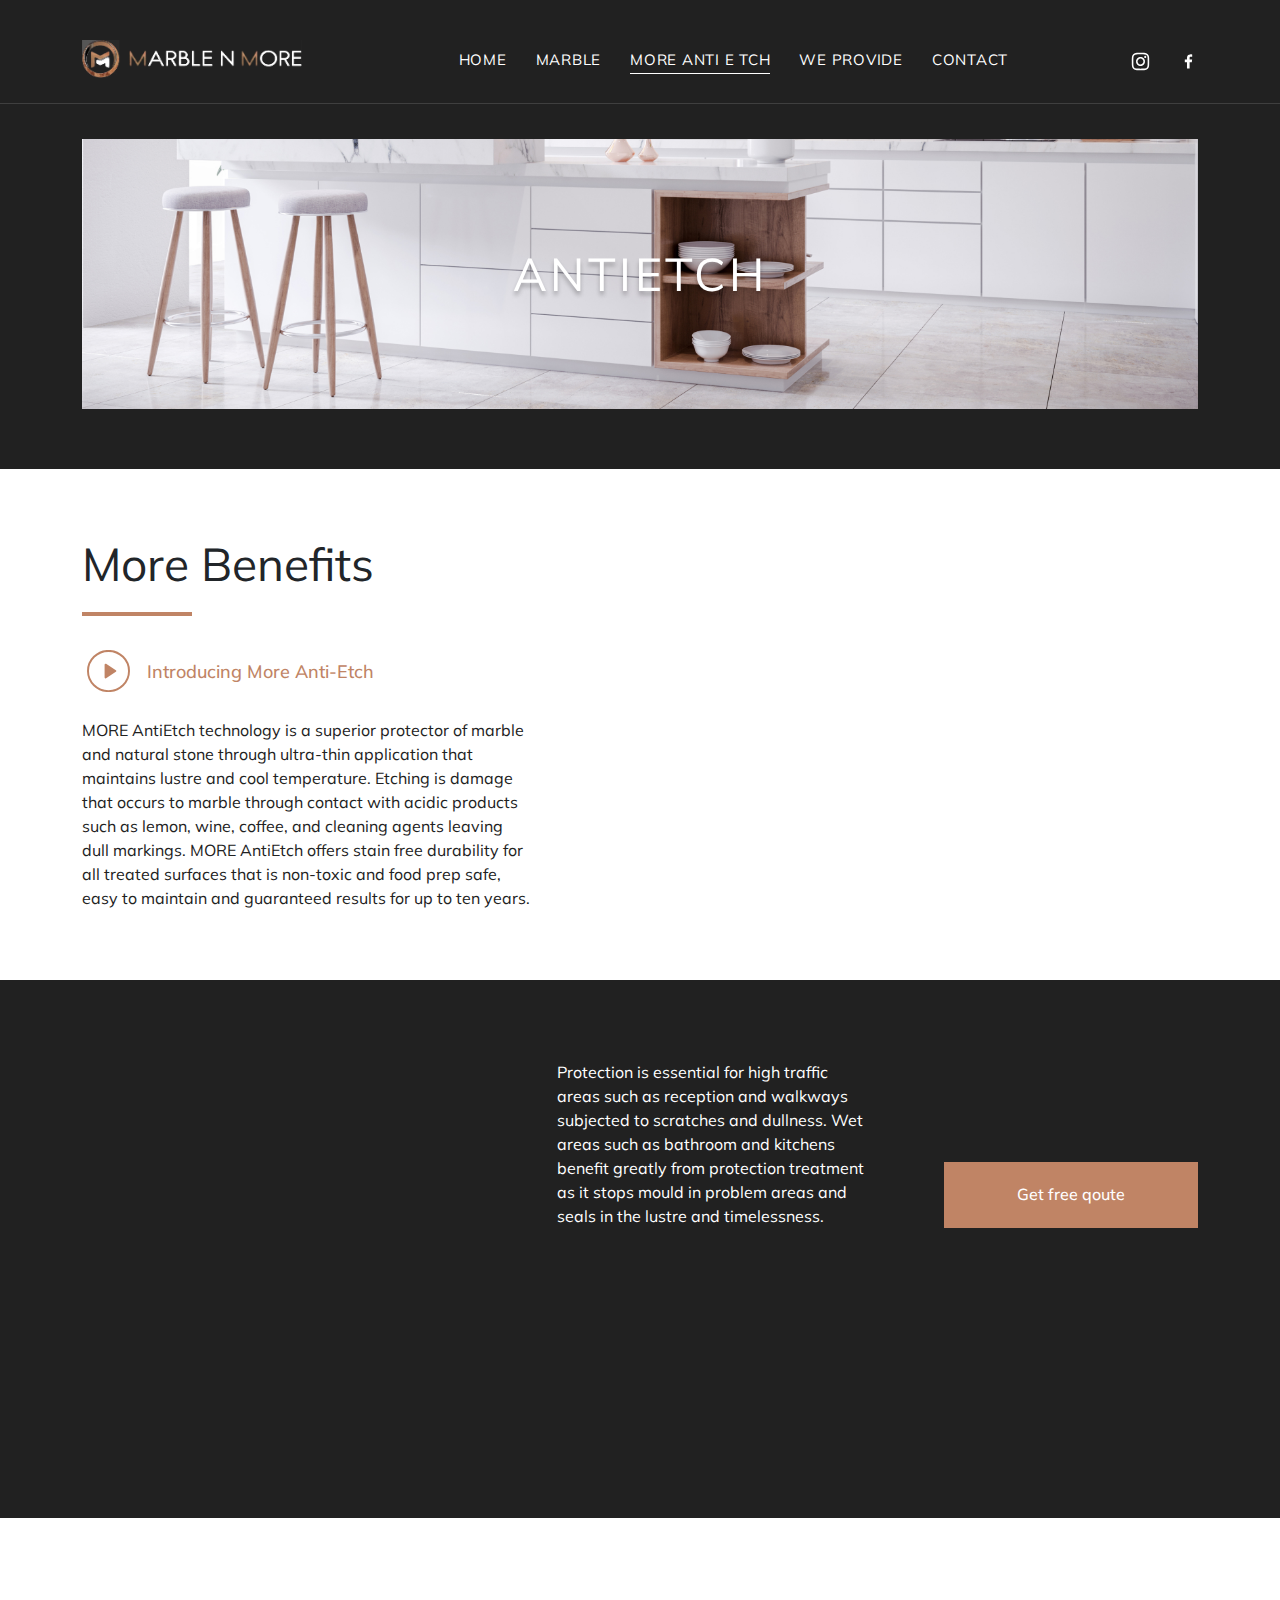
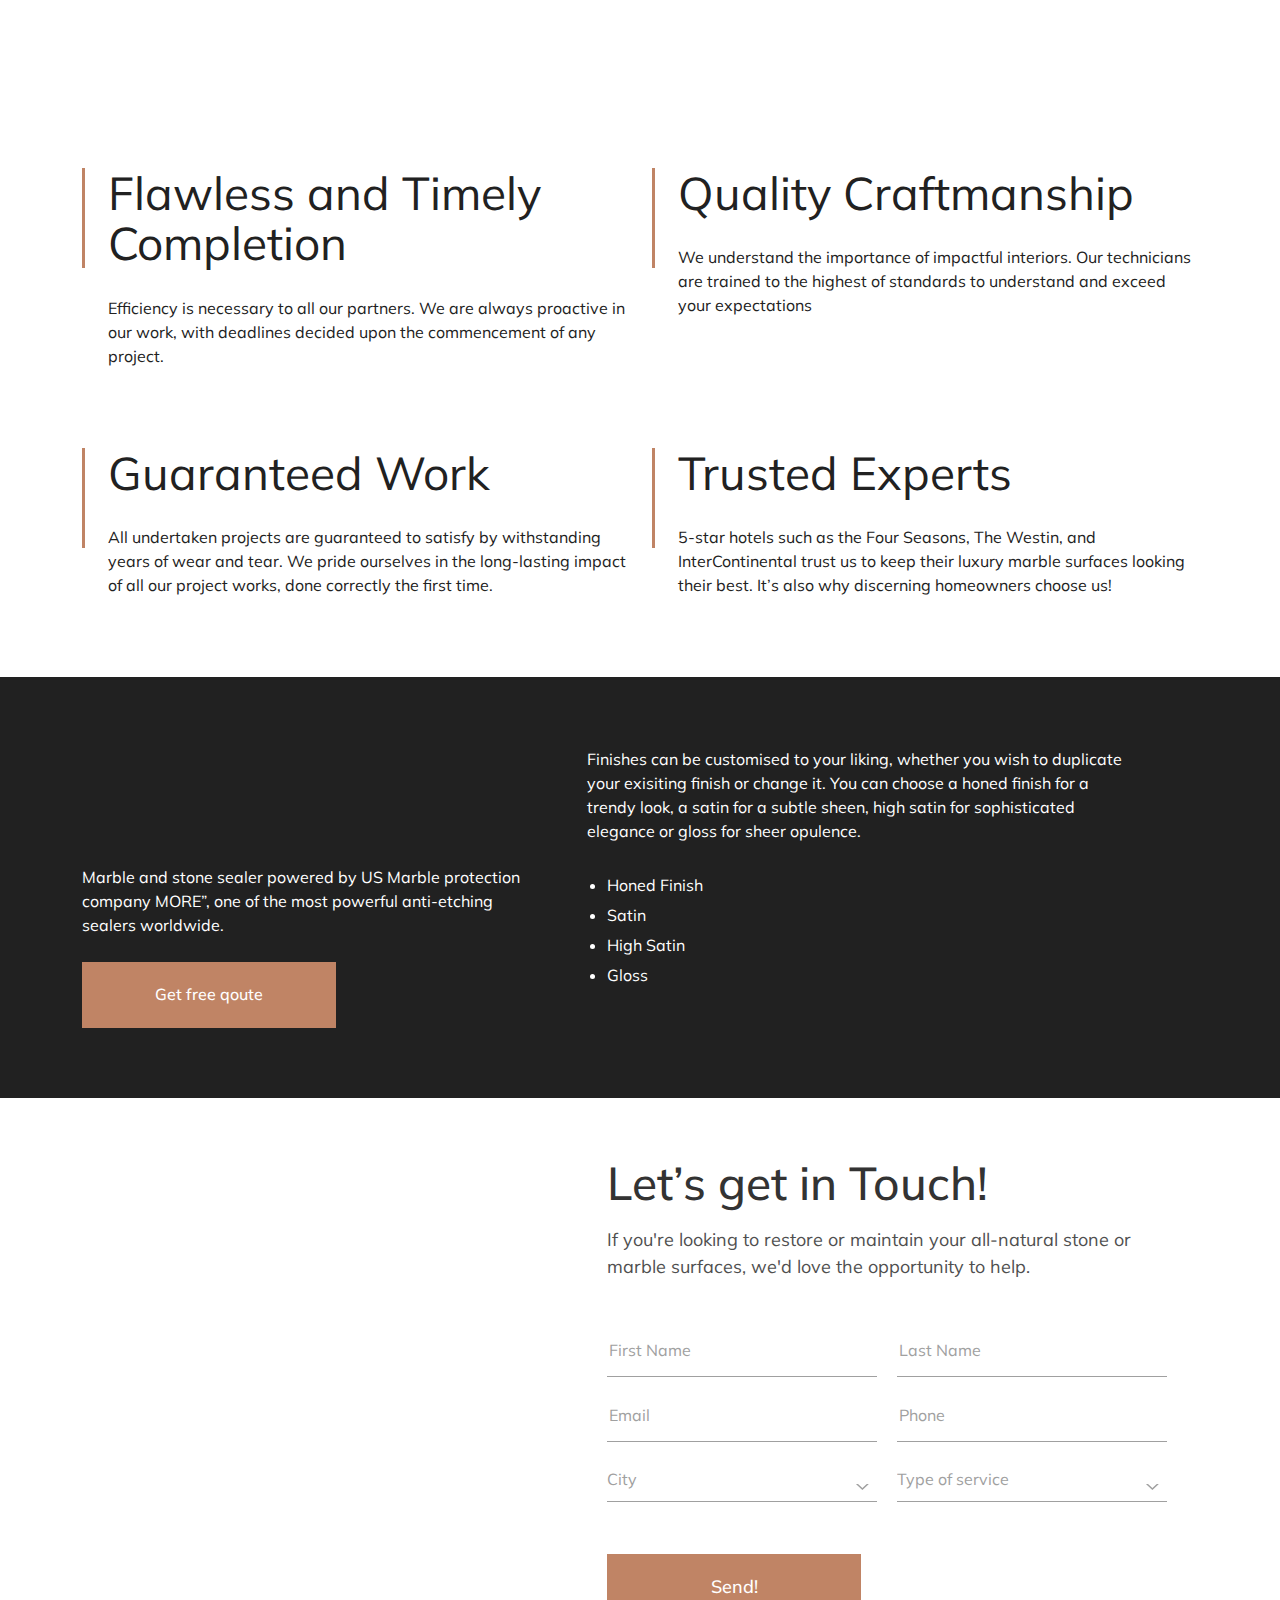
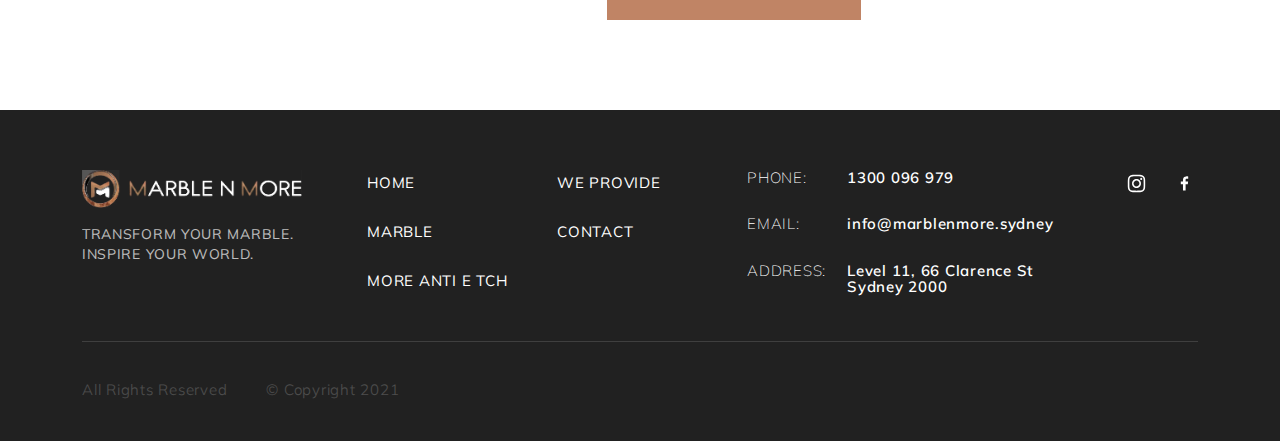
==== anti-etch.html @ 1bc34255 "fix" ====
<!DOCTYPE html>
<html lang="en">

<head>
  <meta charset="UTF-8">
  <meta http-equiv="X-UA-Compatible" content="IE=edge">
  <meta name="viewport" content="width=device-width, initial-scale=1.0">
  <title>Marble</title>
  <link rel="icon" type="image/x-icon" href="img/favicon.png">
  <link rel="stylesheet" href="css/lib/bootstrap.min.css">
  <link rel="stylesheet" href="https://cdn.jsdelivr.net/npm/@fancyapps/ui/dist/fancybox.css" />
  <link rel="stylesheet" href="css/lib/jquery.formstyler.css">
  <link rel="stylesheet" href="css/lib/jquery.formstyler.theme.css">
  <link rel="stylesheet" href="css/lib/aos.css">
  <link rel="stylesheet" href="https://cdn.plyr.io/3.6.12/plyr.css" />
  <link rel="stylesheet" href="css/lib/swiper-bundle.min.css">
  <link rel="stylesheet" href="css/style.css">
</head>

<body>
  <div class="pagewrapper">

    <header class="header">
      <div class="container">
        <div class="row align-items-center">
          <div class="col-lg-3 col-9">
            <a href="index.html" class="header__logo">
              <img src="img/svg/header_logo.svg" alt="Marble N More">
            </a>
          </div>
          <div class="col-lg-7 col-3">
            <nav class="header__menu ">
              <ul>
                <li>
                  <a href="index.html">Home</a>
                </li>
                <li>
                  <a href="marble.html">Marble</a>
                </li>
                <li>
                  <a class="active" href="anti-etch.html">More Anti E tch</a>
                </li>
                <li>
                  <a href="we-provide.html">We provide</a>
                </li>
                <li>
                  <a href="contact.html">Contact</a>
                </li>
              </ul>
            </nav>
            <div class="burgerbtn">
              <span></span>
              <span></span>
              <span></span>
            </div>
            <nav class="mobile__menu ">
              <div class="container">
                <div class="mobile__menu-inner">
                  <ul>
                    <li>
                      <a href="index.html">Home</a>
                    </li>
                    <li>
                      <a href="marble.html">Marble</a>
                    </li>
                    <li>
                      <a href="anti-e-tch.html">More Anti E tch</a>
                    </li>
                    <li>
                      <a href="we-provide.html">We provide</a>
                    </li>
                    <li>
                      <a href="contact.html">Contact</a>
                    </li>
                  </ul>
                  <div class="mobile__social">
                    <a href="#">
                      <svg width="19" height="19" viewBox="0 0 19 19" fill="none" xmlns="http://www.w3.org/2000/svg">
                        <path fill-rule="evenodd" clip-rule="evenodd"
                          d="M5.90987 0.843754C6.8385 0.801004 7.13458 0.791504 9.50008 0.791504C11.8656 0.791504 12.1617 0.801796 13.0895 0.843754C14.0173 0.885712 14.6507 1.03375 15.2048 1.2483C15.7851 1.46759 16.3116 1.81038 16.747 2.25371C17.1903 2.68834 17.5323 3.214 17.7508 3.79509C17.9662 4.34925 18.1134 4.98259 18.1562 5.90884C18.1989 6.83905 18.2084 7.13513 18.2084 9.49984C18.2084 11.8653 18.1981 12.1614 18.1562 13.09C18.1142 14.0163 17.9662 14.6496 17.7508 15.2038C17.5323 15.785 17.1898 16.3115 16.747 16.7468C16.3116 17.1901 15.7851 17.5321 15.2048 17.7506C14.6507 17.9659 14.0173 18.1132 13.0911 18.1559C12.1617 18.1987 11.8656 18.2082 9.50008 18.2082C7.13458 18.2082 6.8385 18.1979 5.90987 18.1559C4.98362 18.114 4.35029 17.9659 3.79612 17.7506C3.21498 17.5321 2.68844 17.1895 2.25316 16.7468C1.81013 16.3119 1.46729 15.7856 1.24854 15.2046C1.034 14.6504 0.886748 14.0171 0.843998 13.0908C0.801248 12.1606 0.791748 11.8645 0.791748 9.49984C0.791748 7.13434 0.80204 6.83825 0.843998 5.91042C0.885956 4.98259 1.034 4.34925 1.24854 3.79509C1.46761 3.21407 1.81072 2.68779 2.25396 2.25292C2.68861 1.80998 3.21462 1.46715 3.79533 1.2483C4.3495 1.03375 4.98283 0.886504 5.90908 0.843754H5.90987ZM13.019 2.41125C12.1007 2.3693 11.8252 2.36059 9.50008 2.36059C7.17496 2.36059 6.89946 2.3693 5.98112 2.41125C5.13166 2.45005 4.67091 2.59175 4.36375 2.7113C3.95762 2.86963 3.66708 3.05725 3.36229 3.36205C3.07337 3.64313 2.85102 3.98531 2.71154 4.3635C2.592 4.67067 2.45029 5.13142 2.4115 5.98088C2.36954 6.89921 2.36083 7.17471 2.36083 9.49984C2.36083 11.825 2.36954 12.1005 2.4115 13.0188C2.45029 13.8683 2.592 14.329 2.71154 14.6362C2.85087 15.0138 3.07333 15.3566 3.36229 15.6376C3.64333 15.9266 3.98612 16.149 4.36375 16.2884C4.67091 16.4079 5.13166 16.5496 5.98112 16.5884C6.89946 16.6304 7.17416 16.6391 9.50008 16.6391C11.826 16.6391 12.1007 16.6304 13.019 16.5884C13.8685 16.5496 14.3292 16.4079 14.6364 16.2884C15.0425 16.13 15.3331 15.9424 15.6379 15.6376C15.9268 15.3566 16.1493 15.0138 16.2886 14.6362C16.4082 14.329 16.5499 13.8683 16.5887 13.0188C16.6306 12.1005 16.6393 11.825 16.6393 9.49984C16.6393 7.17471 16.6306 6.89921 16.5887 5.98088C16.5499 5.13142 16.4082 4.67067 16.2886 4.3635C16.1303 3.95738 15.9427 3.66684 15.6379 3.36205C15.3568 3.07314 15.0146 2.8508 14.6364 2.7113C14.3292 2.59175 13.8685 2.45005 13.019 2.41125ZM8.38779 12.1844C9.00898 12.443 9.70067 12.4779 10.3447 12.2831C10.9888 12.0884 11.5453 11.6761 11.9191 11.1166C12.2929 10.5572 12.461 9.88528 12.3945 9.21571C12.3279 8.54615 12.031 7.92044 11.5545 7.44546C11.2506 7.14184 10.8833 6.90935 10.4788 6.76474C10.0744 6.62013 9.64292 6.567 9.21547 6.60916C8.78803 6.65132 8.37524 6.78773 8.00684 7.00856C7.63844 7.2294 7.32359 7.52918 7.08495 7.8863C6.8463 8.24343 6.68981 8.64902 6.62674 9.07389C6.56366 9.49875 6.59558 9.93232 6.72017 10.3434C6.84477 10.7544 7.05896 11.1327 7.34732 11.4511C7.63567 11.7694 7.99103 12.0199 8.38779 12.1844ZM6.335 6.33475C6.75064 5.91911 7.24408 5.5894 7.78715 5.36446C8.33022 5.13951 8.91227 5.02373 9.50008 5.02373C10.0879 5.02373 10.6699 5.13951 11.213 5.36446C11.7561 5.5894 12.2495 5.91911 12.6652 6.33475C13.0808 6.7504 13.4105 7.24384 13.6355 7.78691C13.8604 8.32997 13.9762 8.91203 13.9762 9.49984C13.9762 10.0876 13.8604 10.6697 13.6355 11.2128C13.4105 11.7558 13.0808 12.2493 12.6652 12.6649C11.8257 13.5044 10.6872 13.9759 9.50008 13.9759C8.31294 13.9759 7.17443 13.5044 6.335 12.6649C5.49557 11.8255 5.02398 10.687 5.02398 9.49984C5.02398 8.3127 5.49557 7.17419 6.335 6.33475ZM14.9689 5.69034C15.0719 5.59317 15.1544 5.47633 15.2114 5.34673C15.2684 5.21713 15.2989 5.0774 15.301 4.93582C15.303 4.79424 15.2767 4.65369 15.2234 4.52248C15.1702 4.39127 15.0912 4.27207 14.991 4.17195C14.8909 4.07183 14.7717 3.99281 14.6405 3.93958C14.5093 3.88635 14.3688 3.85998 14.2272 3.86205C14.0856 3.86411 13.9459 3.89456 13.8163 3.9516C13.6867 4.00863 13.5698 4.09109 13.4727 4.19409C13.2837 4.3944 13.1802 4.66047 13.1843 4.93582C13.1883 5.21117 13.2994 5.47412 13.4942 5.66884C13.6889 5.86356 13.9518 5.97473 14.2272 5.97874C14.5025 5.98275 14.7686 5.8793 14.9689 5.69034Z"
                          fill="#c08465" />
                      </svg>
                    </a>
                    <a href="#">
                      <svg width="19" height="19" viewBox="0 0 19 19" fill="none" xmlns="http://www.w3.org/2000/svg">
                        <path
                          d="M10.6059 16.6228V10.1343H12.7949L13.1202 7.5938H10.6059V5.97563C10.6059 5.24255 10.8102 4.74063 11.8623 4.74063H13.1954V2.47568C12.5468 2.40616 11.8948 2.37259 11.2424 2.37513C9.30757 2.37513 7.97915 3.5563 7.97915 5.72468V7.58905H5.80444V10.1295H7.9839V16.6228H10.6059Z"
                          fill="#c08465" />
                      </svg>
                    </a>
                  </div>
                </div>
              </div>

            </nav>

          </div>
          <div class="col-lg-2 d-flex justify-content-end">
            <div class="header__social">
              <a href="#">
                <svg width="19" height="19" viewBox="0 0 19 19" fill="none" xmlns="http://www.w3.org/2000/svg">
                  <path fill-rule="evenodd" clip-rule="evenodd"
                    d="M5.90987 0.843754C6.8385 0.801004 7.13458 0.791504 9.50008 0.791504C11.8656 0.791504 12.1617 0.801796 13.0895 0.843754C14.0173 0.885712 14.6507 1.03375 15.2048 1.2483C15.7851 1.46759 16.3116 1.81038 16.747 2.25371C17.1903 2.68834 17.5323 3.214 17.7508 3.79509C17.9662 4.34925 18.1134 4.98259 18.1562 5.90884C18.1989 6.83905 18.2084 7.13513 18.2084 9.49984C18.2084 11.8653 18.1981 12.1614 18.1562 13.09C18.1142 14.0163 17.9662 14.6496 17.7508 15.2038C17.5323 15.785 17.1898 16.3115 16.747 16.7468C16.3116 17.1901 15.7851 17.5321 15.2048 17.7506C14.6507 17.9659 14.0173 18.1132 13.0911 18.1559C12.1617 18.1987 11.8656 18.2082 9.50008 18.2082C7.13458 18.2082 6.8385 18.1979 5.90987 18.1559C4.98362 18.114 4.35029 17.9659 3.79612 17.7506C3.21498 17.5321 2.68844 17.1895 2.25316 16.7468C1.81013 16.3119 1.46729 15.7856 1.24854 15.2046C1.034 14.6504 0.886748 14.0171 0.843998 13.0908C0.801248 12.1606 0.791748 11.8645 0.791748 9.49984C0.791748 7.13434 0.80204 6.83825 0.843998 5.91042C0.885956 4.98259 1.034 4.34925 1.24854 3.79509C1.46761 3.21407 1.81072 2.68779 2.25396 2.25292C2.68861 1.80998 3.21462 1.46715 3.79533 1.2483C4.3495 1.03375 4.98283 0.886504 5.90908 0.843754H5.90987ZM13.019 2.41125C12.1007 2.3693 11.8252 2.36059 9.50008 2.36059C7.17496 2.36059 6.89946 2.3693 5.98112 2.41125C5.13166 2.45005 4.67091 2.59175 4.36375 2.7113C3.95762 2.86963 3.66708 3.05725 3.36229 3.36205C3.07337 3.64313 2.85102 3.98531 2.71154 4.3635C2.592 4.67067 2.45029 5.13142 2.4115 5.98088C2.36954 6.89921 2.36083 7.17471 2.36083 9.49984C2.36083 11.825 2.36954 12.1005 2.4115 13.0188C2.45029 13.8683 2.592 14.329 2.71154 14.6362C2.85087 15.0138 3.07333 15.3566 3.36229 15.6376C3.64333 15.9266 3.98612 16.149 4.36375 16.2884C4.67091 16.4079 5.13166 16.5496 5.98112 16.5884C6.89946 16.6304 7.17416 16.6391 9.50008 16.6391C11.826 16.6391 12.1007 16.6304 13.019 16.5884C13.8685 16.5496 14.3292 16.4079 14.6364 16.2884C15.0425 16.13 15.3331 15.9424 15.6379 15.6376C15.9268 15.3566 16.1493 15.0138 16.2886 14.6362C16.4082 14.329 16.5499 13.8683 16.5887 13.0188C16.6306 12.1005 16.6393 11.825 16.6393 9.49984C16.6393 7.17471 16.6306 6.89921 16.5887 5.98088C16.5499 5.13142 16.4082 4.67067 16.2886 4.3635C16.1303 3.95738 15.9427 3.66684 15.6379 3.36205C15.3568 3.07314 15.0146 2.8508 14.6364 2.7113C14.3292 2.59175 13.8685 2.45005 13.019 2.41125ZM8.38779 12.1844C9.00898 12.443 9.70067 12.4779 10.3447 12.2831C10.9888 12.0884 11.5453 11.6761 11.9191 11.1166C12.2929 10.5572 12.461 9.88528 12.3945 9.21571C12.3279 8.54615 12.031 7.92044 11.5545 7.44546C11.2506 7.14184 10.8833 6.90935 10.4788 6.76474C10.0744 6.62013 9.64292 6.567 9.21547 6.60916C8.78803 6.65132 8.37524 6.78773 8.00684 7.00856C7.63844 7.2294 7.32359 7.52918 7.08495 7.8863C6.8463 8.24343 6.68981 8.64902 6.62674 9.07389C6.56366 9.49875 6.59558 9.93232 6.72017 10.3434C6.84477 10.7544 7.05896 11.1327 7.34732 11.4511C7.63567 11.7694 7.99103 12.0199 8.38779 12.1844ZM6.335 6.33475C6.75064 5.91911 7.24408 5.5894 7.78715 5.36446C8.33022 5.13951 8.91227 5.02373 9.50008 5.02373C10.0879 5.02373 10.6699 5.13951 11.213 5.36446C11.7561 5.5894 12.2495 5.91911 12.6652 6.33475C13.0808 6.7504 13.4105 7.24384 13.6355 7.78691C13.8604 8.32997 13.9762 8.91203 13.9762 9.49984C13.9762 10.0876 13.8604 10.6697 13.6355 11.2128C13.4105 11.7558 13.0808 12.2493 12.6652 12.6649C11.8257 13.5044 10.6872 13.9759 9.50008 13.9759C8.31294 13.9759 7.17443 13.5044 6.335 12.6649C5.49557 11.8255 5.02398 10.687 5.02398 9.49984C5.02398 8.3127 5.49557 7.17419 6.335 6.33475ZM14.9689 5.69034C15.0719 5.59317 15.1544 5.47633 15.2114 5.34673C15.2684 5.21713 15.2989 5.0774 15.301 4.93582C15.303 4.79424 15.2767 4.65369 15.2234 4.52248C15.1702 4.39127 15.0912 4.27207 14.991 4.17195C14.8909 4.07183 14.7717 3.99281 14.6405 3.93958C14.5093 3.88635 14.3688 3.85998 14.2272 3.86205C14.0856 3.86411 13.9459 3.89456 13.8163 3.9516C13.6867 4.00863 13.5698 4.09109 13.4727 4.19409C13.2837 4.3944 13.1802 4.66047 13.1843 4.93582C13.1883 5.21117 13.2994 5.47412 13.4942 5.66884C13.6889 5.86356 13.9518 5.97473 14.2272 5.97874C14.5025 5.98275 14.7686 5.8793 14.9689 5.69034Z"
                    fill="white" />
                </svg>
              </a>
              <a href="#">
                <svg width="19" height="19" viewBox="0 0 19 19" fill="none" xmlns="http://www.w3.org/2000/svg">
                  <path
                    d="M10.6059 16.6228V10.1343H12.7949L13.1202 7.5938H10.6059V5.97563C10.6059 5.24255 10.8102 4.74063 11.8623 4.74063H13.1954V2.47568C12.5468 2.40616 11.8948 2.37259 11.2424 2.37513C9.30757 2.37513 7.97915 3.5563 7.97915 5.72468V7.58905H5.80444V10.1295H7.9839V16.6228H10.6059Z"
                    fill="white" />
                </svg>
              </a>
            </div>
          </div>
        </div>
      </div>
    </header>

    <main class="main">

      <section class="toppage">
        <div class="container">
          <div class="toppage__img" data-aos="flip-up" data-aos-duration="1200">
            <img src="img/antietch_toppage_bg.jpg" alt="Marble">
            <div class="toppage__title section-title">
              <h1>
                AntiEtch
              </h1>
            </div>
          </div>
        </div>
      </section>

      <section class="antietchvideo">
        <div class="container">
          <div class="row align-items-center">
            <div class="col-xxl-4 col-lg-5">
              <div class="antietchvideo__content">
                <div class="antietchvideo__title section-title">
                  <h2>
                    More Benefits
                  </h2>
                  <i data-aos="lineanim" data-aos-delay="700"></i>
                </div>
                <div class="antietchvideo__content-btn">
                  <p>Introducing More Anti-Etch</p>
                </div>
                <p>
                  MORE AntiEtch technology is a superior protector of marble and natural stone through ultra-thin application that maintains lustre and cool temperature. Etching is damage that occurs to marble through contact with acidic products such as lemon, wine, coffee, and cleaning agents leaving dull markings. MORE AntiEtch offers stain free durability for all treated surfaces that is non-toxic and food prep safe, easy to maintain and guaranteed results for up to ten years.
                </p>
              </div>
            </div>
            <div class="col-xxl-8 col-lg-7">
              <div class="antietchvideo__box">
                <div class="video plyr__video-embed js-player">
                  <iframe src="https://youtu.be/vR8ZiT9JTcg" allowfullscreen allowtransparency allow="autoplay ">
                  </iframe>
                </div>
              </div>
            </div>
          </div>
        </div>
      </section>

      <section class="marblefeatures">
        <div class="container">
          <div class="marblefeatures__top">
            <div class="marblefeatures__title section-title" data-aos="fade-right" data-aos-delay="100">
              <h2>
                Innovative Solutions
              </h2>
              <i data-aos="lineanim" data-aos-delay="700"></i>
            </div>
            <div class="marblefeatures__content">
              <p>
                Protection is essential for high traffic areas such as reception and walkways subjected to scratches and dullness. Wet areas such as bathroom and kitchens benefit greatly from protection treatment as it stops mould in problem areas and seals in the lustre and timelessness. 
              </p>
              <div class="marblefeatures__content-btn brownbtn">
                <a href="contact.html">Get free qoute</a>
              </div>
            </div>
          </div>
          <div class="marblefeatures__bottom">
            <img class="marblefeatures__img" src="img/antietch_features.jpg" alt="Marble" data-aos="fade-right"
              data-aos-delay="100">
            <img class="marblefeatures__frame" src="img/antietch_features2.jpg" alt="Marble" data-aos="fade-left"
              data-aos-delay="100">
          </div>
        </div>
      </section>

      <section class="antietchfeatures">
        <div class="container">
          <div class="row">
            <div class="col-lg-6">
              <div class="antietchfeatures__item">
                <div class="antietchfeatures__title section-title">
                  <h3>
                    Flawless and Timely 
                    Completion
                  </h3>
                </div>
                <p>
                  Efficiency is necessary to all our partners. We are always proactive in our work, with deadlines decided upon the commencement of any project.
                </p>
              </div>
            </div>
            <div class="col-lg-6">
              <div class="antietchfeatures__item">
                <div class="antietchfeatures__title section-title">
                  <h3>
                    Quality Craftmanship
                  </h3>
                </div>
                <p>
                  We understand the importance of impactful interiors. Our technicians are trained to the highest of standards to understand and exceed your expectations
                </p>
              </div>
            </div>
            <div class="col-lg-6">
              <div class="antietchfeatures__item">
                <div class="antietchfeatures__title section-title">
                  <h3>
                    Guaranteed Work
                  </h3>
                </div>
                <p>
                  All undertaken projects are guaranteed to satisfy by withstanding years of
                  wear and tear. We pride ourselves in the long-lasting impact of all our project works, done correctly the first time.
                </p>
              </div>
            </div>
            <div class="col-lg-6">
              <div class="antietchfeatures__item">
                <div class="antietchfeatures__title section-title">
                  <h3>
                    Trusted Experts
                  </h3>
                </div>
                <p>
                  5-star hotels such as the Four Seasons, The Westin, and InterContinental trust us to keep their luxury marble surfaces looking their best. It’s also why discerning homeowners choose us!
                </p>
              </div>
            </div>
          </div>
        </div>
      </section>

      <section class="antietchinfo">
        <div class="container">
          <div class="row">
            <div class="col-xxl-4 col-xl-5 col-lg-6">
              <div class="antietchinfo__title section-title" data-aos="fade-right" data-aos-delay="100">
                <h2>
                  Custom Finishes
                </h2>
                <i data-aos="lineanim" data-aos-delay="700"></i>
              </div>
              <div class="antietchinfo__box">
                <p>
                  Marble and stone sealer powered by US Marble protection company MORE”, one of the most powerful anti-etching sealers worldwide.
                </p>
              </div>
              <div class="antietchinfo__btn brownbtn">
                <a href="contact.html">
                  Get free qoute
                </a>
              </div>
              
            </div>
            <div class="col-xxl-5 col-lg-6">
              <div class="antietchinfo__content">
                <p>
                  Finishes can be customised to your liking, whether you wish to duplicate your exisiting finish or change it. You can choose a honed finish for a trendy look, a satin for a subtle sheen, high satin for sophisticated elegance or gloss for sheer opulence.
                </p>
                <ul>
                  <li>
                    Honed Finish
                  </li>
                  <li>
                    Satin
                  </li>
                  <li>
                    High Satin
                  </li>
                  <li>
                    Gloss
                  </li>
                </ul>
              </div>
              <div class="antietchinfo__btn-mobile brownbtn">
                <a href="contact.html">
                  Get free qoute
                </a>
              </div>
            </div>
            <div class="col-xxl-3 ">
              <div class="antietchinfo__img">
                <div id="scene" >
                  <div data-depth="0.2">
                    <img src="img/antietchinfo__frame.png" alt="marble" data-aos="fade-left" data-aos-delay="300">
                  </div>
                </div>
              </div>
            </div>
          </div>
        </div>
      </section>

      <section class="marblecontacts ">
        <div class="container">
          <div class="row align-items-center">
            <div class="col-xxl-6 col-xl-5">
              <div class="marblecontacts__img" data-aos="fade-right" data-aos-delay="100">
                <picture>
                  <source srcset="img/marbleinfo_bg.jpg" media="(max-width:1200px)">
                  <img src="img/marblecontact.jpg" alt="Marble contact">
                </picture>
              </div>
            </div>
            <div class="col-xxl-6 col-xl-7">
              <div class="contacts__form">
                <div class="contacts__form-title">
                  <h1>
                    Let’s get in Touch!
                  </h1>
                  <p>
                    If you're looking to restore or maintain your all-natural stone or<br> marble surfaces, we'd love
                    the opportunity to help.
                  </p>
                </div>
                <form>
                  <input type="text" placeholder="First Name" required>
                  <input type="text" placeholder="Last Name" required>
                  <input type="text" placeholder="Email" required>
                  <input type="text" placeholder="Phone" required>

                  <select name="City" id="city" placeholder="City">
                    <option value="City" dicabled>City</option>
                    <option value="city2">city2</option>
                  </select>

                  <select id="service">
                    <option value="Type" dicabled>Type of service</option>
                    <option value="service2">service2</option>
                  </select>
                  <button class="contacts__btn">
                    Send!
                  </button>
                </form>
              </div>
            </div>
          </div>
        </div>
      </section>

    </main>

    <footer class="footer">
      <div class="container">
        <div class="footer__top">
          <div class="row justify-content-between">
            <div class="col-xl-3 col-md-4">
              <div class="footer__logo">
                <a href="index.html">
                  <img src="img/svg/header_logo.svg" alt="marble">
                </a>
                <p>
                  Transform your marble. Inspire your world.
                </p>
              </div>
            </div>
            <div class="col-xl-2 col-md-3">
              <div class="footer__menu">
                <ul>
                  <li>
                    <a href="index.html">home</a>
                  </li>
                  <li>
                    <a href="marble.html">marble</a>
                  </li>
                  <li>
                    <a href="anti-etch.html">More Anti E tch</a>
                  </li>
                </ul>
              </div>
            </div>
            <div class="col-xl-2 col-md-3">
              <div class="footer__menu">
                <ul>
                  <li>
                    <a href="we-provide.html">we provide</a>
                  </li>
                  <li>
                    <a href="contact.html">contact</a>
                  </li>
                </ul>
              </div>
            </div>
            <div class="col-xl-4 col-md-9">
              <div class="footer__info">
                <div class="footer__info-item">
                  <p>
                    phone:
                  </p>
                  <a href="tel:1300096979">1300 096 979</a>
                </div>
                <div class="footer__info-item">
                  <p>
                    email:
                  </p>
                  <a href="mailto:info@marblenmore.sydney">info@marblenmore.sydney</a>
                </div>
                <div class="footer__info-item">
                  <p>
                    Address:
                  </p>
                  <a target="_blank" href="https://goo.gl/maps/iC36eueqsLpxbJGV7">Level 11, 66 Clarence St Sydney
                    2000</a>
                </div>
              </div>
            </div>
            <div class="col-xl-1 col-md-3">
              <div class="footer__social">
                <a href="#">
                  <svg width="19" height="19" viewBox="0 0 19 19" fill="none" xmlns="http://www.w3.org/2000/svg">
                    <path fill-rule="evenodd" clip-rule="evenodd"
                      d="M5.90987 0.843754C6.8385 0.801004 7.13458 0.791504 9.50008 0.791504C11.8656 0.791504 12.1617 0.801796 13.0895 0.843754C14.0173 0.885712 14.6507 1.03375 15.2048 1.2483C15.7851 1.46759 16.3116 1.81038 16.747 2.25371C17.1903 2.68834 17.5323 3.214 17.7508 3.79509C17.9662 4.34925 18.1134 4.98259 18.1562 5.90884C18.1989 6.83905 18.2084 7.13513 18.2084 9.49984C18.2084 11.8653 18.1981 12.1614 18.1562 13.09C18.1142 14.0163 17.9662 14.6496 17.7508 15.2038C17.5323 15.785 17.1898 16.3115 16.747 16.7468C16.3116 17.1901 15.7851 17.5321 15.2048 17.7506C14.6507 17.9659 14.0173 18.1132 13.0911 18.1559C12.1617 18.1987 11.8656 18.2082 9.50008 18.2082C7.13458 18.2082 6.8385 18.1979 5.90987 18.1559C4.98362 18.114 4.35029 17.9659 3.79612 17.7506C3.21498 17.5321 2.68844 17.1895 2.25316 16.7468C1.81013 16.3119 1.46729 15.7856 1.24854 15.2046C1.034 14.6504 0.886748 14.0171 0.843998 13.0908C0.801248 12.1606 0.791748 11.8645 0.791748 9.49984C0.791748 7.13434 0.80204 6.83825 0.843998 5.91042C0.885956 4.98259 1.034 4.34925 1.24854 3.79509C1.46761 3.21407 1.81072 2.68779 2.25396 2.25292C2.68861 1.80998 3.21462 1.46715 3.79533 1.2483C4.3495 1.03375 4.98283 0.886504 5.90908 0.843754H5.90987ZM13.019 2.41125C12.1007 2.3693 11.8252 2.36059 9.50008 2.36059C7.17496 2.36059 6.89946 2.3693 5.98112 2.41125C5.13166 2.45005 4.67091 2.59175 4.36375 2.7113C3.95762 2.86963 3.66708 3.05725 3.36229 3.36205C3.07337 3.64313 2.85102 3.98531 2.71154 4.3635C2.592 4.67067 2.45029 5.13142 2.4115 5.98088C2.36954 6.89921 2.36083 7.17471 2.36083 9.49984C2.36083 11.825 2.36954 12.1005 2.4115 13.0188C2.45029 13.8683 2.592 14.329 2.71154 14.6362C2.85087 15.0138 3.07333 15.3566 3.36229 15.6376C3.64333 15.9266 3.98612 16.149 4.36375 16.2884C4.67091 16.4079 5.13166 16.5496 5.98112 16.5884C6.89946 16.6304 7.17416 16.6391 9.50008 16.6391C11.826 16.6391 12.1007 16.6304 13.019 16.5884C13.8685 16.5496 14.3292 16.4079 14.6364 16.2884C15.0425 16.13 15.3331 15.9424 15.6379 15.6376C15.9268 15.3566 16.1493 15.0138 16.2886 14.6362C16.4082 14.329 16.5499 13.8683 16.5887 13.0188C16.6306 12.1005 16.6393 11.825 16.6393 9.49984C16.6393 7.17471 16.6306 6.89921 16.5887 5.98088C16.5499 5.13142 16.4082 4.67067 16.2886 4.3635C16.1303 3.95738 15.9427 3.66684 15.6379 3.36205C15.3568 3.07314 15.0146 2.8508 14.6364 2.7113C14.3292 2.59175 13.8685 2.45005 13.019 2.41125ZM8.38779 12.1844C9.00898 12.443 9.70067 12.4779 10.3447 12.2831C10.9888 12.0884 11.5453 11.6761 11.9191 11.1166C12.2929 10.5572 12.461 9.88528 12.3945 9.21571C12.3279 8.54615 12.031 7.92044 11.5545 7.44546C11.2506 7.14184 10.8833 6.90935 10.4788 6.76474C10.0744 6.62013 9.64292 6.567 9.21547 6.60916C8.78803 6.65132 8.37524 6.78773 8.00684 7.00856C7.63844 7.2294 7.32359 7.52918 7.08495 7.8863C6.8463 8.24343 6.68981 8.64902 6.62674 9.07389C6.56366 9.49875 6.59558 9.93232 6.72017 10.3434C6.84477 10.7544 7.05896 11.1327 7.34732 11.4511C7.63567 11.7694 7.99103 12.0199 8.38779 12.1844ZM6.335 6.33475C6.75064 5.91911 7.24408 5.5894 7.78715 5.36446C8.33022 5.13951 8.91227 5.02373 9.50008 5.02373C10.0879 5.02373 10.6699 5.13951 11.213 5.36446C11.7561 5.5894 12.2495 5.91911 12.6652 6.33475C13.0808 6.7504 13.4105 7.24384 13.6355 7.78691C13.8604 8.32997 13.9762 8.91203 13.9762 9.49984C13.9762 10.0876 13.8604 10.6697 13.6355 11.2128C13.4105 11.7558 13.0808 12.2493 12.6652 12.6649C11.8257 13.5044 10.6872 13.9759 9.50008 13.9759C8.31294 13.9759 7.17443 13.5044 6.335 12.6649C5.49557 11.8255 5.02398 10.687 5.02398 9.49984C5.02398 8.3127 5.49557 7.17419 6.335 6.33475ZM14.9689 5.69034C15.0719 5.59317 15.1544 5.47633 15.2114 5.34673C15.2684 5.21713 15.2989 5.0774 15.301 4.93582C15.303 4.79424 15.2767 4.65369 15.2234 4.52248C15.1702 4.39127 15.0912 4.27207 14.991 4.17195C14.8909 4.07183 14.7717 3.99281 14.6405 3.93958C14.5093 3.88635 14.3688 3.85998 14.2272 3.86205C14.0856 3.86411 13.9459 3.89456 13.8163 3.9516C13.6867 4.00863 13.5698 4.09109 13.4727 4.19409C13.2837 4.3944 13.1802 4.66047 13.1843 4.93582C13.1883 5.21117 13.2994 5.47412 13.4942 5.66884C13.6889 5.86356 13.9518 5.97473 14.2272 5.97874C14.5025 5.98275 14.7686 5.8793 14.9689 5.69034Z"
                      fill="white" />
                  </svg>
                </a>
                <a href="#">
                  <svg width="19" height="19" viewBox="0 0 19 19" fill="none" xmlns="http://www.w3.org/2000/svg">
                    <path
                      d="M10.6059 16.6228V10.1343H12.7949L13.1202 7.5938H10.6059V5.97563C10.6059 5.24255 10.8102 4.74063 11.8623 4.74063H13.1954V2.47568C12.5468 2.40616 11.8948 2.37259 11.2424 2.37513C9.30757 2.37513 7.97915 3.5563 7.97915 5.72468V7.58905H5.80444V10.1295H7.9839V16.6228H10.6059Z"
                      fill="white" />
                  </svg>
                </a>
              </div>
            </div>
          </div>
        </div>
        <div class="footer__bottom">
          <p>
            All Rights Reserved
          </p>
          <p>
            © Copyright 2021
          </p>
        </div>

      </div>

    </footer>
    
  </div>


  <script src="js/lib/jquery.js"></script>
  <script src="js/lib/parallax.js"></script>
  <script src="js/lib/aos.js"></script>
  <script src="js/lib/jquery.formstyler.min.js"></script>
  <script src="js/lib/bootstrap.min.js"></script>
  <script src="https://cdn.plyr.io/3.6.12/plyr.polyfilled.js"></script>
  <script src="https://cdn.jsdelivr.net/npm/@fancyapps/ui@4.0/dist/fancybox.umd.js"></script>
  <script src="js/lib/swiper-bundle.min.js"></script>
  <script src="js/main.js"></script>


</body>

</html>
---- css/style.css ----
@import url("https://fonts.googleapis.com/css2?family=Mulish:wght@200;300;400;500;600;700&display=swap");html{-webkit-box-sizing:border-box;box-sizing:border-box}*,:after,:before{-webkit-box-sizing:inherit;box-sizing:inherit}body,html{height:100%}a{text-decoration:none;color:inherit}a:hover{color:inherit}button:focus,input:focus{outline:transparent}img{width:100%;background-size:cover}li,ul{margin:0;padding:0;list-style:none}h1,h2,h3,h4,h5,h6,li,ol,p,ul{margin:0;padding:0}body{position:relative;overflow-x:hidden;min-width:320px;max-width:100vw;cursor:default;font-family:"Mulish",sans-serif}.main{-webkit-box-flex:1;-ms-flex:1 1 auto;flex:1 1 auto}.pagewrapper{min-height:100%;display:-webkit-box;display:-ms-flexbox;display:flex;-webkit-box-orient:vertical;-webkit-box-direction:normal;-ms-flex-direction:column;flex-direction:column;overflow:hidden}.brownbtn a{display:block;width:254px;height:66px;display:-webkit-box;display:-ms-flexbox;display:flex;-webkit-box-pack:center;-ms-flex-pack:center;justify-content:center;-webkit-box-align:center;-ms-flex-align:center;align-items:center;background:#c08465;font-weight:500;font-size:16px;line-height:110%;color:#ffffff;-webkit-transition:0.4s;transition:0.4s}.brownbtn a:hover{background:#e29a75;-webkit-transform:translateY(-10px);transform:translateY(-10px)}.section-title h1,.section-title h2,.section-title h3{font-weight:400;font-size:72px;line-height:110%}.section-title i{display:block;height:4px;background:#c08465;width:0px}.toppage{background-color:#212121;padding:45px 0 100px}.toppage__title{font-weight:400;position:relative;z-index:2;font-size:72px;line-height:110%;text-align:center;letter-spacing:0.05em;text-transform:uppercase;color:#ffffff;text-shadow:0px 4px 4px rgba(0,0,0,0.25)}.toppage__img{width:100%;position:relative;height:400px;display:-webkit-box;display:-ms-flexbox;display:flex;-webkit-box-pack:center;-ms-flex-pack:center;justify-content:center;-webkit-box-align:center;-ms-flex-align:center;align-items:center}.toppage__img img{position:absolute;height:100%;-o-object-fit:cover;object-fit:cover;-o-object-position:center;object-position:center;left:0;top:0}[data-aos=lineanim]{width:0}[data-aos=lineanim].aos-animate{width:125px}@media screen and (max-width:1400px){[data-aos=lineanim].aos-animate{width:110px}}@media screen and (max-width:991.8px){[data-aos=lineanim].aos-animate{width:100px}}@media (max-width:1800px){.section-title h1,.section-title h2,.section-title h3{font-size:64px}}@media (max-width:1600px){.section-title h1,.section-title h2,.section-title h3{font-size:58px}}@media (max-width:1400px){.toppage{background-color:#212121;padding:35px 0 60px}.toppage__img{height:270px}.section-title h1,.section-title h2,.section-title h3{font-size:46px}}@media (max-width:991.8px){.brownbtn a{height:60px;font-size:16px}}@media (max-width:767.8px){.section-title h1,.section-title h2,.section-title h3{font-size:30px}.section-title i{width:70px!important}.toppage{padding:30px 0 40px}.toppage__img{height:150px}.brownbtn{width:100%}.brownbtn a{width:100%}}.main{margin-top:112px}.welcomescreen{background-color:#212121;padding:115px 0 102px}.welcomescreen__title h1{font-size:72px;line-height:110%;font-weight:400;color:#ffffff}.welcomescreen__title h1 span{display:block}.welcomescreen__title-line{display:-webkit-box;display:-ms-flexbox;display:flex;-webkit-box-align:center;-ms-flex-align:center;align-items:center}.welcomescreen__title-line i{display:block;width:0;height:4px;background:#c08465;margin-left:30px}.welcomescreen__box{padding-left:65px;display:-webkit-box;display:-ms-flexbox;display:flex;-webkit-box-align:end;-ms-flex-align:end;align-items:flex-end}.welcomescreen__box-content{max-width:605px;width:100%;color:#ffffff}.welcomescreen__box-content p{font-size:18px;line-height:150%}.welcomescreen__box-btn a{margin-left:105px}.welcomescreen__top{margin-bottom:100px}.welcomescreen .swiper-horizontal>.swiper-scrollbar{bottom:initial;top:0;left:0;width:100%;background:#4f4f4f}.welcomescreen .swiper-scrollbar-drag{background:#c08465;border-radius:0}.welcomescreen .swiper-slide img{height:400px;width:auto;background-position:right;min-width:100%}.welcomescreen .welcomescreen__slider-next,.welcomescreen .welcomescreen__slider-prev{position:absolute;top:50%;-webkit-transform:translateY(-50%);transform:translateY(-50%);z-index:2;outline:none}.welcomescreen .welcomescreen__slider-next.swiper-button-disabled,.welcomescreen .welcomescreen__slider-prev.swiper-button-disabled{opacity:0.5}.welcomescreen .welcomescreen__slider-next.swiper-button-disabled:hover,.welcomescreen .welcomescreen__slider-prev.swiper-button-disabled:hover{-webkit-transform:translate(0px,-50%);transform:translate(0px,-50%)}.welcomescreen .welcomescreen__slider-prev{left:4%;-webkit-transition:0.3s;transition:0.3s}.welcomescreen .welcomescreen__slider-prev:hover{-webkit-transform:translate(-5px,-50%);transform:translate(-5px,-50%)}.welcomescreen .welcomescreen__slider-next{right:4%;-webkit-transition:0.3s;transition:0.3s}.welcomescreen .welcomescreen__slider-next:hover{-webkit-transform:translate(5px,-50%);transform:translate(5px,-50%)}.info{padding:150px 0}.info__title h2{font-weight:400;font-size:72px;margin-bottom:20px;line-height:110%;color:#333333}.info__title h2 span{display:block}.info__title-line{display:-webkit-box;display:-ms-flexbox;display:flex;-webkit-box-align:center;-ms-flex-align:center;align-items:center}.info__title-line i{display:block;width:0;height:4px;background:#c08465;margin-left:30px}.info__subtitle{font-weight:700;font-size:18px;line-height:150%;margin-bottom:19px;color:#4f4f4f}.info__text p{margin-bottom:34px;font-size:18px;line-height:150%;color:#4f4f4f}.info__img{margin-left:60px;max-width:1079px;overflow:hidden}.info__img img{max-width:1079px;-webkit-transition:0.6s;transition:0.6s}.info__img:hover img{-webkit-transform:scale(1.05);transform:scale(1.05)}.transform{background-attachment:fixed,fixed;background-size:cover;padding:124px 0;width:100%;position:relative}.transform__img{position:absolute;top:50%;-webkit-transform:translateY(-50%);transform:translateY(-50%);left:108px;max-width:479px}.transform__img img{-webkit-box-shadow:0px 14px 26px rgba(0,0,0,0.15);box-shadow:0px 14px 26px rgba(0,0,0,0.15)}.transform__content{padding-left:60px}.transform__content h2{font-size:72px;line-height:110%;color:#ffffff;margin-bottom:20px}.transform__content p{font-size:18px;line-height:150%;color:#ffffff;margin-bottom:37px}.transform__btn a{display:block;width:254px;height:66px;display:-webkit-box;display:-ms-flexbox;display:flex;-webkit-box-pack:center;-ms-flex-pack:center;justify-content:center;-webkit-box-align:center;-ms-flex-align:center;align-items:center;background:#ffffff;font-weight:500;font-size:18px;line-height:110%;color:#c08465;border:1px solid #c08465;-webkit-transition:0.3s;transition:0.3s}.transform__btn a:hover{background:#c08465;border:1px solid #fff;color:#fff}.atmarble{padding:200px 0 145px}.atmarble__title h2{font-weight:400;font-size:72px;margin-bottom:20px;line-height:110%;color:#333333}.atmarble__title h2 span{display:block}.atmarble__title-line{display:-webkit-box;display:-ms-flexbox;display:flex;-webkit-box-align:center;-ms-flex-align:center;align-items:center}.atmarble__title-line i{display:block;width:0;height:4px;background:#c08465;margin-left:30px}.atmarble__content{padding-left:60px;display:-webkit-box;display:-ms-flexbox;display:flex;-webkit-box-align:end;-ms-flex-align:end;align-items:flex-end}.atmarble__text{max-width:577px;width:100%;margin-right:105px;font-size:18px;line-height:150%;color:#4f4f4f}.atmarble__btn{margin-bottom:10px}@media (max-width:1800px){.atmarble__title h2,.info__title h2,.transform__content h2,.welcomescreen__title h1{font-size:64px}}@media (max-width:1600px){.atmarble{padding:160px 0 120px}.atmarble__text{font-size:16px}.transform__img{max-width:25%}.info{padding:120px 0}.atmarble__title h2,.info__title h2,.transform__content h2,.welcomescreen__title h1{font-size:58px}.welcomescreen__box{padding-left:55px}.info__text p,.welcomescreen__box-content p{font-size:16px}}@media (max-width:1400px){.atmarble__content{padding-left:0}.atmarble__text{margin-right:40px}.transform{padding:100px 0}.info__img{margin-left:20px}.main{margin-top:104px}.atmarble__title h2,.info__title h2,.transform__content h2,.welcomescreen__title h1{font-size:46px}.info__img img{width:initial;height:420px}.header{padding:25px 0 20px}.welcomescreen__box{padding-left:25px}.welcomescreen__box-btn a{margin-left:50px}}@media (max-width:1199.8px){.transform{padding:60px 0}.welcomescreen__box{padding-left:0;padding-top:30px}.main{margin-top:98px}.welcomescreen{padding:80px 0 70px}.welcomescreen .swiper-slide img{height:350px}}@media (max-width:991.8px){.main{margin-top:79px}.atmarble__content{-webkit-box-align:start;-ms-flex-align:start;align-items:flex-start;-webkit-box-orient:vertical;-webkit-box-direction:normal;-ms-flex-direction:column;flex-direction:column}.atmarble__text{margin-right:0;margin-bottom:30px}.atmarble{padding:110px 0 80px}.transform__btn a{height:60px;font-size:16px}.transform__content p{font-size:16px;margin-bottom:20px}.transform{padding:50px 0}.transform__img{left:60px}.info{padding:80px 0}.info__img{margin-left:0;margin-top:25px}.info__img img{width:100%;height:auto}.welcomescreen{padding:60px 0 60px}.welcomescreen__box{-webkit-box-orient:vertical;-webkit-box-direction:normal;-ms-flex-direction:column;flex-direction:column;-webkit-box-align:start;-ms-flex-align:start;align-items:flex-start}.welcomescreen__box-btn a{margin-left:0px;margin-top:35px}.welcomescreen__top{margin-bottom:55px}.brownbtn a{height:60px;font-size:16px}.welcomescreen__box-content{max-width:100%}.atmarble__title h2,.info__title h2,.transform__content h2,.welcomescreen__title h1{font-size:38px}}@media (max-width:767.8px){.atmarble__text,.info__subtitle,.info__text p,.welcomescreen__box-content p{font-size:15px}.info__img,.welcomescreen__slider{-webkit-transform:scaleX(1.1);transform:scaleX(1.1)}.atmarble{padding:50px 0 30px}.transform__btn a{width:100%}.transform__img{display:none}.transform__content{padding-left:0}.info{padding:50px 0}.atmarble__title h2,.info__title h2,.transform__content h2,.welcomescreen__title h1{font-size:30px}.atmarble__title-line i,.info__title-line i,.welcomescreen__title-line i{width:70px!important;margin-left:15px}.welcomescreen .welcomescreen__slider-next svg,.welcomescreen .welcomescreen__slider-prev svg{width:55px}.welcomescreen .swiper-slide img{height:200px;width:auto;background-position:right;min-width:100%}}.contacts{padding:150px 0 100px}.contacts__box{max-width:705px;width:100%;padding:99px 82px;background:#ebebeb}.contacts__info{margin-bottom:76px}.contacts__info-item{display:-webkit-box;display:-ms-flexbox;display:flex;margin-bottom:29px;-webkit-box-align:start;-ms-flex-align:start;align-items:flex-start}.contacts__info-item p{font-weight:200;font-size:16px;line-height:110%;letter-spacing:0.05em;text-transform:uppercase;color:#4f4f4f;width:117px}.contacts__info-item a{font-weight:600;font-size:17px;line-height:110%;letter-spacing:0.05em;color:#4f4f4f;-webkit-transition:0.3s;transition:0.3s}.contacts__info-item a:hover{color:#c08465}.contacts__info-social{margin-top:34px}.contacts__info-social a svg path{-webkit-transition:0.3s;transition:0.3s}.contacts__info-social a:hover svg path{fill:#c08465}.contacts__info-social a+a{margin-left:25px}.contacts__frame{height:113px}.contacts__frame-img{width:659px;position:absolute;left:0;top:0}.contacts__form-title{margin-bottom:60px}.contacts__form-title h1{font-size:72px;line-height:110%;color:#333333;margin-bottom:17px}.contacts__form-title p{font-size:18px;line-height:150%;color:#4f4f4f}.contacts__form{padding-left:20px}.contacts__form form{display:-webkit-box;display:-ms-flexbox;display:flex;-ms-flex-wrap:wrap;flex-wrap:wrap}.contacts__form input{width:346px;margin-bottom:28px;margin-right:30px;font-size:16px;line-height:120%;color:#5e5e5e;border:none;border-bottom:1px solid #a0a0a0;padding-bottom:16px}.contacts__form input::-webkit-input-placeholder{-webkit-transition:0.3s;transition:0.3s;color:#a0a0a0}.contacts__form input::-moz-placeholder{-moz-transition:0.3s;transition:0.3s;color:#a0a0a0}.contacts__form input:-ms-input-placeholder{-ms-transition:0.3s;transition:0.3s;color:#a0a0a0}.contacts__form input::-ms-input-placeholder{-ms-transition:0.3s;transition:0.3s;color:#a0a0a0}.contacts__form input::placeholder{-webkit-transition:0.3s;transition:0.3s;color:#a0a0a0}.contacts__form input:focus::-webkit-input-placeholder{opacity:0}.contacts__form input:focus::-moz-placeholder{opacity:0}.contacts__form input:focus:-ms-input-placeholder{opacity:0}.contacts__form input:focus::-ms-input-placeholder{opacity:0}.contacts__form input:focus::placeholder{opacity:0}.jq-selectbox__select{width:346px;margin-right:30px;font-size:16px;line-height:120%;color:#a0a0a0;border:none;border-bottom:1px solid #a0a0a0;padding:0 0 16px 0;border-radius:0;background:transparent;-webkit-box-shadow:none;box-shadow:none;text-shadow:none;font-family:"Mulish",sans-serif}.jq-selectbox__select:hover{background:transparent}.jq-selectbox__select:focus-visible{outline:none}.jq-selectbox.focused .jq-selectbox__select{border:none;border-bottom:1px solid #a0a0a0}.jq-selectbox__select-text{width:100%!important}.jq-selectbox__trigger{border-left:none}.jq-selectbox__trigger-arrow{position:absolute;width:13px;background-image:url(../img/svg/select_arrow.svg);background-size:cover;background-repeat:no-repeat;background-position:center;height:6px;right:8px;border:none;-webkit-transition:0.3s;transition:0.3s}.jq-selectbox__dropdown{width:346px;margin:2px 0 0;padding:0;border:1px solid #ccc;border-radius:0px;background:#fff;-webkit-box-shadow:0 2px 10px rgba(0,0,0,0.2);box-shadow:0 2px 10px rgba(0,0,0,0.2);font:16px/20px "Mulish",sans-serif;bottom:initial!important;top:32px!important;left:0}.jq-selectbox__select:active{background:transparent;-webkit-box-shadow:none;box-shadow:none}.jq-selectbox li:hover{background-color:transparent;color:#c08465}.jq-selectbox li.selected{background-color:#ebccbd;color:#fff}.jq-selectbox.jqselect.dropdown.opened .jq-selectbox__trigger-arrow{-webkit-transform:rotate(180deg)!important;transform:rotate(180deg)!important}.contacts__btn{margin-top:52px;display:block;width:254px;height:66px;display:-webkit-box;display:-ms-flexbox;display:flex;-webkit-box-pack:center;-ms-flex-pack:center;justify-content:center;-webkit-box-align:center;-ms-flex-align:center;align-items:center;background:#c08465;font-weight:500;font-size:18px;line-height:110%;color:#ffffff;-webkit-transition:0.4s;transition:0.4s;border:none}.contacts__btn:hover{background:#e29a75;-webkit-transform:translateY(-10px);transform:translateY(-10px)}.map{padding-bottom:150px}.map__image{display:block;height:400px;width:100%;overflow:hidden}.map__image img{-webkit-transition:0.4s;transition:0.4s;-o-object-fit:cover;object-fit:cover;-o-object-position:center;object-position:center;min-width:100%;height:100%}.map__image:hover img{-webkit-transform:scale(1.05);transform:scale(1.05);-webkit-filter:brightness(85%);filter:brightness(85%)}@media (max-width:1800px){.contacts__form input,.jq-selectbox__dropdown,.jq-selectbox__select{width:310px}.contacts__form-title h1{font-size:64px}}@media (max-width:1600px){.contacts{padding:100px 0 80px}.contacts__form input,.jq-selectbox__select{width:270px;margin-right:20px}.jq-selectbox__dropdown{width:270px}.contacts__box{max-width:580px;padding:65px 70px}.contacts__frame{height:80px}.contacts__frame-img{width:550px}.map{padding-bottom:100px}.contacts__form-title h1{font-size:58px}.contacts__form{padding-left:50px}}@media (max-width:1400px){.contacts{padding:80px 0 60px}.contacts__info{margin-bottom:60px}.contacts__frame{height:50px}.contacts__frame-img{width:430px}.contacts__info-item{margin-bottom:20px}.contacts__info-item a{width:60%}.contacts__box{max-width:430px;padding:50px 30px}.contacts__form-title h1{font-size:46px}}@media (max-width:1199.8px){.contacts{padding:60px 0 50px}.contacts__info-item p{width:140px}.contacts__info-item a{width:100%}.contacts__box{max-width:60%;padding:65px 40px}.contacts__info{margin-bottom:0}.contacts__frame{display:none}.contacts__form{padding-left:0}.contacts__form form{-webkit-box-pack:justify;-ms-flex-pack:justify;justify-content:space-between}.contacts__form input{width:47%;margin-right:0}.jq-selectbox__select{width:100%}.jq-selectbox{width:47%}.jq-selectbox__dropdown{width:100%}.contacts__form-title{margin-bottom:40px}.contacts__btn{margin-top:40px}.contacts__form{margin-bottom:40px}.map{padding-bottom:70px}.map__image{height:300px}.contacts__form-title p{font-size:16px}}@media (max-width:991.8px){.contacts__form-title h1{font-size:38px}.contacts__btn{height:60px;font-size:16px}}@media (max-width:767.8px){.contacts{padding:40px 0 40px}.contacts__btn{width:100%}.contacts__box{max-width:100%;padding:55px 30px}.contacts__form-title h1{font-size:30px}.map{padding-bottom:50px}.map__image{height:250px}.map__image img{-o-object-position:30% 50%;object-position:30% 50%}.contacts__form input{padding-bottom:16px;width:100%}.jq-selectbox{width:100%;margin-bottom:30px}.contacts__btn{margin-top:15px}}@media (max-width:576.8px){.contacts__box{padding:30px 25px}.contacts__info-item p{width:100%;margin-bottom:5px}.contacts__info-item{-webkit-box-orient:vertical;-webkit-box-direction:normal;-ms-flex-direction:column;flex-direction:column}}.thankyou{display:-webkit-box;display:-ms-flexbox;display:flex;height:calc(100vh - 112px);min-height:400px;width:100%}.thankyou__left{background-color:#fff;display:-webkit-box;display:-ms-flexbox;display:flex;width:40%;height:100%;-webkit-box-align:center;-ms-flex-align:center;align-items:center;-webkit-box-pack:end;-ms-flex-pack:end;justify-content:flex-end}.thankyou__right{background-color:#212121;display:-webkit-box;display:-ms-flexbox;display:flex;width:60%;height:100%;-webkit-box-align:center;-ms-flex-align:center;align-items:center;-webkit-box-pack:start;-ms-flex-pack:start;justify-content:flex-start}.thankyou__left-img{width:275px}.thankyou__right-content{background-color:#fff;width:786px;height:397px;display:-webkit-box;display:-ms-flexbox;display:flex;-webkit-box-orient:vertical;-webkit-box-direction:normal;-ms-flex-direction:column;flex-direction:column;-webkit-box-pack:center;-ms-flex-pack:center;justify-content:center;-webkit-box-align:center;-ms-flex-align:center;align-items:center}.thankyou__right-content h1{font-weight:400;font-size:72px;line-height:110%;color:#333333;margin-bottom:7px}.thankyou__right-content p{font-size:18px;line-height:150%;margin-bottom:29px;color:#4f4f4f;text-align:center}@media (max-width:1800px){.thankyou__right-content h1{font-size:64px}}@media (max-width:1600px){.thankyou__right-content h1{font-size:58px}}@media (max-width:1400px){.thankyou__right-content h1{font-size:46px}.thankyou__right-content p{font-size:16px;margin-bottom:25px}.thankyou__right-content{width:700px}.thankyou{height:calc(100vh - 104px)}}@media (max-width:1199.8px){.thankyou__right-content{width:500px}.thankyou{height:calc(100vh - 98px)}}@media (max-width:991.8px){.thankyou{height:calc(100vh - 79px)}.thankyou__left-img{width:auto}.thankyou__left-img img{width:220px;height:318px}.thankyou__right-content{width:450px;height:318px}}@media (max-width:767.8px){.thankyou__right-content h1{font-size:30px}.thankyou__left-img img{width:150px;height:217px}.thankyou__right-content{width:360px;height:217px}.thankyou__btn.brownbtn a{width:150px;height:50px;font-size:15px;margin:0 auto}.thankyou__left{width:35%}.thankyou__right{width:65%}}@media (max-width:576.8px){.thankyou__right-content h1{font-size:22px}.thankyou__right-content p{font-size:13px;margin-bottom:15px}.thankyou__left-img img{width:80px;height:150px}.thankyou__left{width:25%}.thankyou__right{width:75%}.thankyou__right-content{width:300px;height:150px}.thankyou__btn.brownbtn a{width:150px;height:40px;font-size:15px}}.marbleinfo{padding:150px 0}.marbleinfo__title h2{margin-bottom:22px;color:#212121}.marbleinfo__top{margin-bottom:150px}.marbleinfo__content{padding-left:60px;display:-webkit-box;display:-ms-flexbox;display:flex;-webkit-box-align:end;-ms-flex-align:end;align-items:flex-end}.marbleinfo__text{max-width:577px;width:100%;margin-right:105px;color:#212121}.marbleinfo__text p{font-size:18px;line-height:150%}.marbleinfo__text h3{font-weight:700;font-size:18px;line-height:140%;margin-bottom:19px}.marbleinfo__bottom{overflow:hidden}.marbleinfo__bottom img{-webkit-transition:0.5s;transition:0.5s}.marbleinfo__bottom:hover img{-webkit-transform:scale(1.05);transform:scale(1.05);-webkit-filter:brightness(85%);filter:brightness(85%)}.marblefeatures{padding:123px 0 100px;position:relative}.marblefeatures:after{content:"";position:absolute;top:0;left:0;width:100%;height:75%;z-index:-1;background:#212121}.marblefeatures__top{margin-bottom:130px;width:100%;display:-webkit-box;display:-ms-flexbox;display:flex;-webkit-box-pack:justify;-ms-flex-pack:justify;justify-content:space-between}.marblefeatures__title{max-width:435px;width:100%;margin-right:40px}.marblefeatures__title h2{color:#ffffff;margin-bottom:22px}.marblefeatures__content{width:70%;display:-webkit-box;display:-ms-flexbox;display:flex;-webkit-box-pack:justify;-ms-flex-pack:justify;justify-content:space-between}.marblefeatures__content p{font-size:18px;line-height:150%;color:#ffffff;max-width:570px;width:100%}.marblefeatures__content p+p{margin-left:80px}.marblefeatures__content-btn{display:-webkit-box;display:-ms-flexbox;display:flex;-webkit-box-align:end;-ms-flex-align:end;align-items:flex-end;padding-right:130px}.marblefeatures__bottom{display:-webkit-box;display:-ms-flexbox;display:flex;-webkit-box-pack:justify;-ms-flex-pack:justify;justify-content:space-between;width:100%;height:550px}.marblefeatures__bottom img{height:100%;-o-object-fit:cover;object-fit:cover;-o-object-position:center;object-position:center}.marblefeatures__img{width:62%}.marblefeatures__frame{width:33%}.marbletext{background-color:#fff;padding:80px 0}.marbletext__inner{display:-webkit-box;display:-ms-flexbox;display:flex;-webkit-box-pack:justify;-ms-flex-pack:justify;justify-content:space-between;width:100%}.marbletext__title{max-width:435px;width:100%;margin-right:20px}.marbletext__title h2{color:#212121;margin-bottom:22px}.marbletext__content{width:70%;display:-webkit-box;display:-ms-flexbox;display:flex;-webkit-box-pack:justify;-ms-flex-pack:justify;justify-content:space-between}.marbletext__content p{font-size:18px;line-height:150%;color:#212121;max-width:570px;width:100%}.marbletext__content p+p{margin-left:80px}.marblecontacts{padding:100px 0 150px}.marblecontacts__img{max-width:789px;overflow:hidden}.marblecontacts__img img{-webkit-transition:0.4s;transition:0.4s}.marblecontacts__img:hover img{-webkit-transform:scale(1.05);transform:scale(1.05);-webkit-filter:brightness(85%);filter:brightness(85%)}@media (max-width:1800px){.marblefeatures__bottom{height:470px}.marblefeatures{padding:100px 0 60px}}@media (max-width:1600px){.marblefeatures__content-btn{padding-right:0;padding-left:70px}.marbleinfo__text h3,.marbleinfo__text p{font-size:16px}.marbleinfo__text h3{margin-bottom:10px}.marbleinfo{padding:100px 0}.marblefeatures__top,.marbleinfo__top{margin-bottom:80px}.marblefeatures{padding:80px 0 40px}.marblefeatures__bottom{height:400px}.marblefeatures__content p,.marbletext__content p{font-size:16px}.marblefeatures__content p+p,.marbletext__content p+p{margin-left:50px}}@media (max-width:1400px){.marbleinfo{padding:70px 0}.marbleinfo__text{margin-right:50px}.marblefeatures__bottom{height:350px}.marbletext__title{max-width:320px}.marbletext{padding:60px 0 30px}.marblecontacts{padding:60px 0 90px}}@media (max-width:1199.8px){.marblefeatures__content-btn{padding-left:0;padding-top:30px}.marbleinfo__content{padding-left:0;padding-top:25px}.marblefeatures__top{margin-bottom:50px}.marblefeatures__content,.marbletext__content{-webkit-box-orient:vertical;-webkit-box-direction:normal;-ms-flex-direction:column;flex-direction:column}.marblefeatures__content p+p,.marbletext__content p+p{margin-left:0;margin-top:10px}.marblecontacts__img{max-width:100%;margin:0 auto 40px}.marblecontacts .contacts__form{margin-bottom:0px}}@media (max-width:991.8px){.marbleinfo__content{padding-top:25px;-webkit-box-orient:vertical;-webkit-box-direction:normal;-ms-flex-direction:column;flex-direction:column;-webkit-box-align:start;-ms-flex-align:start;align-items:flex-start}.marbleinfo__btn a{margin-top:35px}.marbleinfo__top{margin-bottom:60px}.marbleinfo__text{margin-right:0;max-width:100%}.marblefeatures__frame{display:none}.marblefeatures__img{width:100%}.marblefeatures__bottom{height:300px}.marblefeatures__content,.marbletext__content{width:100%}.marblefeatures__content p,.marbletext__content p{max-width:100%}.marblefeatures__top,.marbletext__inner{-webkit-box-orient:vertical;-webkit-box-direction:normal;-ms-flex-direction:column;flex-direction:column}.marblefeatures__title,.marbletext__title{margin-bottom:20px;margin-right:0px}.marbletext{padding:50px 0 0px}}@media (max-width:767.8px){.marbleinfo{padding:50px 0}.marbleinfo__top{margin-bottom:50px}.marblecontacts__img,.marbleinfo__bottom{-webkit-transform:scale(1.1);transform:scale(1.1);height:180px}.marblecontacts__img img,.marbleinfo__bottom img{height:100%;width:initial}.marblecontacts{padding:50px 0 50px}.marblefeatures__bottom{height:200px}.marblefeatures__bottom img{-webkit-transform:scale(1.1);transform:scale(1.1)}.marblefeatures{padding:50px 0 10px}}.antietchvideo{padding:150px 0}.antietchvideo__title{margin-bottom:42px}.antietchvideo__title h2{margin-bottom:22px}.antietchvideo__content-btn{position:relative;padding-left:65px;margin-bottom:33px;display:block;cursor:pointer;-webkit-transition:0.3s;transition:0.3s}.antietchvideo__content-btn:hover:after{-webkit-filter:brightness(90%);filter:brightness(90%);-webkit-transform:translateY(-50%) scale(0.95);transform:translateY(-50%) scale(0.95)}.antietchvideo__content-btn:hover p{color:#583d30}.antietchvideo__content-btn:after{content:"";position:absolute;width:43px;height:42px;background-size:cover;background-image:url(../img/svg/play.svg);left:5px;top:50%;-webkit-transform:translateY(-50%);transform:translateY(-50%);-webkit-transition:0.3s;transition:0.3s}.antietchvideo__content-btn.pause:after{background-image:url(../img/svg/pause.svg)}.antietchvideo__content-btn p{display:inline-block;font-weight:500;font-size:18px;line-height:150%;color:#c08465}.antietchvideo__content>p{font-size:18px;line-height:150%;color:#212121}.antietchvideo__content>p+p{margin-top:20px}.antietchvideo__box{display:-webkit-box;display:-ms-flexbox;display:flex;-webkit-box-pack:end;-ms-flex-pack:end;justify-content:flex-end}.antietchvideo__box .plyr--video{background:#fff;background:var(--plyr-video-background,var(--plyr-video-background,#fff));width:100%;max-width:1085px;margin-left:20px}.antietchvideo__box .plyr__poster{background-color:#fff;background-color:var(--plyr-video-background,var(--plyr-video-background,#fff))}.antietchvideo__box .plyr--video .plyr__control:hover,.antietchvideo__box .plyr--video .plyr__control[aria-expanded=true],.antietchvideo__box .plyr__controls__item.plyr__control:hover{background:var(--plyr-video-control-background-hover,var(--plyr-color-main,var(--plyr-color-main,#c08465)));cursor:pointer}.antietchvideo__box .plyr--full-ui input[type=range]{color:var(--plyr-range-fill-background,var(--plyr-color-main,var(--plyr-color-main,#c08465)));cursor:pointer}.antietchvideo__box .plyr__control--overlaid{background:transparent;width:136px!important;height:135px;background-image:url(../img/svg/play-circle.svg);background-size:cover;background-repeat:no-repeat}.antietchvideo__box .plyr__control--overlaid svg{opacity:0}.antietchvideo__box .plyr__control--overlaid:hover{background:var(--plyr-video-control-background-hover,var(--plyr-color-main,var(--plyr-color-main,transparent)))!important;background-image:url(../img/svg/play-circle.svg)!important}.antietchvideo__box .plyr.plyr--stopped .plyr__controls{display:none!important}.antietchfeatures{padding:100px 0 50px}.antietchfeatures__item{margin-bottom:100px;padding-left:26px;position:relative}.antietchfeatures__item:before{content:"";position:absolute;top:0;left:0;background:#C08465;height:125px;width:4px}.antietchfeatures__item h3{margin-bottom:27px;color:#212121}.antietchfeatures__item p{font-size:18px;line-height:150%;color:#212121;max-width:670px}.antietchinfo{background:#212121;padding:100px 0;margin-bottom:100px;position:relative}.antietchinfo__title h2{color:#FFFFFF;margin-bottom:38px}.antietchinfo__content{margin-left:90px;max-width:491px;width:100%}.antietchinfo__btn-mobile{display:none}.antietchinfo__box{margin:50px 0}.antietchinfo__box p{font-size:18px;line-height:150%;color:#FFFFFF}.antietchinfo__content p{font-size:18px;line-height:150%;color:#FFFFFF;margin-bottom:40px}.antietchinfo__content ul{padding-left:20px}.antietchinfo__content ul>li{list-style:disc;font-size:18px;line-height:150%;color:#FFFFFF}.antietchinfo__content ul>li+li{margin-top:6px}.antietchinfo__img{position:absolute;top:50%;-webkit-transform:translateY(-50%);transform:translateY(-50%)}.antietchinfo__img img{max-width:420px;width:100%;-webkit-box-shadow:0px 14px 26px rgba(0,0,0,0.15);box-shadow:0px 14px 26px rgba(0,0,0,0.15)}@media (max-width:1600px){.antietchinfo__box p{font-size:16px}.antietchinfo__content{margin-left:15px;max-width:450px}.antietchinfo__content p{font-size:16px;margin-bottom:30px}.antietchinfo__content ul>li{font-size:16px}.antietchfeatures__item p{font-size:16px}.antietchvideo{padding:100px 0}.antietchvideo__content>p{font-size:16px}.antietchvideo__content>p+p{margin-top:15px}}@media (max-width:1400px){.antietchinfo__box{margin:25px 0}.antietchinfo__content{margin-left:30px;max-width:100%}.antietchinfo__img img{max-width:330px}.antietchinfo{padding:70px 0;margin-bottom:0}.antietchfeatures{padding:70px 0 0px}.antietchfeatures__item{margin-bottom:80px}.antietchfeatures__item:before{width:3px;height:100px}.antietchvideo__box .plyr__control--overlaid{width:70px!important;height:69px}.antietchvideo__box .plyr--video{margin-left:0}.antietchvideo{padding:70px 0}.antietchinfo__img{display:none}}@media (max-width:991.8px){.antietchinfo__btn{display:none}.antietchinfo__btn-mobile{display:block;margin-top:20px}.antietchinfo__content{margin-left:0;max-width:100%}.antietchinfo__box{margin:25px 0 10px}.antietchfeatures__item{margin-bottom:60px}.antietchvideo__content{margin-bottom:25px}}@media (max-width:767.8px){.antietchinfo{padding:50px 0}.antietchfeatures__item{margin-bottom:50px}.antietchfeatures{padding:55px 0 0px}.antietchvideo{padding:50px 0}.antietchvideo__title{margin-bottom:35px}.antietchvideo__content-btn{padding-left:60px;margin-bottom:20px}.antietchvideo__content-btn p{font-size:16px}.antietchvideo__content-btn:after{height:32px;width:33px}}.weprovideinfo{padding:150px 0 0}.weprovideinfo .marbleinfo__content{-webkit-box-orient:vertical;-webkit-box-direction:normal;-ms-flex-direction:column;flex-direction:column;-webkit-box-align:start;-ms-flex-align:start;align-items:flex-start}.weprovideinfo .marbleinfo__btn a{margin-top:45px}.weprovide{padding-bottom:130px}.weprovide__card{width:100%;margin-bottom:20px;position:relative;display:block;overflow:hidden}.weprovide__card:after{content:"";position:absolute;top:0;left:0;width:100%;height:100%;background-color:#212121;opacity:0.2;z-index:2;-webkit-transition:0.4s;transition:0.4s}.weprovide__card img{-webkit-transition:0.4s;transition:0.4s;position:relative}.weprovide__card:hover img{-webkit-transform:scale(1.1);transform:scale(1.1)}.weprovide__card:hover:after{opacity:0.6}.weprovide__card-name{top:50%;left:50%;width:80%;-webkit-transform:translate(-50%,-50%);transform:translate(-50%,-50%);position:absolute;font-size:32px;line-height:150%;text-align:center;color:#ffffff;z-index:3;text-shadow:0px 4px 14px rgba(0,0,0,0.25)}@media (max-width:1600px){.weprovide__card-name{font-size:26px}.weprovide{padding-bottom:100px}.weprovideinfo{padding:100px 0 0}}@media (max-width:1400px){.weprovideinfo{padding:70px 0 0}.weprovide__card-name{font-size:22px}.weprovide{padding-bottom:70px}}@media (max-width:991.8px){.weprovide{padding-bottom:50px}}@media (max-width:767.8px){.weprovideinfo{padding:50px 0 0}.weprovide{padding-bottom:30px}.weprovide__card{margin-bottom:10px}}.weprovideslider{padding:50px 0}.weprovideslider__wrapper{display:-webkit-box;display:-ms-flexbox;display:flex;-webkit-box-align:center;-ms-flex-align:center;align-items:center;-webkit-box-pack:justify;-ms-flex-pack:justify;justify-content:space-between;max-height:292px;overflow:hidden}.weprovideslider__inner{width:90%}.weprovideslider-next.swiper-button-disabled,.weprovideslider-prev.swiper-button-disabled{opacity:0.4}@media (max-width:1400px){.weprovideslider-next svg,.weprovideslider-prev svg{width:35px;background-size:cover}}@media (max-width:1199px){.weprovideslider{padding:30px 0}}@media (max-width:991.8px){.weprovideslider__inner{width:90%;margin:0 10px}}@media (max-width:767.8px){.weprovideslider{padding:30px 0 0}.weprovideslider-next svg,.weprovideslider-prev svg{width:24px;background-size:cover}}.header{background-color:#212121;padding:40px 0 25px;border-bottom:1px solid #3f3f3f;width:100%;z-index:99;position:fixed;left:0;top:0}.header__logo{max-width:266px;display:block}.burgerbtn,.mobile__menu{display:none}.header__menu{display:-webkit-box;display:-ms-flexbox;display:flex;-webkit-box-pack:end;-ms-flex-pack:end;justify-content:flex-end;padding-right:115px}.header__menu ul>li{display:inline-block}.header__menu ul>li+li{margin-left:45px}.header__menu ul>li a{font-size:17px;line-height:110%;letter-spacing:0.05em;text-transform:uppercase;color:#ffffff;padding-bottom:5px;position:relative}.header__menu ul>li a:after{content:"";position:absolute;left:0;bottom:0;height:1px;width:0;background:#c08465;-webkit-transition:0.3s;transition:0.3s}.header__menu ul>li a:hover:after{width:100%}.header__menu ul>li a.active:after{width:100%;background:#ffffff}.header__social a{width:19px;display:inline-block}.header__social a+a{margin-left:25px}.header__social a svg path{-webkit-transition:0.3s;transition:0.3s}.header__social a:hover svg path{fill:#c08465}@media (max-width:1600px){.header__menu{padding-right:0}}@media (max-width:1400px){.header__menu{padding-right:0}.header__menu ul>li+li{margin-left:25px}.header__menu ul>li a{font-size:15px}.header__logo{max-width:220px}}@media (max-width:1200px){.header__menu ul>li+li{margin-left:15px}.header__logo{max-width:190px}}@media (max-width:991.8px){.header{padding:25px 0 20px}.header__menu,.header__social{display:none}.mobile__menu{display:block;position:fixed;z-index:99;left:0;right:0;top:79px;background-color:#212121;width:100%;min-height:calc(100vh - 79px);height:100%;padding-top:50px;padding-bottom:20px;-webkit-transform:scale(0);transform:scale(0);overflow-y:scroll;-webkit-transform-origin:top right;transform-origin:top right;opacity:0;-webkit-transition:0.5s;transition:0.5s}.mobile__menu.active{-webkit-transform:scale(1);transform:scale(1);opacity:1;-webkit-transition:0.5s;transition:0.5s}.mobile__menu ul{display:inline-block}.mobile__menu ul>li{margin-bottom:20px;display:block}.mobile__menu ul>li a{text-transform:uppercase;font-size:17px;line-height:110%;letter-spacing:0.05em;color:#ffffff}.mobile__menu-inner{min-height:420px;height:calc(100vh - 79px)}.mobile__social{margin-top:30px}.mobile__social a+a{margin-left:25px}.burgerbtn{display:block;width:21px;margin:0 0 0 auto;position:relative;z-index:22}.burgerbtn span{display:block;width:21px;height:2px;background-color:#fff;-webkit-transition:0.3s;transition:0.3s}.burgerbtn span+span{margin-top:4px}.burgerbtn.active span:first-child{-webkit-transform:rotate(44deg) translate(0px,4px);transform:rotate(44deg) translate(0px,4px)}.burgerbtn.active span:nth-child(3){-webkit-transform:rotate(-44deg) translate(4px,-9px);transform:rotate(-44deg) translate(4px,-9px)}.burgerbtn.active span:nth-child(2){opacity:0}}.footer{padding-top:78px;background-color:#212121}.footer__logo a{max-width:266px;display:block;margin-bottom:17px}.footer__logo p{font-size:16px;line-height:140%;letter-spacing:0.05em;text-transform:uppercase;color:#ffffff;opacity:0.7;max-width:243px}.footer__menu li{display:block}.footer__menu li+li{margin-top:25px}.footer__menu li>a{font-size:17px;line-height:110%;letter-spacing:0.05em;text-transform:uppercase;color:#ffffff;padding-bottom:4px;position:relative}.footer__menu li>a:after{content:"";position:absolute;left:0;bottom:0;height:1px;width:0;background:#c08465;-webkit-transition:0.3s;transition:0.3s}.footer__menu li>a:hover:after{width:100%}.footer__info-item{display:-webkit-box;display:-ms-flexbox;display:flex;-webkit-box-align:start;-ms-flex-align:start;align-items:flex-start}.footer__info-item+.footer__info-item{margin-top:30px}.footer__info-item p{font-weight:200;font-size:16px;line-height:110%;letter-spacing:0.05em;text-transform:uppercase;color:#ffffff;width:102px}.footer__info-item a{font-weight:600;font-size:17px;line-height:110%;letter-spacing:0.05em;color:#ffffff;-webkit-transition:0.3s;transition:0.3s}.footer__info-item a:hover{color:#c08465}.footer__social a svg path{-webkit-transition:0.3s;transition:0.3s}.footer__social a:hover svg path{fill:#c08465}.footer__social a+a{margin-left:25px}.footer__top{padding-bottom:45px;border-bottom:1px solid #3f3f3f}.footer__bottom{padding:50px 0 60px}.footer__bottom p{display:inline-block;font-weight:300;font-size:15px;line-height:140%;letter-spacing:0.05em;color:#ffffff;opacity:0.2}.footer__bottom p+p{margin-left:35px}@media (max-width:1600px){.footer__info-item p{font-size:15px;width:100px}.footer__info-item a{font-size:15px}}@media (max-width:1400px){.footer{padding-top:60px}.footer__bottom{padding:35px 0 40px}.footer__info-item a{width:200px}.footer__logo a{max-width:220px}.footer__menu li>a{font-size:15px}.footer__logo p{font-size:14px}}@media (max-width:1200px){.footer__logo a{max-width:190px}.footer__menu{margin-bottom:50px}.footer__info-item a{max-width:400px;width:100%}}@media (max-width:767.8px){.footer__logo{margin-bottom:25px}.footer__menu li+li{margin-top:15px}.footer__menu{margin-bottom:15px}.footer__info{margin-top:20px;margin-bottom:20px}.footer__info-item+.footer__info-item{margin-top:20px}.footer__top{padding-bottom:30px}.footer{padding-top:50px}.footer__bottom{padding:25px 0 30px}.footer__bottom p{font-size:13px}}@media (max-width:575.8px){.footer__info-item p{width:90px}.footer__info-item a{width:60%}}@media (min-width:1600.8px){.container,.container-lg,.container-md,.container-sm,.container-xl,.container-xxl{max-width:1560px}}@media (min-width:1800px){.container,.container-lg,.container-md,.container-sm,.container-xl,.container-xxl{max-width:1750px}}
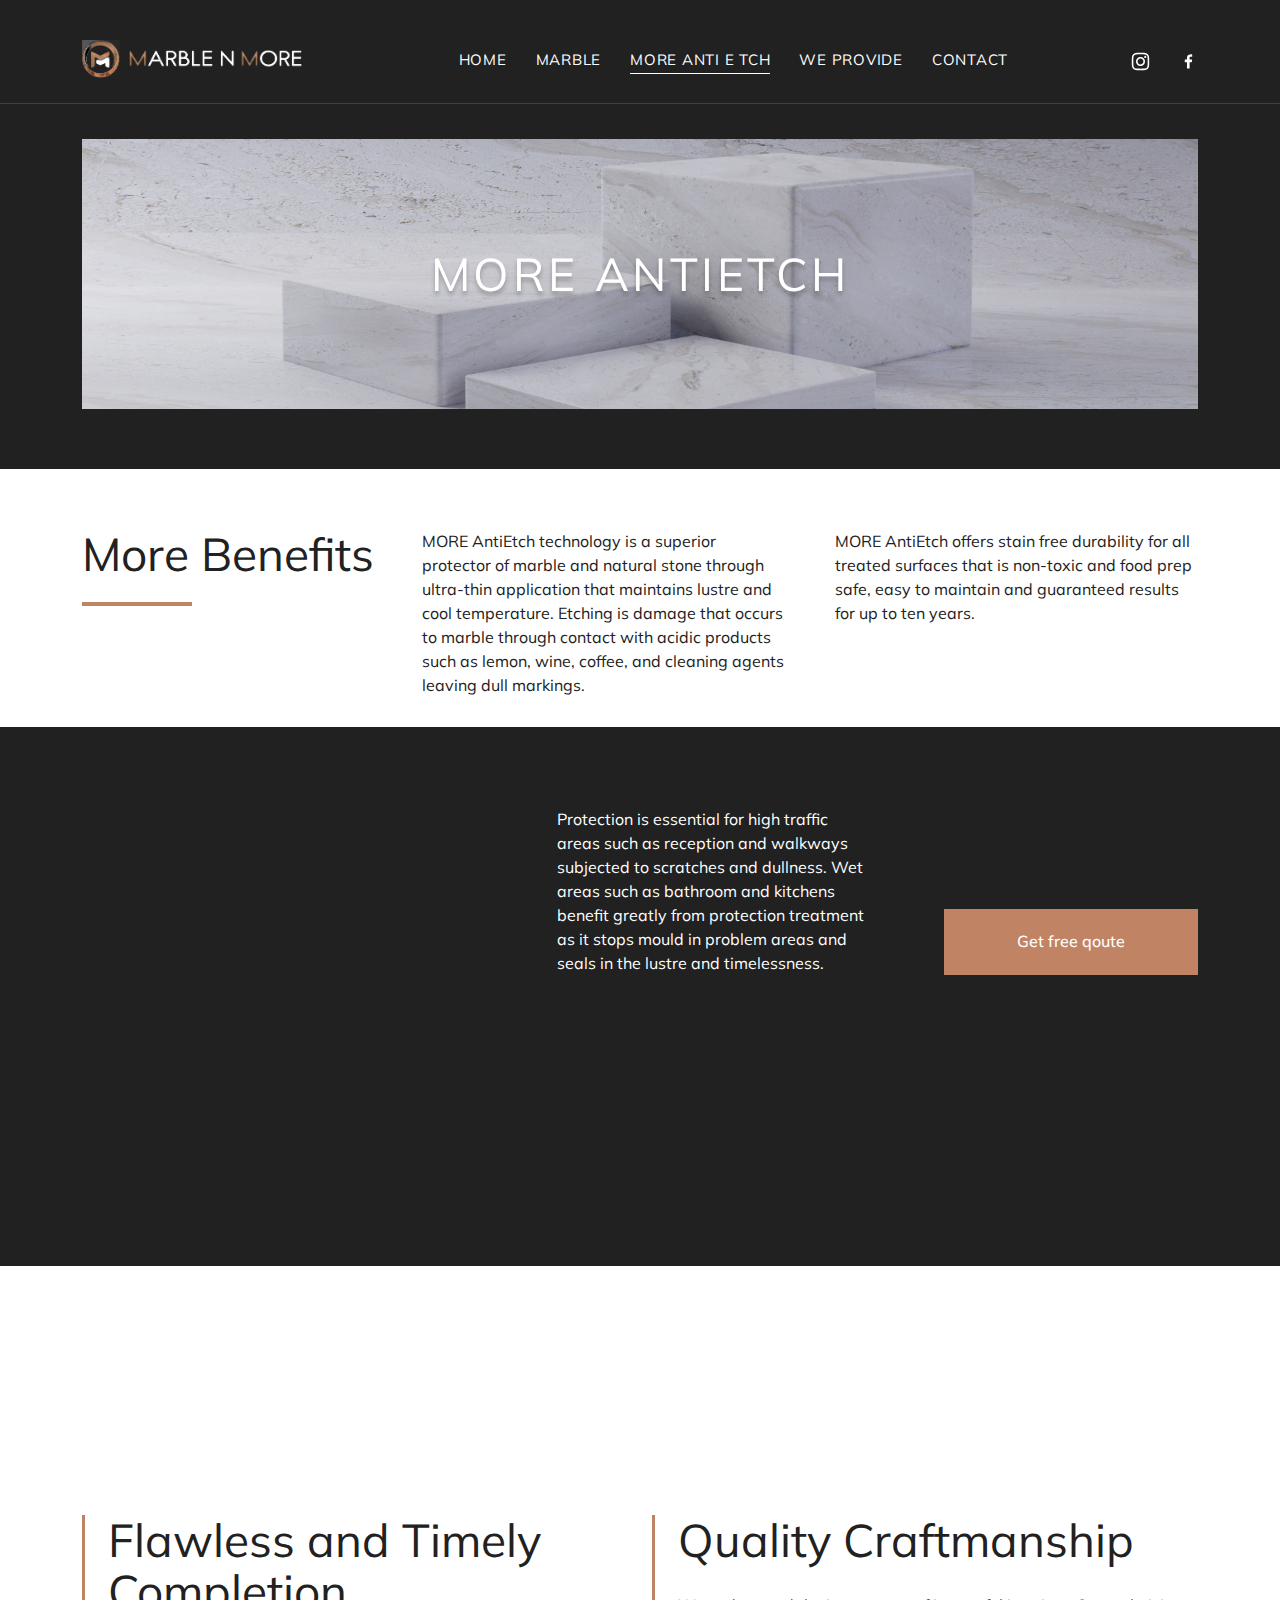
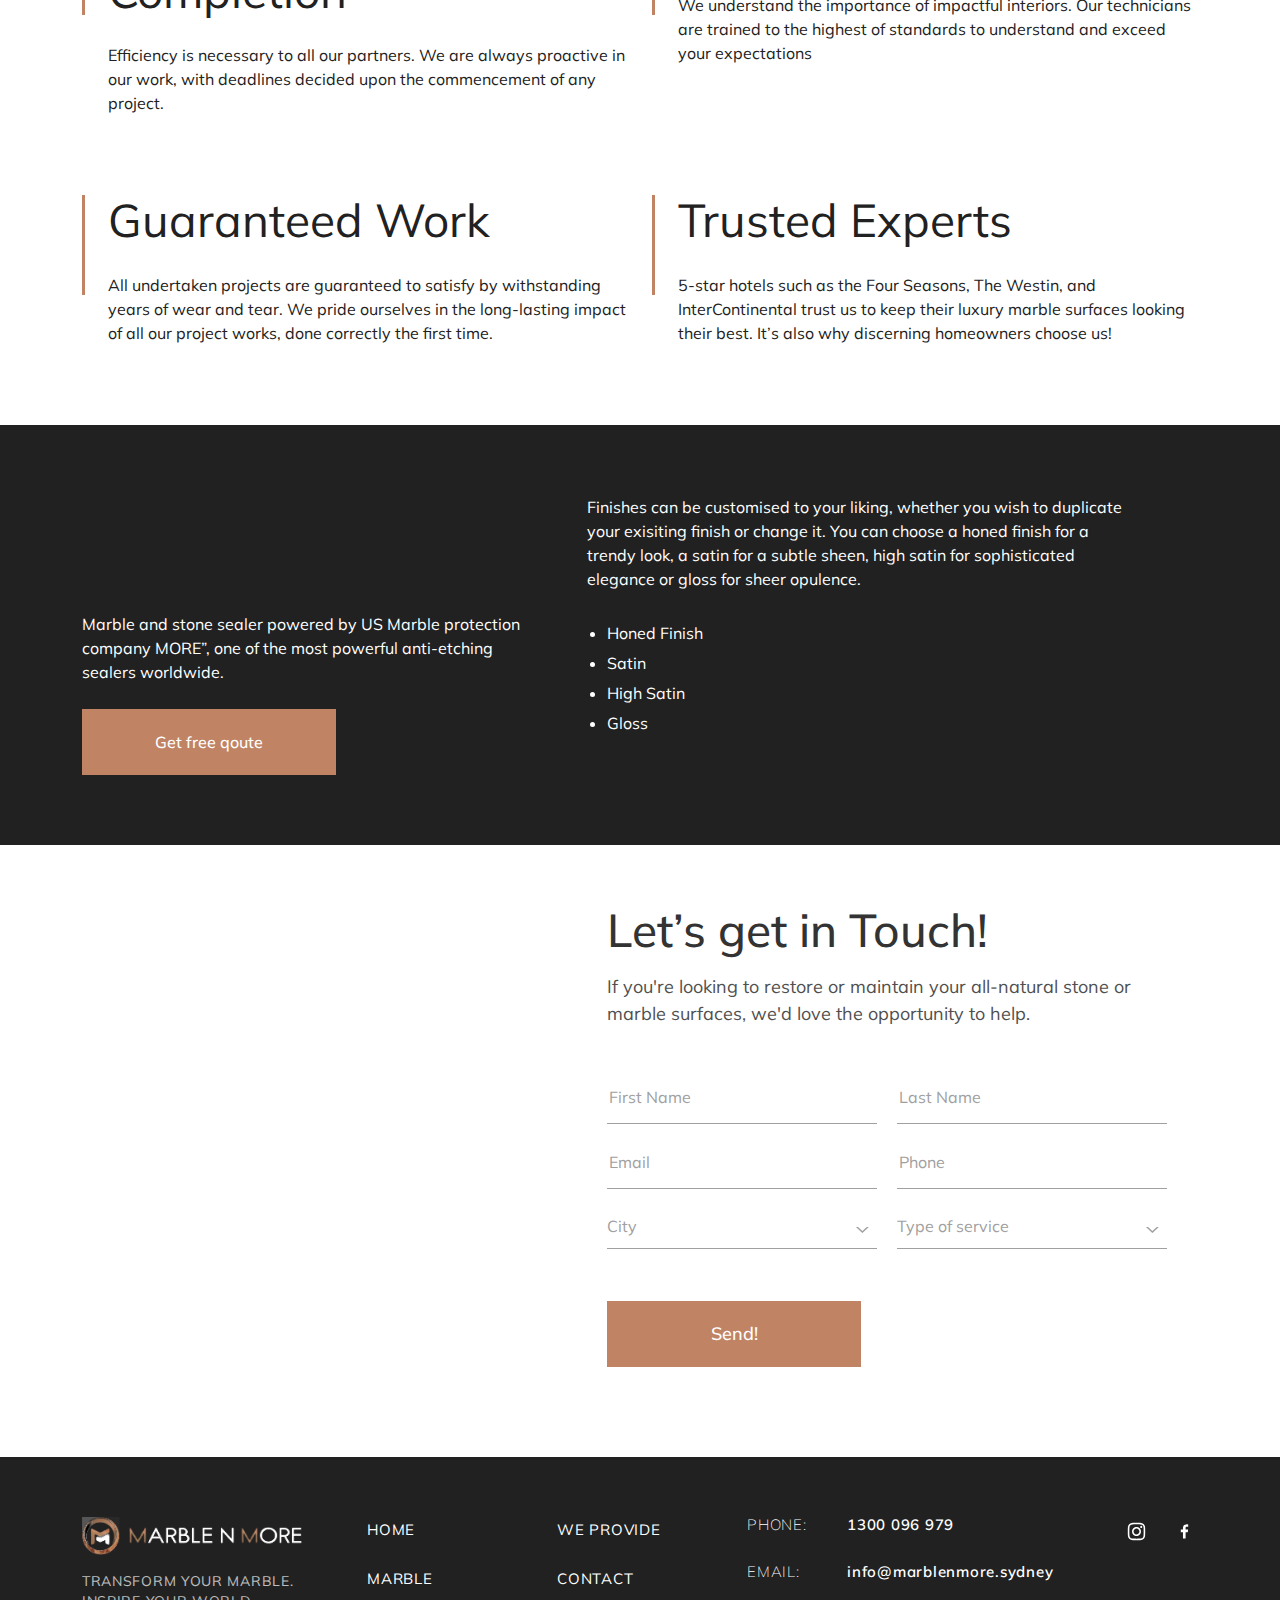
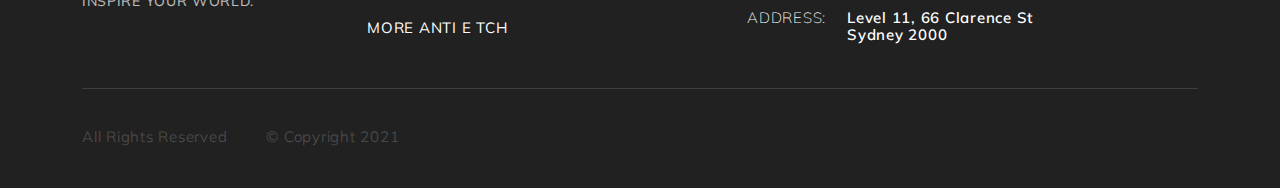
==== commit 926de58b: "fix" ====
--- a/anti-etch.html
+++ b/anti-etch.html
@@ -12,7 +12,6 @@
   <link rel="stylesheet" href="css/lib/jquery.formstyler.css">
   <link rel="stylesheet" href="css/lib/jquery.formstyler.theme.css">
   <link rel="stylesheet" href="css/lib/aos.css">
-  <link rel="stylesheet" href="https://cdn.plyr.io/3.6.12/plyr.css" />
   <link rel="stylesheet" href="css/lib/swiper-bundle.min.css">
   <link rel="stylesheet" href="css/style.css">
 </head>
@@ -125,43 +124,33 @@
             <img src="img/antietch_toppage_bg.jpg" alt="Marble">
             <div class="toppage__title section-title">
               <h1>
-                AntiEtch
+                More AntiEtch
               </h1>
             </div>
           </div>
         </div>
       </section>
 
-      <section class="antietchvideo">
-        <div class="container">
-          <div class="row align-items-center">
-            <div class="col-xxl-4 col-lg-5">
-              <div class="antietchvideo__content">
-                <div class="antietchvideo__title section-title">
-                  <h2>
-                    More Benefits
-                  </h2>
-                  <i data-aos="lineanim" data-aos-delay="700"></i>
-                </div>
-                <div class="antietchvideo__content-btn">
-                  <p>Introducing More Anti-Etch</p>
-                </div>
-                <p>
-                  MORE AntiEtch technology is a superior protector of marble and natural stone through ultra-thin application that maintains lustre and cool temperature. Etching is damage that occurs to marble through contact with acidic products such as lemon, wine, coffee, and cleaning agents leaving dull markings. MORE AntiEtch offers stain free durability for all treated surfaces that is non-toxic and food prep safe, easy to maintain and guaranteed results for up to ten years.
-                </p>
-              </div>
-            </div>
-            <div class="col-xxl-8 col-lg-7">
-              <div class="antietchvideo__box">
-                <div class="video plyr__video-embed js-player">
-                  <iframe src="https://youtu.be/vR8ZiT9JTcg" allowfullscreen allowtransparency allow="autoplay ">
-                  </iframe>
-                </div>
-              </div>
-            </div>
-          </div>
-        </div>
-      </section>
+      <section class="marbletext">
+        <div class="container">
+            <div class="marbletext__inner">
+                <div class="marbletext__title section-title">
+                    <h2>
+                      More Benefits
+                    </h2>
+                    <i data-aos="lineanim" data-aos-delay="700"></i>
+                </div>
+                <div class="marbletext__content">
+                    <p>
+                      MORE AntiEtch technology is a superior protector of marble and natural stone through ultra-thin application that maintains lustre and cool temperature. Etching is damage that occurs to marble through contact with acidic products such as lemon, wine, coffee, and cleaning agents leaving dull markings. 
+                    </p>
+                    <p>
+                      MORE AntiEtch offers stain free durability for all treated surfaces that is non-toxic and food prep safe, easy to maintain and guaranteed results for up to ten years.
+                    </p>
+                </div>
+            </div>
+        </div>
+    </section>
 
       <section class="marblefeatures">
         <div class="container">
@@ -462,7 +451,6 @@
   <script src="js/lib/aos.js"></script>
   <script src="js/lib/jquery.formstyler.min.js"></script>
   <script src="js/lib/bootstrap.min.js"></script>
-  <script src="https://cdn.plyr.io/3.6.12/plyr.polyfilled.js"></script>
   <script src="https://cdn.jsdelivr.net/npm/@fancyapps/ui@4.0/dist/fancybox.umd.js"></script>
   <script src="js/lib/swiper-bundle.min.js"></script>
   <script src="js/main.js"></script>
--- a/css/style.css
+++ b/css/style.css
@@ -1 +1 @@
-@import url("https://fonts.googleapis.com/css2?family=Mulish:wght@200;300;400;500;600;700&display=swap");html{-webkit-box-sizing:border-box;box-sizing:border-box}*,:after,:before{-webkit-box-sizing:inherit;box-sizing:inherit}body,html{height:100%}a{text-decoration:none;color:inherit}a:hover{color:inherit}button:focus,input:focus{outline:transparent}img{width:100%;background-size:cover}li,ul{margin:0;padding:0;list-style:none}h1,h2,h3,h4,h5,h6,li,ol,p,ul{margin:0;padding:0}body{position:relative;overflow-x:hidden;min-width:320px;max-width:100vw;cursor:default;font-family:"Mulish",sans-serif}.main{-webkit-box-flex:1;-ms-flex:1 1 auto;flex:1 1 auto}.pagewrapper{min-height:100%;display:-webkit-box;display:-ms-flexbox;display:flex;-webkit-box-orient:vertical;-webkit-box-direction:normal;-ms-flex-direction:column;flex-direction:column;overflow:hidden}.brownbtn a{display:block;width:254px;height:66px;display:-webkit-box;display:-ms-flexbox;display:flex;-webkit-box-pack:center;-ms-flex-pack:center;justify-content:center;-webkit-box-align:center;-ms-flex-align:center;align-items:center;background:#c08465;font-weight:500;font-size:16px;line-height:110%;color:#ffffff;-webkit-transition:0.4s;transition:0.4s}.brownbtn a:hover{background:#e29a75;-webkit-transform:translateY(-10px);transform:translateY(-10px)}.section-title h1,.section-title h2,.section-title h3{font-weight:400;font-size:72px;line-height:110%}.section-title i{display:block;height:4px;background:#c08465;width:0px}.toppage{background-color:#212121;padding:45px 0 100px}.toppage__title{font-weight:400;position:relative;z-index:2;font-size:72px;line-height:110%;text-align:center;letter-spacing:0.05em;text-transform:uppercase;color:#ffffff;text-shadow:0px 4px 4px rgba(0,0,0,0.25)}.toppage__img{width:100%;position:relative;height:400px;display:-webkit-box;display:-ms-flexbox;display:flex;-webkit-box-pack:center;-ms-flex-pack:center;justify-content:center;-webkit-box-align:center;-ms-flex-align:center;align-items:center}.toppage__img img{position:absolute;height:100%;-o-object-fit:cover;object-fit:cover;-o-object-position:center;object-position:center;left:0;top:0}[data-aos=lineanim]{width:0}[data-aos=lineanim].aos-animate{width:125px}@media screen and (max-width:1400px){[data-aos=lineanim].aos-animate{width:110px}}@media screen and (max-width:991.8px){[data-aos=lineanim].aos-animate{width:100px}}@media (max-width:1800px){.section-title h1,.section-title h2,.section-title h3{font-size:64px}}@media (max-width:1600px){.section-title h1,.section-title h2,.section-title h3{font-size:58px}}@media (max-width:1400px){.toppage{background-color:#212121;padding:35px 0 60px}.toppage__img{height:270px}.section-title h1,.section-title h2,.section-title h3{font-size:46px}}@media (max-width:991.8px){.brownbtn a{height:60px;font-size:16px}}@media (max-width:767.8px){.section-title h1,.section-title h2,.section-title h3{font-size:30px}.section-title i{width:70px!important}.toppage{padding:30px 0 40px}.toppage__img{height:150px}.brownbtn{width:100%}.brownbtn a{width:100%}}.main{margin-top:112px}.welcomescreen{background-color:#212121;padding:115px 0 102px}.welcomescreen__title h1{font-size:72px;line-height:110%;font-weight:400;color:#ffffff}.welcomescreen__title h1 span{display:block}.welcomescreen__title-line{display:-webkit-box;display:-ms-flexbox;display:flex;-webkit-box-align:center;-ms-flex-align:center;align-items:center}.welcomescreen__title-line i{display:block;width:0;height:4px;background:#c08465;margin-left:30px}.welcomescreen__box{padding-left:65px;display:-webkit-box;display:-ms-flexbox;display:flex;-webkit-box-align:end;-ms-flex-align:end;align-items:flex-end}.welcomescreen__box-content{max-width:605px;width:100%;color:#ffffff}.welcomescreen__box-content p{font-size:18px;line-height:150%}.welcomescreen__box-btn a{margin-left:105px}.welcomescreen__top{margin-bottom:100px}.welcomescreen .swiper-horizontal>.swiper-scrollbar{bottom:initial;top:0;left:0;width:100%;background:#4f4f4f}.welcomescreen .swiper-scrollbar-drag{background:#c08465;border-radius:0}.welcomescreen .swiper-slide img{height:400px;width:auto;background-position:right;min-width:100%}.welcomescreen .welcomescreen__slider-next,.welcomescreen .welcomescreen__slider-prev{position:absolute;top:50%;-webkit-transform:translateY(-50%);transform:translateY(-50%);z-index:2;outline:none}.welcomescreen .welcomescreen__slider-next.swiper-button-disabled,.welcomescreen .welcomescreen__slider-prev.swiper-button-disabled{opacity:0.5}.welcomescreen .welcomescreen__slider-next.swiper-button-disabled:hover,.welcomescreen .welcomescreen__slider-prev.swiper-button-disabled:hover{-webkit-transform:translate(0px,-50%);transform:translate(0px,-50%)}.welcomescreen .welcomescreen__slider-prev{left:4%;-webkit-transition:0.3s;transition:0.3s}.welcomescreen .welcomescreen__slider-prev:hover{-webkit-transform:translate(-5px,-50%);transform:translate(-5px,-50%)}.welcomescreen .welcomescreen__slider-next{right:4%;-webkit-transition:0.3s;transition:0.3s}.welcomescreen .welcomescreen__slider-next:hover{-webkit-transform:translate(5px,-50%);transform:translate(5px,-50%)}.info{padding:150px 0}.info__title h2{font-weight:400;font-size:72px;margin-bottom:20px;line-height:110%;color:#333333}.info__title h2 span{display:block}.info__title-line{display:-webkit-box;display:-ms-flexbox;display:flex;-webkit-box-align:center;-ms-flex-align:center;align-items:center}.info__title-line i{display:block;width:0;height:4px;background:#c08465;margin-left:30px}.info__subtitle{font-weight:700;font-size:18px;line-height:150%;margin-bottom:19px;color:#4f4f4f}.info__text p{margin-bottom:34px;font-size:18px;line-height:150%;color:#4f4f4f}.info__img{margin-left:60px;max-width:1079px;overflow:hidden}.info__img img{max-width:1079px;-webkit-transition:0.6s;transition:0.6s}.info__img:hover img{-webkit-transform:scale(1.05);transform:scale(1.05)}.transform{background-attachment:fixed,fixed;background-size:cover;padding:124px 0;width:100%;position:relative}.transform__img{position:absolute;top:50%;-webkit-transform:translateY(-50%);transform:translateY(-50%);left:108px;max-width:479px}.transform__img img{-webkit-box-shadow:0px 14px 26px rgba(0,0,0,0.15);box-shadow:0px 14px 26px rgba(0,0,0,0.15)}.transform__content{padding-left:60px}.transform__content h2{font-size:72px;line-height:110%;color:#ffffff;margin-bottom:20px}.transform__content p{font-size:18px;line-height:150%;color:#ffffff;margin-bottom:37px}.transform__btn a{display:block;width:254px;height:66px;display:-webkit-box;display:-ms-flexbox;display:flex;-webkit-box-pack:center;-ms-flex-pack:center;justify-content:center;-webkit-box-align:center;-ms-flex-align:center;align-items:center;background:#ffffff;font-weight:500;font-size:18px;line-height:110%;color:#c08465;border:1px solid #c08465;-webkit-transition:0.3s;transition:0.3s}.transform__btn a:hover{background:#c08465;border:1px solid #fff;color:#fff}.atmarble{padding:200px 0 145px}.atmarble__title h2{font-weight:400;font-size:72px;margin-bottom:20px;line-height:110%;color:#333333}.atmarble__title h2 span{display:block}.atmarble__title-line{display:-webkit-box;display:-ms-flexbox;display:flex;-webkit-box-align:center;-ms-flex-align:center;align-items:center}.atmarble__title-line i{display:block;width:0;height:4px;background:#c08465;margin-left:30px}.atmarble__content{padding-left:60px;display:-webkit-box;display:-ms-flexbox;display:flex;-webkit-box-align:end;-ms-flex-align:end;align-items:flex-end}.atmarble__text{max-width:577px;width:100%;margin-right:105px;font-size:18px;line-height:150%;color:#4f4f4f}.atmarble__btn{margin-bottom:10px}@media (max-width:1800px){.atmarble__title h2,.info__title h2,.transform__content h2,.welcomescreen__title h1{font-size:64px}}@media (max-width:1600px){.atmarble{padding:160px 0 120px}.atmarble__text{font-size:16px}.transform__img{max-width:25%}.info{padding:120px 0}.atmarble__title h2,.info__title h2,.transform__content h2,.welcomescreen__title h1{font-size:58px}.welcomescreen__box{padding-left:55px}.info__text p,.welcomescreen__box-content p{font-size:16px}}@media (max-width:1400px){.atmarble__content{padding-left:0}.atmarble__text{margin-right:40px}.transform{padding:100px 0}.info__img{margin-left:20px}.main{margin-top:104px}.atmarble__title h2,.info__title h2,.transform__content h2,.welcomescreen__title h1{font-size:46px}.info__img img{width:initial;height:420px}.header{padding:25px 0 20px}.welcomescreen__box{padding-left:25px}.welcomescreen__box-btn a{margin-left:50px}}@media (max-width:1199.8px){.transform{padding:60px 0}.welcomescreen__box{padding-left:0;padding-top:30px}.main{margin-top:98px}.welcomescreen{padding:80px 0 70px}.welcomescreen .swiper-slide img{height:350px}}@media (max-width:991.8px){.main{margin-top:79px}.atmarble__content{-webkit-box-align:start;-ms-flex-align:start;align-items:flex-start;-webkit-box-orient:vertical;-webkit-box-direction:normal;-ms-flex-direction:column;flex-direction:column}.atmarble__text{margin-right:0;margin-bottom:30px}.atmarble{padding:110px 0 80px}.transform__btn a{height:60px;font-size:16px}.transform__content p{font-size:16px;margin-bottom:20px}.transform{padding:50px 0}.transform__img{left:60px}.info{padding:80px 0}.info__img{margin-left:0;margin-top:25px}.info__img img{width:100%;height:auto}.welcomescreen{padding:60px 0 60px}.welcomescreen__box{-webkit-box-orient:vertical;-webkit-box-direction:normal;-ms-flex-direction:column;flex-direction:column;-webkit-box-align:start;-ms-flex-align:start;align-items:flex-start}.welcomescreen__box-btn a{margin-left:0px;margin-top:35px}.welcomescreen__top{margin-bottom:55px}.brownbtn a{height:60px;font-size:16px}.welcomescreen__box-content{max-width:100%}.atmarble__title h2,.info__title h2,.transform__content h2,.welcomescreen__title h1{font-size:38px}}@media (max-width:767.8px){.atmarble__text,.info__subtitle,.info__text p,.welcomescreen__box-content p{font-size:15px}.info__img,.welcomescreen__slider{-webkit-transform:scaleX(1.1);transform:scaleX(1.1)}.atmarble{padding:50px 0 30px}.transform__btn a{width:100%}.transform__img{display:none}.transform__content{padding-left:0}.info{padding:50px 0}.atmarble__title h2,.info__title h2,.transform__content h2,.welcomescreen__title h1{font-size:30px}.atmarble__title-line i,.info__title-line i,.welcomescreen__title-line i{width:70px!important;margin-left:15px}.welcomescreen .welcomescreen__slider-next svg,.welcomescreen .welcomescreen__slider-prev svg{width:55px}.welcomescreen .swiper-slide img{height:200px;width:auto;background-position:right;min-width:100%}}.contacts{padding:150px 0 100px}.contacts__box{max-width:705px;width:100%;padding:99px 82px;background:#ebebeb}.contacts__info{margin-bottom:76px}.contacts__info-item{display:-webkit-box;display:-ms-flexbox;display:flex;margin-bottom:29px;-webkit-box-align:start;-ms-flex-align:start;align-items:flex-start}.contacts__info-item p{font-weight:200;font-size:16px;line-height:110%;letter-spacing:0.05em;text-transform:uppercase;color:#4f4f4f;width:117px}.contacts__info-item a{font-weight:600;font-size:17px;line-height:110%;letter-spacing:0.05em;color:#4f4f4f;-webkit-transition:0.3s;transition:0.3s}.contacts__info-item a:hover{color:#c08465}.contacts__info-social{margin-top:34px}.contacts__info-social a svg path{-webkit-transition:0.3s;transition:0.3s}.contacts__info-social a:hover svg path{fill:#c08465}.contacts__info-social a+a{margin-left:25px}.contacts__frame{height:113px}.contacts__frame-img{width:659px;position:absolute;left:0;top:0}.contacts__form-title{margin-bottom:60px}.contacts__form-title h1{font-size:72px;line-height:110%;color:#333333;margin-bottom:17px}.contacts__form-title p{font-size:18px;line-height:150%;color:#4f4f4f}.contacts__form{padding-left:20px}.contacts__form form{display:-webkit-box;display:-ms-flexbox;display:flex;-ms-flex-wrap:wrap;flex-wrap:wrap}.contacts__form input{width:346px;margin-bottom:28px;margin-right:30px;font-size:16px;line-height:120%;color:#5e5e5e;border:none;border-bottom:1px solid #a0a0a0;padding-bottom:16px}.contacts__form input::-webkit-input-placeholder{-webkit-transition:0.3s;transition:0.3s;color:#a0a0a0}.contacts__form input::-moz-placeholder{-moz-transition:0.3s;transition:0.3s;color:#a0a0a0}.contacts__form input:-ms-input-placeholder{-ms-transition:0.3s;transition:0.3s;color:#a0a0a0}.contacts__form input::-ms-input-placeholder{-ms-transition:0.3s;transition:0.3s;color:#a0a0a0}.contacts__form input::placeholder{-webkit-transition:0.3s;transition:0.3s;color:#a0a0a0}.contacts__form input:focus::-webkit-input-placeholder{opacity:0}.contacts__form input:focus::-moz-placeholder{opacity:0}.contacts__form input:focus:-ms-input-placeholder{opacity:0}.contacts__form input:focus::-ms-input-placeholder{opacity:0}.contacts__form input:focus::placeholder{opacity:0}.jq-selectbox__select{width:346px;margin-right:30px;font-size:16px;line-height:120%;color:#a0a0a0;border:none;border-bottom:1px solid #a0a0a0;padding:0 0 16px 0;border-radius:0;background:transparent;-webkit-box-shadow:none;box-shadow:none;text-shadow:none;font-family:"Mulish",sans-serif}.jq-selectbox__select:hover{background:transparent}.jq-selectbox__select:focus-visible{outline:none}.jq-selectbox.focused .jq-selectbox__select{border:none;border-bottom:1px solid #a0a0a0}.jq-selectbox__select-text{width:100%!important}.jq-selectbox__trigger{border-left:none}.jq-selectbox__trigger-arrow{position:absolute;width:13px;background-image:url(../img/svg/select_arrow.svg);background-size:cover;background-repeat:no-repeat;background-position:center;height:6px;right:8px;border:none;-webkit-transition:0.3s;transition:0.3s}.jq-selectbox__dropdown{width:346px;margin:2px 0 0;padding:0;border:1px solid #ccc;border-radius:0px;background:#fff;-webkit-box-shadow:0 2px 10px rgba(0,0,0,0.2);box-shadow:0 2px 10px rgba(0,0,0,0.2);font:16px/20px "Mulish",sans-serif;bottom:initial!important;top:32px!important;left:0}.jq-selectbox__select:active{background:transparent;-webkit-box-shadow:none;box-shadow:none}.jq-selectbox li:hover{background-color:transparent;color:#c08465}.jq-selectbox li.selected{background-color:#ebccbd;color:#fff}.jq-selectbox.jqselect.dropdown.opened .jq-selectbox__trigger-arrow{-webkit-transform:rotate(180deg)!important;transform:rotate(180deg)!important}.contacts__btn{margin-top:52px;display:block;width:254px;height:66px;display:-webkit-box;display:-ms-flexbox;display:flex;-webkit-box-pack:center;-ms-flex-pack:center;justify-content:center;-webkit-box-align:center;-ms-flex-align:center;align-items:center;background:#c08465;font-weight:500;font-size:18px;line-height:110%;color:#ffffff;-webkit-transition:0.4s;transition:0.4s;border:none}.contacts__btn:hover{background:#e29a75;-webkit-transform:translateY(-10px);transform:translateY(-10px)}.map{padding-bottom:150px}.map__image{display:block;height:400px;width:100%;overflow:hidden}.map__image img{-webkit-transition:0.4s;transition:0.4s;-o-object-fit:cover;object-fit:cover;-o-object-position:center;object-position:center;min-width:100%;height:100%}.map__image:hover img{-webkit-transform:scale(1.05);transform:scale(1.05);-webkit-filter:brightness(85%);filter:brightness(85%)}@media (max-width:1800px){.contacts__form input,.jq-selectbox__dropdown,.jq-selectbox__select{width:310px}.contacts__form-title h1{font-size:64px}}@media (max-width:1600px){.contacts{padding:100px 0 80px}.contacts__form input,.jq-selectbox__select{width:270px;margin-right:20px}.jq-selectbox__dropdown{width:270px}.contacts__box{max-width:580px;padding:65px 70px}.contacts__frame{height:80px}.contacts__frame-img{width:550px}.map{padding-bottom:100px}.contacts__form-title h1{font-size:58px}.contacts__form{padding-left:50px}}@media (max-width:1400px){.contacts{padding:80px 0 60px}.contacts__info{margin-bottom:60px}.contacts__frame{height:50px}.contacts__frame-img{width:430px}.contacts__info-item{margin-bottom:20px}.contacts__info-item a{width:60%}.contacts__box{max-width:430px;padding:50px 30px}.contacts__form-title h1{font-size:46px}}@media (max-width:1199.8px){.contacts{padding:60px 0 50px}.contacts__info-item p{width:140px}.contacts__info-item a{width:100%}.contacts__box{max-width:60%;padding:65px 40px}.contacts__info{margin-bottom:0}.contacts__frame{display:none}.contacts__form{padding-left:0}.contacts__form form{-webkit-box-pack:justify;-ms-flex-pack:justify;justify-content:space-between}.contacts__form input{width:47%;margin-right:0}.jq-selectbox__select{width:100%}.jq-selectbox{width:47%}.jq-selectbox__dropdown{width:100%}.contacts__form-title{margin-bottom:40px}.contacts__btn{margin-top:40px}.contacts__form{margin-bottom:40px}.map{padding-bottom:70px}.map__image{height:300px}.contacts__form-title p{font-size:16px}}@media (max-width:991.8px){.contacts__form-title h1{font-size:38px}.contacts__btn{height:60px;font-size:16px}}@media (max-width:767.8px){.contacts{padding:40px 0 40px}.contacts__btn{width:100%}.contacts__box{max-width:100%;padding:55px 30px}.contacts__form-title h1{font-size:30px}.map{padding-bottom:50px}.map__image{height:250px}.map__image img{-o-object-position:30% 50%;object-position:30% 50%}.contacts__form input{padding-bottom:16px;width:100%}.jq-selectbox{width:100%;margin-bottom:30px}.contacts__btn{margin-top:15px}}@media (max-width:576.8px){.contacts__box{padding:30px 25px}.contacts__info-item p{width:100%;margin-bottom:5px}.contacts__info-item{-webkit-box-orient:vertical;-webkit-box-direction:normal;-ms-flex-direction:column;flex-direction:column}}.thankyou{display:-webkit-box;display:-ms-flexbox;display:flex;height:calc(100vh - 112px);min-height:400px;width:100%}.thankyou__left{background-color:#fff;display:-webkit-box;display:-ms-flexbox;display:flex;width:40%;height:100%;-webkit-box-align:center;-ms-flex-align:center;align-items:center;-webkit-box-pack:end;-ms-flex-pack:end;justify-content:flex-end}.thankyou__right{background-color:#212121;display:-webkit-box;display:-ms-flexbox;display:flex;width:60%;height:100%;-webkit-box-align:center;-ms-flex-align:center;align-items:center;-webkit-box-pack:start;-ms-flex-pack:start;justify-content:flex-start}.thankyou__left-img{width:275px}.thankyou__right-content{background-color:#fff;width:786px;height:397px;display:-webkit-box;display:-ms-flexbox;display:flex;-webkit-box-orient:vertical;-webkit-box-direction:normal;-ms-flex-direction:column;flex-direction:column;-webkit-box-pack:center;-ms-flex-pack:center;justify-content:center;-webkit-box-align:center;-ms-flex-align:center;align-items:center}.thankyou__right-content h1{font-weight:400;font-size:72px;line-height:110%;color:#333333;margin-bottom:7px}.thankyou__right-content p{font-size:18px;line-height:150%;margin-bottom:29px;color:#4f4f4f;text-align:center}@media (max-width:1800px){.thankyou__right-content h1{font-size:64px}}@media (max-width:1600px){.thankyou__right-content h1{font-size:58px}}@media (max-width:1400px){.thankyou__right-content h1{font-size:46px}.thankyou__right-content p{font-size:16px;margin-bottom:25px}.thankyou__right-content{width:700px}.thankyou{height:calc(100vh - 104px)}}@media (max-width:1199.8px){.thankyou__right-content{width:500px}.thankyou{height:calc(100vh - 98px)}}@media (max-width:991.8px){.thankyou{height:calc(100vh - 79px)}.thankyou__left-img{width:auto}.thankyou__left-img img{width:220px;height:318px}.thankyou__right-content{width:450px;height:318px}}@media (max-width:767.8px){.thankyou__right-content h1{font-size:30px}.thankyou__left-img img{width:150px;height:217px}.thankyou__right-content{width:360px;height:217px}.thankyou__btn.brownbtn a{width:150px;height:50px;font-size:15px;margin:0 auto}.thankyou__left{width:35%}.thankyou__right{width:65%}}@media (max-width:576.8px){.thankyou__right-content h1{font-size:22px}.thankyou__right-content p{font-size:13px;margin-bottom:15px}.thankyou__left-img img{width:80px;height:150px}.thankyou__left{width:25%}.thankyou__right{width:75%}.thankyou__right-content{width:300px;height:150px}.thankyou__btn.brownbtn a{width:150px;height:40px;font-size:15px}}.marbleinfo{padding:150px 0}.marbleinfo__title h2{margin-bottom:22px;color:#212121}.marbleinfo__top{margin-bottom:150px}.marbleinfo__content{padding-left:60px;display:-webkit-box;display:-ms-flexbox;display:flex;-webkit-box-align:end;-ms-flex-align:end;align-items:flex-end}.marbleinfo__text{max-width:577px;width:100%;margin-right:105px;color:#212121}.marbleinfo__text p{font-size:18px;line-height:150%}.marbleinfo__text h3{font-weight:700;font-size:18px;line-height:140%;margin-bottom:19px}.marbleinfo__bottom{overflow:hidden}.marbleinfo__bottom img{-webkit-transition:0.5s;transition:0.5s}.marbleinfo__bottom:hover img{-webkit-transform:scale(1.05);transform:scale(1.05);-webkit-filter:brightness(85%);filter:brightness(85%)}.marblefeatures{padding:123px 0 100px;position:relative}.marblefeatures:after{content:"";position:absolute;top:0;left:0;width:100%;height:75%;z-index:-1;background:#212121}.marblefeatures__top{margin-bottom:130px;width:100%;display:-webkit-box;display:-ms-flexbox;display:flex;-webkit-box-pack:justify;-ms-flex-pack:justify;justify-content:space-between}.marblefeatures__title{max-width:435px;width:100%;margin-right:40px}.marblefeatures__title h2{color:#ffffff;margin-bottom:22px}.marblefeatures__content{width:70%;display:-webkit-box;display:-ms-flexbox;display:flex;-webkit-box-pack:justify;-ms-flex-pack:justify;justify-content:space-between}.marblefeatures__content p{font-size:18px;line-height:150%;color:#ffffff;max-width:570px;width:100%}.marblefeatures__content p+p{margin-left:80px}.marblefeatures__content-btn{display:-webkit-box;display:-ms-flexbox;display:flex;-webkit-box-align:end;-ms-flex-align:end;align-items:flex-end;padding-right:130px}.marblefeatures__bottom{display:-webkit-box;display:-ms-flexbox;display:flex;-webkit-box-pack:justify;-ms-flex-pack:justify;justify-content:space-between;width:100%;height:550px}.marblefeatures__bottom img{height:100%;-o-object-fit:cover;object-fit:cover;-o-object-position:center;object-position:center}.marblefeatures__img{width:62%}.marblefeatures__frame{width:33%}.marbletext{background-color:#fff;padding:80px 0}.marbletext__inner{display:-webkit-box;display:-ms-flexbox;display:flex;-webkit-box-pack:justify;-ms-flex-pack:justify;justify-content:space-between;width:100%}.marbletext__title{max-width:435px;width:100%;margin-right:20px}.marbletext__title h2{color:#212121;margin-bottom:22px}.marbletext__content{width:70%;display:-webkit-box;display:-ms-flexbox;display:flex;-webkit-box-pack:justify;-ms-flex-pack:justify;justify-content:space-between}.marbletext__content p{font-size:18px;line-height:150%;color:#212121;max-width:570px;width:100%}.marbletext__content p+p{margin-left:80px}.marblecontacts{padding:100px 0 150px}.marblecontacts__img{max-width:789px;overflow:hidden}.marblecontacts__img img{-webkit-transition:0.4s;transition:0.4s}.marblecontacts__img:hover img{-webkit-transform:scale(1.05);transform:scale(1.05);-webkit-filter:brightness(85%);filter:brightness(85%)}@media (max-width:1800px){.marblefeatures__bottom{height:470px}.marblefeatures{padding:100px 0 60px}}@media (max-width:1600px){.marblefeatures__content-btn{padding-right:0;padding-left:70px}.marbleinfo__text h3,.marbleinfo__text p{font-size:16px}.marbleinfo__text h3{margin-bottom:10px}.marbleinfo{padding:100px 0}.marblefeatures__top,.marbleinfo__top{margin-bottom:80px}.marblefeatures{padding:80px 0 40px}.marblefeatures__bottom{height:400px}.marblefeatures__content p,.marbletext__content p{font-size:16px}.marblefeatures__content p+p,.marbletext__content p+p{margin-left:50px}}@media (max-width:1400px){.marbleinfo{padding:70px 0}.marbleinfo__text{margin-right:50px}.marblefeatures__bottom{height:350px}.marbletext__title{max-width:320px}.marbletext{padding:60px 0 30px}.marblecontacts{padding:60px 0 90px}}@media (max-width:1199.8px){.marblefeatures__content-btn{padding-left:0;padding-top:30px}.marbleinfo__content{padding-left:0;padding-top:25px}.marblefeatures__top{margin-bottom:50px}.marblefeatures__content,.marbletext__content{-webkit-box-orient:vertical;-webkit-box-direction:normal;-ms-flex-direction:column;flex-direction:column}.marblefeatures__content p+p,.marbletext__content p+p{margin-left:0;margin-top:10px}.marblecontacts__img{max-width:100%;margin:0 auto 40px}.marblecontacts .contacts__form{margin-bottom:0px}}@media (max-width:991.8px){.marbleinfo__content{padding-top:25px;-webkit-box-orient:vertical;-webkit-box-direction:normal;-ms-flex-direction:column;flex-direction:column;-webkit-box-align:start;-ms-flex-align:start;align-items:flex-start}.marbleinfo__btn a{margin-top:35px}.marbleinfo__top{margin-bottom:60px}.marbleinfo__text{margin-right:0;max-width:100%}.marblefeatures__frame{display:none}.marblefeatures__img{width:100%}.marblefeatures__bottom{height:300px}.marblefeatures__content,.marbletext__content{width:100%}.marblefeatures__content p,.marbletext__content p{max-width:100%}.marblefeatures__top,.marbletext__inner{-webkit-box-orient:vertical;-webkit-box-direction:normal;-ms-flex-direction:column;flex-direction:column}.marblefeatures__title,.marbletext__title{margin-bottom:20px;margin-right:0px}.marbletext{padding:50px 0 0px}}@media (max-width:767.8px){.marbleinfo{padding:50px 0}.marbleinfo__top{margin-bottom:50px}.marblecontacts__img,.marbleinfo__bottom{-webkit-transform:scale(1.1);transform:scale(1.1);height:180px}.marblecontacts__img img,.marbleinfo__bottom img{height:100%;width:initial}.marblecontacts{padding:50px 0 50px}.marblefeatures__bottom{height:200px}.marblefeatures__bottom img{-webkit-transform:scale(1.1);transform:scale(1.1)}.marblefeatures{padding:50px 0 10px}}.antietchvideo{padding:150px 0}.antietchvideo__title{margin-bottom:42px}.antietchvideo__title h2{margin-bottom:22px}.antietchvideo__content-btn{position:relative;padding-left:65px;margin-bottom:33px;display:block;cursor:pointer;-webkit-transition:0.3s;transition:0.3s}.antietchvideo__content-btn:hover:after{-webkit-filter:brightness(90%);filter:brightness(90%);-webkit-transform:translateY(-50%) scale(0.95);transform:translateY(-50%) scale(0.95)}.antietchvideo__content-btn:hover p{color:#583d30}.antietchvideo__content-btn:after{content:"";position:absolute;width:43px;height:42px;background-size:cover;background-image:url(../img/svg/play.svg);left:5px;top:50%;-webkit-transform:translateY(-50%);transform:translateY(-50%);-webkit-transition:0.3s;transition:0.3s}.antietchvideo__content-btn.pause:after{background-image:url(../img/svg/pause.svg)}.antietchvideo__content-btn p{display:inline-block;font-weight:500;font-size:18px;line-height:150%;color:#c08465}.antietchvideo__content>p{font-size:18px;line-height:150%;color:#212121}.antietchvideo__content>p+p{margin-top:20px}.antietchvideo__box{display:-webkit-box;display:-ms-flexbox;display:flex;-webkit-box-pack:end;-ms-flex-pack:end;justify-content:flex-end}.antietchvideo__box .plyr--video{background:#fff;background:var(--plyr-video-background,var(--plyr-video-background,#fff));width:100%;max-width:1085px;margin-left:20px}.antietchvideo__box .plyr__poster{background-color:#fff;background-color:var(--plyr-video-background,var(--plyr-video-background,#fff))}.antietchvideo__box .plyr--video .plyr__control:hover,.antietchvideo__box .plyr--video .plyr__control[aria-expanded=true],.antietchvideo__box .plyr__controls__item.plyr__control:hover{background:var(--plyr-video-control-background-hover,var(--plyr-color-main,var(--plyr-color-main,#c08465)));cursor:pointer}.antietchvideo__box .plyr--full-ui input[type=range]{color:var(--plyr-range-fill-background,var(--plyr-color-main,var(--plyr-color-main,#c08465)));cursor:pointer}.antietchvideo__box .plyr__control--overlaid{background:transparent;width:136px!important;height:135px;background-image:url(../img/svg/play-circle.svg);background-size:cover;background-repeat:no-repeat}.antietchvideo__box .plyr__control--overlaid svg{opacity:0}.antietchvideo__box .plyr__control--overlaid:hover{background:var(--plyr-video-control-background-hover,var(--plyr-color-main,var(--plyr-color-main,transparent)))!important;background-image:url(../img/svg/play-circle.svg)!important}.antietchvideo__box .plyr.plyr--stopped .plyr__controls{display:none!important}.antietchfeatures{padding:100px 0 50px}.antietchfeatures__item{margin-bottom:100px;padding-left:26px;position:relative}.antietchfeatures__item:before{content:"";position:absolute;top:0;left:0;background:#C08465;height:125px;width:4px}.antietchfeatures__item h3{margin-bottom:27px;color:#212121}.antietchfeatures__item p{font-size:18px;line-height:150%;color:#212121;max-width:670px}.antietchinfo{background:#212121;padding:100px 0;margin-bottom:100px;position:relative}.antietchinfo__title h2{color:#FFFFFF;margin-bottom:38px}.antietchinfo__content{margin-left:90px;max-width:491px;width:100%}.antietchinfo__btn-mobile{display:none}.antietchinfo__box{margin:50px 0}.antietchinfo__box p{font-size:18px;line-height:150%;color:#FFFFFF}.antietchinfo__content p{font-size:18px;line-height:150%;color:#FFFFFF;margin-bottom:40px}.antietchinfo__content ul{padding-left:20px}.antietchinfo__content ul>li{list-style:disc;font-size:18px;line-height:150%;color:#FFFFFF}.antietchinfo__content ul>li+li{margin-top:6px}.antietchinfo__img{position:absolute;top:50%;-webkit-transform:translateY(-50%);transform:translateY(-50%)}.antietchinfo__img img{max-width:420px;width:100%;-webkit-box-shadow:0px 14px 26px rgba(0,0,0,0.15);box-shadow:0px 14px 26px rgba(0,0,0,0.15)}@media (max-width:1600px){.antietchinfo__box p{font-size:16px}.antietchinfo__content{margin-left:15px;max-width:450px}.antietchinfo__content p{font-size:16px;margin-bottom:30px}.antietchinfo__content ul>li{font-size:16px}.antietchfeatures__item p{font-size:16px}.antietchvideo{padding:100px 0}.antietchvideo__content>p{font-size:16px}.antietchvideo__content>p+p{margin-top:15px}}@media (max-width:1400px){.antietchinfo__box{margin:25px 0}.antietchinfo__content{margin-left:30px;max-width:100%}.antietchinfo__img img{max-width:330px}.antietchinfo{padding:70px 0;margin-bottom:0}.antietchfeatures{padding:70px 0 0px}.antietchfeatures__item{margin-bottom:80px}.antietchfeatures__item:before{width:3px;height:100px}.antietchvideo__box .plyr__control--overlaid{width:70px!important;height:69px}.antietchvideo__box .plyr--video{margin-left:0}.antietchvideo{padding:70px 0}.antietchinfo__img{display:none}}@media (max-width:991.8px){.antietchinfo__btn{display:none}.antietchinfo__btn-mobile{display:block;margin-top:20px}.antietchinfo__content{margin-left:0;max-width:100%}.antietchinfo__box{margin:25px 0 10px}.antietchfeatures__item{margin-bottom:60px}.antietchvideo__content{margin-bottom:25px}}@media (max-width:767.8px){.antietchinfo{padding:50px 0}.antietchfeatures__item{margin-bottom:50px}.antietchfeatures{padding:55px 0 0px}.antietchvideo{padding:50px 0}.antietchvideo__title{margin-bottom:35px}.antietchvideo__content-btn{padding-left:60px;margin-bottom:20px}.antietchvideo__content-btn p{font-size:16px}.antietchvideo__content-btn:after{height:32px;width:33px}}.weprovideinfo{padding:150px 0 0}.weprovideinfo .marbleinfo__content{-webkit-box-orient:vertical;-webkit-box-direction:normal;-ms-flex-direction:column;flex-direction:column;-webkit-box-align:start;-ms-flex-align:start;align-items:flex-start}.weprovideinfo .marbleinfo__btn a{margin-top:45px}.weprovide{padding-bottom:130px}.weprovide__card{width:100%;margin-bottom:20px;position:relative;display:block;overflow:hidden}.weprovide__card:after{content:"";position:absolute;top:0;left:0;width:100%;height:100%;background-color:#212121;opacity:0.2;z-index:2;-webkit-transition:0.4s;transition:0.4s}.weprovide__card img{-webkit-transition:0.4s;transition:0.4s;position:relative}.weprovide__card:hover img{-webkit-transform:scale(1.1);transform:scale(1.1)}.weprovide__card:hover:after{opacity:0.6}.weprovide__card-name{top:50%;left:50%;width:80%;-webkit-transform:translate(-50%,-50%);transform:translate(-50%,-50%);position:absolute;font-size:32px;line-height:150%;text-align:center;color:#ffffff;z-index:3;text-shadow:0px 4px 14px rgba(0,0,0,0.25)}@media (max-width:1600px){.weprovide__card-name{font-size:26px}.weprovide{padding-bottom:100px}.weprovideinfo{padding:100px 0 0}}@media (max-width:1400px){.weprovideinfo{padding:70px 0 0}.weprovide__card-name{font-size:22px}.weprovide{padding-bottom:70px}}@media (max-width:991.8px){.weprovide{padding-bottom:50px}}@media (max-width:767.8px){.weprovideinfo{padding:50px 0 0}.weprovide{padding-bottom:30px}.weprovide__card{margin-bottom:10px}}.weprovideslider{padding:50px 0}.weprovideslider__wrapper{display:-webkit-box;display:-ms-flexbox;display:flex;-webkit-box-align:center;-ms-flex-align:center;align-items:center;-webkit-box-pack:justify;-ms-flex-pack:justify;justify-content:space-between;max-height:292px;overflow:hidden}.weprovideslider__inner{width:90%}.weprovideslider-next.swiper-button-disabled,.weprovideslider-prev.swiper-button-disabled{opacity:0.4}@media (max-width:1400px){.weprovideslider-next svg,.weprovideslider-prev svg{width:35px;background-size:cover}}@media (max-width:1199px){.weprovideslider{padding:30px 0}}@media (max-width:991.8px){.weprovideslider__inner{width:90%;margin:0 10px}}@media (max-width:767.8px){.weprovideslider{padding:30px 0 0}.weprovideslider-next svg,.weprovideslider-prev svg{width:24px;background-size:cover}}.header{background-color:#212121;padding:40px 0 25px;border-bottom:1px solid #3f3f3f;width:100%;z-index:99;position:fixed;left:0;top:0}.header__logo{max-width:266px;display:block}.burgerbtn,.mobile__menu{display:none}.header__menu{display:-webkit-box;display:-ms-flexbox;display:flex;-webkit-box-pack:end;-ms-flex-pack:end;justify-content:flex-end;padding-right:115px}.header__menu ul>li{display:inline-block}.header__menu ul>li+li{margin-left:45px}.header__menu ul>li a{font-size:17px;line-height:110%;letter-spacing:0.05em;text-transform:uppercase;color:#ffffff;padding-bottom:5px;position:relative}.header__menu ul>li a:after{content:"";position:absolute;left:0;bottom:0;height:1px;width:0;background:#c08465;-webkit-transition:0.3s;transition:0.3s}.header__menu ul>li a:hover:after{width:100%}.header__menu ul>li a.active:after{width:100%;background:#ffffff}.header__social a{width:19px;display:inline-block}.header__social a+a{margin-left:25px}.header__social a svg path{-webkit-transition:0.3s;transition:0.3s}.header__social a:hover svg path{fill:#c08465}@media (max-width:1600px){.header__menu{padding-right:0}}@media (max-width:1400px){.header__menu{padding-right:0}.header__menu ul>li+li{margin-left:25px}.header__menu ul>li a{font-size:15px}.header__logo{max-width:220px}}@media (max-width:1200px){.header__menu ul>li+li{margin-left:15px}.header__logo{max-width:190px}}@media (max-width:991.8px){.header{padding:25px 0 20px}.header__menu,.header__social{display:none}.mobile__menu{display:block;position:fixed;z-index:99;left:0;right:0;top:79px;background-color:#212121;width:100%;min-height:calc(100vh - 79px);height:100%;padding-top:50px;padding-bottom:20px;-webkit-transform:scale(0);transform:scale(0);overflow-y:scroll;-webkit-transform-origin:top right;transform-origin:top right;opacity:0;-webkit-transition:0.5s;transition:0.5s}.mobile__menu.active{-webkit-transform:scale(1);transform:scale(1);opacity:1;-webkit-transition:0.5s;transition:0.5s}.mobile__menu ul{display:inline-block}.mobile__menu ul>li{margin-bottom:20px;display:block}.mobile__menu ul>li a{text-transform:uppercase;font-size:17px;line-height:110%;letter-spacing:0.05em;color:#ffffff}.mobile__menu-inner{min-height:420px;height:calc(100vh - 79px)}.mobile__social{margin-top:30px}.mobile__social a+a{margin-left:25px}.burgerbtn{display:block;width:21px;margin:0 0 0 auto;position:relative;z-index:22}.burgerbtn span{display:block;width:21px;height:2px;background-color:#fff;-webkit-transition:0.3s;transition:0.3s}.burgerbtn span+span{margin-top:4px}.burgerbtn.active span:first-child{-webkit-transform:rotate(44deg) translate(0px,4px);transform:rotate(44deg) translate(0px,4px)}.burgerbtn.active span:nth-child(3){-webkit-transform:rotate(-44deg) translate(4px,-9px);transform:rotate(-44deg) translate(4px,-9px)}.burgerbtn.active span:nth-child(2){opacity:0}}.footer{padding-top:78px;background-color:#212121}.footer__logo a{max-width:266px;display:block;margin-bottom:17px}.footer__logo p{font-size:16px;line-height:140%;letter-spacing:0.05em;text-transform:uppercase;color:#ffffff;opacity:0.7;max-width:243px}.footer__menu li{display:block}.footer__menu li+li{margin-top:25px}.footer__menu li>a{font-size:17px;line-height:110%;letter-spacing:0.05em;text-transform:uppercase;color:#ffffff;padding-bottom:4px;position:relative}.footer__menu li>a:after{content:"";position:absolute;left:0;bottom:0;height:1px;width:0;background:#c08465;-webkit-transition:0.3s;transition:0.3s}.footer__menu li>a:hover:after{width:100%}.footer__info-item{display:-webkit-box;display:-ms-flexbox;display:flex;-webkit-box-align:start;-ms-flex-align:start;align-items:flex-start}.footer__info-item+.footer__info-item{margin-top:30px}.footer__info-item p{font-weight:200;font-size:16px;line-height:110%;letter-spacing:0.05em;text-transform:uppercase;color:#ffffff;width:102px}.footer__info-item a{font-weight:600;font-size:17px;line-height:110%;letter-spacing:0.05em;color:#ffffff;-webkit-transition:0.3s;transition:0.3s}.footer__info-item a:hover{color:#c08465}.footer__social a svg path{-webkit-transition:0.3s;transition:0.3s}.footer__social a:hover svg path{fill:#c08465}.footer__social a+a{margin-left:25px}.footer__top{padding-bottom:45px;border-bottom:1px solid #3f3f3f}.footer__bottom{padding:50px 0 60px}.footer__bottom p{display:inline-block;font-weight:300;font-size:15px;line-height:140%;letter-spacing:0.05em;color:#ffffff;opacity:0.2}.footer__bottom p+p{margin-left:35px}@media (max-width:1600px){.footer__info-item p{font-size:15px;width:100px}.footer__info-item a{font-size:15px}}@media (max-width:1400px){.footer{padding-top:60px}.footer__bottom{padding:35px 0 40px}.footer__info-item a{width:200px}.footer__logo a{max-width:220px}.footer__menu li>a{font-size:15px}.footer__logo p{font-size:14px}}@media (max-width:1200px){.footer__logo a{max-width:190px}.footer__menu{margin-bottom:50px}.footer__info-item a{max-width:400px;width:100%}}@media (max-width:767.8px){.footer__logo{margin-bottom:25px}.footer__menu li+li{margin-top:15px}.footer__menu{margin-bottom:15px}.footer__info{margin-top:20px;margin-bottom:20px}.footer__info-item+.footer__info-item{margin-top:20px}.footer__top{padding-bottom:30px}.footer{padding-top:50px}.footer__bottom{padding:25px 0 30px}.footer__bottom p{font-size:13px}}@media (max-width:575.8px){.footer__info-item p{width:90px}.footer__info-item a{width:60%}}@media (min-width:1600.8px){.container,.container-lg,.container-md,.container-sm,.container-xl,.container-xxl{max-width:1560px}}@media (min-width:1800px){.container,.container-lg,.container-md,.container-sm,.container-xl,.container-xxl{max-width:1750px}}+@import url("https://fonts.googleapis.com/css2?family=Mulish:wght@200;300;400;500;600;700&display=swap");html{-webkit-box-sizing:border-box;box-sizing:border-box}*,:after,:before{-webkit-box-sizing:inherit;box-sizing:inherit}body,html{height:100%}a{text-decoration:none;color:inherit}a:hover{color:inherit}button:focus,input:focus{outline:transparent}img{width:100%;background-size:cover}li,ul{margin:0;padding:0;list-style:none}h1,h2,h3,h4,h5,h6,li,ol,p,ul{margin:0;padding:0}body{position:relative;overflow-x:hidden;min-width:320px;max-width:100vw;cursor:default;font-family:"Mulish",sans-serif}.main{-webkit-box-flex:1;-ms-flex:1 1 auto;flex:1 1 auto}.pagewrapper{min-height:100%;display:-webkit-box;display:-ms-flexbox;display:flex;-webkit-box-orient:vertical;-webkit-box-direction:normal;-ms-flex-direction:column;flex-direction:column;overflow:hidden}.brownbtn a{display:block;width:254px;height:66px;display:-webkit-box;display:-ms-flexbox;display:flex;-webkit-box-pack:center;-ms-flex-pack:center;justify-content:center;-webkit-box-align:center;-ms-flex-align:center;align-items:center;background:#c08465;font-weight:500;font-size:16px;line-height:110%;color:#ffffff;-webkit-transition:0.4s;transition:0.4s}.brownbtn a:hover{background:#e29a75;-webkit-transform:translateY(-10px);transform:translateY(-10px)}.section-title h1,.section-title h2,.section-title h3{font-weight:400;font-size:72px;line-height:110%}.section-title i{display:block;height:4px;background:#c08465;width:0px}.toppage{background-color:#212121;padding:45px 0 100px}.toppage__title{font-weight:400;position:relative;z-index:2;font-size:72px;line-height:110%;text-align:center;letter-spacing:0.05em;text-transform:uppercase;color:#ffffff;text-shadow:0px 4px 4px rgba(0,0,0,0.25)}.toppage__img{width:100%;position:relative;height:400px;display:-webkit-box;display:-ms-flexbox;display:flex;-webkit-box-pack:center;-ms-flex-pack:center;justify-content:center;-webkit-box-align:center;-ms-flex-align:center;align-items:center}.toppage__img img{position:absolute;height:100%;-o-object-fit:cover;object-fit:cover;-o-object-position:center;object-position:center;left:0;top:0}[data-aos=lineanim]{width:0}[data-aos=lineanim].aos-animate{width:125px}@media screen and (max-width:1400px){[data-aos=lineanim].aos-animate{width:110px}}@media screen and (max-width:991.8px){[data-aos=lineanim].aos-animate{width:100px}}@media (max-width:1800px){.section-title h1,.section-title h2,.section-title h3{font-size:64px}}@media (max-width:1600px){.section-title h1,.section-title h2,.section-title h3{font-size:58px}}@media (max-width:1400px){.toppage{background-color:#212121;padding:35px 0 60px}.toppage__img{height:270px}.section-title h1,.section-title h2,.section-title h3{font-size:46px}}@media (max-width:991.8px){.brownbtn a{height:60px;font-size:16px}}@media (max-width:767.8px){.section-title h1,.section-title h2,.section-title h3{font-size:30px}.section-title i{width:70px!important}.toppage{padding:30px 0 40px}.toppage__img{height:150px}.brownbtn{width:100%}.brownbtn a{width:100%}}.main{padding-top:112px}.welcomescreen{background-color:#212121;padding:115px 0 102px}.welcomescreen__title h1{font-size:72px;line-height:110%;font-weight:400;color:#ffffff}.welcomescreen__title h1 span{display:block}.welcomescreen__title-line{display:-webkit-box;display:-ms-flexbox;display:flex;-webkit-box-align:center;-ms-flex-align:center;align-items:center}.welcomescreen__title-line i{display:block;width:0;height:4px;background:#c08465;margin-left:30px}.welcomescreen__box{padding-left:65px;display:-webkit-box;display:-ms-flexbox;display:flex;-webkit-box-align:end;-ms-flex-align:end;align-items:flex-end}.welcomescreen__box-content{max-width:605px;width:100%;color:#ffffff}.welcomescreen__box-content p{font-size:18px;line-height:150%}.welcomescreen__box-btn a{margin-left:105px}.welcomescreen__top{margin-bottom:100px}.welcomescreen .swiper-horizontal>.swiper-scrollbar{bottom:initial;top:0;left:0;width:100%;background:#4f4f4f}.welcomescreen .swiper-scrollbar-drag{background:#c08465;border-radius:0}.welcomescreen .swiper-slide img{height:400px;width:auto;background-position:right;min-width:100%}.welcomescreen .welcomescreen__slider-next,.welcomescreen .welcomescreen__slider-prev{position:absolute;top:50%;-webkit-transform:translateY(-50%);transform:translateY(-50%);z-index:2;outline:none}.welcomescreen .welcomescreen__slider-next.swiper-button-disabled,.welcomescreen .welcomescreen__slider-prev.swiper-button-disabled{opacity:0.5}.welcomescreen .welcomescreen__slider-next.swiper-button-disabled:hover,.welcomescreen .welcomescreen__slider-prev.swiper-button-disabled:hover{-webkit-transform:translate(0px,-50%);transform:translate(0px,-50%)}.welcomescreen .welcomescreen__slider-prev{left:4%;-webkit-transition:0.3s;transition:0.3s}.welcomescreen .welcomescreen__slider-prev:hover{-webkit-transform:translate(-5px,-50%);transform:translate(-5px,-50%)}.welcomescreen .welcomescreen__slider-next{right:4%;-webkit-transition:0.3s;transition:0.3s}.welcomescreen .welcomescreen__slider-next:hover{-webkit-transform:translate(5px,-50%);transform:translate(5px,-50%)}.info{padding:150px 0;background-color:#fff}.info__title h2{font-weight:400;font-size:72px;margin-bottom:20px;line-height:110%;color:#333333}.info__title h2 span{display:block}.info__title-line{display:-webkit-box;display:-ms-flexbox;display:flex;-webkit-box-align:center;-ms-flex-align:center;align-items:center}.info__title-line i{display:block;width:0;height:4px;background:#c08465;margin-left:30px}.info__subtitle{font-weight:700;font-size:18px;line-height:150%;margin-bottom:19px;color:#4f4f4f}.info__text p{margin-bottom:34px;font-size:18px;line-height:150%;color:#4f4f4f}.info__img{margin-left:60px;max-width:1079px;overflow:hidden}.info__img img{max-width:1079px;-webkit-transition:0.6s;transition:0.6s}.info__img:hover img{-webkit-transform:scale(1.05);transform:scale(1.05)}.transform{background-attachment:fixed,fixed;background-size:cover;padding:124px 0;width:100%;position:relative}.transform__img{position:absolute;top:50%;-webkit-transform:translateY(-50%);transform:translateY(-50%);left:108px;max-width:479px}.transform__img img{-webkit-box-shadow:0px 14px 26px rgba(0,0,0,0.15);box-shadow:0px 14px 26px rgba(0,0,0,0.15)}.transform__content{padding-left:60px}.transform__content h2{font-size:72px;line-height:110%;color:#ffffff;margin-bottom:20px}.transform__content p{font-size:18px;line-height:150%;color:#ffffff;margin-bottom:37px}.transform__btn a{display:block;width:254px;height:66px;display:-webkit-box;display:-ms-flexbox;display:flex;-webkit-box-pack:center;-ms-flex-pack:center;justify-content:center;-webkit-box-align:center;-ms-flex-align:center;align-items:center;background:#ffffff;font-weight:500;font-size:18px;line-height:110%;color:#c08465;border:1px solid #c08465;-webkit-transition:0.3s;transition:0.3s}.transform__btn a:hover{background:#c08465;border:1px solid #fff;color:#fff}.atmarble{padding:200px 0 145px;background-color:#fff}.atmarble__title h2{font-weight:400;font-size:72px;margin-bottom:20px;line-height:110%;color:#333333}.atmarble__title h2 span{display:block}.atmarble__title-line{display:-webkit-box;display:-ms-flexbox;display:flex;-webkit-box-align:center;-ms-flex-align:center;align-items:center}.atmarble__title-line i{display:block;width:0;height:4px;background:#c08465;margin-left:30px}.atmarble__content{padding-left:60px;display:-webkit-box;display:-ms-flexbox;display:flex;-webkit-box-align:end;-ms-flex-align:end;align-items:flex-end}.atmarble__text{max-width:577px;width:100%;margin-right:105px;font-size:18px;line-height:150%;color:#4f4f4f}.atmarble__btn{margin-bottom:10px}@media (max-width:1800px){.atmarble__title h2,.info__title h2,.transform__content h2,.welcomescreen__title h1{font-size:64px}}@media (max-width:1600px){.atmarble{padding:160px 0 120px}.atmarble__text{font-size:16px}.transform__img{max-width:25%}.info{padding:120px 0}.atmarble__title h2,.info__title h2,.transform__content h2,.welcomescreen__title h1{font-size:58px}.welcomescreen__box{padding-left:55px}.info__text p,.welcomescreen__box-content p{font-size:16px}}@media (max-width:1400px){.atmarble__content{padding-left:0}.atmarble__text{margin-right:40px}.transform{padding:100px 0}.info__img{margin-left:20px}.main{padding-top:104px}.atmarble__title h2,.info__title h2,.transform__content h2,.welcomescreen__title h1{font-size:46px}.info__img img{width:initial;height:420px}.header{padding:25px 0 20px}.welcomescreen__box{padding-left:25px}.welcomescreen__box-btn a{margin-left:50px}}@media (max-width:1199.8px){.transform{padding:60px 0}.welcomescreen__box{padding-left:0;padding-top:30px}.main{padding-top:98px}.welcomescreen{padding:80px 0 70px}.welcomescreen .swiper-slide img{height:350px}}@media (max-width:991.8px){.main{padding-top:79px}.atmarble__content{-webkit-box-align:start;-ms-flex-align:start;align-items:flex-start;-webkit-box-orient:vertical;-webkit-box-direction:normal;-ms-flex-direction:column;flex-direction:column}.atmarble__text{margin-right:0;margin-bottom:30px}.atmarble{padding:110px 0 80px}.transform__btn a{height:60px;font-size:16px}.transform__content p{font-size:16px;margin-bottom:20px}.transform{padding:50px 0}.transform__img{left:60px}.info{padding:80px 0}.info__img{margin-left:0;margin-top:25px}.info__img img{width:100%;height:auto}.welcomescreen{padding:60px 0 60px}.welcomescreen__box{-webkit-box-orient:vertical;-webkit-box-direction:normal;-ms-flex-direction:column;flex-direction:column;-webkit-box-align:start;-ms-flex-align:start;align-items:flex-start}.welcomescreen__box-btn a{margin-left:0px;margin-top:35px}.welcomescreen__top{margin-bottom:55px}.brownbtn a{height:60px;font-size:16px}.welcomescreen__box-content{max-width:100%}.atmarble__title h2,.info__title h2,.transform__content h2,.welcomescreen__title h1{font-size:38px}}@media (max-width:767.8px){.atmarble__text,.info__subtitle,.info__text p,.welcomescreen__box-content p{font-size:15px}.info__img,.welcomescreen__slider{-webkit-transform:scaleX(1.1);transform:scaleX(1.1)}.atmarble{padding:50px 0 30px}.transform__btn a{width:100%}.transform__img{display:none}.transform__content{padding-left:0}.info{padding:50px 0}.atmarble__title h2,.info__title h2,.transform__content h2,.welcomescreen__title h1{font-size:30px}.atmarble__title-line i,.info__title-line i,.welcomescreen__title-line i{width:70px!important;margin-left:15px}.welcomescreen .welcomescreen__slider-next svg,.welcomescreen .welcomescreen__slider-prev svg{width:55px}.welcomescreen .swiper-slide img{height:200px;width:auto;background-position:right;min-width:100%}}.contacts{padding:150px 0 100px;background-color:#fff}.contacts__box{max-width:705px;width:100%;padding:99px 82px;background:#ebebeb}.contacts__info{margin-bottom:76px}.contacts__info-item{display:-webkit-box;display:-ms-flexbox;display:flex;margin-bottom:29px;-webkit-box-align:start;-ms-flex-align:start;align-items:flex-start}.contacts__info-item p{font-weight:200;font-size:16px;line-height:110%;letter-spacing:0.05em;text-transform:uppercase;color:#4f4f4f;width:117px}.contacts__info-item a{font-weight:600;font-size:17px;line-height:110%;letter-spacing:0.05em;color:#4f4f4f;-webkit-transition:0.3s;transition:0.3s}.contacts__info-item a:hover{color:#c08465}.contacts__info-social{margin-top:34px}.contacts__info-social a svg path{-webkit-transition:0.3s;transition:0.3s}.contacts__info-social a:hover svg path{fill:#c08465}.contacts__info-social a+a{margin-left:25px}.contacts__frame{height:113px}.contacts__frame-img{width:659px;position:absolute;left:0;top:0}.contacts__form-title{margin-bottom:60px}.contacts__form-title h1{font-size:72px;line-height:110%;color:#333333;margin-bottom:17px}.contacts__form-title p{font-size:18px;line-height:150%;color:#4f4f4f}.contacts__form{padding-left:20px}.contacts__form form{display:-webkit-box;display:-ms-flexbox;display:flex;-ms-flex-wrap:wrap;flex-wrap:wrap}.contacts__form input{width:346px;margin-bottom:28px;margin-right:30px;font-size:16px;line-height:120%;color:#5e5e5e;border:none;border-bottom:1px solid #a0a0a0;padding-bottom:16px}.contacts__form input::-webkit-input-placeholder{-webkit-transition:0.3s;transition:0.3s;color:#a0a0a0}.contacts__form input::-moz-placeholder{-moz-transition:0.3s;transition:0.3s;color:#a0a0a0}.contacts__form input:-ms-input-placeholder{-ms-transition:0.3s;transition:0.3s;color:#a0a0a0}.contacts__form input::-ms-input-placeholder{-ms-transition:0.3s;transition:0.3s;color:#a0a0a0}.contacts__form input::placeholder{-webkit-transition:0.3s;transition:0.3s;color:#a0a0a0}.contacts__form input:focus::-webkit-input-placeholder{opacity:0}.contacts__form input:focus::-moz-placeholder{opacity:0}.contacts__form input:focus:-ms-input-placeholder{opacity:0}.contacts__form input:focus::-ms-input-placeholder{opacity:0}.contacts__form input:focus::placeholder{opacity:0}.jq-selectbox__select{width:346px;margin-right:30px;font-size:16px;line-height:120%;color:#a0a0a0;border:none;border-bottom:1px solid #a0a0a0;padding:0 0 16px 0;border-radius:0;background:transparent;-webkit-box-shadow:none;box-shadow:none;text-shadow:none;font-family:"Mulish",sans-serif}.jq-selectbox__select:hover{background:transparent}.jq-selectbox__select:focus-visible{outline:none}.jq-selectbox.focused .jq-selectbox__select{border:none;border-bottom:1px solid #a0a0a0}.jq-selectbox__select-text{width:100%!important}.jq-selectbox__trigger{border-left:none;top:-4px}.jq-selectbox__trigger-arrow{position:absolute;width:13px;background-image:url(../img/svg/select_arrow.svg);background-size:cover;background-repeat:no-repeat;background-position:center;height:6px;right:8px;border:none;-webkit-transition:0.3s;transition:0.3s}.jq-selectbox__dropdown{width:346px;margin:2px 0 0;padding:0;border:1px solid #ccc;border-radius:0px;background:#fff;-webkit-box-shadow:0 2px 10px rgba(0,0,0,0.2);box-shadow:0 2px 10px rgba(0,0,0,0.2);font:16px/20px "Mulish",sans-serif;bottom:initial!important;top:32px!important;left:0}.jq-selectbox__select:active{background:transparent;-webkit-box-shadow:none;box-shadow:none}.jq-selectbox li:hover{background-color:transparent;color:#c08465}.jq-selectbox li.selected{background-color:#ebccbd;color:#fff}.jq-selectbox.jqselect.dropdown.opened .jq-selectbox__trigger-arrow{-webkit-transform:rotate(180deg)!important;transform:rotate(180deg)!important}.contacts__btn{margin-top:52px;display:block;width:254px;height:66px;display:-webkit-box;display:-ms-flexbox;display:flex;-webkit-box-pack:center;-ms-flex-pack:center;justify-content:center;-webkit-box-align:center;-ms-flex-align:center;align-items:center;background:#c08465;font-weight:500;font-size:18px;line-height:110%;color:#ffffff;-webkit-transition:0.4s;transition:0.4s;border:none}.contacts__btn:hover{background:#e29a75;-webkit-transform:translateY(-10px);transform:translateY(-10px)}.map{padding-bottom:150px;background-color:#fff}.map__image{display:block;height:400px;width:100%;overflow:hidden}.map__image img{-webkit-transition:0.4s;transition:0.4s;-o-object-fit:cover;object-fit:cover;-o-object-position:center;object-position:center;min-width:100%;height:100%}.map__image:hover img{-webkit-transform:scale(1.05);transform:scale(1.05);-webkit-filter:brightness(85%);filter:brightness(85%)}@media (max-width:1800px){.contacts__form input,.jq-selectbox__dropdown,.jq-selectbox__select{width:310px}.contacts__form-title h1{font-size:64px}}@media (max-width:1600px){.contacts{padding:100px 0 80px}.contacts__form input,.jq-selectbox__select{width:270px;margin-right:20px}.jq-selectbox__dropdown{width:270px}.contacts__box{max-width:580px;padding:65px 70px}.contacts__frame{height:80px}.contacts__frame-img{width:550px}.map{padding-bottom:100px}.contacts__form-title h1{font-size:58px}.contacts__form{padding-left:50px}}@media (max-width:1400px){.contacts{padding:80px 0 60px}.contacts__info{margin-bottom:60px}.contacts__frame{height:50px}.contacts__frame-img{width:430px}.contacts__info-item{margin-bottom:20px}.contacts__info-item a{width:60%}.contacts__box{max-width:430px;padding:50px 30px}.contacts__form-title h1{font-size:46px}}@media (max-width:1199.8px){.contacts{padding:60px 0 50px}.contacts__info-item p{width:140px}.contacts__info-item a{width:100%}.contacts__box{max-width:60%;padding:65px 40px}.contacts__info{margin-bottom:0}.contacts__frame{display:none}.contacts__form{padding-left:0}.contacts__form form{-webkit-box-pack:justify;-ms-flex-pack:justify;justify-content:space-between}.contacts__form input{width:47%;margin-right:0}.jq-selectbox__select{width:100%}.jq-selectbox{width:47%}.jq-selectbox__dropdown{width:100%}.contacts__form-title{margin-bottom:40px}.contacts__btn{margin-top:40px}.contacts__form{margin-bottom:40px}.map{padding-bottom:70px}.map__image{height:300px}.contacts__form-title p{font-size:16px}}@media (max-width:991.8px){.contacts__form-title h1{font-size:38px}.contacts__btn{height:60px;font-size:16px}}@media (max-width:767.8px){.contacts{padding:40px 0 40px}.contacts__btn{width:100%}.contacts__box{max-width:100%;padding:55px 30px}.contacts__form-title h1{font-size:30px}.map{padding-bottom:50px}.map__image{height:250px}.map__image img{-o-object-position:30% 50%;object-position:30% 50%}.contacts__form input{padding-bottom:16px;width:100%}.jq-selectbox{width:100%;margin-bottom:30px}.contacts__btn{margin-top:15px}}@media (max-width:576.8px){.contacts__box{padding:30px 25px}.contacts__info-item p{width:100%;margin-bottom:5px}.contacts__info-item{-webkit-box-orient:vertical;-webkit-box-direction:normal;-ms-flex-direction:column;flex-direction:column}}.thankyou{display:-webkit-box;display:-ms-flexbox;display:flex;height:calc(100vh - 112px);min-height:400px;width:100%}.thankyou__left{background-color:#fff;display:-webkit-box;display:-ms-flexbox;display:flex;width:40%;height:100%;-webkit-box-align:center;-ms-flex-align:center;align-items:center;-webkit-box-pack:end;-ms-flex-pack:end;justify-content:flex-end}.thankyou__right{background-color:#212121;display:-webkit-box;display:-ms-flexbox;display:flex;width:60%;height:100%;-webkit-box-align:center;-ms-flex-align:center;align-items:center;-webkit-box-pack:start;-ms-flex-pack:start;justify-content:flex-start}.thankyou__left-img{width:275px}.thankyou__right-content{background-color:#fff;width:786px;height:397px;display:-webkit-box;display:-ms-flexbox;display:flex;-webkit-box-orient:vertical;-webkit-box-direction:normal;-ms-flex-direction:column;flex-direction:column;-webkit-box-pack:center;-ms-flex-pack:center;justify-content:center;-webkit-box-align:center;-ms-flex-align:center;align-items:center}.thankyou__right-content h1{font-weight:400;font-size:72px;line-height:110%;color:#333333;margin-bottom:7px}.thankyou__right-content p{font-size:18px;line-height:150%;margin-bottom:29px;color:#4f4f4f;text-align:center}@media (max-width:1800px){.thankyou__right-content h1{font-size:64px}}@media (max-width:1600px){.thankyou__right-content h1{font-size:58px}}@media (max-width:1400px){.thankyou__right-content h1{font-size:46px}.thankyou__right-content p{font-size:16px;margin-bottom:25px}.thankyou__right-content{width:700px}.thankyou{height:calc(100vh - 104px)}}@media (max-width:1199.8px){.thankyou__right-content{width:500px}.thankyou{height:calc(100vh - 98px)}}@media (max-width:991.8px){.thankyou{height:calc(100vh - 79px)}.thankyou__left-img{width:auto}.thankyou__left-img img{width:220px;height:318px}.thankyou__right-content{width:430px;height:318px}}@media (max-width:767.8px){.thankyou__right-content h1{font-size:30px}.thankyou__left-img img{width:150px;height:217px}.thankyou__right-content{width:360px;height:217px}.thankyou__btn.brownbtn a{width:150px;height:50px;font-size:15px;margin:0 auto}.thankyou__left{width:35%}.thankyou__right{width:65%}}@media (max-width:576.8px){.thankyou__right-content h1{font-size:22px}.thankyou__right-content p{font-size:13px;margin-bottom:15px}.thankyou__left-img img{width:80px;height:150px}.thankyou__left{width:25%}.thankyou__right{width:75%}.thankyou__right-content{width:300px;height:150px}.thankyou__btn.brownbtn a{width:150px;height:40px;font-size:15px}}.marbleinfo{padding:150px 0;background-color:#fff}.marbleinfo__title h2{margin-bottom:22px;color:#212121}.marbleinfo__top{margin-bottom:150px}.marbleinfo__content{padding-left:60px;display:-webkit-box;display:-ms-flexbox;display:flex;-webkit-box-align:end;-ms-flex-align:end;align-items:flex-end}.marbleinfo__text{max-width:577px;width:100%;margin-right:105px;color:#212121}.marbleinfo__text p{font-size:18px;line-height:150%}.marbleinfo__text h3{font-weight:700;font-size:18px;line-height:140%;margin-bottom:19px}.marbleinfo__bottom{overflow:hidden}.marbleinfo__bottom img{-webkit-transition:0.5s;transition:0.5s}.marbleinfo__bottom:hover img{-webkit-transform:scale(1.05);transform:scale(1.05);-webkit-filter:brightness(85%);filter:brightness(85%)}.marblefeatures{padding:123px 0 100px;position:relative}.marblefeatures:after{content:"";position:absolute;top:0;left:0;width:100%;height:75%;z-index:-1;background:#212121}.marblefeatures__top{margin-bottom:130px;width:100%;display:-webkit-box;display:-ms-flexbox;display:flex;-webkit-box-pack:justify;-ms-flex-pack:justify;justify-content:space-between}.marblefeatures__title{max-width:435px;width:100%;margin-right:40px}.marblefeatures__title h2{color:#ffffff;margin-bottom:22px}.marblefeatures__content{width:70%;display:-webkit-box;display:-ms-flexbox;display:flex;-webkit-box-pack:justify;-ms-flex-pack:justify;justify-content:space-between}.marblefeatures__content p{font-size:18px;line-height:150%;color:#ffffff;max-width:570px;width:100%}.marblefeatures__content p+p{margin-left:80px}.marblefeatures__content-btn{display:-webkit-box;display:-ms-flexbox;display:flex;-webkit-box-align:end;-ms-flex-align:end;align-items:flex-end;padding-right:130px}.marblefeatures__bottom{display:-webkit-box;display:-ms-flexbox;display:flex;-webkit-box-pack:justify;-ms-flex-pack:justify;justify-content:space-between;width:100%;height:550px}.marblefeatures__bottom img{height:100%;-o-object-fit:cover;object-fit:cover;-o-object-position:center;object-position:center}.marblefeatures__img{width:62%}.marblefeatures__frame{width:33%}.marbletext{background-color:#fff;padding:80px 0}.marbletext__inner{display:-webkit-box;display:-ms-flexbox;display:flex;-webkit-box-pack:justify;-ms-flex-pack:justify;justify-content:space-between;width:100%}.marbletext__title{max-width:435px;width:100%;margin-right:20px}.marbletext__title h2{color:#212121;margin-bottom:22px}.marbletext__content{width:70%;display:-webkit-box;display:-ms-flexbox;display:flex;-webkit-box-pack:justify;-ms-flex-pack:justify;justify-content:space-between}.marbletext__content p{font-size:18px;line-height:150%;color:#212121;max-width:570px;width:100%}.marbletext__content p+p{margin-left:80px}.marblecontacts{background-color:#fff;padding:100px 0 150px}.marblecontacts__img{max-width:789px;overflow:hidden}.marblecontacts__img img{-webkit-transition:0.4s;transition:0.4s}.marblecontacts__img:hover img{-webkit-transform:scale(1.05);transform:scale(1.05);-webkit-filter:brightness(85%);filter:brightness(85%)}@media (max-width:1800px){.marblefeatures__bottom{height:470px}.marblefeatures{padding:100px 0 60px}}@media (max-width:1600px){.marblefeatures__content-btn{padding-right:0;padding-left:70px}.marbleinfo__text h3,.marbleinfo__text p{font-size:16px}.marbleinfo__text h3{margin-bottom:10px}.marbleinfo{padding:100px 0}.marblefeatures__top,.marbleinfo__top{margin-bottom:80px}.marblefeatures{padding:80px 0 40px}.marblefeatures__bottom{height:400px}.marblefeatures__content p,.marbletext__content p{font-size:16px}.marblefeatures__content p+p,.marbletext__content p+p{margin-left:50px}}@media (max-width:1400px){.marbleinfo{padding:70px 0}.marbleinfo__text{margin-right:50px}.marblefeatures__bottom{height:350px}.marbletext__title{max-width:320px}.marbletext{padding:60px 0 30px}.marblecontacts{padding:60px 0 90px}}@media (max-width:1199.8px){.marblefeatures__content-btn{padding-left:0;padding-top:30px}.marbleinfo__content{padding-left:0;padding-top:25px}.marblefeatures__top{margin-bottom:50px}.marblefeatures__content,.marbletext__content{-webkit-box-orient:vertical;-webkit-box-direction:normal;-ms-flex-direction:column;flex-direction:column}.marblefeatures__content p+p,.marbletext__content p+p{margin-left:0;margin-top:10px}.marblecontacts__img{max-width:100%;margin:0 auto 40px}.marblecontacts .contacts__form{margin-bottom:0px}}@media (max-width:991.8px){.marbleinfo__content{padding-top:25px;-webkit-box-orient:vertical;-webkit-box-direction:normal;-ms-flex-direction:column;flex-direction:column;-webkit-box-align:start;-ms-flex-align:start;align-items:flex-start}.marbleinfo__btn a{margin-top:35px}.marbleinfo__top{margin-bottom:60px}.marbleinfo__text{margin-right:0;max-width:100%}.marblefeatures__frame{display:none}.marblefeatures__img{width:100%}.marblefeatures__bottom{height:300px}.marblefeatures__content,.marbletext__content{width:100%}.marblefeatures__content p,.marbletext__content p{max-width:100%}.marblefeatures__top,.marbletext__inner{-webkit-box-orient:vertical;-webkit-box-direction:normal;-ms-flex-direction:column;flex-direction:column}.marblefeatures__title,.marbletext__title{margin-bottom:20px;margin-right:0px}.marbletext{padding:50px 0 40px}}@media (max-width:767.8px){.marbleinfo{padding:50px 0}.marbleinfo__top{margin-bottom:50px}.marblecontacts__img,.marbleinfo__bottom{-webkit-transform:scale(1.1);transform:scale(1.1);height:180px}.marblecontacts__img img,.marbleinfo__bottom img{height:100%;width:initial}.marblecontacts{padding:50px 0 50px}.marblefeatures__bottom{height:200px}.marblefeatures__bottom img{-webkit-transform:scale(1.1);transform:scale(1.1)}.marblefeatures{padding:50px 0 10px}}.antietchfeatures{background-color:#fff;padding:100px 0 50px}.antietchfeatures__item{margin-bottom:100px;padding-left:26px;position:relative}.antietchfeatures__item:before{content:"";position:absolute;top:0;left:0;background:#C08465;height:125px;width:4px}.antietchfeatures__item h3{margin-bottom:27px;color:#212121}.antietchfeatures__item p{font-size:18px;line-height:150%;color:#212121;max-width:670px}.antietchinfo{background:#212121;padding:100px 0;margin-bottom:100px;position:relative}.antietchinfo__title h2{color:#FFFFFF;margin-bottom:38px}.antietchinfo__content{margin-left:90px;max-width:491px;width:100%}.antietchinfo__btn-mobile{display:none}.antietchinfo__box{margin:50px 0}.antietchinfo__box p{font-size:18px;line-height:150%;color:#FFFFFF}.antietchinfo__content p{font-size:18px;line-height:150%;color:#FFFFFF;margin-bottom:40px}.antietchinfo__content ul{padding-left:20px}.antietchinfo__content ul>li{list-style:disc;font-size:18px;line-height:150%;color:#FFFFFF}.antietchinfo__content ul>li+li{margin-top:6px}.antietchinfo__img{position:absolute;top:50%;-webkit-transform:translateY(-50%);transform:translateY(-50%)}.antietchinfo__img img{max-width:420px;width:100%;-webkit-box-shadow:0px 14px 26px rgba(0,0,0,0.15);box-shadow:0px 14px 26px rgba(0,0,0,0.15)}@media (max-width:1600px){.antietchinfo__box p{font-size:16px}.antietchinfo__content{margin-left:15px;max-width:450px}.antietchinfo__content p{font-size:16px;margin-bottom:30px}.antietchinfo__content ul>li{font-size:16px}.antietchfeatures__item p{font-size:16px}.antietchvideo{padding:100px 0}.antietchvideo__content>p{font-size:16px}.antietchvideo__content>p+p{margin-top:15px}}@media (max-width:1400px){.antietchinfo__box{margin:25px 0}.antietchinfo__content{margin-left:30px;max-width:100%}.antietchinfo__img img{max-width:330px}.antietchinfo{padding:70px 0;margin-bottom:0}.antietchfeatures{padding:70px 0 0px}.antietchfeatures__item{margin-bottom:80px}.antietchfeatures__item:before{width:3px;height:100px}.antietchvideo__box .plyr__control--overlaid{width:70px!important;height:69px}.antietchvideo__box .plyr--video{margin-left:0}.antietchvideo{padding:70px 0}.antietchinfo__img{display:none}}@media (max-width:991.8px){.antietchinfo__btn{display:none}.antietchinfo__btn-mobile{display:block;margin-top:20px}.antietchinfo__content{margin-left:0;max-width:100%}.antietchinfo__box{margin:25px 0 10px}.antietchfeatures__item{margin-bottom:60px}.antietchvideo__content{margin-bottom:25px}}@media (max-width:767.8px){.antietchinfo{padding:50px 0}.antietchfeatures__item{margin-bottom:50px}.antietchfeatures{padding:55px 0 0px}.antietchvideo{padding:50px 0}.antietchvideo__title{margin-bottom:35px}.antietchvideo__content-btn{padding-left:60px;margin-bottom:20px}.antietchvideo__content-btn p{font-size:16px}.antietchvideo__content-btn:after{height:32px;width:33px}}.weprovideinfo{padding:150px 0 0;background-color:#fff}.weprovideinfo .marbleinfo__content{-webkit-box-orient:vertical;-webkit-box-direction:normal;-ms-flex-direction:column;flex-direction:column;-webkit-box-align:start;-ms-flex-align:start;align-items:flex-start}.weprovideinfo .marbleinfo__btn a{margin-top:45px}.weprovide{background-color:#fff;padding-bottom:130px}.weprovide__card{width:100%;margin-bottom:20px;position:relative;display:block;overflow:hidden}.weprovide__card:after{content:"";position:absolute;top:0;left:0;width:100%;height:100%;background-color:#212121;opacity:0.2;z-index:2;-webkit-transition:0.4s;transition:0.4s}.weprovide__card img{-webkit-transition:0.4s;transition:0.4s;position:relative}.weprovide__card:hover img{-webkit-transform:scale(1.1);transform:scale(1.1)}.weprovide__card:hover:after{opacity:0.6}.weprovide__card-name{top:50%;left:50%;width:80%;-webkit-transform:translate(-50%,-50%);transform:translate(-50%,-50%);position:absolute;font-size:32px;line-height:150%;text-align:center;color:#ffffff;z-index:3;text-shadow:0px 4px 14px rgba(0,0,0,0.25)}@media (max-width:1600px){.weprovide__card-name{font-size:26px}.weprovide{padding-bottom:100px}.weprovideinfo{padding:100px 0 0}}@media (max-width:1400px){.weprovideinfo{padding:70px 0 0}.weprovide__card-name{font-size:22px}.weprovide{padding-bottom:70px}}@media (max-width:991.8px){.weprovide{padding-bottom:50px}}@media (max-width:767.8px){.weprovideinfo{padding:50px 0 0}.weprovide{padding-bottom:30px}.weprovide__card{margin-bottom:10px}}.weprovideslider{padding:50px 0;background-color:#fff}.weprovideslider__wrapper{display:-webkit-box;display:-ms-flexbox;display:flex;-webkit-box-align:center;-ms-flex-align:center;align-items:center;-webkit-box-pack:justify;-ms-flex-pack:justify;justify-content:space-between;max-height:292px;overflow:hidden}.weprovideslider__inner{width:90%}.weprovideslider-next.swiper-button-disabled,.weprovideslider-prev.swiper-button-disabled{opacity:0.4}@media (max-width:1400px){.weprovideslider-next svg,.weprovideslider-prev svg{width:35px;background-size:cover}}@media (max-width:1199px){.weprovideslider{padding:30px 0}}@media (max-width:991.8px){.weprovideslider__inner{width:90%;margin:0 10px}}@media (max-width:767.8px){.weprovideslider{padding:0}.weprovideslider-next svg,.weprovideslider-prev svg{width:24px;background-size:cover}}.header{background-color:#212121;padding:40px 0 25px;border-bottom:1px solid #3f3f3f;width:100%;z-index:99;position:absolute;left:0;top:0}.header.active{opacity:0;position:fixed}.header.visible{opacity:1;-webkit-transition:0.6s;transition:0.6s}.header__logo{max-width:266px;display:block}.burgerbtn,.mobile__menu{display:none}.header__menu{display:-webkit-box;display:-ms-flexbox;display:flex;-webkit-box-pack:end;-ms-flex-pack:end;justify-content:flex-end;padding-right:115px}.header__menu ul>li{display:inline-block}.header__menu ul>li+li{margin-left:45px}.header__menu ul>li a{font-size:17px;line-height:110%;letter-spacing:0.05em;text-transform:uppercase;color:#ffffff;padding-bottom:5px;position:relative}.header__menu ul>li a:after{content:"";position:absolute;left:0;bottom:0;height:1px;width:0;background:#c08465;-webkit-transition:0.3s;transition:0.3s}.header__menu ul>li a:hover:after{width:100%}.header__menu ul>li a.active:after{width:100%;background:#ffffff}.header__social a{width:19px;display:inline-block}.header__social a+a{margin-left:25px}.header__social a svg path{-webkit-transition:0.3s;transition:0.3s}.header__social a:hover svg path{fill:#c08465}@media (max-width:1600px){.header__menu{padding-right:0}}@media (max-width:1400px){.header__menu{padding-right:0}.header__menu ul>li+li{margin-left:25px}.header__menu ul>li a{font-size:15px}.header__logo{max-width:220px}}@media (max-width:1200px){.header__menu ul>li+li{margin-left:15px}.header__logo{max-width:190px}}@media (max-width:991.8px){.header{padding:25px 0 20px}.header__menu,.header__social{display:none}.mobile__menu{display:block;position:fixed;z-index:99;left:0;right:0;top:79px;background-color:#212121;width:100%;min-height:calc(100vh - 79px);height:100%;padding-top:50px;padding-bottom:20px;-webkit-transform:scale(0);transform:scale(0);overflow-y:scroll;-webkit-transform-origin:top right;transform-origin:top right;opacity:0;-webkit-transition:0.5s;transition:0.5s}.mobile__menu.active{-webkit-transform:scale(1);transform:scale(1);opacity:1;-webkit-transition:0.5s;transition:0.5s}.mobile__menu ul{display:inline-block}.mobile__menu ul>li{margin-bottom:20px;display:block}.mobile__menu ul>li a{text-transform:uppercase;font-size:17px;line-height:110%;letter-spacing:0.05em;color:#ffffff}.mobile__menu-inner{min-height:420px;height:calc(100vh - 79px)}.mobile__social{margin-top:30px}.mobile__social a+a{margin-left:25px}.burgerbtn{display:block;width:21px;margin:0 0 0 auto;position:relative;z-index:22}.burgerbtn span{display:block;width:21px;height:2px;background-color:#fff;-webkit-transition:0.3s;transition:0.3s}.burgerbtn span+span{margin-top:4px}.burgerbtn.active span:first-child{-webkit-transform:rotate(44deg) translate(0px,4px);transform:rotate(44deg) translate(0px,4px)}.burgerbtn.active span:nth-child(3){-webkit-transform:rotate(-44deg) translate(4px,-9px);transform:rotate(-44deg) translate(4px,-9px)}.burgerbtn.active span:nth-child(2){opacity:0}}.footer{padding-top:78px;background-color:#212121}.footer__logo a{max-width:266px;display:block;margin-bottom:17px}.footer__logo p{font-size:16px;line-height:140%;letter-spacing:0.05em;text-transform:uppercase;color:#ffffff;opacity:0.7;max-width:243px}.footer__menu li{display:block}.footer__menu li+li{margin-top:25px}.footer__menu li>a{font-size:17px;line-height:110%;letter-spacing:0.05em;text-transform:uppercase;color:#ffffff;padding-bottom:4px;position:relative}.footer__menu li>a:after{content:"";position:absolute;left:0;bottom:0;height:1px;width:0;background:#c08465;-webkit-transition:0.3s;transition:0.3s}.footer__menu li>a:hover:after{width:100%}.footer__info-item{display:-webkit-box;display:-ms-flexbox;display:flex;-webkit-box-align:start;-ms-flex-align:start;align-items:flex-start}.footer__info-item+.footer__info-item{margin-top:30px}.footer__info-item p{font-weight:200;font-size:16px;line-height:110%;letter-spacing:0.05em;text-transform:uppercase;color:#ffffff;width:102px}.footer__info-item a{font-weight:600;font-size:17px;line-height:110%;letter-spacing:0.05em;color:#ffffff;-webkit-transition:0.3s;transition:0.3s}.footer__info-item a:hover{color:#c08465}.footer__social a svg path{-webkit-transition:0.3s;transition:0.3s}.footer__social a:hover svg path{fill:#c08465}.footer__social a+a{margin-left:25px}.footer__top{padding-bottom:45px;border-bottom:1px solid #3f3f3f}.footer__bottom{padding:50px 0 60px}.footer__bottom p{display:inline-block;font-weight:300;font-size:15px;line-height:140%;letter-spacing:0.05em;color:#ffffff;opacity:0.2}.footer__bottom p+p{margin-left:35px}@media (max-width:1600px){.footer__info-item p{font-size:15px;width:100px}.footer__info-item a{font-size:15px}}@media (max-width:1400px){.footer{padding-top:60px}.footer__bottom{padding:35px 0 40px}.footer__info-item a{width:200px}.footer__logo a{max-width:220px}.footer__menu li>a{font-size:15px}.footer__logo p{font-size:14px}}@media (max-width:1200px){.footer__logo a{max-width:190px}.footer__menu{margin-bottom:50px}.footer__info-item a{max-width:400px;width:100%}}@media (max-width:767.8px){.footer__logo{margin-bottom:25px}.footer__menu li+li{margin-top:15px}.footer__menu{margin-bottom:15px}.footer__info{margin-top:20px;margin-bottom:20px}.footer__info-item+.footer__info-item{margin-top:20px}.footer__top{padding-bottom:30px}.footer{padding-top:50px}.footer__bottom{padding:25px 0 30px}.footer__bottom p{font-size:13px}}@media (max-width:575.8px){.footer__info-item p{width:90px}.footer__info-item a{width:60%}}@media (min-width:1600.8px){.container,.container-lg,.container-md,.container-sm,.container-xl,.container-xxl{max-width:1560px}}@media (min-width:1800px){.container,.container-lg,.container-md,.container-sm,.container-xl,.container-xxl{max-width:1750px}}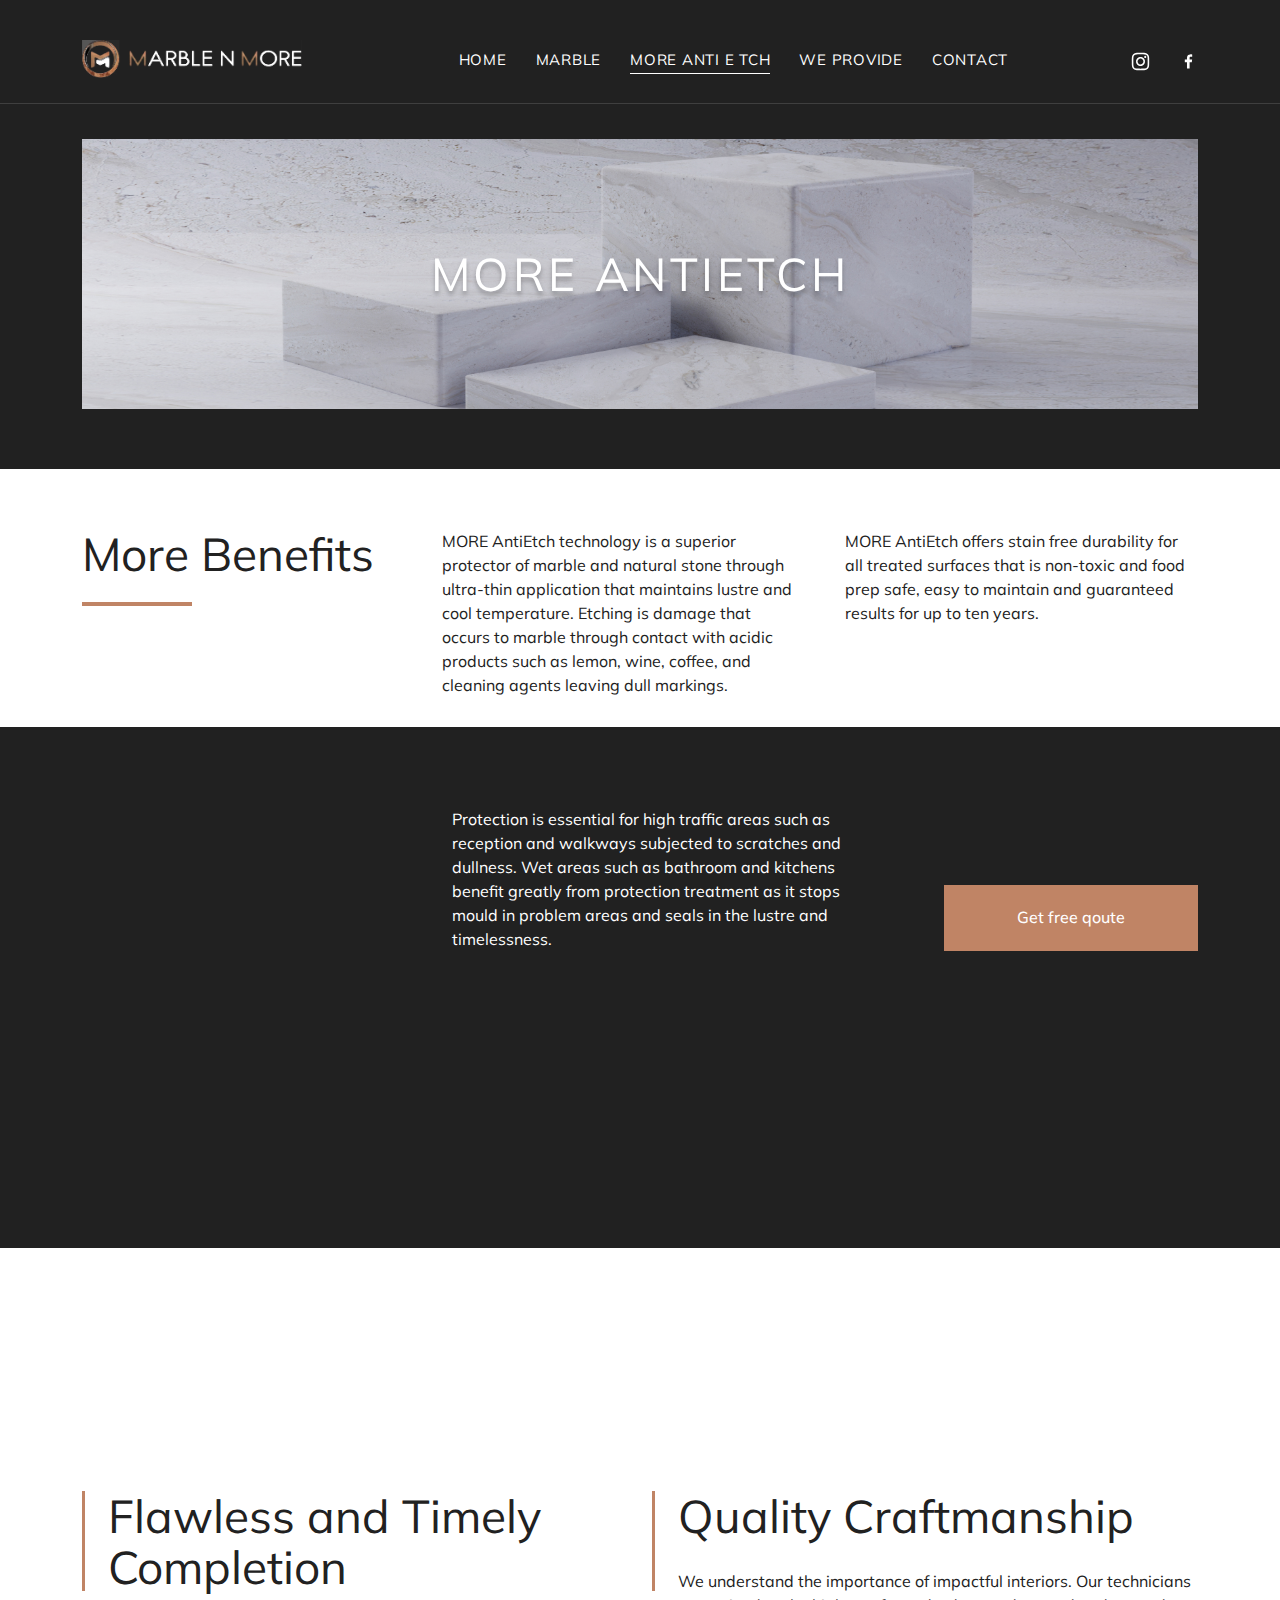
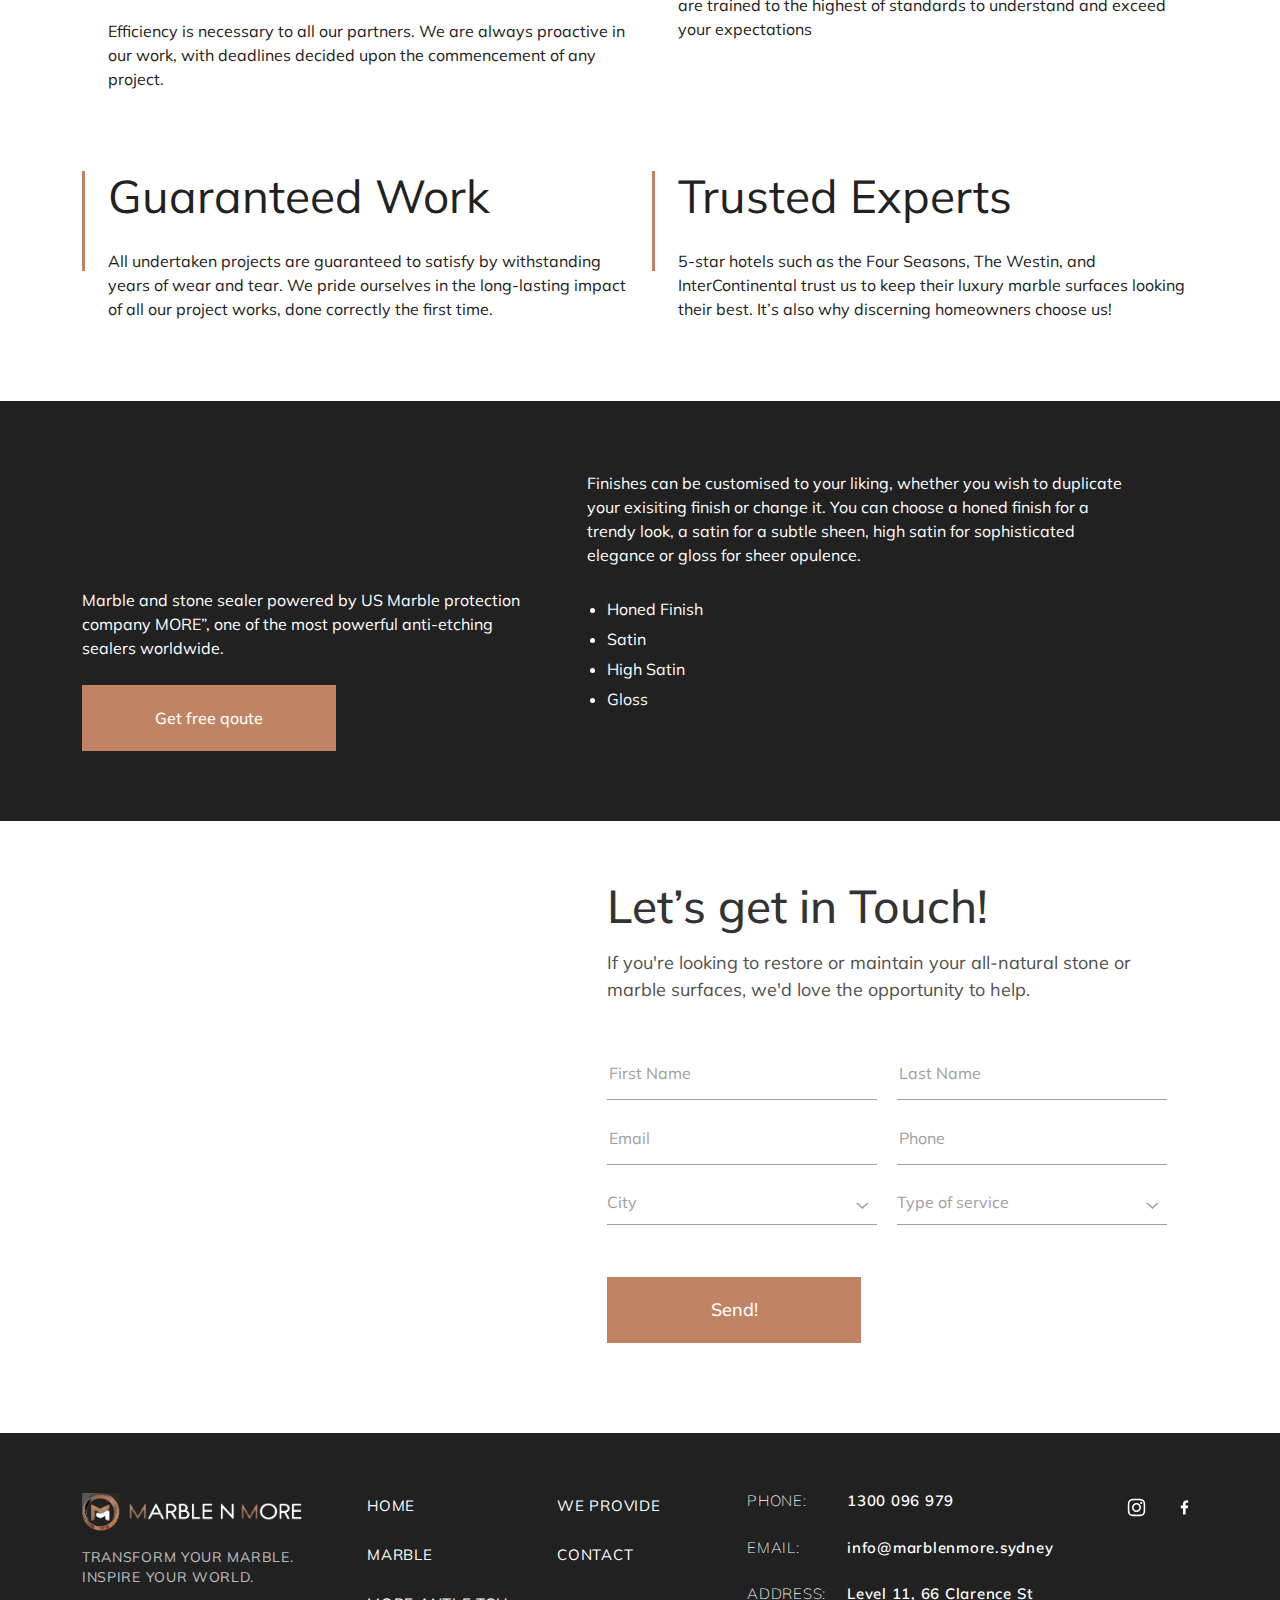
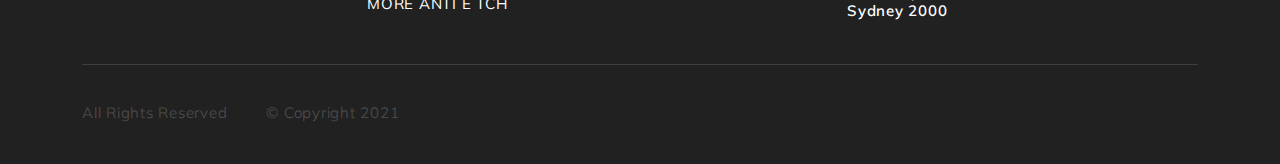
==== commit 76f57b5d: "fix" ====
--- a/anti-etch.html
+++ b/anti-etch.html
@@ -133,37 +133,45 @@
 
       <section class="marbletext">
         <div class="container">
-            <div class="marbletext__inner">
-                <div class="marbletext__title section-title">
-                    <h2>
-                      More Benefits
-                    </h2>
-                    <i data-aos="lineanim" data-aos-delay="700"></i>
-                </div>
-                <div class="marbletext__content">
-                    <p>
-                      MORE AntiEtch technology is a superior protector of marble and natural stone through ultra-thin application that maintains lustre and cool temperature. Etching is damage that occurs to marble through contact with acidic products such as lemon, wine, coffee, and cleaning agents leaving dull markings. 
-                    </p>
-                    <p>
-                      MORE AntiEtch offers stain free durability for all treated surfaces that is non-toxic and food prep safe, easy to maintain and guaranteed results for up to ten years.
-                    </p>
-                </div>
-            </div>
-        </div>
-    </section>
+          <div class="marbletext__inner">
+            <div class="marbletext__title section-title">
+              <h2>
+                More Benefits
+              </h2>
+              <i data-aos="lineanim" data-aos-delay="700"></i>
+            </div>
+            <div class="marbletext__content">
+              <p>
+                MORE AntiEtch technology is a superior protector of marble and natural stone through ultra-thin
+                application that maintains lustre and cool temperature. Etching is damage that occurs to marble through
+                contact with acidic products such as lemon, wine, coffee, and cleaning agents leaving dull markings.
+              </p>
+              <p>
+                MORE AntiEtch offers stain free durability for all treated surfaces that is non-toxic and food prep
+                safe, easy to maintain and guaranteed results for up to ten years.
+              </p>
+            </div>
+          </div>
+        </div>
+      </section>
 
       <section class="marblefeatures">
         <div class="container">
           <div class="marblefeatures__top">
             <div class="marblefeatures__title section-title" data-aos="fade-right" data-aos-delay="100">
               <h2>
-                Innovative Solutions
+              <div class="welcomescreen__title-line" >
+                Innovative 
+                <i data-aos="lineanim" data-aos-delay="700"></i>
+              </div>
+              <span>Solutions</span>
               </h2>
-              <i data-aos="lineanim" data-aos-delay="700"></i>
             </div>
             <div class="marblefeatures__content">
               <p>
-                Protection is essential for high traffic areas such as reception and walkways subjected to scratches and dullness. Wet areas such as bathroom and kitchens benefit greatly from protection treatment as it stops mould in problem areas and seals in the lustre and timelessness. 
+                Protection is essential for high traffic areas such as reception and walkways subjected to scratches and
+                dullness. Wet areas such as bathroom and kitchens benefit greatly from protection treatment as it stops
+                mould in problem areas and seals in the lustre and timelessness.
               </p>
               <div class="marblefeatures__content-btn brownbtn">
                 <a href="contact.html">Get free qoute</a>
@@ -186,12 +194,13 @@
               <div class="antietchfeatures__item">
                 <div class="antietchfeatures__title section-title">
                   <h3>
-                    Flawless and Timely 
+                    Flawless and Timely
                     Completion
                   </h3>
                 </div>
                 <p>
-                  Efficiency is necessary to all our partners. We are always proactive in our work, with deadlines decided upon the commencement of any project.
+                  Efficiency is necessary to all our partners. We are always proactive in our work, with deadlines
+                  decided upon the commencement of any project.
                 </p>
               </div>
             </div>
@@ -203,7 +212,8 @@
                   </h3>
                 </div>
                 <p>
-                  We understand the importance of impactful interiors. Our technicians are trained to the highest of standards to understand and exceed your expectations
+                  We understand the importance of impactful interiors. Our technicians are trained to the highest of
+                  standards to understand and exceed your expectations
                 </p>
               </div>
             </div>
@@ -216,7 +226,8 @@
                 </div>
                 <p>
                   All undertaken projects are guaranteed to satisfy by withstanding years of
-                  wear and tear. We pride ourselves in the long-lasting impact of all our project works, done correctly the first time.
+                  wear and tear. We pride ourselves in the long-lasting impact of all our project works, done correctly
+                  the first time.
                 </p>
               </div>
             </div>
@@ -228,7 +239,8 @@
                   </h3>
                 </div>
                 <p>
-                  5-star hotels such as the Four Seasons, The Westin, and InterContinental trust us to keep their luxury marble surfaces looking their best. It’s also why discerning homeowners choose us!
+                  5-star hotels such as the Four Seasons, The Westin, and InterContinental trust us to keep their luxury
+                  marble surfaces looking their best. It’s also why discerning homeowners choose us!
                 </p>
               </div>
             </div>
@@ -248,7 +260,8 @@
               </div>
               <div class="antietchinfo__box">
                 <p>
-                  Marble and stone sealer powered by US Marble protection company MORE”, one of the most powerful anti-etching sealers worldwide.
+                  Marble and stone sealer powered by US Marble protection company MORE”, one of the most powerful
+                  anti-etching sealers worldwide.
                 </p>
               </div>
               <div class="antietchinfo__btn brownbtn">
@@ -256,12 +269,14 @@
                   Get free qoute
                 </a>
               </div>
-              
+
             </div>
             <div class="col-xxl-5 col-lg-6">
               <div class="antietchinfo__content">
                 <p>
-                  Finishes can be customised to your liking, whether you wish to duplicate your exisiting finish or change it. You can choose a honed finish for a trendy look, a satin for a subtle sheen, high satin for sophisticated elegance or gloss for sheer opulence.
+                  Finishes can be customised to your liking, whether you wish to duplicate your exisiting finish or
+                  change it. You can choose a honed finish for a trendy look, a satin for a subtle sheen, high satin for
+                  sophisticated elegance or gloss for sheer opulence.
                 </p>
                 <ul>
                   <li>
@@ -286,7 +301,7 @@
             </div>
             <div class="col-xxl-3 ">
               <div class="antietchinfo__img">
-                <div id="scene" >
+                <div id="scene">
                   <div data-depth="0.2">
                     <img src="img/antietchinfo__frame.png" alt="marble" data-aos="fade-left" data-aos-delay="300">
                   </div>
@@ -442,7 +457,7 @@
       </div>
 
     </footer>
-    
+
   </div>
 
 
--- a/css/style.css
+++ b/css/style.css
@@ -1 +1 @@
-@import url("https://fonts.googleapis.com/css2?family=Mulish:wght@200;300;400;500;600;700&display=swap");html{-webkit-box-sizing:border-box;box-sizing:border-box}*,:after,:before{-webkit-box-sizing:inherit;box-sizing:inherit}body,html{height:100%}a{text-decoration:none;color:inherit}a:hover{color:inherit}button:focus,input:focus{outline:transparent}img{width:100%;background-size:cover}li,ul{margin:0;padding:0;list-style:none}h1,h2,h3,h4,h5,h6,li,ol,p,ul{margin:0;padding:0}body{position:relative;overflow-x:hidden;min-width:320px;max-width:100vw;cursor:default;font-family:"Mulish",sans-serif}.main{-webkit-box-flex:1;-ms-flex:1 1 auto;flex:1 1 auto}.pagewrapper{min-height:100%;display:-webkit-box;display:-ms-flexbox;display:flex;-webkit-box-orient:vertical;-webkit-box-direction:normal;-ms-flex-direction:column;flex-direction:column;overflow:hidden}.brownbtn a{display:block;width:254px;height:66px;display:-webkit-box;display:-ms-flexbox;display:flex;-webkit-box-pack:center;-ms-flex-pack:center;justify-content:center;-webkit-box-align:center;-ms-flex-align:center;align-items:center;background:#c08465;font-weight:500;font-size:16px;line-height:110%;color:#ffffff;-webkit-transition:0.4s;transition:0.4s}.brownbtn a:hover{background:#e29a75;-webkit-transform:translateY(-10px);transform:translateY(-10px)}.section-title h1,.section-title h2,.section-title h3{font-weight:400;font-size:72px;line-height:110%}.section-title i{display:block;height:4px;background:#c08465;width:0px}.toppage{background-color:#212121;padding:45px 0 100px}.toppage__title{font-weight:400;position:relative;z-index:2;font-size:72px;line-height:110%;text-align:center;letter-spacing:0.05em;text-transform:uppercase;color:#ffffff;text-shadow:0px 4px 4px rgba(0,0,0,0.25)}.toppage__img{width:100%;position:relative;height:400px;display:-webkit-box;display:-ms-flexbox;display:flex;-webkit-box-pack:center;-ms-flex-pack:center;justify-content:center;-webkit-box-align:center;-ms-flex-align:center;align-items:center}.toppage__img img{position:absolute;height:100%;-o-object-fit:cover;object-fit:cover;-o-object-position:center;object-position:center;left:0;top:0}[data-aos=lineanim]{width:0}[data-aos=lineanim].aos-animate{width:125px}@media screen and (max-width:1400px){[data-aos=lineanim].aos-animate{width:110px}}@media screen and (max-width:991.8px){[data-aos=lineanim].aos-animate{width:100px}}@media (max-width:1800px){.section-title h1,.section-title h2,.section-title h3{font-size:64px}}@media (max-width:1600px){.section-title h1,.section-title h2,.section-title h3{font-size:58px}}@media (max-width:1400px){.toppage{background-color:#212121;padding:35px 0 60px}.toppage__img{height:270px}.section-title h1,.section-title h2,.section-title h3{font-size:46px}}@media (max-width:991.8px){.brownbtn a{height:60px;font-size:16px}}@media (max-width:767.8px){.section-title h1,.section-title h2,.section-title h3{font-size:30px}.section-title i{width:70px!important}.toppage{padding:30px 0 40px}.toppage__img{height:150px}.brownbtn{width:100%}.brownbtn a{width:100%}}.main{padding-top:112px}.welcomescreen{background-color:#212121;padding:115px 0 102px}.welcomescreen__title h1{font-size:72px;line-height:110%;font-weight:400;color:#ffffff}.welcomescreen__title h1 span{display:block}.welcomescreen__title-line{display:-webkit-box;display:-ms-flexbox;display:flex;-webkit-box-align:center;-ms-flex-align:center;align-items:center}.welcomescreen__title-line i{display:block;width:0;height:4px;background:#c08465;margin-left:30px}.welcomescreen__box{padding-left:65px;display:-webkit-box;display:-ms-flexbox;display:flex;-webkit-box-align:end;-ms-flex-align:end;align-items:flex-end}.welcomescreen__box-content{max-width:605px;width:100%;color:#ffffff}.welcomescreen__box-content p{font-size:18px;line-height:150%}.welcomescreen__box-btn a{margin-left:105px}.welcomescreen__top{margin-bottom:100px}.welcomescreen .swiper-horizontal>.swiper-scrollbar{bottom:initial;top:0;left:0;width:100%;background:#4f4f4f}.welcomescreen .swiper-scrollbar-drag{background:#c08465;border-radius:0}.welcomescreen .swiper-slide img{height:400px;width:auto;background-position:right;min-width:100%}.welcomescreen .welcomescreen__slider-next,.welcomescreen .welcomescreen__slider-prev{position:absolute;top:50%;-webkit-transform:translateY(-50%);transform:translateY(-50%);z-index:2;outline:none}.welcomescreen .welcomescreen__slider-next.swiper-button-disabled,.welcomescreen .welcomescreen__slider-prev.swiper-button-disabled{opacity:0.5}.welcomescreen .welcomescreen__slider-next.swiper-button-disabled:hover,.welcomescreen .welcomescreen__slider-prev.swiper-button-disabled:hover{-webkit-transform:translate(0px,-50%);transform:translate(0px,-50%)}.welcomescreen .welcomescreen__slider-prev{left:4%;-webkit-transition:0.3s;transition:0.3s}.welcomescreen .welcomescreen__slider-prev:hover{-webkit-transform:translate(-5px,-50%);transform:translate(-5px,-50%)}.welcomescreen .welcomescreen__slider-next{right:4%;-webkit-transition:0.3s;transition:0.3s}.welcomescreen .welcomescreen__slider-next:hover{-webkit-transform:translate(5px,-50%);transform:translate(5px,-50%)}.info{padding:150px 0;background-color:#fff}.info__title h2{font-weight:400;font-size:72px;margin-bottom:20px;line-height:110%;color:#333333}.info__title h2 span{display:block}.info__title-line{display:-webkit-box;display:-ms-flexbox;display:flex;-webkit-box-align:center;-ms-flex-align:center;align-items:center}.info__title-line i{display:block;width:0;height:4px;background:#c08465;margin-left:30px}.info__subtitle{font-weight:700;font-size:18px;line-height:150%;margin-bottom:19px;color:#4f4f4f}.info__text p{margin-bottom:34px;font-size:18px;line-height:150%;color:#4f4f4f}.info__img{margin-left:60px;max-width:1079px;overflow:hidden}.info__img img{max-width:1079px;-webkit-transition:0.6s;transition:0.6s}.info__img:hover img{-webkit-transform:scale(1.05);transform:scale(1.05)}.transform{background-attachment:fixed,fixed;background-size:cover;padding:124px 0;width:100%;position:relative}.transform__img{position:absolute;top:50%;-webkit-transform:translateY(-50%);transform:translateY(-50%);left:108px;max-width:479px}.transform__img img{-webkit-box-shadow:0px 14px 26px rgba(0,0,0,0.15);box-shadow:0px 14px 26px rgba(0,0,0,0.15)}.transform__content{padding-left:60px}.transform__content h2{font-size:72px;line-height:110%;color:#ffffff;margin-bottom:20px}.transform__content p{font-size:18px;line-height:150%;color:#ffffff;margin-bottom:37px}.transform__btn a{display:block;width:254px;height:66px;display:-webkit-box;display:-ms-flexbox;display:flex;-webkit-box-pack:center;-ms-flex-pack:center;justify-content:center;-webkit-box-align:center;-ms-flex-align:center;align-items:center;background:#ffffff;font-weight:500;font-size:18px;line-height:110%;color:#c08465;border:1px solid #c08465;-webkit-transition:0.3s;transition:0.3s}.transform__btn a:hover{background:#c08465;border:1px solid #fff;color:#fff}.atmarble{padding:200px 0 145px;background-color:#fff}.atmarble__title h2{font-weight:400;font-size:72px;margin-bottom:20px;line-height:110%;color:#333333}.atmarble__title h2 span{display:block}.atmarble__title-line{display:-webkit-box;display:-ms-flexbox;display:flex;-webkit-box-align:center;-ms-flex-align:center;align-items:center}.atmarble__title-line i{display:block;width:0;height:4px;background:#c08465;margin-left:30px}.atmarble__content{padding-left:60px;display:-webkit-box;display:-ms-flexbox;display:flex;-webkit-box-align:end;-ms-flex-align:end;align-items:flex-end}.atmarble__text{max-width:577px;width:100%;margin-right:105px;font-size:18px;line-height:150%;color:#4f4f4f}.atmarble__btn{margin-bottom:10px}@media (max-width:1800px){.atmarble__title h2,.info__title h2,.transform__content h2,.welcomescreen__title h1{font-size:64px}}@media (max-width:1600px){.atmarble{padding:160px 0 120px}.atmarble__text{font-size:16px}.transform__img{max-width:25%}.info{padding:120px 0}.atmarble__title h2,.info__title h2,.transform__content h2,.welcomescreen__title h1{font-size:58px}.welcomescreen__box{padding-left:55px}.info__text p,.welcomescreen__box-content p{font-size:16px}}@media (max-width:1400px){.atmarble__content{padding-left:0}.atmarble__text{margin-right:40px}.transform{padding:100px 0}.info__img{margin-left:20px}.main{padding-top:104px}.atmarble__title h2,.info__title h2,.transform__content h2,.welcomescreen__title h1{font-size:46px}.info__img img{width:initial;height:420px}.header{padding:25px 0 20px}.welcomescreen__box{padding-left:25px}.welcomescreen__box-btn a{margin-left:50px}}@media (max-width:1199.8px){.transform{padding:60px 0}.welcomescreen__box{padding-left:0;padding-top:30px}.main{padding-top:98px}.welcomescreen{padding:80px 0 70px}.welcomescreen .swiper-slide img{height:350px}}@media (max-width:991.8px){.main{padding-top:79px}.atmarble__content{-webkit-box-align:start;-ms-flex-align:start;align-items:flex-start;-webkit-box-orient:vertical;-webkit-box-direction:normal;-ms-flex-direction:column;flex-direction:column}.atmarble__text{margin-right:0;margin-bottom:30px}.atmarble{padding:110px 0 80px}.transform__btn a{height:60px;font-size:16px}.transform__content p{font-size:16px;margin-bottom:20px}.transform{padding:50px 0}.transform__img{left:60px}.info{padding:80px 0}.info__img{margin-left:0;margin-top:25px}.info__img img{width:100%;height:auto}.welcomescreen{padding:60px 0 60px}.welcomescreen__box{-webkit-box-orient:vertical;-webkit-box-direction:normal;-ms-flex-direction:column;flex-direction:column;-webkit-box-align:start;-ms-flex-align:start;align-items:flex-start}.welcomescreen__box-btn a{margin-left:0px;margin-top:35px}.welcomescreen__top{margin-bottom:55px}.brownbtn a{height:60px;font-size:16px}.welcomescreen__box-content{max-width:100%}.atmarble__title h2,.info__title h2,.transform__content h2,.welcomescreen__title h1{font-size:38px}}@media (max-width:767.8px){.atmarble__text,.info__subtitle,.info__text p,.welcomescreen__box-content p{font-size:15px}.info__img,.welcomescreen__slider{-webkit-transform:scaleX(1.1);transform:scaleX(1.1)}.atmarble{padding:50px 0 30px}.transform__btn a{width:100%}.transform__img{display:none}.transform__content{padding-left:0}.info{padding:50px 0}.atmarble__title h2,.info__title h2,.transform__content h2,.welcomescreen__title h1{font-size:30px}.atmarble__title-line i,.info__title-line i,.welcomescreen__title-line i{width:70px!important;margin-left:15px}.welcomescreen .welcomescreen__slider-next svg,.welcomescreen .welcomescreen__slider-prev svg{width:55px}.welcomescreen .swiper-slide img{height:200px;width:auto;background-position:right;min-width:100%}}.contacts{padding:150px 0 100px;background-color:#fff}.contacts__box{max-width:705px;width:100%;padding:99px 82px;background:#ebebeb}.contacts__info{margin-bottom:76px}.contacts__info-item{display:-webkit-box;display:-ms-flexbox;display:flex;margin-bottom:29px;-webkit-box-align:start;-ms-flex-align:start;align-items:flex-start}.contacts__info-item p{font-weight:200;font-size:16px;line-height:110%;letter-spacing:0.05em;text-transform:uppercase;color:#4f4f4f;width:117px}.contacts__info-item a{font-weight:600;font-size:17px;line-height:110%;letter-spacing:0.05em;color:#4f4f4f;-webkit-transition:0.3s;transition:0.3s}.contacts__info-item a:hover{color:#c08465}.contacts__info-social{margin-top:34px}.contacts__info-social a svg path{-webkit-transition:0.3s;transition:0.3s}.contacts__info-social a:hover svg path{fill:#c08465}.contacts__info-social a+a{margin-left:25px}.contacts__frame{height:113px}.contacts__frame-img{width:659px;position:absolute;left:0;top:0}.contacts__form-title{margin-bottom:60px}.contacts__form-title h1{font-size:72px;line-height:110%;color:#333333;margin-bottom:17px}.contacts__form-title p{font-size:18px;line-height:150%;color:#4f4f4f}.contacts__form{padding-left:20px}.contacts__form form{display:-webkit-box;display:-ms-flexbox;display:flex;-ms-flex-wrap:wrap;flex-wrap:wrap}.contacts__form input{width:346px;margin-bottom:28px;margin-right:30px;font-size:16px;line-height:120%;color:#5e5e5e;border:none;border-bottom:1px solid #a0a0a0;padding-bottom:16px}.contacts__form input::-webkit-input-placeholder{-webkit-transition:0.3s;transition:0.3s;color:#a0a0a0}.contacts__form input::-moz-placeholder{-moz-transition:0.3s;transition:0.3s;color:#a0a0a0}.contacts__form input:-ms-input-placeholder{-ms-transition:0.3s;transition:0.3s;color:#a0a0a0}.contacts__form input::-ms-input-placeholder{-ms-transition:0.3s;transition:0.3s;color:#a0a0a0}.contacts__form input::placeholder{-webkit-transition:0.3s;transition:0.3s;color:#a0a0a0}.contacts__form input:focus::-webkit-input-placeholder{opacity:0}.contacts__form input:focus::-moz-placeholder{opacity:0}.contacts__form input:focus:-ms-input-placeholder{opacity:0}.contacts__form input:focus::-ms-input-placeholder{opacity:0}.contacts__form input:focus::placeholder{opacity:0}.jq-selectbox__select{width:346px;margin-right:30px;font-size:16px;line-height:120%;color:#a0a0a0;border:none;border-bottom:1px solid #a0a0a0;padding:0 0 16px 0;border-radius:0;background:transparent;-webkit-box-shadow:none;box-shadow:none;text-shadow:none;font-family:"Mulish",sans-serif}.jq-selectbox__select:hover{background:transparent}.jq-selectbox__select:focus-visible{outline:none}.jq-selectbox.focused .jq-selectbox__select{border:none;border-bottom:1px solid #a0a0a0}.jq-selectbox__select-text{width:100%!important}.jq-selectbox__trigger{border-left:none;top:-4px}.jq-selectbox__trigger-arrow{position:absolute;width:13px;background-image:url(../img/svg/select_arrow.svg);background-size:cover;background-repeat:no-repeat;background-position:center;height:6px;right:8px;border:none;-webkit-transition:0.3s;transition:0.3s}.jq-selectbox__dropdown{width:346px;margin:2px 0 0;padding:0;border:1px solid #ccc;border-radius:0px;background:#fff;-webkit-box-shadow:0 2px 10px rgba(0,0,0,0.2);box-shadow:0 2px 10px rgba(0,0,0,0.2);font:16px/20px "Mulish",sans-serif;bottom:initial!important;top:32px!important;left:0}.jq-selectbox__select:active{background:transparent;-webkit-box-shadow:none;box-shadow:none}.jq-selectbox li:hover{background-color:transparent;color:#c08465}.jq-selectbox li.selected{background-color:#ebccbd;color:#fff}.jq-selectbox.jqselect.dropdown.opened .jq-selectbox__trigger-arrow{-webkit-transform:rotate(180deg)!important;transform:rotate(180deg)!important}.contacts__btn{margin-top:52px;display:block;width:254px;height:66px;display:-webkit-box;display:-ms-flexbox;display:flex;-webkit-box-pack:center;-ms-flex-pack:center;justify-content:center;-webkit-box-align:center;-ms-flex-align:center;align-items:center;background:#c08465;font-weight:500;font-size:18px;line-height:110%;color:#ffffff;-webkit-transition:0.4s;transition:0.4s;border:none}.contacts__btn:hover{background:#e29a75;-webkit-transform:translateY(-10px);transform:translateY(-10px)}.map{padding-bottom:150px;background-color:#fff}.map__image{display:block;height:400px;width:100%;overflow:hidden}.map__image img{-webkit-transition:0.4s;transition:0.4s;-o-object-fit:cover;object-fit:cover;-o-object-position:center;object-position:center;min-width:100%;height:100%}.map__image:hover img{-webkit-transform:scale(1.05);transform:scale(1.05);-webkit-filter:brightness(85%);filter:brightness(85%)}@media (max-width:1800px){.contacts__form input,.jq-selectbox__dropdown,.jq-selectbox__select{width:310px}.contacts__form-title h1{font-size:64px}}@media (max-width:1600px){.contacts{padding:100px 0 80px}.contacts__form input,.jq-selectbox__select{width:270px;margin-right:20px}.jq-selectbox__dropdown{width:270px}.contacts__box{max-width:580px;padding:65px 70px}.contacts__frame{height:80px}.contacts__frame-img{width:550px}.map{padding-bottom:100px}.contacts__form-title h1{font-size:58px}.contacts__form{padding-left:50px}}@media (max-width:1400px){.contacts{padding:80px 0 60px}.contacts__info{margin-bottom:60px}.contacts__frame{height:50px}.contacts__frame-img{width:430px}.contacts__info-item{margin-bottom:20px}.contacts__info-item a{width:60%}.contacts__box{max-width:430px;padding:50px 30px}.contacts__form-title h1{font-size:46px}}@media (max-width:1199.8px){.contacts{padding:60px 0 50px}.contacts__info-item p{width:140px}.contacts__info-item a{width:100%}.contacts__box{max-width:60%;padding:65px 40px}.contacts__info{margin-bottom:0}.contacts__frame{display:none}.contacts__form{padding-left:0}.contacts__form form{-webkit-box-pack:justify;-ms-flex-pack:justify;justify-content:space-between}.contacts__form input{width:47%;margin-right:0}.jq-selectbox__select{width:100%}.jq-selectbox{width:47%}.jq-selectbox__dropdown{width:100%}.contacts__form-title{margin-bottom:40px}.contacts__btn{margin-top:40px}.contacts__form{margin-bottom:40px}.map{padding-bottom:70px}.map__image{height:300px}.contacts__form-title p{font-size:16px}}@media (max-width:991.8px){.contacts__form-title h1{font-size:38px}.contacts__btn{height:60px;font-size:16px}}@media (max-width:767.8px){.contacts{padding:40px 0 40px}.contacts__btn{width:100%}.contacts__box{max-width:100%;padding:55px 30px}.contacts__form-title h1{font-size:30px}.map{padding-bottom:50px}.map__image{height:250px}.map__image img{-o-object-position:30% 50%;object-position:30% 50%}.contacts__form input{padding-bottom:16px;width:100%}.jq-selectbox{width:100%;margin-bottom:30px}.contacts__btn{margin-top:15px}}@media (max-width:576.8px){.contacts__box{padding:30px 25px}.contacts__info-item p{width:100%;margin-bottom:5px}.contacts__info-item{-webkit-box-orient:vertical;-webkit-box-direction:normal;-ms-flex-direction:column;flex-direction:column}}.thankyou{display:-webkit-box;display:-ms-flexbox;display:flex;height:calc(100vh - 112px);min-height:400px;width:100%}.thankyou__left{background-color:#fff;display:-webkit-box;display:-ms-flexbox;display:flex;width:40%;height:100%;-webkit-box-align:center;-ms-flex-align:center;align-items:center;-webkit-box-pack:end;-ms-flex-pack:end;justify-content:flex-end}.thankyou__right{background-color:#212121;display:-webkit-box;display:-ms-flexbox;display:flex;width:60%;height:100%;-webkit-box-align:center;-ms-flex-align:center;align-items:center;-webkit-box-pack:start;-ms-flex-pack:start;justify-content:flex-start}.thankyou__left-img{width:275px}.thankyou__right-content{background-color:#fff;width:786px;height:397px;display:-webkit-box;display:-ms-flexbox;display:flex;-webkit-box-orient:vertical;-webkit-box-direction:normal;-ms-flex-direction:column;flex-direction:column;-webkit-box-pack:center;-ms-flex-pack:center;justify-content:center;-webkit-box-align:center;-ms-flex-align:center;align-items:center}.thankyou__right-content h1{font-weight:400;font-size:72px;line-height:110%;color:#333333;margin-bottom:7px}.thankyou__right-content p{font-size:18px;line-height:150%;margin-bottom:29px;color:#4f4f4f;text-align:center}@media (max-width:1800px){.thankyou__right-content h1{font-size:64px}}@media (max-width:1600px){.thankyou__right-content h1{font-size:58px}}@media (max-width:1400px){.thankyou__right-content h1{font-size:46px}.thankyou__right-content p{font-size:16px;margin-bottom:25px}.thankyou__right-content{width:700px}.thankyou{height:calc(100vh - 104px)}}@media (max-width:1199.8px){.thankyou__right-content{width:500px}.thankyou{height:calc(100vh - 98px)}}@media (max-width:991.8px){.thankyou{height:calc(100vh - 79px)}.thankyou__left-img{width:auto}.thankyou__left-img img{width:220px;height:318px}.thankyou__right-content{width:430px;height:318px}}@media (max-width:767.8px){.thankyou__right-content h1{font-size:30px}.thankyou__left-img img{width:150px;height:217px}.thankyou__right-content{width:360px;height:217px}.thankyou__btn.brownbtn a{width:150px;height:50px;font-size:15px;margin:0 auto}.thankyou__left{width:35%}.thankyou__right{width:65%}}@media (max-width:576.8px){.thankyou__right-content h1{font-size:22px}.thankyou__right-content p{font-size:13px;margin-bottom:15px}.thankyou__left-img img{width:80px;height:150px}.thankyou__left{width:25%}.thankyou__right{width:75%}.thankyou__right-content{width:300px;height:150px}.thankyou__btn.brownbtn a{width:150px;height:40px;font-size:15px}}.marbleinfo{padding:150px 0;background-color:#fff}.marbleinfo__title h2{margin-bottom:22px;color:#212121}.marbleinfo__top{margin-bottom:150px}.marbleinfo__content{padding-left:60px;display:-webkit-box;display:-ms-flexbox;display:flex;-webkit-box-align:end;-ms-flex-align:end;align-items:flex-end}.marbleinfo__text{max-width:577px;width:100%;margin-right:105px;color:#212121}.marbleinfo__text p{font-size:18px;line-height:150%}.marbleinfo__text h3{font-weight:700;font-size:18px;line-height:140%;margin-bottom:19px}.marbleinfo__bottom{overflow:hidden}.marbleinfo__bottom img{-webkit-transition:0.5s;transition:0.5s}.marbleinfo__bottom:hover img{-webkit-transform:scale(1.05);transform:scale(1.05);-webkit-filter:brightness(85%);filter:brightness(85%)}.marblefeatures{padding:123px 0 100px;position:relative}.marblefeatures:after{content:"";position:absolute;top:0;left:0;width:100%;height:75%;z-index:-1;background:#212121}.marblefeatures__top{margin-bottom:130px;width:100%;display:-webkit-box;display:-ms-flexbox;display:flex;-webkit-box-pack:justify;-ms-flex-pack:justify;justify-content:space-between}.marblefeatures__title{max-width:435px;width:100%;margin-right:40px}.marblefeatures__title h2{color:#ffffff;margin-bottom:22px}.marblefeatures__content{width:70%;display:-webkit-box;display:-ms-flexbox;display:flex;-webkit-box-pack:justify;-ms-flex-pack:justify;justify-content:space-between}.marblefeatures__content p{font-size:18px;line-height:150%;color:#ffffff;max-width:570px;width:100%}.marblefeatures__content p+p{margin-left:80px}.marblefeatures__content-btn{display:-webkit-box;display:-ms-flexbox;display:flex;-webkit-box-align:end;-ms-flex-align:end;align-items:flex-end;padding-right:130px}.marblefeatures__bottom{display:-webkit-box;display:-ms-flexbox;display:flex;-webkit-box-pack:justify;-ms-flex-pack:justify;justify-content:space-between;width:100%;height:550px}.marblefeatures__bottom img{height:100%;-o-object-fit:cover;object-fit:cover;-o-object-position:center;object-position:center}.marblefeatures__img{width:62%}.marblefeatures__frame{width:33%}.marbletext{background-color:#fff;padding:80px 0}.marbletext__inner{display:-webkit-box;display:-ms-flexbox;display:flex;-webkit-box-pack:justify;-ms-flex-pack:justify;justify-content:space-between;width:100%}.marbletext__title{max-width:435px;width:100%;margin-right:20px}.marbletext__title h2{color:#212121;margin-bottom:22px}.marbletext__content{width:70%;display:-webkit-box;display:-ms-flexbox;display:flex;-webkit-box-pack:justify;-ms-flex-pack:justify;justify-content:space-between}.marbletext__content p{font-size:18px;line-height:150%;color:#212121;max-width:570px;width:100%}.marbletext__content p+p{margin-left:80px}.marblecontacts{background-color:#fff;padding:100px 0 150px}.marblecontacts__img{max-width:789px;overflow:hidden}.marblecontacts__img img{-webkit-transition:0.4s;transition:0.4s}.marblecontacts__img:hover img{-webkit-transform:scale(1.05);transform:scale(1.05);-webkit-filter:brightness(85%);filter:brightness(85%)}@media (max-width:1800px){.marblefeatures__bottom{height:470px}.marblefeatures{padding:100px 0 60px}}@media (max-width:1600px){.marblefeatures__content-btn{padding-right:0;padding-left:70px}.marbleinfo__text h3,.marbleinfo__text p{font-size:16px}.marbleinfo__text h3{margin-bottom:10px}.marbleinfo{padding:100px 0}.marblefeatures__top,.marbleinfo__top{margin-bottom:80px}.marblefeatures{padding:80px 0 40px}.marblefeatures__bottom{height:400px}.marblefeatures__content p,.marbletext__content p{font-size:16px}.marblefeatures__content p+p,.marbletext__content p+p{margin-left:50px}}@media (max-width:1400px){.marbleinfo{padding:70px 0}.marbleinfo__text{margin-right:50px}.marblefeatures__bottom{height:350px}.marbletext__title{max-width:320px}.marbletext{padding:60px 0 30px}.marblecontacts{padding:60px 0 90px}}@media (max-width:1199.8px){.marblefeatures__content-btn{padding-left:0;padding-top:30px}.marbleinfo__content{padding-left:0;padding-top:25px}.marblefeatures__top{margin-bottom:50px}.marblefeatures__content,.marbletext__content{-webkit-box-orient:vertical;-webkit-box-direction:normal;-ms-flex-direction:column;flex-direction:column}.marblefeatures__content p+p,.marbletext__content p+p{margin-left:0;margin-top:10px}.marblecontacts__img{max-width:100%;margin:0 auto 40px}.marblecontacts .contacts__form{margin-bottom:0px}}@media (max-width:991.8px){.marbleinfo__content{padding-top:25px;-webkit-box-orient:vertical;-webkit-box-direction:normal;-ms-flex-direction:column;flex-direction:column;-webkit-box-align:start;-ms-flex-align:start;align-items:flex-start}.marbleinfo__btn a{margin-top:35px}.marbleinfo__top{margin-bottom:60px}.marbleinfo__text{margin-right:0;max-width:100%}.marblefeatures__frame{display:none}.marblefeatures__img{width:100%}.marblefeatures__bottom{height:300px}.marblefeatures__content,.marbletext__content{width:100%}.marblefeatures__content p,.marbletext__content p{max-width:100%}.marblefeatures__top,.marbletext__inner{-webkit-box-orient:vertical;-webkit-box-direction:normal;-ms-flex-direction:column;flex-direction:column}.marblefeatures__title,.marbletext__title{margin-bottom:20px;margin-right:0px}.marbletext{padding:50px 0 40px}}@media (max-width:767.8px){.marbleinfo{padding:50px 0}.marbleinfo__top{margin-bottom:50px}.marblecontacts__img,.marbleinfo__bottom{-webkit-transform:scale(1.1);transform:scale(1.1);height:180px}.marblecontacts__img img,.marbleinfo__bottom img{height:100%;width:initial}.marblecontacts{padding:50px 0 50px}.marblefeatures__bottom{height:200px}.marblefeatures__bottom img{-webkit-transform:scale(1.1);transform:scale(1.1)}.marblefeatures{padding:50px 0 10px}}.antietchfeatures{background-color:#fff;padding:100px 0 50px}.antietchfeatures__item{margin-bottom:100px;padding-left:26px;position:relative}.antietchfeatures__item:before{content:"";position:absolute;top:0;left:0;background:#C08465;height:125px;width:4px}.antietchfeatures__item h3{margin-bottom:27px;color:#212121}.antietchfeatures__item p{font-size:18px;line-height:150%;color:#212121;max-width:670px}.antietchinfo{background:#212121;padding:100px 0;margin-bottom:100px;position:relative}.antietchinfo__title h2{color:#FFFFFF;margin-bottom:38px}.antietchinfo__content{margin-left:90px;max-width:491px;width:100%}.antietchinfo__btn-mobile{display:none}.antietchinfo__box{margin:50px 0}.antietchinfo__box p{font-size:18px;line-height:150%;color:#FFFFFF}.antietchinfo__content p{font-size:18px;line-height:150%;color:#FFFFFF;margin-bottom:40px}.antietchinfo__content ul{padding-left:20px}.antietchinfo__content ul>li{list-style:disc;font-size:18px;line-height:150%;color:#FFFFFF}.antietchinfo__content ul>li+li{margin-top:6px}.antietchinfo__img{position:absolute;top:50%;-webkit-transform:translateY(-50%);transform:translateY(-50%)}.antietchinfo__img img{max-width:420px;width:100%;-webkit-box-shadow:0px 14px 26px rgba(0,0,0,0.15);box-shadow:0px 14px 26px rgba(0,0,0,0.15)}@media (max-width:1600px){.antietchinfo__box p{font-size:16px}.antietchinfo__content{margin-left:15px;max-width:450px}.antietchinfo__content p{font-size:16px;margin-bottom:30px}.antietchinfo__content ul>li{font-size:16px}.antietchfeatures__item p{font-size:16px}.antietchvideo{padding:100px 0}.antietchvideo__content>p{font-size:16px}.antietchvideo__content>p+p{margin-top:15px}}@media (max-width:1400px){.antietchinfo__box{margin:25px 0}.antietchinfo__content{margin-left:30px;max-width:100%}.antietchinfo__img img{max-width:330px}.antietchinfo{padding:70px 0;margin-bottom:0}.antietchfeatures{padding:70px 0 0px}.antietchfeatures__item{margin-bottom:80px}.antietchfeatures__item:before{width:3px;height:100px}.antietchvideo__box .plyr__control--overlaid{width:70px!important;height:69px}.antietchvideo__box .plyr--video{margin-left:0}.antietchvideo{padding:70px 0}.antietchinfo__img{display:none}}@media (max-width:991.8px){.antietchinfo__btn{display:none}.antietchinfo__btn-mobile{display:block;margin-top:20px}.antietchinfo__content{margin-left:0;max-width:100%}.antietchinfo__box{margin:25px 0 10px}.antietchfeatures__item{margin-bottom:60px}.antietchvideo__content{margin-bottom:25px}}@media (max-width:767.8px){.antietchinfo{padding:50px 0}.antietchfeatures__item{margin-bottom:50px}.antietchfeatures{padding:55px 0 0px}.antietchvideo{padding:50px 0}.antietchvideo__title{margin-bottom:35px}.antietchvideo__content-btn{padding-left:60px;margin-bottom:20px}.antietchvideo__content-btn p{font-size:16px}.antietchvideo__content-btn:after{height:32px;width:33px}}.weprovideinfo{padding:150px 0 0;background-color:#fff}.weprovideinfo .marbleinfo__content{-webkit-box-orient:vertical;-webkit-box-direction:normal;-ms-flex-direction:column;flex-direction:column;-webkit-box-align:start;-ms-flex-align:start;align-items:flex-start}.weprovideinfo .marbleinfo__btn a{margin-top:45px}.weprovide{background-color:#fff;padding-bottom:130px}.weprovide__card{width:100%;margin-bottom:20px;position:relative;display:block;overflow:hidden}.weprovide__card:after{content:"";position:absolute;top:0;left:0;width:100%;height:100%;background-color:#212121;opacity:0.2;z-index:2;-webkit-transition:0.4s;transition:0.4s}.weprovide__card img{-webkit-transition:0.4s;transition:0.4s;position:relative}.weprovide__card:hover img{-webkit-transform:scale(1.1);transform:scale(1.1)}.weprovide__card:hover:after{opacity:0.6}.weprovide__card-name{top:50%;left:50%;width:80%;-webkit-transform:translate(-50%,-50%);transform:translate(-50%,-50%);position:absolute;font-size:32px;line-height:150%;text-align:center;color:#ffffff;z-index:3;text-shadow:0px 4px 14px rgba(0,0,0,0.25)}@media (max-width:1600px){.weprovide__card-name{font-size:26px}.weprovide{padding-bottom:100px}.weprovideinfo{padding:100px 0 0}}@media (max-width:1400px){.weprovideinfo{padding:70px 0 0}.weprovide__card-name{font-size:22px}.weprovide{padding-bottom:70px}}@media (max-width:991.8px){.weprovide{padding-bottom:50px}}@media (max-width:767.8px){.weprovideinfo{padding:50px 0 0}.weprovide{padding-bottom:30px}.weprovide__card{margin-bottom:10px}}.weprovideslider{padding:50px 0;background-color:#fff}.weprovideslider__wrapper{display:-webkit-box;display:-ms-flexbox;display:flex;-webkit-box-align:center;-ms-flex-align:center;align-items:center;-webkit-box-pack:justify;-ms-flex-pack:justify;justify-content:space-between;max-height:292px;overflow:hidden}.weprovideslider__inner{width:90%}.weprovideslider-next.swiper-button-disabled,.weprovideslider-prev.swiper-button-disabled{opacity:0.4}@media (max-width:1400px){.weprovideslider-next svg,.weprovideslider-prev svg{width:35px;background-size:cover}}@media (max-width:1199px){.weprovideslider{padding:30px 0}}@media (max-width:991.8px){.weprovideslider__inner{width:90%;margin:0 10px}}@media (max-width:767.8px){.weprovideslider{padding:0}.weprovideslider-next svg,.weprovideslider-prev svg{width:24px;background-size:cover}}.header{background-color:#212121;padding:40px 0 25px;border-bottom:1px solid #3f3f3f;width:100%;z-index:99;position:absolute;left:0;top:0}.header.active{opacity:0;position:fixed}.header.visible{opacity:1;-webkit-transition:0.6s;transition:0.6s}.header__logo{max-width:266px;display:block}.burgerbtn,.mobile__menu{display:none}.header__menu{display:-webkit-box;display:-ms-flexbox;display:flex;-webkit-box-pack:end;-ms-flex-pack:end;justify-content:flex-end;padding-right:115px}.header__menu ul>li{display:inline-block}.header__menu ul>li+li{margin-left:45px}.header__menu ul>li a{font-size:17px;line-height:110%;letter-spacing:0.05em;text-transform:uppercase;color:#ffffff;padding-bottom:5px;position:relative}.header__menu ul>li a:after{content:"";position:absolute;left:0;bottom:0;height:1px;width:0;background:#c08465;-webkit-transition:0.3s;transition:0.3s}.header__menu ul>li a:hover:after{width:100%}.header__menu ul>li a.active:after{width:100%;background:#ffffff}.header__social a{width:19px;display:inline-block}.header__social a+a{margin-left:25px}.header__social a svg path{-webkit-transition:0.3s;transition:0.3s}.header__social a:hover svg path{fill:#c08465}@media (max-width:1600px){.header__menu{padding-right:0}}@media (max-width:1400px){.header__menu{padding-right:0}.header__menu ul>li+li{margin-left:25px}.header__menu ul>li a{font-size:15px}.header__logo{max-width:220px}}@media (max-width:1200px){.header__menu ul>li+li{margin-left:15px}.header__logo{max-width:190px}}@media (max-width:991.8px){.header{padding:25px 0 20px}.header__menu,.header__social{display:none}.mobile__menu{display:block;position:fixed;z-index:99;left:0;right:0;top:79px;background-color:#212121;width:100%;min-height:calc(100vh - 79px);height:100%;padding-top:50px;padding-bottom:20px;-webkit-transform:scale(0);transform:scale(0);overflow-y:scroll;-webkit-transform-origin:top right;transform-origin:top right;opacity:0;-webkit-transition:0.5s;transition:0.5s}.mobile__menu.active{-webkit-transform:scale(1);transform:scale(1);opacity:1;-webkit-transition:0.5s;transition:0.5s}.mobile__menu ul{display:inline-block}.mobile__menu ul>li{margin-bottom:20px;display:block}.mobile__menu ul>li a{text-transform:uppercase;font-size:17px;line-height:110%;letter-spacing:0.05em;color:#ffffff}.mobile__menu-inner{min-height:420px;height:calc(100vh - 79px)}.mobile__social{margin-top:30px}.mobile__social a+a{margin-left:25px}.burgerbtn{display:block;width:21px;margin:0 0 0 auto;position:relative;z-index:22}.burgerbtn span{display:block;width:21px;height:2px;background-color:#fff;-webkit-transition:0.3s;transition:0.3s}.burgerbtn span+span{margin-top:4px}.burgerbtn.active span:first-child{-webkit-transform:rotate(44deg) translate(0px,4px);transform:rotate(44deg) translate(0px,4px)}.burgerbtn.active span:nth-child(3){-webkit-transform:rotate(-44deg) translate(4px,-9px);transform:rotate(-44deg) translate(4px,-9px)}.burgerbtn.active span:nth-child(2){opacity:0}}.footer{padding-top:78px;background-color:#212121}.footer__logo a{max-width:266px;display:block;margin-bottom:17px}.footer__logo p{font-size:16px;line-height:140%;letter-spacing:0.05em;text-transform:uppercase;color:#ffffff;opacity:0.7;max-width:243px}.footer__menu li{display:block}.footer__menu li+li{margin-top:25px}.footer__menu li>a{font-size:17px;line-height:110%;letter-spacing:0.05em;text-transform:uppercase;color:#ffffff;padding-bottom:4px;position:relative}.footer__menu li>a:after{content:"";position:absolute;left:0;bottom:0;height:1px;width:0;background:#c08465;-webkit-transition:0.3s;transition:0.3s}.footer__menu li>a:hover:after{width:100%}.footer__info-item{display:-webkit-box;display:-ms-flexbox;display:flex;-webkit-box-align:start;-ms-flex-align:start;align-items:flex-start}.footer__info-item+.footer__info-item{margin-top:30px}.footer__info-item p{font-weight:200;font-size:16px;line-height:110%;letter-spacing:0.05em;text-transform:uppercase;color:#ffffff;width:102px}.footer__info-item a{font-weight:600;font-size:17px;line-height:110%;letter-spacing:0.05em;color:#ffffff;-webkit-transition:0.3s;transition:0.3s}.footer__info-item a:hover{color:#c08465}.footer__social a svg path{-webkit-transition:0.3s;transition:0.3s}.footer__social a:hover svg path{fill:#c08465}.footer__social a+a{margin-left:25px}.footer__top{padding-bottom:45px;border-bottom:1px solid #3f3f3f}.footer__bottom{padding:50px 0 60px}.footer__bottom p{display:inline-block;font-weight:300;font-size:15px;line-height:140%;letter-spacing:0.05em;color:#ffffff;opacity:0.2}.footer__bottom p+p{margin-left:35px}@media (max-width:1600px){.footer__info-item p{font-size:15px;width:100px}.footer__info-item a{font-size:15px}}@media (max-width:1400px){.footer{padding-top:60px}.footer__bottom{padding:35px 0 40px}.footer__info-item a{width:200px}.footer__logo a{max-width:220px}.footer__menu li>a{font-size:15px}.footer__logo p{font-size:14px}}@media (max-width:1200px){.footer__logo a{max-width:190px}.footer__menu{margin-bottom:50px}.footer__info-item a{max-width:400px;width:100%}}@media (max-width:767.8px){.footer__logo{margin-bottom:25px}.footer__menu li+li{margin-top:15px}.footer__menu{margin-bottom:15px}.footer__info{margin-top:20px;margin-bottom:20px}.footer__info-item+.footer__info-item{margin-top:20px}.footer__top{padding-bottom:30px}.footer{padding-top:50px}.footer__bottom{padding:25px 0 30px}.footer__bottom p{font-size:13px}}@media (max-width:575.8px){.footer__info-item p{width:90px}.footer__info-item a{width:60%}}@media (min-width:1600.8px){.container,.container-lg,.container-md,.container-sm,.container-xl,.container-xxl{max-width:1560px}}@media (min-width:1800px){.container,.container-lg,.container-md,.container-sm,.container-xl,.container-xxl{max-width:1750px}}+@import url("https://fonts.googleapis.com/css2?family=Mulish:wght@200;300;400;500;600;700&display=swap");html{-webkit-box-sizing:border-box;box-sizing:border-box}*,:after,:before{-webkit-box-sizing:inherit;box-sizing:inherit}body,html{height:100%}a{text-decoration:none;color:inherit}a:hover{color:inherit}button:focus,input:focus{outline:transparent}img{width:100%;background-size:cover}li,ul{margin:0;padding:0;list-style:none}h1,h2,h3,h4,h5,h6,li,ol,p,ul{margin:0;padding:0}body{position:relative;overflow-x:hidden;min-width:320px;max-width:100vw;cursor:default;font-family:"Mulish",sans-serif}.main{-webkit-box-flex:1;-ms-flex:1 1 auto;flex:1 1 auto}.pagewrapper{min-height:100%;display:-webkit-box;display:-ms-flexbox;display:flex;-webkit-box-orient:vertical;-webkit-box-direction:normal;-ms-flex-direction:column;flex-direction:column;overflow:hidden}.brownbtn a{display:block;width:254px;height:66px;display:-webkit-box;display:-ms-flexbox;display:flex;-webkit-box-pack:center;-ms-flex-pack:center;justify-content:center;-webkit-box-align:center;-ms-flex-align:center;align-items:center;background:#c08465;font-weight:500;font-size:16px;line-height:110%;color:#ffffff;-webkit-transition:0.4s;transition:0.4s}.brownbtn a:hover{background:#e29a75;-webkit-transform:translateY(-10px);transform:translateY(-10px)}.section-title h1,.section-title h2,.section-title h3{font-weight:400;font-size:72px;line-height:110%}.section-title i{display:block;height:4px;background:#c08465;width:0px}.toppage{background-color:#212121;padding:45px 0 100px}.toppage__title{font-weight:400;position:relative;z-index:2;font-size:72px;line-height:110%;text-align:center;letter-spacing:0.05em;text-transform:uppercase;color:#ffffff;text-shadow:0px 4px 4px rgba(0,0,0,0.25)}.toppage__img{width:100%;position:relative;height:400px;display:-webkit-box;display:-ms-flexbox;display:flex;-webkit-box-pack:center;-ms-flex-pack:center;justify-content:center;-webkit-box-align:center;-ms-flex-align:center;align-items:center}.toppage__img img{position:absolute;height:100%;-o-object-fit:cover;object-fit:cover;-o-object-position:center;object-position:center;left:0;top:0}[data-aos=lineanim]{width:0}[data-aos=lineanim].aos-animate{width:125px}@media screen and (max-width:1400px){[data-aos=lineanim].aos-animate{width:110px}}@media screen and (max-width:991.8px){[data-aos=lineanim].aos-animate{width:100px}}@media (max-width:1800px){.section-title h1,.section-title h2,.section-title h3{font-size:64px}}@media (max-width:1600px){.section-title h1,.section-title h2,.section-title h3{font-size:58px}}@media (max-width:1400px){.toppage{background-color:#212121;padding:35px 0 60px}.toppage__img{height:270px}.section-title h1,.section-title h2,.section-title h3{font-size:46px}}@media (max-width:991.8px){.brownbtn a{height:60px;font-size:16px}}@media (max-width:767.8px){.section-title h1,.section-title h2,.section-title h3{font-size:30px}.section-title i{width:70px!important}.toppage{padding:30px 0 40px}.toppage__img{height:150px}.brownbtn{width:100%}.brownbtn a{width:100%}}.main{padding-top:112px}.welcomescreen{background-color:#212121;padding:115px 0 102px}.welcomescreen__title h1{font-size:72px;line-height:110%;font-weight:400;color:#ffffff}.welcomescreen__title h1 span{display:block}.welcomescreen__title-line{display:-webkit-box;display:-ms-flexbox;display:flex;-webkit-box-align:center;-ms-flex-align:center;align-items:center}.welcomescreen__title-line i{display:block;width:0;height:4px;background:#c08465;margin-left:30px}.welcomescreen__box{padding-left:65px;display:-webkit-box;display:-ms-flexbox;display:flex;-webkit-box-align:end;-ms-flex-align:end;align-items:flex-end}.welcomescreen__box-content{max-width:605px;width:100%;color:#ffffff}.welcomescreen__box-content p{font-size:18px;line-height:150%}.welcomescreen__box-btn a{margin-left:105px}.welcomescreen__top{margin-bottom:100px}.welcomescreen .swiper-horizontal>.swiper-scrollbar{bottom:initial;top:0;left:0;width:100%;background:#4f4f4f}.welcomescreen .swiper-scrollbar-drag{background:#c08465;border-radius:0}.welcomescreen .swiper-slide img{height:400px;width:auto;background-position:right;min-width:100%}.welcomescreen .welcomescreen__slider-next,.welcomescreen .welcomescreen__slider-prev{position:absolute;top:50%;-webkit-transform:translateY(-50%);transform:translateY(-50%);z-index:2;outline:none}.welcomescreen .welcomescreen__slider-next.swiper-button-disabled,.welcomescreen .welcomescreen__slider-prev.swiper-button-disabled{opacity:0.5}.welcomescreen .welcomescreen__slider-next.swiper-button-disabled:hover,.welcomescreen .welcomescreen__slider-prev.swiper-button-disabled:hover{-webkit-transform:translate(0px,-50%);transform:translate(0px,-50%)}.welcomescreen .welcomescreen__slider-prev{left:4%;-webkit-transition:0.3s;transition:0.3s}.welcomescreen .welcomescreen__slider-prev:hover{-webkit-transform:translate(-5px,-50%);transform:translate(-5px,-50%)}.welcomescreen .welcomescreen__slider-next{right:4%;-webkit-transition:0.3s;transition:0.3s}.welcomescreen .welcomescreen__slider-next:hover{-webkit-transform:translate(5px,-50%);transform:translate(5px,-50%)}.info{padding:150px 0;background-color:#fff}.info__title h2{font-weight:400;font-size:72px;margin-bottom:20px;line-height:110%;color:#333333}.info__title h2 span{display:block}.info__title-line{display:-webkit-box;display:-ms-flexbox;display:flex;-webkit-box-align:center;-ms-flex-align:center;align-items:center}.info__title-line i{display:block;width:0;height:4px;background:#c08465;margin-left:30px}.info__subtitle{font-weight:700;font-size:18px;line-height:150%;margin-bottom:19px;color:#4f4f4f}.info__text p{margin-bottom:34px;font-size:18px;line-height:150%;color:#4f4f4f}.info__img{margin-left:60px;max-width:1079px;overflow:hidden}.info__img img{max-width:1079px;-webkit-transition:0.6s;transition:0.6s}.info__img:hover img{-webkit-transform:scale(1.05);transform:scale(1.05)}.transform{background-attachment:fixed,fixed;background-size:cover;padding:124px 0;width:100%;position:relative}.transform__img{position:absolute;top:50%;-webkit-transform:translateY(-50%);transform:translateY(-50%);left:108px;max-width:479px}.transform__img img{-webkit-box-shadow:0px 14px 26px rgba(0,0,0,0.15);box-shadow:0px 14px 26px rgba(0,0,0,0.15)}.transform__content{padding-left:60px}.transform__content h2{font-size:72px;line-height:110%;color:#ffffff;margin-bottom:20px}.transform__content p{font-size:18px;line-height:150%;color:#ffffff;margin-bottom:37px}.transform__btn a{display:block;width:254px;height:66px;display:-webkit-box;display:-ms-flexbox;display:flex;-webkit-box-pack:center;-ms-flex-pack:center;justify-content:center;-webkit-box-align:center;-ms-flex-align:center;align-items:center;background:#ffffff;font-weight:500;font-size:18px;line-height:110%;color:#c08465;border:1px solid #c08465;-webkit-transition:0.3s;transition:0.3s}.transform__btn a:hover{background:#c08465;border:1px solid #fff;color:#fff}.atmarble{padding:200px 0 145px;background-color:#fff}.atmarble__title h2{font-weight:400;font-size:72px;margin-bottom:20px;line-height:110%;color:#333333}.atmarble__title h2 span{display:block}.atmarble__title-line{display:-webkit-box;display:-ms-flexbox;display:flex;-webkit-box-align:center;-ms-flex-align:center;align-items:center}.atmarble__title-line i{display:block;width:0;height:4px;background:#c08465;margin-left:30px}.atmarble__content{padding-left:60px;display:-webkit-box;display:-ms-flexbox;display:flex;-webkit-box-align:end;-ms-flex-align:end;align-items:flex-end}.atmarble__text{max-width:577px;width:100%;margin-right:105px;font-size:18px;line-height:150%;color:#4f4f4f}.atmarble__btn{margin-bottom:10px}@media (max-width:1800px){.atmarble__title h2,.info__title h2,.transform__content h2,.welcomescreen__title h1{font-size:64px}}@media (max-width:1600px){.atmarble{padding:160px 0 120px}.atmarble__text{font-size:16px}.transform__img{max-width:25%}.info{padding:120px 0}.atmarble__title h2,.info__title h2,.transform__content h2,.welcomescreen__title h1{font-size:58px}.welcomescreen__box{padding-left:55px}.info__text p,.welcomescreen__box-content p{font-size:16px}}@media (max-width:1400px){.atmarble__content{padding-left:0}.atmarble__text{margin-right:40px}.transform{padding:100px 0}.info__img{margin-left:20px}.main{padding-top:104px}.atmarble__title h2,.info__title h2,.transform__content h2,.welcomescreen__title h1{font-size:46px}.info__img img{width:initial;height:420px}.header{padding:25px 0 20px}.welcomescreen__box{padding-left:25px}.welcomescreen__box-btn a{margin-left:50px}}@media (max-width:1199.8px){.transform{padding:60px 0}.welcomescreen__box{padding-left:0;padding-top:30px}.main{padding-top:98px}.welcomescreen{padding:80px 0 70px}.welcomescreen .swiper-slide img{height:350px}}@media (max-width:991.8px){.main{padding-top:79px}.atmarble__content{-webkit-box-align:start;-ms-flex-align:start;align-items:flex-start;-webkit-box-orient:vertical;-webkit-box-direction:normal;-ms-flex-direction:column;flex-direction:column}.atmarble__text{margin-right:0;margin-bottom:30px}.atmarble{padding:110px 0 80px}.transform__btn a{height:60px;font-size:16px}.transform__content p{font-size:16px;margin-bottom:20px}.transform{padding:50px 0}.transform__img{left:60px}.info{padding:80px 0}.info__img{margin-left:0;margin-top:25px}.info__img img{width:100%;height:auto}.welcomescreen{padding:60px 0 60px}.welcomescreen__box{-webkit-box-orient:vertical;-webkit-box-direction:normal;-ms-flex-direction:column;flex-direction:column;-webkit-box-align:start;-ms-flex-align:start;align-items:flex-start}.welcomescreen__box-btn a{margin-left:0px;margin-top:35px}.welcomescreen__top{margin-bottom:55px}.brownbtn a{height:60px;font-size:16px}.welcomescreen__box-content{max-width:100%}.atmarble__title h2,.info__title h2,.transform__content h2,.welcomescreen__title h1{font-size:38px}}@media (max-width:767.8px){.atmarble__text,.info__subtitle,.info__text p,.welcomescreen__box-content p{font-size:15px}.info__img,.welcomescreen__slider{-webkit-transform:scaleX(1.1);transform:scaleX(1.1)}.atmarble{padding:50px 0 30px}.transform__btn a{width:100%}.transform__img{display:none}.transform__content{padding-left:0}.info{padding:50px 0}.atmarble__title h2,.info__title h2,.transform__content h2,.welcomescreen__title h1{font-size:30px}.atmarble__title-line i,.info__title-line i,.welcomescreen__title-line i{width:70px!important;margin-left:15px}.welcomescreen .welcomescreen__slider-next svg,.welcomescreen .welcomescreen__slider-prev svg{width:55px}.welcomescreen .swiper-slide img{height:200px;width:auto;background-position:right;min-width:100%}}.contacts{padding:150px 0 100px;background-color:#fff}.contacts__box{max-width:705px;width:100%;padding:99px 82px;background:#ebebeb}.contacts__info{margin-bottom:76px}.contacts__info-item{display:-webkit-box;display:-ms-flexbox;display:flex;margin-bottom:29px;-webkit-box-align:start;-ms-flex-align:start;align-items:flex-start}.contacts__info-item p{font-weight:200;font-size:16px;line-height:110%;letter-spacing:0.05em;text-transform:uppercase;color:#4f4f4f;width:117px}.contacts__info-item a{font-weight:600;font-size:17px;line-height:110%;letter-spacing:0.05em;color:#4f4f4f;-webkit-transition:0.3s;transition:0.3s}.contacts__info-item a:hover{color:#c08465}.contacts__info-social{margin-top:34px}.contacts__info-social a svg path{-webkit-transition:0.3s;transition:0.3s}.contacts__info-social a:hover svg path{fill:#c08465}.contacts__info-social a+a{margin-left:25px}.contacts__frame{height:113px}.contacts__frame-img{width:659px;position:absolute;left:0;top:0}.contacts__form-title{margin-bottom:60px}.contacts__form-title h1{font-size:72px;line-height:110%;color:#333333;margin-bottom:17px}.contacts__form-title p{font-size:18px;line-height:150%;color:#4f4f4f}.contacts__form{padding-left:20px}.contacts__form form{display:-webkit-box;display:-ms-flexbox;display:flex;-ms-flex-wrap:wrap;flex-wrap:wrap}.contacts__form input{width:346px;margin-bottom:28px;margin-right:30px;font-size:16px;line-height:120%;color:#5e5e5e;border:none;border-bottom:1px solid #a0a0a0;padding-bottom:16px}.contacts__form input::-webkit-input-placeholder{-webkit-transition:0.3s;transition:0.3s;color:#a0a0a0}.contacts__form input::-moz-placeholder{-moz-transition:0.3s;transition:0.3s;color:#a0a0a0}.contacts__form input:-ms-input-placeholder{-ms-transition:0.3s;transition:0.3s;color:#a0a0a0}.contacts__form input::-ms-input-placeholder{-ms-transition:0.3s;transition:0.3s;color:#a0a0a0}.contacts__form input::placeholder{-webkit-transition:0.3s;transition:0.3s;color:#a0a0a0}.contacts__form input:focus::-webkit-input-placeholder{opacity:0}.contacts__form input:focus::-moz-placeholder{opacity:0}.contacts__form input:focus:-ms-input-placeholder{opacity:0}.contacts__form input:focus::-ms-input-placeholder{opacity:0}.contacts__form input:focus::placeholder{opacity:0}.jq-selectbox__select{width:346px;margin-right:30px;font-size:16px;line-height:120%;color:#a0a0a0;border:none;border-bottom:1px solid #a0a0a0;padding:0 0 16px 0;border-radius:0;background:transparent;-webkit-box-shadow:none;box-shadow:none;text-shadow:none;font-family:"Mulish",sans-serif}.jq-selectbox__select:hover{background:transparent}.jq-selectbox__select:focus-visible{outline:none}.jq-selectbox.focused .jq-selectbox__select{border:none;border-bottom:1px solid #a0a0a0}.jq-selectbox__select-text{width:100%!important}.jq-selectbox__trigger{border-left:none;top:-4px}.jq-selectbox__trigger-arrow{position:absolute;width:13px;background-image:url(../img/svg/select_arrow.svg);background-size:cover;background-repeat:no-repeat;background-position:center;height:6px;right:8px;border:none;-webkit-transition:0.3s;transition:0.3s}.jq-selectbox__dropdown{width:346px;margin:2px 0 0;padding:0;border:1px solid #ccc;border-radius:0px;background:#fff;-webkit-box-shadow:0 2px 10px rgba(0,0,0,0.2);box-shadow:0 2px 10px rgba(0,0,0,0.2);font:16px/20px "Mulish",sans-serif;bottom:initial!important;top:32px!important;left:0}.jq-selectbox__select:active{background:transparent;-webkit-box-shadow:none;box-shadow:none}.jq-selectbox li:hover{background-color:transparent;color:#c08465}.jq-selectbox li.selected{background-color:#ebccbd;color:#fff}.jq-selectbox.jqselect.dropdown.opened .jq-selectbox__trigger-arrow{-webkit-transform:rotate(180deg)!important;transform:rotate(180deg)!important}.contacts__btn{margin-top:52px;display:block;width:254px;height:66px;display:-webkit-box;display:-ms-flexbox;display:flex;-webkit-box-pack:center;-ms-flex-pack:center;justify-content:center;-webkit-box-align:center;-ms-flex-align:center;align-items:center;background:#c08465;font-weight:500;font-size:18px;line-height:110%;color:#ffffff;-webkit-transition:0.4s;transition:0.4s;border:none}.contacts__btn:hover{background:#e29a75;-webkit-transform:translateY(-10px);transform:translateY(-10px)}.map{padding-bottom:150px;background-color:#fff}.map__image{display:block;height:400px;width:100%;overflow:hidden}.map__image img{-webkit-transition:0.4s;transition:0.4s;-o-object-fit:cover;object-fit:cover;-o-object-position:center;object-position:center;min-width:100%;height:100%}.map__image:hover img{-webkit-transform:scale(1.05);transform:scale(1.05);-webkit-filter:brightness(85%);filter:brightness(85%)}@media (max-width:1800px){.contacts__form input,.jq-selectbox__dropdown,.jq-selectbox__select{width:310px}.contacts__form-title h1{font-size:64px}}@media (max-width:1600px){.contacts{padding:100px 0 80px}.contacts__form input,.jq-selectbox__select{width:270px;margin-right:20px}.jq-selectbox__dropdown{width:270px}.contacts__box{max-width:580px;padding:65px 70px}.contacts__frame{height:80px}.contacts__frame-img{width:550px}.map{padding-bottom:100px}.contacts__form-title h1{font-size:58px}.contacts__form{padding-left:50px}}@media (max-width:1400px){.contacts{padding:80px 0 60px}.contacts__info{margin-bottom:60px}.contacts__frame{height:50px}.contacts__frame-img{width:430px}.contacts__info-item{margin-bottom:20px}.contacts__info-item a{width:60%}.contacts__box{max-width:430px;padding:50px 30px}.contacts__form-title h1{font-size:46px}}@media (max-width:1199.8px){.contacts{padding:60px 0 50px}.contacts__info-item p{width:140px}.contacts__info-item a{width:100%}.contacts__box{max-width:60%;padding:65px 40px}.contacts__info{margin-bottom:0}.contacts__frame{display:none}.contacts__form{padding-left:0}.contacts__form form{-webkit-box-pack:justify;-ms-flex-pack:justify;justify-content:space-between}.contacts__form input{width:47%;margin-right:0}.jq-selectbox__select{width:100%}.jq-selectbox{width:47%}.jq-selectbox__dropdown{width:100%}.contacts__form-title{margin-bottom:40px}.contacts__btn{margin-top:40px}.contacts__form{margin-bottom:40px}.map{padding-bottom:70px}.map__image{height:300px}.contacts__form-title p{font-size:16px}}@media (max-width:991.8px){.contacts__form-title h1{font-size:38px}.contacts__btn{height:60px;font-size:16px}}@media (max-width:767.8px){.contacts{padding:40px 0 40px}.contacts__btn{width:100%}.contacts__box{max-width:100%;padding:55px 30px}.contacts__form-title h1{font-size:30px}.map{padding-bottom:50px}.map__image{height:250px}.map__image img{-o-object-position:30% 50%;object-position:30% 50%}.contacts__form input{padding-bottom:16px;width:100%}.jq-selectbox{width:100%;margin-bottom:30px}.contacts__btn{margin-top:15px}}@media (max-width:576.8px){.contacts__box{padding:30px 25px}.contacts__info-item p{width:100%;margin-bottom:5px}.contacts__info-item{-webkit-box-orient:vertical;-webkit-box-direction:normal;-ms-flex-direction:column;flex-direction:column}}.thankyou{display:-webkit-box;display:-ms-flexbox;display:flex;height:calc(100vh - 112px);min-height:400px;width:100%}.thankyou__left{background-color:#fff;display:-webkit-box;display:-ms-flexbox;display:flex;width:40%;height:100%;-webkit-box-align:center;-ms-flex-align:center;align-items:center;-webkit-box-pack:end;-ms-flex-pack:end;justify-content:flex-end}.thankyou__right{background-color:#212121;display:-webkit-box;display:-ms-flexbox;display:flex;width:60%;height:100%;-webkit-box-align:center;-ms-flex-align:center;align-items:center;-webkit-box-pack:start;-ms-flex-pack:start;justify-content:flex-start}.thankyou__left-img{width:275px}.thankyou__right-content{background-color:#fff;width:786px;height:397px;display:-webkit-box;display:-ms-flexbox;display:flex;-webkit-box-orient:vertical;-webkit-box-direction:normal;-ms-flex-direction:column;flex-direction:column;-webkit-box-pack:center;-ms-flex-pack:center;justify-content:center;-webkit-box-align:center;-ms-flex-align:center;align-items:center}.thankyou__right-content h1{font-weight:400;font-size:72px;line-height:110%;color:#333333;margin-bottom:7px}.thankyou__right-content p{font-size:18px;line-height:150%;margin-bottom:29px;color:#4f4f4f;text-align:center}@media (max-width:1800px){.thankyou__right-content h1{font-size:64px}}@media (max-width:1600px){.thankyou__right-content h1{font-size:58px}}@media (max-width:1400px){.thankyou__right-content h1{font-size:46px}.thankyou__right-content p{font-size:16px;margin-bottom:25px}.thankyou__right-content{width:700px}.thankyou{height:calc(100vh - 104px)}}@media (max-width:1199.8px){.thankyou__right-content{width:500px}.thankyou{height:calc(100vh - 98px)}}@media (max-width:991.8px){.thankyou{height:calc(100vh - 79px)}.thankyou__left-img{width:auto}.thankyou__left-img img{width:220px;height:318px}.thankyou__right-content{width:430px;height:318px}}@media (max-width:767.8px){.thankyou__right-content h1{font-size:30px}.thankyou__left-img img{width:150px;height:217px}.thankyou__right-content{width:360px;height:217px}.thankyou__btn.brownbtn a{width:150px;height:50px;font-size:15px;margin:0 auto}.thankyou__left{width:35%}.thankyou__right{width:65%}}@media (max-width:576.8px){.thankyou__right-content h1{font-size:22px}.thankyou__right-content p{font-size:13px;margin-bottom:15px}.thankyou__left-img img{width:80px;height:150px}.thankyou__left{width:25%}.thankyou__right{width:75%}.thankyou__right-content{width:300px;height:150px}.thankyou__btn.brownbtn a{width:150px;height:40px;font-size:15px}}.marbleinfo{padding:150px 0;background-color:#fff}.marbleinfo__title h2{margin-bottom:22px;color:#212121}.marbleinfo__top{margin-bottom:150px}.marbleinfo__content{padding-left:60px;display:-webkit-box;display:-ms-flexbox;display:flex;-webkit-box-align:end;-ms-flex-align:end;align-items:flex-end}.marbleinfo__text{max-width:577px;width:100%;margin-right:105px;color:#212121}.marbleinfo__text p{font-size:18px;line-height:150%}.marbleinfo__text h3{font-weight:700;font-size:18px;line-height:140%;margin-bottom:19px}.marbleinfo__bottom{overflow:hidden}.marbleinfo__bottom img{-webkit-transition:0.5s;transition:0.5s}.marbleinfo__bottom:hover img{-webkit-transform:scale(1.05);transform:scale(1.05);-webkit-filter:brightness(85%);filter:brightness(85%)}.marblefeatures{padding:123px 0 100px;position:relative}.marblefeatures:after{content:"";position:absolute;top:0;left:0;width:100%;height:75%;z-index:-1;background:#212121}.marblefeatures__top{margin-bottom:130px;width:100%;display:-webkit-box;display:-ms-flexbox;display:flex;-webkit-box-pack:justify;-ms-flex-pack:justify;justify-content:space-between}.marblefeatures__title{max-width:480px;width:100%;margin-right:40px}.marblefeatures__title h2{color:#ffffff;margin-bottom:22px}.marblefeatures__content{width:70%;display:-webkit-box;display:-ms-flexbox;display:flex;-webkit-box-pack:justify;-ms-flex-pack:justify;justify-content:space-between}.marblefeatures__content p{font-size:18px;line-height:150%;color:#ffffff;max-width:570px;width:100%}.marblefeatures__content p+p{margin-left:80px}.marblefeatures__content-btn{display:-webkit-box;display:-ms-flexbox;display:flex;-webkit-box-align:end;-ms-flex-align:end;align-items:flex-end;padding-right:130px}.marblefeatures__bottom{display:-webkit-box;display:-ms-flexbox;display:flex;-webkit-box-pack:justify;-ms-flex-pack:justify;justify-content:space-between;width:100%;height:550px}.marblefeatures__bottom img{height:100%;-o-object-fit:cover;object-fit:cover;-o-object-position:center;object-position:center}.marblefeatures__img{width:62%}.marblefeatures__frame{width:33%}.marbletext{background-color:#fff;padding:80px 0}.marbletext__inner{display:-webkit-box;display:-ms-flexbox;display:flex;-webkit-box-pack:justify;-ms-flex-pack:justify;justify-content:space-between;width:100%}.marbletext__title{max-width:500px;width:100%;margin-right:40px}.marbletext__title h2{color:#212121;margin-bottom:22px}.marbletext__content{width:70%;display:-webkit-box;display:-ms-flexbox;display:flex;-webkit-box-pack:justify;-ms-flex-pack:justify;justify-content:space-between}.marbletext__content p{font-size:18px;line-height:150%;color:#212121;max-width:570px;width:100%}.marbletext__content p+p{margin-left:80px}.marblecontacts{background-color:#fff;padding:100px 0 150px}.marblecontacts__img{max-width:789px;overflow:hidden}.marblecontacts__img img{-webkit-transition:0.4s;transition:0.4s}.marblecontacts__img:hover img{-webkit-transform:scale(1.05);transform:scale(1.05);-webkit-filter:brightness(85%);filter:brightness(85%)}@media (max-width:1800px){.marblefeatures__bottom{height:470px}.marblefeatures{padding:100px 0 60px}}@media (max-width:1600px){.marblefeatures__content-btn{padding-right:0;padding-left:70px}.marbleinfo__text h3,.marbleinfo__text p{font-size:16px}.marbleinfo__text h3{margin-bottom:10px}.marbleinfo{padding:100px 0}.marblefeatures__top,.marbleinfo__top{margin-bottom:80px}.marblefeatures{padding:80px 0 40px}.marblefeatures__bottom{height:400px}.marblefeatures__content p,.marbletext__content p{font-size:16px}.marblefeatures__content p+p,.marbletext__content p+p{margin-left:50px}}@media (max-width:1400px){.marblefeatures__title{max-width:330px}.marbleinfo{padding:70px 0}.marbleinfo__text{margin-right:50px}.marblefeatures__bottom{height:350px}.marbletext__title{max-width:320px}.marbletext{padding:60px 0 30px}.marblecontacts{padding:60px 0 90px}}@media (max-width:1199.8px){.marblefeatures__content-btn{padding-left:0;padding-top:30px}.marbleinfo__content{padding-left:0;padding-top:25px}.marblefeatures__top{margin-bottom:50px}.marblefeatures__content,.marbletext__content{-webkit-box-orient:vertical;-webkit-box-direction:normal;-ms-flex-direction:column;flex-direction:column}.marblefeatures__content p+p,.marbletext__content p+p{margin-left:0;margin-top:10px}.marblecontacts__img{max-width:100%;margin:0 auto 40px}.marblecontacts .contacts__form{margin-bottom:0px}}@media (max-width:991.8px){.marbleinfo__content{padding-top:25px;-webkit-box-orient:vertical;-webkit-box-direction:normal;-ms-flex-direction:column;flex-direction:column;-webkit-box-align:start;-ms-flex-align:start;align-items:flex-start}.marbleinfo__btn a{margin-top:35px}.marbleinfo__top{margin-bottom:60px}.marbleinfo__text{margin-right:0;max-width:100%}.marblefeatures__frame{display:none}.marblefeatures__img{width:100%}.marblefeatures__bottom{height:300px}.marblefeatures__content,.marbletext__content{width:100%}.marblefeatures__content p,.marbletext__content p{max-width:100%}.marblefeatures__top,.marbletext__inner{-webkit-box-orient:vertical;-webkit-box-direction:normal;-ms-flex-direction:column;flex-direction:column}.marblefeatures__title,.marbletext__title{margin-bottom:20px;margin-right:0px}.marbletext{padding:50px 0 40px}}@media (max-width:767.8px){.marbleinfo{padding:50px 0}.marbleinfo__top{margin-bottom:50px}.marblecontacts__img,.marbleinfo__bottom{-webkit-transform:scale(1.1);transform:scale(1.1);height:180px}.marblecontacts__img img,.marbleinfo__bottom img{height:100%;width:initial}.marblecontacts{padding:50px 0 50px}.marblefeatures__bottom{height:200px}.marblefeatures__bottom img{-webkit-transform:scale(1.1);transform:scale(1.1)}.marblefeatures{padding:50px 0 10px}}.antietchfeatures{background-color:#fff;padding:100px 0 50px}.antietchfeatures__item{margin-bottom:100px;padding-left:26px;position:relative}.antietchfeatures__item:before{content:"";position:absolute;top:0;left:0;background:#C08465;height:125px;width:4px}.antietchfeatures__item h3{margin-bottom:27px;color:#212121}.antietchfeatures__item p{font-size:18px;line-height:150%;color:#212121;max-width:670px}.antietchinfo{background:#212121;padding:100px 0;margin-bottom:100px;position:relative}.antietchinfo__title h2{color:#FFFFFF;margin-bottom:38px}.antietchinfo__content{margin-left:90px;max-width:491px;width:100%}.antietchinfo__btn-mobile{display:none}.antietchinfo__box{margin:50px 0}.antietchinfo__box p{font-size:18px;line-height:150%;color:#FFFFFF}.antietchinfo__content p{font-size:18px;line-height:150%;color:#FFFFFF;margin-bottom:40px}.antietchinfo__content ul{padding-left:20px}.antietchinfo__content ul>li{list-style:disc;font-size:18px;line-height:150%;color:#FFFFFF}.antietchinfo__content ul>li+li{margin-top:6px}.antietchinfo__img{position:absolute;top:50%;-webkit-transform:translateY(-50%);transform:translateY(-50%)}.antietchinfo__img img{max-width:420px;width:100%;-webkit-box-shadow:0px 14px 26px rgba(0,0,0,0.15);box-shadow:0px 14px 26px rgba(0,0,0,0.15)}@media (max-width:1600px){.antietchinfo__box p{font-size:16px}.antietchinfo__content{margin-left:15px;max-width:450px}.antietchinfo__content p{font-size:16px;margin-bottom:30px}.antietchinfo__content ul>li{font-size:16px}.antietchfeatures__item p{font-size:16px}.antietchvideo{padding:100px 0}.antietchvideo__content>p{font-size:16px}.antietchvideo__content>p+p{margin-top:15px}}@media (max-width:1400px){.antietchinfo__box{margin:25px 0}.antietchinfo__content{margin-left:30px;max-width:100%}.antietchinfo__img img{max-width:330px}.antietchinfo{padding:70px 0;margin-bottom:0}.antietchfeatures{padding:70px 0 0px}.antietchfeatures__item{margin-bottom:80px}.antietchfeatures__item:before{width:3px;height:100px}.antietchvideo__box .plyr__control--overlaid{width:70px!important;height:69px}.antietchvideo__box .plyr--video{margin-left:0}.antietchvideo{padding:70px 0}.antietchinfo__img{display:none}}@media (max-width:991.8px){.antietchinfo__btn{display:none}.antietchinfo__btn-mobile{display:block;margin-top:20px}.antietchinfo__content{margin-left:0;max-width:100%}.antietchinfo__box{margin:25px 0 10px}.antietchfeatures__item{margin-bottom:60px}.antietchvideo__content{margin-bottom:25px}}@media (max-width:767.8px){.antietchinfo{padding:50px 0}.antietchfeatures__item{margin-bottom:50px}.antietchfeatures{padding:55px 0 0px}.antietchvideo{padding:50px 0}.antietchvideo__title{margin-bottom:35px}.antietchvideo__content-btn{padding-left:60px;margin-bottom:20px}.antietchvideo__content-btn p{font-size:16px}.antietchvideo__content-btn:after{height:32px;width:33px}}.weprovideinfo{padding:150px 0 0;background-color:#fff}.weprovideinfo .marbleinfo__content{-webkit-box-orient:vertical;-webkit-box-direction:normal;-ms-flex-direction:column;flex-direction:column;-webkit-box-align:start;-ms-flex-align:start;align-items:flex-start}.weprovideinfo .marbleinfo__btn a{margin-top:45px}.weprovide{background-color:#fff;padding-bottom:130px}.weprovide__card{width:100%;margin-bottom:20px;position:relative;display:block;overflow:hidden}.weprovide__card:after{content:"";position:absolute;top:0;left:0;width:100%;height:100%;background-color:#212121;opacity:0.2;z-index:2;-webkit-transition:0.4s;transition:0.4s}.weprovide__card img{-webkit-transition:0.4s;transition:0.4s;position:relative}.weprovide__card:hover img{-webkit-transform:scale(1.1);transform:scale(1.1)}.weprovide__card:hover:after{opacity:0.6}.weprovide__card-name{top:50%;left:50%;width:80%;-webkit-transform:translate(-50%,-50%);transform:translate(-50%,-50%);position:absolute;font-size:32px;line-height:150%;text-align:center;color:#ffffff;z-index:3;text-shadow:0px 4px 14px rgba(0,0,0,0.25)}@media (max-width:1600px){.weprovide__card-name{font-size:26px}.weprovide{padding-bottom:100px}.weprovideinfo{padding:100px 0 0}}@media (max-width:1400px){.weprovideinfo{padding:70px 0 0}.weprovide__card-name{font-size:22px}.weprovide{padding-bottom:70px}}@media (max-width:991.8px){.weprovide{padding-bottom:50px}}@media (max-width:767.8px){.weprovideinfo{padding:50px 0 0}.weprovide{padding-bottom:30px}.weprovide__card{margin-bottom:10px}}.weprovideslider{padding:50px 0;background-color:#fff}.weprovideslider__wrapper{display:-webkit-box;display:-ms-flexbox;display:flex;-webkit-box-align:center;-ms-flex-align:center;align-items:center;-webkit-box-pack:justify;-ms-flex-pack:justify;justify-content:space-between;max-height:292px;overflow:hidden}.weprovideslider__inner{width:90%}.weprovideslider-next.swiper-button-disabled,.weprovideslider-prev.swiper-button-disabled{opacity:0.4}@media (max-width:1400px){.weprovideslider-next svg,.weprovideslider-prev svg{width:35px;background-size:cover}}@media (max-width:1199px){.weprovideslider{padding:30px 0}}@media (max-width:991.8px){.weprovideslider__inner{width:90%;margin:0 10px}}@media (max-width:767.8px){.weprovideslider{padding:0}.weprovideslider-next svg,.weprovideslider-prev svg{width:24px;background-size:cover}}.header{background-color:#212121;padding:40px 0 25px;border-bottom:1px solid #3f3f3f;width:100%;z-index:99;position:absolute;left:0;top:0}.header.active{opacity:0;position:fixed}.header.visible{opacity:1;-webkit-transition:0.6s;transition:0.6s}.header__logo{max-width:266px;display:block}.burgerbtn,.mobile__menu{display:none}.header__menu{display:-webkit-box;display:-ms-flexbox;display:flex;-webkit-box-pack:end;-ms-flex-pack:end;justify-content:flex-end;padding-right:115px}.header__menu ul>li{display:inline-block}.header__menu ul>li+li{margin-left:45px}.header__menu ul>li a{font-size:17px;line-height:110%;letter-spacing:0.05em;text-transform:uppercase;color:#ffffff;padding-bottom:5px;position:relative}.header__menu ul>li a:after{content:"";position:absolute;left:0;bottom:0;height:1px;width:0;background:#c08465;-webkit-transition:0.3s;transition:0.3s}.header__menu ul>li a:hover:after{width:100%}.header__menu ul>li a.active:after{width:100%;background:#ffffff}.header__social a{width:19px;display:inline-block}.header__social a+a{margin-left:25px}.header__social a svg path{-webkit-transition:0.3s;transition:0.3s}.header__social a:hover svg path{fill:#c08465}@media (max-width:1600px){.header__menu{padding-right:0}}@media (max-width:1400px){.header__menu{padding-right:0}.header__menu ul>li+li{margin-left:25px}.header__menu ul>li a{font-size:15px}.header__logo{max-width:220px}}@media (max-width:1200px){.header__menu ul>li+li{margin-left:15px}.header__logo{max-width:190px}}@media (max-width:991.8px){.header{padding:25px 0 20px}.header__menu,.header__social{display:none}.mobile__menu{display:block;position:fixed;z-index:99;left:0;right:0;top:79px;background-color:#212121;width:100%;min-height:calc(100vh - 79px);height:100%;padding-top:50px;padding-bottom:20px;-webkit-transform:scale(0);transform:scale(0);overflow-y:scroll;-webkit-transform-origin:top right;transform-origin:top right;opacity:0;-webkit-transition:0.5s;transition:0.5s}.mobile__menu.active{-webkit-transform:scale(1);transform:scale(1);opacity:1;-webkit-transition:0.5s;transition:0.5s}.mobile__menu ul{display:inline-block}.mobile__menu ul>li{margin-bottom:20px;display:block}.mobile__menu ul>li a{text-transform:uppercase;font-size:17px;line-height:110%;letter-spacing:0.05em;color:#ffffff}.mobile__menu-inner{min-height:420px;height:calc(100vh - 79px)}.mobile__social{margin-top:30px}.mobile__social a+a{margin-left:25px}.burgerbtn{display:block;width:21px;margin:0 0 0 auto;position:relative;z-index:22}.burgerbtn span{display:block;width:21px;height:2px;background-color:#fff;-webkit-transition:0.3s;transition:0.3s}.burgerbtn span+span{margin-top:4px}.burgerbtn.active span:first-child{-webkit-transform:rotate(44deg) translate(0px,4px);transform:rotate(44deg) translate(0px,4px)}.burgerbtn.active span:nth-child(3){-webkit-transform:rotate(-44deg) translate(4px,-9px);transform:rotate(-44deg) translate(4px,-9px)}.burgerbtn.active span:nth-child(2){opacity:0}}.footer{padding-top:78px;background-color:#212121}.footer__logo a{max-width:266px;display:block;margin-bottom:17px}.footer__logo p{font-size:16px;line-height:140%;letter-spacing:0.05em;text-transform:uppercase;color:#ffffff;opacity:0.7;max-width:243px}.footer__menu li{display:block}.footer__menu li+li{margin-top:25px}.footer__menu li>a{font-size:17px;line-height:110%;letter-spacing:0.05em;text-transform:uppercase;color:#ffffff;padding-bottom:4px;position:relative}.footer__menu li>a:after{content:"";position:absolute;left:0;bottom:0;height:1px;width:0;background:#c08465;-webkit-transition:0.3s;transition:0.3s}.footer__menu li>a:hover:after{width:100%}.footer__info-item{display:-webkit-box;display:-ms-flexbox;display:flex;-webkit-box-align:start;-ms-flex-align:start;align-items:flex-start}.footer__info-item+.footer__info-item{margin-top:30px}.footer__info-item p{font-weight:200;font-size:16px;line-height:110%;letter-spacing:0.05em;text-transform:uppercase;color:#ffffff;width:102px}.footer__info-item a{font-weight:600;font-size:17px;line-height:110%;letter-spacing:0.05em;color:#ffffff;-webkit-transition:0.3s;transition:0.3s}.footer__info-item a:hover{color:#c08465}.footer__social a svg path{-webkit-transition:0.3s;transition:0.3s}.footer__social a:hover svg path{fill:#c08465}.footer__social a+a{margin-left:25px}.footer__top{padding-bottom:45px;border-bottom:1px solid #3f3f3f}.footer__bottom{padding:50px 0 60px}.footer__bottom p{display:inline-block;font-weight:300;font-size:15px;line-height:140%;letter-spacing:0.05em;color:#ffffff;opacity:0.2}.footer__bottom p+p{margin-left:35px}@media (max-width:1600px){.footer__info-item p{font-size:15px;width:100px}.footer__info-item a{font-size:15px}}@media (max-width:1400px){.footer{padding-top:60px}.footer__bottom{padding:35px 0 40px}.footer__info-item a{width:200px}.footer__logo a{max-width:220px}.footer__menu li>a{font-size:15px}.footer__logo p{font-size:14px}}@media (max-width:1200px){.footer__logo a{max-width:190px}.footer__menu{margin-bottom:50px}.footer__info-item a{max-width:400px;width:100%}}@media (max-width:767.8px){.footer__logo{margin-bottom:25px}.footer__menu li+li{margin-top:15px}.footer__menu{margin-bottom:15px}.footer__info{margin-top:20px;margin-bottom:20px}.footer__info-item+.footer__info-item{margin-top:20px}.footer__top{padding-bottom:30px}.footer{padding-top:50px}.footer__bottom{padding:25px 0 30px}.footer__bottom p{font-size:13px}}@media (max-width:575.8px){.footer__info-item p{width:90px}.footer__info-item a{width:60%}}@media (min-width:1600.8px){.container,.container-lg,.container-md,.container-sm,.container-xl,.container-xxl{max-width:1560px}}@media (min-width:1800px){.container,.container-lg,.container-md,.container-sm,.container-xl,.container-xxl{max-width:1750px}}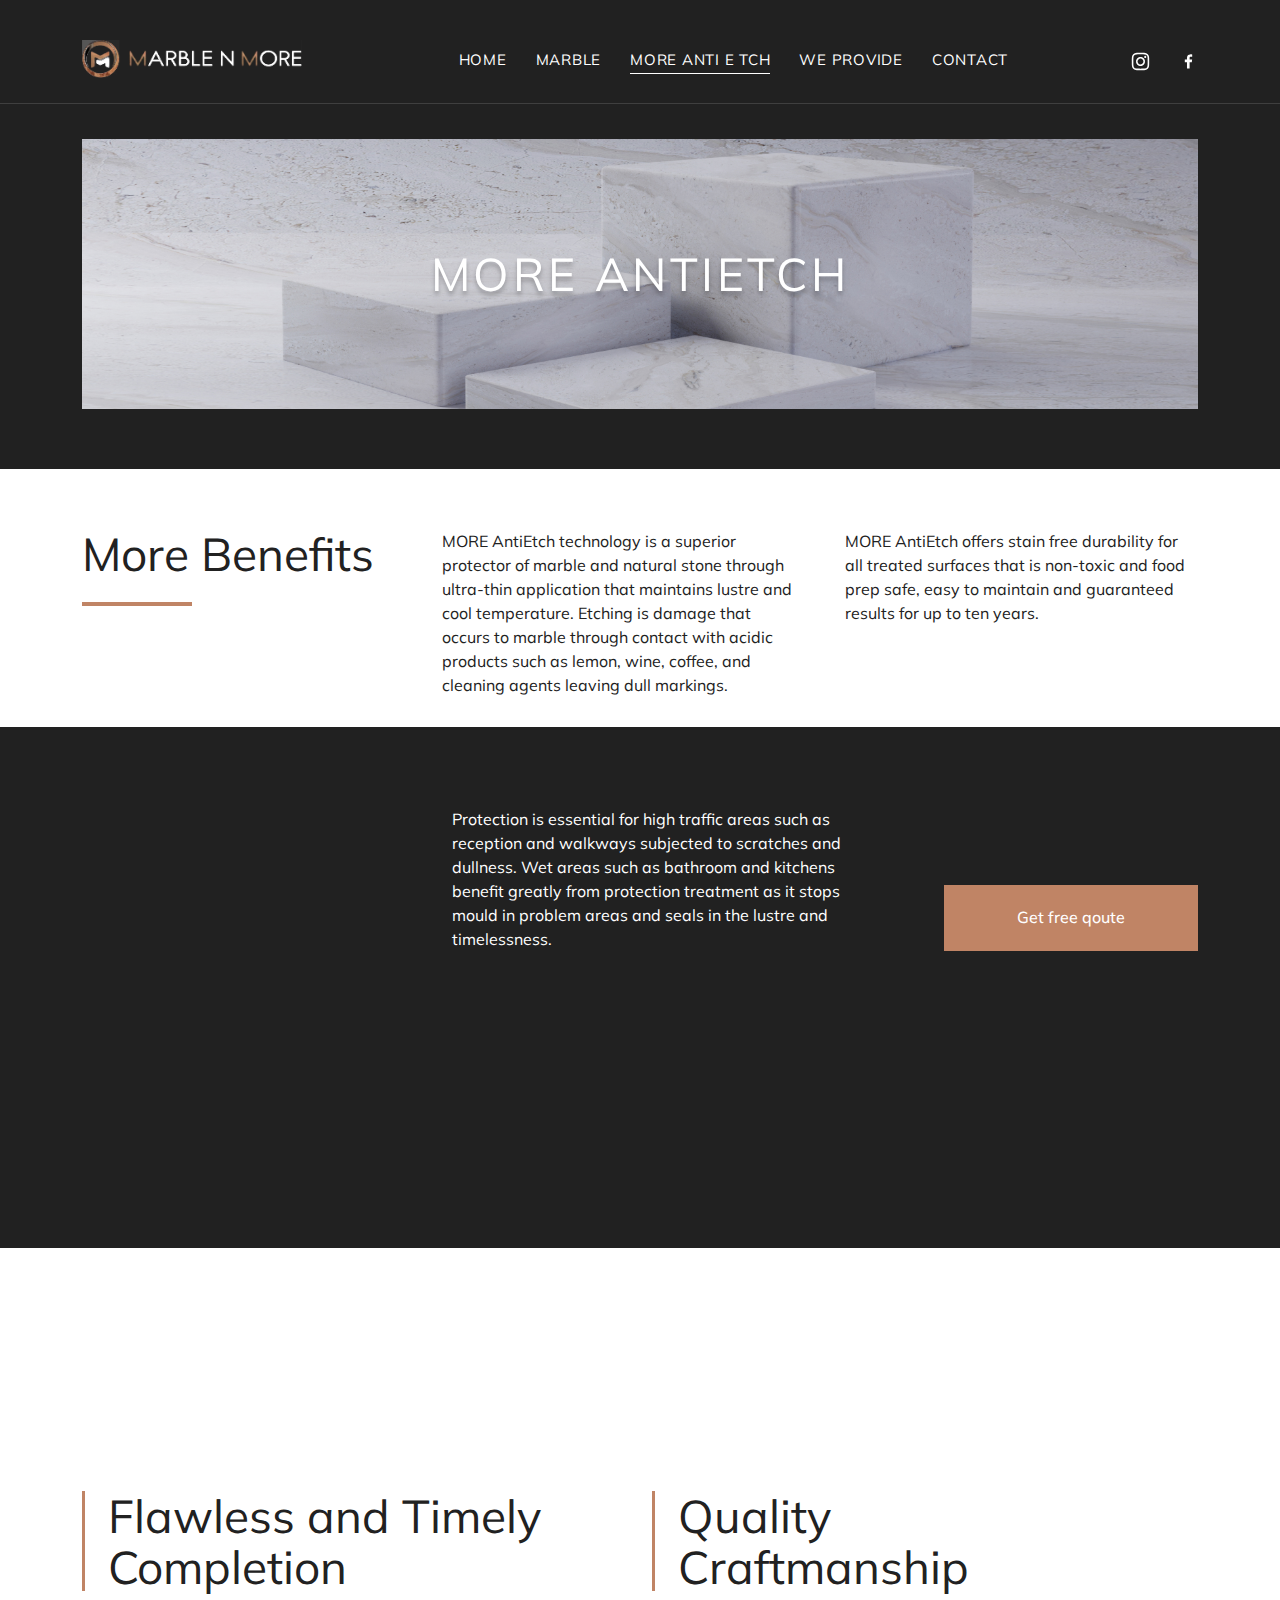
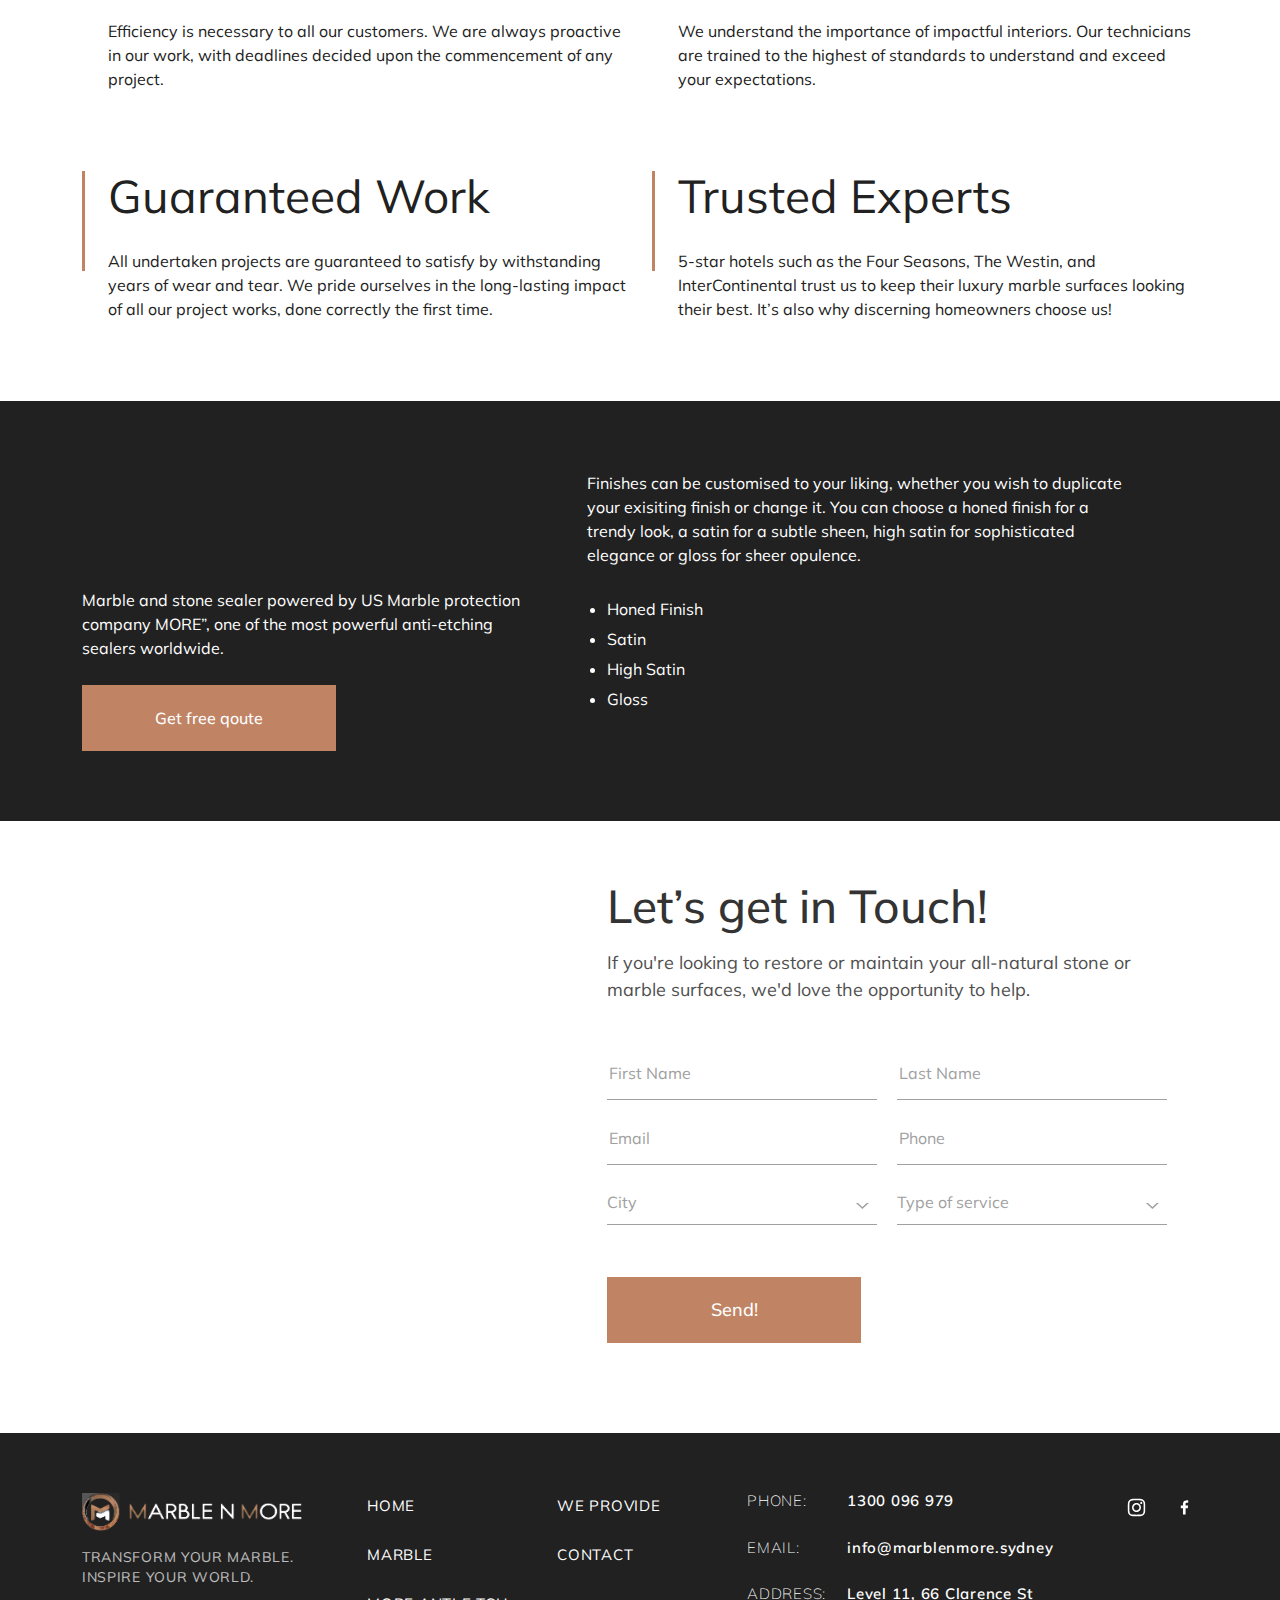
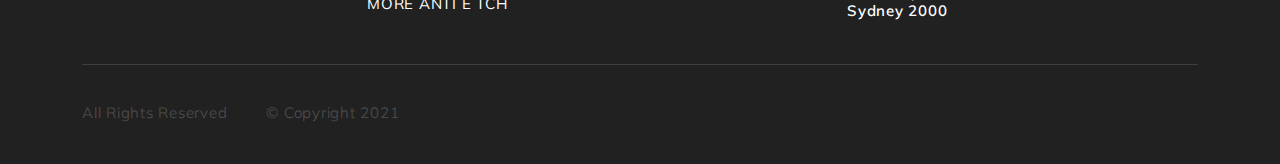
==== commit c85075f1: "Add files via upload" ====
--- a/anti-etch.html
+++ b/anti-etch.html
@@ -1,476 +1,476 @@
-<!DOCTYPE html>
-<html lang="en">
-
-<head>
-  <meta charset="UTF-8">
-  <meta http-equiv="X-UA-Compatible" content="IE=edge">
-  <meta name="viewport" content="width=device-width, initial-scale=1.0">
-  <title>Marble</title>
-  <link rel="icon" type="image/x-icon" href="img/favicon.png">
-  <link rel="stylesheet" href="css/lib/bootstrap.min.css">
-  <link rel="stylesheet" href="https://cdn.jsdelivr.net/npm/@fancyapps/ui/dist/fancybox.css" />
-  <link rel="stylesheet" href="css/lib/jquery.formstyler.css">
-  <link rel="stylesheet" href="css/lib/jquery.formstyler.theme.css">
-  <link rel="stylesheet" href="css/lib/aos.css">
-  <link rel="stylesheet" href="css/lib/swiper-bundle.min.css">
-  <link rel="stylesheet" href="css/style.css">
-</head>
-
-<body>
-  <div class="pagewrapper">
-
-    <header class="header">
-      <div class="container">
-        <div class="row align-items-center">
-          <div class="col-lg-3 col-9">
-            <a href="index.html" class="header__logo">
-              <img src="img/svg/header_logo.svg" alt="Marble N More">
-            </a>
-          </div>
-          <div class="col-lg-7 col-3">
-            <nav class="header__menu ">
-              <ul>
-                <li>
-                  <a href="index.html">Home</a>
-                </li>
-                <li>
-                  <a href="marble.html">Marble</a>
-                </li>
-                <li>
-                  <a class="active" href="anti-etch.html">More Anti E tch</a>
-                </li>
-                <li>
-                  <a href="we-provide.html">We provide</a>
-                </li>
-                <li>
-                  <a href="contact.html">Contact</a>
-                </li>
-              </ul>
-            </nav>
-            <div class="burgerbtn">
-              <span></span>
-              <span></span>
-              <span></span>
-            </div>
-            <nav class="mobile__menu ">
-              <div class="container">
-                <div class="mobile__menu-inner">
-                  <ul>
-                    <li>
-                      <a href="index.html">Home</a>
-                    </li>
-                    <li>
-                      <a href="marble.html">Marble</a>
-                    </li>
-                    <li>
-                      <a href="anti-e-tch.html">More Anti E tch</a>
-                    </li>
-                    <li>
-                      <a href="we-provide.html">We provide</a>
-                    </li>
-                    <li>
-                      <a href="contact.html">Contact</a>
-                    </li>
-                  </ul>
-                  <div class="mobile__social">
-                    <a href="#">
-                      <svg width="19" height="19" viewBox="0 0 19 19" fill="none" xmlns="http://www.w3.org/2000/svg">
-                        <path fill-rule="evenodd" clip-rule="evenodd"
-                          d="M5.90987 0.843754C6.8385 0.801004 7.13458 0.791504 9.50008 0.791504C11.8656 0.791504 12.1617 0.801796 13.0895 0.843754C14.0173 0.885712 14.6507 1.03375 15.2048 1.2483C15.7851 1.46759 16.3116 1.81038 16.747 2.25371C17.1903 2.68834 17.5323 3.214 17.7508 3.79509C17.9662 4.34925 18.1134 4.98259 18.1562 5.90884C18.1989 6.83905 18.2084 7.13513 18.2084 9.49984C18.2084 11.8653 18.1981 12.1614 18.1562 13.09C18.1142 14.0163 17.9662 14.6496 17.7508 15.2038C17.5323 15.785 17.1898 16.3115 16.747 16.7468C16.3116 17.1901 15.7851 17.5321 15.2048 17.7506C14.6507 17.9659 14.0173 18.1132 13.0911 18.1559C12.1617 18.1987 11.8656 18.2082 9.50008 18.2082C7.13458 18.2082 6.8385 18.1979 5.90987 18.1559C4.98362 18.114 4.35029 17.9659 3.79612 17.7506C3.21498 17.5321 2.68844 17.1895 2.25316 16.7468C1.81013 16.3119 1.46729 15.7856 1.24854 15.2046C1.034 14.6504 0.886748 14.0171 0.843998 13.0908C0.801248 12.1606 0.791748 11.8645 0.791748 9.49984C0.791748 7.13434 0.80204 6.83825 0.843998 5.91042C0.885956 4.98259 1.034 4.34925 1.24854 3.79509C1.46761 3.21407 1.81072 2.68779 2.25396 2.25292C2.68861 1.80998 3.21462 1.46715 3.79533 1.2483C4.3495 1.03375 4.98283 0.886504 5.90908 0.843754H5.90987ZM13.019 2.41125C12.1007 2.3693 11.8252 2.36059 9.50008 2.36059C7.17496 2.36059 6.89946 2.3693 5.98112 2.41125C5.13166 2.45005 4.67091 2.59175 4.36375 2.7113C3.95762 2.86963 3.66708 3.05725 3.36229 3.36205C3.07337 3.64313 2.85102 3.98531 2.71154 4.3635C2.592 4.67067 2.45029 5.13142 2.4115 5.98088C2.36954 6.89921 2.36083 7.17471 2.36083 9.49984C2.36083 11.825 2.36954 12.1005 2.4115 13.0188C2.45029 13.8683 2.592 14.329 2.71154 14.6362C2.85087 15.0138 3.07333 15.3566 3.36229 15.6376C3.64333 15.9266 3.98612 16.149 4.36375 16.2884C4.67091 16.4079 5.13166 16.5496 5.98112 16.5884C6.89946 16.6304 7.17416 16.6391 9.50008 16.6391C11.826 16.6391 12.1007 16.6304 13.019 16.5884C13.8685 16.5496 14.3292 16.4079 14.6364 16.2884C15.0425 16.13 15.3331 15.9424 15.6379 15.6376C15.9268 15.3566 16.1493 15.0138 16.2886 14.6362C16.4082 14.329 16.5499 13.8683 16.5887 13.0188C16.6306 12.1005 16.6393 11.825 16.6393 9.49984C16.6393 7.17471 16.6306 6.89921 16.5887 5.98088C16.5499 5.13142 16.4082 4.67067 16.2886 4.3635C16.1303 3.95738 15.9427 3.66684 15.6379 3.36205C15.3568 3.07314 15.0146 2.8508 14.6364 2.7113C14.3292 2.59175 13.8685 2.45005 13.019 2.41125ZM8.38779 12.1844C9.00898 12.443 9.70067 12.4779 10.3447 12.2831C10.9888 12.0884 11.5453 11.6761 11.9191 11.1166C12.2929 10.5572 12.461 9.88528 12.3945 9.21571C12.3279 8.54615 12.031 7.92044 11.5545 7.44546C11.2506 7.14184 10.8833 6.90935 10.4788 6.76474C10.0744 6.62013 9.64292 6.567 9.21547 6.60916C8.78803 6.65132 8.37524 6.78773 8.00684 7.00856C7.63844 7.2294 7.32359 7.52918 7.08495 7.8863C6.8463 8.24343 6.68981 8.64902 6.62674 9.07389C6.56366 9.49875 6.59558 9.93232 6.72017 10.3434C6.84477 10.7544 7.05896 11.1327 7.34732 11.4511C7.63567 11.7694 7.99103 12.0199 8.38779 12.1844ZM6.335 6.33475C6.75064 5.91911 7.24408 5.5894 7.78715 5.36446C8.33022 5.13951 8.91227 5.02373 9.50008 5.02373C10.0879 5.02373 10.6699 5.13951 11.213 5.36446C11.7561 5.5894 12.2495 5.91911 12.6652 6.33475C13.0808 6.7504 13.4105 7.24384 13.6355 7.78691C13.8604 8.32997 13.9762 8.91203 13.9762 9.49984C13.9762 10.0876 13.8604 10.6697 13.6355 11.2128C13.4105 11.7558 13.0808 12.2493 12.6652 12.6649C11.8257 13.5044 10.6872 13.9759 9.50008 13.9759C8.31294 13.9759 7.17443 13.5044 6.335 12.6649C5.49557 11.8255 5.02398 10.687 5.02398 9.49984C5.02398 8.3127 5.49557 7.17419 6.335 6.33475ZM14.9689 5.69034C15.0719 5.59317 15.1544 5.47633 15.2114 5.34673C15.2684 5.21713 15.2989 5.0774 15.301 4.93582C15.303 4.79424 15.2767 4.65369 15.2234 4.52248C15.1702 4.39127 15.0912 4.27207 14.991 4.17195C14.8909 4.07183 14.7717 3.99281 14.6405 3.93958C14.5093 3.88635 14.3688 3.85998 14.2272 3.86205C14.0856 3.86411 13.9459 3.89456 13.8163 3.9516C13.6867 4.00863 13.5698 4.09109 13.4727 4.19409C13.2837 4.3944 13.1802 4.66047 13.1843 4.93582C13.1883 5.21117 13.2994 5.47412 13.4942 5.66884C13.6889 5.86356 13.9518 5.97473 14.2272 5.97874C14.5025 5.98275 14.7686 5.8793 14.9689 5.69034Z"
-                          fill="#c08465" />
-                      </svg>
-                    </a>
-                    <a href="#">
-                      <svg width="19" height="19" viewBox="0 0 19 19" fill="none" xmlns="http://www.w3.org/2000/svg">
-                        <path
-                          d="M10.6059 16.6228V10.1343H12.7949L13.1202 7.5938H10.6059V5.97563C10.6059 5.24255 10.8102 4.74063 11.8623 4.74063H13.1954V2.47568C12.5468 2.40616 11.8948 2.37259 11.2424 2.37513C9.30757 2.37513 7.97915 3.5563 7.97915 5.72468V7.58905H5.80444V10.1295H7.9839V16.6228H10.6059Z"
-                          fill="#c08465" />
-                      </svg>
-                    </a>
-                  </div>
-                </div>
-              </div>
-
-            </nav>
-
-          </div>
-          <div class="col-lg-2 d-flex justify-content-end">
-            <div class="header__social">
-              <a href="#">
-                <svg width="19" height="19" viewBox="0 0 19 19" fill="none" xmlns="http://www.w3.org/2000/svg">
-                  <path fill-rule="evenodd" clip-rule="evenodd"
-                    d="M5.90987 0.843754C6.8385 0.801004 7.13458 0.791504 9.50008 0.791504C11.8656 0.791504 12.1617 0.801796 13.0895 0.843754C14.0173 0.885712 14.6507 1.03375 15.2048 1.2483C15.7851 1.46759 16.3116 1.81038 16.747 2.25371C17.1903 2.68834 17.5323 3.214 17.7508 3.79509C17.9662 4.34925 18.1134 4.98259 18.1562 5.90884C18.1989 6.83905 18.2084 7.13513 18.2084 9.49984C18.2084 11.8653 18.1981 12.1614 18.1562 13.09C18.1142 14.0163 17.9662 14.6496 17.7508 15.2038C17.5323 15.785 17.1898 16.3115 16.747 16.7468C16.3116 17.1901 15.7851 17.5321 15.2048 17.7506C14.6507 17.9659 14.0173 18.1132 13.0911 18.1559C12.1617 18.1987 11.8656 18.2082 9.50008 18.2082C7.13458 18.2082 6.8385 18.1979 5.90987 18.1559C4.98362 18.114 4.35029 17.9659 3.79612 17.7506C3.21498 17.5321 2.68844 17.1895 2.25316 16.7468C1.81013 16.3119 1.46729 15.7856 1.24854 15.2046C1.034 14.6504 0.886748 14.0171 0.843998 13.0908C0.801248 12.1606 0.791748 11.8645 0.791748 9.49984C0.791748 7.13434 0.80204 6.83825 0.843998 5.91042C0.885956 4.98259 1.034 4.34925 1.24854 3.79509C1.46761 3.21407 1.81072 2.68779 2.25396 2.25292C2.68861 1.80998 3.21462 1.46715 3.79533 1.2483C4.3495 1.03375 4.98283 0.886504 5.90908 0.843754H5.90987ZM13.019 2.41125C12.1007 2.3693 11.8252 2.36059 9.50008 2.36059C7.17496 2.36059 6.89946 2.3693 5.98112 2.41125C5.13166 2.45005 4.67091 2.59175 4.36375 2.7113C3.95762 2.86963 3.66708 3.05725 3.36229 3.36205C3.07337 3.64313 2.85102 3.98531 2.71154 4.3635C2.592 4.67067 2.45029 5.13142 2.4115 5.98088C2.36954 6.89921 2.36083 7.17471 2.36083 9.49984C2.36083 11.825 2.36954 12.1005 2.4115 13.0188C2.45029 13.8683 2.592 14.329 2.71154 14.6362C2.85087 15.0138 3.07333 15.3566 3.36229 15.6376C3.64333 15.9266 3.98612 16.149 4.36375 16.2884C4.67091 16.4079 5.13166 16.5496 5.98112 16.5884C6.89946 16.6304 7.17416 16.6391 9.50008 16.6391C11.826 16.6391 12.1007 16.6304 13.019 16.5884C13.8685 16.5496 14.3292 16.4079 14.6364 16.2884C15.0425 16.13 15.3331 15.9424 15.6379 15.6376C15.9268 15.3566 16.1493 15.0138 16.2886 14.6362C16.4082 14.329 16.5499 13.8683 16.5887 13.0188C16.6306 12.1005 16.6393 11.825 16.6393 9.49984C16.6393 7.17471 16.6306 6.89921 16.5887 5.98088C16.5499 5.13142 16.4082 4.67067 16.2886 4.3635C16.1303 3.95738 15.9427 3.66684 15.6379 3.36205C15.3568 3.07314 15.0146 2.8508 14.6364 2.7113C14.3292 2.59175 13.8685 2.45005 13.019 2.41125ZM8.38779 12.1844C9.00898 12.443 9.70067 12.4779 10.3447 12.2831C10.9888 12.0884 11.5453 11.6761 11.9191 11.1166C12.2929 10.5572 12.461 9.88528 12.3945 9.21571C12.3279 8.54615 12.031 7.92044 11.5545 7.44546C11.2506 7.14184 10.8833 6.90935 10.4788 6.76474C10.0744 6.62013 9.64292 6.567 9.21547 6.60916C8.78803 6.65132 8.37524 6.78773 8.00684 7.00856C7.63844 7.2294 7.32359 7.52918 7.08495 7.8863C6.8463 8.24343 6.68981 8.64902 6.62674 9.07389C6.56366 9.49875 6.59558 9.93232 6.72017 10.3434C6.84477 10.7544 7.05896 11.1327 7.34732 11.4511C7.63567 11.7694 7.99103 12.0199 8.38779 12.1844ZM6.335 6.33475C6.75064 5.91911 7.24408 5.5894 7.78715 5.36446C8.33022 5.13951 8.91227 5.02373 9.50008 5.02373C10.0879 5.02373 10.6699 5.13951 11.213 5.36446C11.7561 5.5894 12.2495 5.91911 12.6652 6.33475C13.0808 6.7504 13.4105 7.24384 13.6355 7.78691C13.8604 8.32997 13.9762 8.91203 13.9762 9.49984C13.9762 10.0876 13.8604 10.6697 13.6355 11.2128C13.4105 11.7558 13.0808 12.2493 12.6652 12.6649C11.8257 13.5044 10.6872 13.9759 9.50008 13.9759C8.31294 13.9759 7.17443 13.5044 6.335 12.6649C5.49557 11.8255 5.02398 10.687 5.02398 9.49984C5.02398 8.3127 5.49557 7.17419 6.335 6.33475ZM14.9689 5.69034C15.0719 5.59317 15.1544 5.47633 15.2114 5.34673C15.2684 5.21713 15.2989 5.0774 15.301 4.93582C15.303 4.79424 15.2767 4.65369 15.2234 4.52248C15.1702 4.39127 15.0912 4.27207 14.991 4.17195C14.8909 4.07183 14.7717 3.99281 14.6405 3.93958C14.5093 3.88635 14.3688 3.85998 14.2272 3.86205C14.0856 3.86411 13.9459 3.89456 13.8163 3.9516C13.6867 4.00863 13.5698 4.09109 13.4727 4.19409C13.2837 4.3944 13.1802 4.66047 13.1843 4.93582C13.1883 5.21117 13.2994 5.47412 13.4942 5.66884C13.6889 5.86356 13.9518 5.97473 14.2272 5.97874C14.5025 5.98275 14.7686 5.8793 14.9689 5.69034Z"
-                    fill="white" />
-                </svg>
-              </a>
-              <a href="#">
-                <svg width="19" height="19" viewBox="0 0 19 19" fill="none" xmlns="http://www.w3.org/2000/svg">
-                  <path
-                    d="M10.6059 16.6228V10.1343H12.7949L13.1202 7.5938H10.6059V5.97563C10.6059 5.24255 10.8102 4.74063 11.8623 4.74063H13.1954V2.47568C12.5468 2.40616 11.8948 2.37259 11.2424 2.37513C9.30757 2.37513 7.97915 3.5563 7.97915 5.72468V7.58905H5.80444V10.1295H7.9839V16.6228H10.6059Z"
-                    fill="white" />
-                </svg>
-              </a>
-            </div>
-          </div>
-        </div>
-      </div>
-    </header>
-
-    <main class="main">
-
-      <section class="toppage">
-        <div class="container">
-          <div class="toppage__img" data-aos="flip-up" data-aos-duration="1200">
-            <img src="img/antietch_toppage_bg.jpg" alt="Marble">
-            <div class="toppage__title section-title">
-              <h1>
-                More AntiEtch
-              </h1>
-            </div>
-          </div>
-        </div>
-      </section>
-
-      <section class="marbletext">
-        <div class="container">
-          <div class="marbletext__inner">
-            <div class="marbletext__title section-title">
-              <h2>
-                More Benefits
-              </h2>
-              <i data-aos="lineanim" data-aos-delay="700"></i>
-            </div>
-            <div class="marbletext__content">
-              <p>
-                MORE AntiEtch technology is a superior protector of marble and natural stone through ultra-thin
-                application that maintains lustre and cool temperature. Etching is damage that occurs to marble through
-                contact with acidic products such as lemon, wine, coffee, and cleaning agents leaving dull markings.
-              </p>
-              <p>
-                MORE AntiEtch offers stain free durability for all treated surfaces that is non-toxic and food prep
-                safe, easy to maintain and guaranteed results for up to ten years.
-              </p>
-            </div>
-          </div>
-        </div>
-      </section>
-
-      <section class="marblefeatures">
-        <div class="container">
-          <div class="marblefeatures__top">
-            <div class="marblefeatures__title section-title" data-aos="fade-right" data-aos-delay="100">
-              <h2>
-              <div class="welcomescreen__title-line" >
-                Innovative 
-                <i data-aos="lineanim" data-aos-delay="700"></i>
-              </div>
-              <span>Solutions</span>
-              </h2>
-            </div>
-            <div class="marblefeatures__content">
-              <p>
-                Protection is essential for high traffic areas such as reception and walkways subjected to scratches and
-                dullness. Wet areas such as bathroom and kitchens benefit greatly from protection treatment as it stops
-                mould in problem areas and seals in the lustre and timelessness.
-              </p>
-              <div class="marblefeatures__content-btn brownbtn">
-                <a href="contact.html">Get free qoute</a>
-              </div>
-            </div>
-          </div>
-          <div class="marblefeatures__bottom">
-            <img class="marblefeatures__img" src="img/antietch_features.jpg" alt="Marble" data-aos="fade-right"
-              data-aos-delay="100">
-            <img class="marblefeatures__frame" src="img/antietch_features2.jpg" alt="Marble" data-aos="fade-left"
-              data-aos-delay="100">
-          </div>
-        </div>
-      </section>
-
-      <section class="antietchfeatures">
-        <div class="container">
-          <div class="row">
-            <div class="col-lg-6">
-              <div class="antietchfeatures__item">
-                <div class="antietchfeatures__title section-title">
-                  <h3>
-                    Flawless and Timely
-                    Completion
-                  </h3>
-                </div>
-                <p>
-                  Efficiency is necessary to all our partners. We are always proactive in our work, with deadlines
-                  decided upon the commencement of any project.
-                </p>
-              </div>
-            </div>
-            <div class="col-lg-6">
-              <div class="antietchfeatures__item">
-                <div class="antietchfeatures__title section-title">
-                  <h3>
-                    Quality Craftmanship
-                  </h3>
-                </div>
-                <p>
-                  We understand the importance of impactful interiors. Our technicians are trained to the highest of
-                  standards to understand and exceed your expectations
-                </p>
-              </div>
-            </div>
-            <div class="col-lg-6">
-              <div class="antietchfeatures__item">
-                <div class="antietchfeatures__title section-title">
-                  <h3>
-                    Guaranteed Work
-                  </h3>
-                </div>
-                <p>
-                  All undertaken projects are guaranteed to satisfy by withstanding years of
-                  wear and tear. We pride ourselves in the long-lasting impact of all our project works, done correctly
-                  the first time.
-                </p>
-              </div>
-            </div>
-            <div class="col-lg-6">
-              <div class="antietchfeatures__item">
-                <div class="antietchfeatures__title section-title">
-                  <h3>
-                    Trusted Experts
-                  </h3>
-                </div>
-                <p>
-                  5-star hotels such as the Four Seasons, The Westin, and InterContinental trust us to keep their luxury
-                  marble surfaces looking their best. It’s also why discerning homeowners choose us!
-                </p>
-              </div>
-            </div>
-          </div>
-        </div>
-      </section>
-
-      <section class="antietchinfo">
-        <div class="container">
-          <div class="row">
-            <div class="col-xxl-4 col-xl-5 col-lg-6">
-              <div class="antietchinfo__title section-title" data-aos="fade-right" data-aos-delay="100">
-                <h2>
-                  Custom Finishes
-                </h2>
-                <i data-aos="lineanim" data-aos-delay="700"></i>
-              </div>
-              <div class="antietchinfo__box">
-                <p>
-                  Marble and stone sealer powered by US Marble protection company MORE”, one of the most powerful
-                  anti-etching sealers worldwide.
-                </p>
-              </div>
-              <div class="antietchinfo__btn brownbtn">
-                <a href="contact.html">
-                  Get free qoute
-                </a>
-              </div>
-
-            </div>
-            <div class="col-xxl-5 col-lg-6">
-              <div class="antietchinfo__content">
-                <p>
-                  Finishes can be customised to your liking, whether you wish to duplicate your exisiting finish or
-                  change it. You can choose a honed finish for a trendy look, a satin for a subtle sheen, high satin for
-                  sophisticated elegance or gloss for sheer opulence.
-                </p>
-                <ul>
-                  <li>
-                    Honed Finish
-                  </li>
-                  <li>
-                    Satin
-                  </li>
-                  <li>
-                    High Satin
-                  </li>
-                  <li>
-                    Gloss
-                  </li>
-                </ul>
-              </div>
-              <div class="antietchinfo__btn-mobile brownbtn">
-                <a href="contact.html">
-                  Get free qoute
-                </a>
-              </div>
-            </div>
-            <div class="col-xxl-3 ">
-              <div class="antietchinfo__img">
-                <div id="scene">
-                  <div data-depth="0.2">
-                    <img src="img/antietchinfo__frame.png" alt="marble" data-aos="fade-left" data-aos-delay="300">
-                  </div>
-                </div>
-              </div>
-            </div>
-          </div>
-        </div>
-      </section>
-
-      <section class="marblecontacts ">
-        <div class="container">
-          <div class="row align-items-center">
-            <div class="col-xxl-6 col-xl-5">
-              <div class="marblecontacts__img" data-aos="fade-right" data-aos-delay="100">
-                <picture>
-                  <source srcset="img/marbleinfo_bg.jpg" media="(max-width:1200px)">
-                  <img src="img/marblecontact.jpg" alt="Marble contact">
-                </picture>
-              </div>
-            </div>
-            <div class="col-xxl-6 col-xl-7">
-              <div class="contacts__form">
-                <div class="contacts__form-title">
-                  <h1>
-                    Let’s get in Touch!
-                  </h1>
-                  <p>
-                    If you're looking to restore or maintain your all-natural stone or<br> marble surfaces, we'd love
-                    the opportunity to help.
-                  </p>
-                </div>
-                <form>
-                  <input type="text" placeholder="First Name" required>
-                  <input type="text" placeholder="Last Name" required>
-                  <input type="text" placeholder="Email" required>
-                  <input type="text" placeholder="Phone" required>
-
-                  <select name="City" id="city" placeholder="City">
-                    <option value="City" dicabled>City</option>
-                    <option value="city2">city2</option>
-                  </select>
-
-                  <select id="service">
-                    <option value="Type" dicabled>Type of service</option>
-                    <option value="service2">service2</option>
-                  </select>
-                  <button class="contacts__btn">
-                    Send!
-                  </button>
-                </form>
-              </div>
-            </div>
-          </div>
-        </div>
-      </section>
-
-    </main>
-
-    <footer class="footer">
-      <div class="container">
-        <div class="footer__top">
-          <div class="row justify-content-between">
-            <div class="col-xl-3 col-md-4">
-              <div class="footer__logo">
-                <a href="index.html">
-                  <img src="img/svg/header_logo.svg" alt="marble">
-                </a>
-                <p>
-                  Transform your marble. Inspire your world.
-                </p>
-              </div>
-            </div>
-            <div class="col-xl-2 col-md-3">
-              <div class="footer__menu">
-                <ul>
-                  <li>
-                    <a href="index.html">home</a>
-                  </li>
-                  <li>
-                    <a href="marble.html">marble</a>
-                  </li>
-                  <li>
-                    <a href="anti-etch.html">More Anti E tch</a>
-                  </li>
-                </ul>
-              </div>
-            </div>
-            <div class="col-xl-2 col-md-3">
-              <div class="footer__menu">
-                <ul>
-                  <li>
-                    <a href="we-provide.html">we provide</a>
-                  </li>
-                  <li>
-                    <a href="contact.html">contact</a>
-                  </li>
-                </ul>
-              </div>
-            </div>
-            <div class="col-xl-4 col-md-9">
-              <div class="footer__info">
-                <div class="footer__info-item">
-                  <p>
-                    phone:
-                  </p>
-                  <a href="tel:1300096979">1300 096 979</a>
-                </div>
-                <div class="footer__info-item">
-                  <p>
-                    email:
-                  </p>
-                  <a href="mailto:info@marblenmore.sydney">info@marblenmore.sydney</a>
-                </div>
-                <div class="footer__info-item">
-                  <p>
-                    Address:
-                  </p>
-                  <a target="_blank" href="https://goo.gl/maps/iC36eueqsLpxbJGV7">Level 11, 66 Clarence St Sydney
-                    2000</a>
-                </div>
-              </div>
-            </div>
-            <div class="col-xl-1 col-md-3">
-              <div class="footer__social">
-                <a href="#">
-                  <svg width="19" height="19" viewBox="0 0 19 19" fill="none" xmlns="http://www.w3.org/2000/svg">
-                    <path fill-rule="evenodd" clip-rule="evenodd"
-                      d="M5.90987 0.843754C6.8385 0.801004 7.13458 0.791504 9.50008 0.791504C11.8656 0.791504 12.1617 0.801796 13.0895 0.843754C14.0173 0.885712 14.6507 1.03375 15.2048 1.2483C15.7851 1.46759 16.3116 1.81038 16.747 2.25371C17.1903 2.68834 17.5323 3.214 17.7508 3.79509C17.9662 4.34925 18.1134 4.98259 18.1562 5.90884C18.1989 6.83905 18.2084 7.13513 18.2084 9.49984C18.2084 11.8653 18.1981 12.1614 18.1562 13.09C18.1142 14.0163 17.9662 14.6496 17.7508 15.2038C17.5323 15.785 17.1898 16.3115 16.747 16.7468C16.3116 17.1901 15.7851 17.5321 15.2048 17.7506C14.6507 17.9659 14.0173 18.1132 13.0911 18.1559C12.1617 18.1987 11.8656 18.2082 9.50008 18.2082C7.13458 18.2082 6.8385 18.1979 5.90987 18.1559C4.98362 18.114 4.35029 17.9659 3.79612 17.7506C3.21498 17.5321 2.68844 17.1895 2.25316 16.7468C1.81013 16.3119 1.46729 15.7856 1.24854 15.2046C1.034 14.6504 0.886748 14.0171 0.843998 13.0908C0.801248 12.1606 0.791748 11.8645 0.791748 9.49984C0.791748 7.13434 0.80204 6.83825 0.843998 5.91042C0.885956 4.98259 1.034 4.34925 1.24854 3.79509C1.46761 3.21407 1.81072 2.68779 2.25396 2.25292C2.68861 1.80998 3.21462 1.46715 3.79533 1.2483C4.3495 1.03375 4.98283 0.886504 5.90908 0.843754H5.90987ZM13.019 2.41125C12.1007 2.3693 11.8252 2.36059 9.50008 2.36059C7.17496 2.36059 6.89946 2.3693 5.98112 2.41125C5.13166 2.45005 4.67091 2.59175 4.36375 2.7113C3.95762 2.86963 3.66708 3.05725 3.36229 3.36205C3.07337 3.64313 2.85102 3.98531 2.71154 4.3635C2.592 4.67067 2.45029 5.13142 2.4115 5.98088C2.36954 6.89921 2.36083 7.17471 2.36083 9.49984C2.36083 11.825 2.36954 12.1005 2.4115 13.0188C2.45029 13.8683 2.592 14.329 2.71154 14.6362C2.85087 15.0138 3.07333 15.3566 3.36229 15.6376C3.64333 15.9266 3.98612 16.149 4.36375 16.2884C4.67091 16.4079 5.13166 16.5496 5.98112 16.5884C6.89946 16.6304 7.17416 16.6391 9.50008 16.6391C11.826 16.6391 12.1007 16.6304 13.019 16.5884C13.8685 16.5496 14.3292 16.4079 14.6364 16.2884C15.0425 16.13 15.3331 15.9424 15.6379 15.6376C15.9268 15.3566 16.1493 15.0138 16.2886 14.6362C16.4082 14.329 16.5499 13.8683 16.5887 13.0188C16.6306 12.1005 16.6393 11.825 16.6393 9.49984C16.6393 7.17471 16.6306 6.89921 16.5887 5.98088C16.5499 5.13142 16.4082 4.67067 16.2886 4.3635C16.1303 3.95738 15.9427 3.66684 15.6379 3.36205C15.3568 3.07314 15.0146 2.8508 14.6364 2.7113C14.3292 2.59175 13.8685 2.45005 13.019 2.41125ZM8.38779 12.1844C9.00898 12.443 9.70067 12.4779 10.3447 12.2831C10.9888 12.0884 11.5453 11.6761 11.9191 11.1166C12.2929 10.5572 12.461 9.88528 12.3945 9.21571C12.3279 8.54615 12.031 7.92044 11.5545 7.44546C11.2506 7.14184 10.8833 6.90935 10.4788 6.76474C10.0744 6.62013 9.64292 6.567 9.21547 6.60916C8.78803 6.65132 8.37524 6.78773 8.00684 7.00856C7.63844 7.2294 7.32359 7.52918 7.08495 7.8863C6.8463 8.24343 6.68981 8.64902 6.62674 9.07389C6.56366 9.49875 6.59558 9.93232 6.72017 10.3434C6.84477 10.7544 7.05896 11.1327 7.34732 11.4511C7.63567 11.7694 7.99103 12.0199 8.38779 12.1844ZM6.335 6.33475C6.75064 5.91911 7.24408 5.5894 7.78715 5.36446C8.33022 5.13951 8.91227 5.02373 9.50008 5.02373C10.0879 5.02373 10.6699 5.13951 11.213 5.36446C11.7561 5.5894 12.2495 5.91911 12.6652 6.33475C13.0808 6.7504 13.4105 7.24384 13.6355 7.78691C13.8604 8.32997 13.9762 8.91203 13.9762 9.49984C13.9762 10.0876 13.8604 10.6697 13.6355 11.2128C13.4105 11.7558 13.0808 12.2493 12.6652 12.6649C11.8257 13.5044 10.6872 13.9759 9.50008 13.9759C8.31294 13.9759 7.17443 13.5044 6.335 12.6649C5.49557 11.8255 5.02398 10.687 5.02398 9.49984C5.02398 8.3127 5.49557 7.17419 6.335 6.33475ZM14.9689 5.69034C15.0719 5.59317 15.1544 5.47633 15.2114 5.34673C15.2684 5.21713 15.2989 5.0774 15.301 4.93582C15.303 4.79424 15.2767 4.65369 15.2234 4.52248C15.1702 4.39127 15.0912 4.27207 14.991 4.17195C14.8909 4.07183 14.7717 3.99281 14.6405 3.93958C14.5093 3.88635 14.3688 3.85998 14.2272 3.86205C14.0856 3.86411 13.9459 3.89456 13.8163 3.9516C13.6867 4.00863 13.5698 4.09109 13.4727 4.19409C13.2837 4.3944 13.1802 4.66047 13.1843 4.93582C13.1883 5.21117 13.2994 5.47412 13.4942 5.66884C13.6889 5.86356 13.9518 5.97473 14.2272 5.97874C14.5025 5.98275 14.7686 5.8793 14.9689 5.69034Z"
-                      fill="white" />
-                  </svg>
-                </a>
-                <a href="#">
-                  <svg width="19" height="19" viewBox="0 0 19 19" fill="none" xmlns="http://www.w3.org/2000/svg">
-                    <path
-                      d="M10.6059 16.6228V10.1343H12.7949L13.1202 7.5938H10.6059V5.97563C10.6059 5.24255 10.8102 4.74063 11.8623 4.74063H13.1954V2.47568C12.5468 2.40616 11.8948 2.37259 11.2424 2.37513C9.30757 2.37513 7.97915 3.5563 7.97915 5.72468V7.58905H5.80444V10.1295H7.9839V16.6228H10.6059Z"
-                      fill="white" />
-                  </svg>
-                </a>
-              </div>
-            </div>
-          </div>
-        </div>
-        <div class="footer__bottom">
-          <p>
-            All Rights Reserved
-          </p>
-          <p>
-            © Copyright 2021
-          </p>
-        </div>
-
-      </div>
-
-    </footer>
-
-  </div>
-
-
-  <script src="js/lib/jquery.js"></script>
-  <script src="js/lib/parallax.js"></script>
-  <script src="js/lib/aos.js"></script>
-  <script src="js/lib/jquery.formstyler.min.js"></script>
-  <script src="js/lib/bootstrap.min.js"></script>
-  <script src="https://cdn.jsdelivr.net/npm/@fancyapps/ui@4.0/dist/fancybox.umd.js"></script>
-  <script src="js/lib/swiper-bundle.min.js"></script>
-  <script src="js/main.js"></script>
-
-
-</body>
-
+<!DOCTYPE html>
+<html lang="en">
+
+<head>
+  <meta charset="UTF-8">
+  <meta http-equiv="X-UA-Compatible" content="IE=edge">
+  <meta name="viewport" content="width=device-width, initial-scale=1.0">
+  <title>Marble</title>
+  <link rel="icon" type="image/x-icon" href="img/favicon.png">
+  <link rel="stylesheet" href="css/lib/bootstrap.min.css">
+  <link rel="stylesheet" href="https://cdn.jsdelivr.net/npm/@fancyapps/ui/dist/fancybox.css" />
+  <link rel="stylesheet" href="css/lib/jquery.formstyler.css">
+  <link rel="stylesheet" href="css/lib/jquery.formstyler.theme.css">
+  <link rel="stylesheet" href="css/lib/aos.css">
+  <link rel="stylesheet" href="css/lib/swiper-bundle.min.css">
+  <link rel="stylesheet" href="css/style.css">
+</head>
+
+<body>
+  <div class="pagewrapper">
+
+    <header class="header">
+      <div class="container">
+        <div class="row align-items-center">
+          <div class="col-lg-3 col-9">
+            <a href="index.html" class="header__logo">
+              <img src="img/svg/header_logo.svg" alt="Marble N More">
+            </a>
+          </div>
+          <div class="col-lg-7 col-3">
+            <nav class="header__menu ">
+              <ul>
+                <li>
+                  <a href="index.html">Home</a>
+                </li>
+                <li>
+                  <a href="marble.html">Marble</a>
+                </li>
+                <li>
+                  <a class="active" href="anti-etch.html">More Anti E tch</a>
+                </li>
+                <li>
+                  <a href="we-provide.html">We provide</a>
+                </li>
+                <li>
+                  <a href="contact.html">Contact</a>
+                </li>
+              </ul>
+            </nav>
+            <div class="burgerbtn">
+              <span></span>
+              <span></span>
+              <span></span>
+            </div>
+            <nav class="mobile__menu ">
+              <div class="container">
+                <div class="mobile__menu-inner">
+                  <ul>
+                    <li>
+                      <a href="index.html">Home</a>
+                    </li>
+                    <li>
+                      <a href="marble.html">Marble</a>
+                    </li>
+                    <li>
+                      <a href="anti-e-tch.html">More Anti E tch</a>
+                    </li>
+                    <li>
+                      <a href="we-provide.html">We provide</a>
+                    </li>
+                    <li>
+                      <a href="contact.html">Contact</a>
+                    </li>
+                  </ul>
+                  <div class="mobile__social">
+                    <a href="#">
+                      <svg width="19" height="19" viewBox="0 0 19 19" fill="none" xmlns="http://www.w3.org/2000/svg">
+                        <path fill-rule="evenodd" clip-rule="evenodd"
+                          d="M5.90987 0.843754C6.8385 0.801004 7.13458 0.791504 9.50008 0.791504C11.8656 0.791504 12.1617 0.801796 13.0895 0.843754C14.0173 0.885712 14.6507 1.03375 15.2048 1.2483C15.7851 1.46759 16.3116 1.81038 16.747 2.25371C17.1903 2.68834 17.5323 3.214 17.7508 3.79509C17.9662 4.34925 18.1134 4.98259 18.1562 5.90884C18.1989 6.83905 18.2084 7.13513 18.2084 9.49984C18.2084 11.8653 18.1981 12.1614 18.1562 13.09C18.1142 14.0163 17.9662 14.6496 17.7508 15.2038C17.5323 15.785 17.1898 16.3115 16.747 16.7468C16.3116 17.1901 15.7851 17.5321 15.2048 17.7506C14.6507 17.9659 14.0173 18.1132 13.0911 18.1559C12.1617 18.1987 11.8656 18.2082 9.50008 18.2082C7.13458 18.2082 6.8385 18.1979 5.90987 18.1559C4.98362 18.114 4.35029 17.9659 3.79612 17.7506C3.21498 17.5321 2.68844 17.1895 2.25316 16.7468C1.81013 16.3119 1.46729 15.7856 1.24854 15.2046C1.034 14.6504 0.886748 14.0171 0.843998 13.0908C0.801248 12.1606 0.791748 11.8645 0.791748 9.49984C0.791748 7.13434 0.80204 6.83825 0.843998 5.91042C0.885956 4.98259 1.034 4.34925 1.24854 3.79509C1.46761 3.21407 1.81072 2.68779 2.25396 2.25292C2.68861 1.80998 3.21462 1.46715 3.79533 1.2483C4.3495 1.03375 4.98283 0.886504 5.90908 0.843754H5.90987ZM13.019 2.41125C12.1007 2.3693 11.8252 2.36059 9.50008 2.36059C7.17496 2.36059 6.89946 2.3693 5.98112 2.41125C5.13166 2.45005 4.67091 2.59175 4.36375 2.7113C3.95762 2.86963 3.66708 3.05725 3.36229 3.36205C3.07337 3.64313 2.85102 3.98531 2.71154 4.3635C2.592 4.67067 2.45029 5.13142 2.4115 5.98088C2.36954 6.89921 2.36083 7.17471 2.36083 9.49984C2.36083 11.825 2.36954 12.1005 2.4115 13.0188C2.45029 13.8683 2.592 14.329 2.71154 14.6362C2.85087 15.0138 3.07333 15.3566 3.36229 15.6376C3.64333 15.9266 3.98612 16.149 4.36375 16.2884C4.67091 16.4079 5.13166 16.5496 5.98112 16.5884C6.89946 16.6304 7.17416 16.6391 9.50008 16.6391C11.826 16.6391 12.1007 16.6304 13.019 16.5884C13.8685 16.5496 14.3292 16.4079 14.6364 16.2884C15.0425 16.13 15.3331 15.9424 15.6379 15.6376C15.9268 15.3566 16.1493 15.0138 16.2886 14.6362C16.4082 14.329 16.5499 13.8683 16.5887 13.0188C16.6306 12.1005 16.6393 11.825 16.6393 9.49984C16.6393 7.17471 16.6306 6.89921 16.5887 5.98088C16.5499 5.13142 16.4082 4.67067 16.2886 4.3635C16.1303 3.95738 15.9427 3.66684 15.6379 3.36205C15.3568 3.07314 15.0146 2.8508 14.6364 2.7113C14.3292 2.59175 13.8685 2.45005 13.019 2.41125ZM8.38779 12.1844C9.00898 12.443 9.70067 12.4779 10.3447 12.2831C10.9888 12.0884 11.5453 11.6761 11.9191 11.1166C12.2929 10.5572 12.461 9.88528 12.3945 9.21571C12.3279 8.54615 12.031 7.92044 11.5545 7.44546C11.2506 7.14184 10.8833 6.90935 10.4788 6.76474C10.0744 6.62013 9.64292 6.567 9.21547 6.60916C8.78803 6.65132 8.37524 6.78773 8.00684 7.00856C7.63844 7.2294 7.32359 7.52918 7.08495 7.8863C6.8463 8.24343 6.68981 8.64902 6.62674 9.07389C6.56366 9.49875 6.59558 9.93232 6.72017 10.3434C6.84477 10.7544 7.05896 11.1327 7.34732 11.4511C7.63567 11.7694 7.99103 12.0199 8.38779 12.1844ZM6.335 6.33475C6.75064 5.91911 7.24408 5.5894 7.78715 5.36446C8.33022 5.13951 8.91227 5.02373 9.50008 5.02373C10.0879 5.02373 10.6699 5.13951 11.213 5.36446C11.7561 5.5894 12.2495 5.91911 12.6652 6.33475C13.0808 6.7504 13.4105 7.24384 13.6355 7.78691C13.8604 8.32997 13.9762 8.91203 13.9762 9.49984C13.9762 10.0876 13.8604 10.6697 13.6355 11.2128C13.4105 11.7558 13.0808 12.2493 12.6652 12.6649C11.8257 13.5044 10.6872 13.9759 9.50008 13.9759C8.31294 13.9759 7.17443 13.5044 6.335 12.6649C5.49557 11.8255 5.02398 10.687 5.02398 9.49984C5.02398 8.3127 5.49557 7.17419 6.335 6.33475ZM14.9689 5.69034C15.0719 5.59317 15.1544 5.47633 15.2114 5.34673C15.2684 5.21713 15.2989 5.0774 15.301 4.93582C15.303 4.79424 15.2767 4.65369 15.2234 4.52248C15.1702 4.39127 15.0912 4.27207 14.991 4.17195C14.8909 4.07183 14.7717 3.99281 14.6405 3.93958C14.5093 3.88635 14.3688 3.85998 14.2272 3.86205C14.0856 3.86411 13.9459 3.89456 13.8163 3.9516C13.6867 4.00863 13.5698 4.09109 13.4727 4.19409C13.2837 4.3944 13.1802 4.66047 13.1843 4.93582C13.1883 5.21117 13.2994 5.47412 13.4942 5.66884C13.6889 5.86356 13.9518 5.97473 14.2272 5.97874C14.5025 5.98275 14.7686 5.8793 14.9689 5.69034Z"
+                          fill="#c08465" />
+                      </svg>
+                    </a>
+                    <a href="#">
+                      <svg width="19" height="19" viewBox="0 0 19 19" fill="none" xmlns="http://www.w3.org/2000/svg">
+                        <path
+                          d="M10.6059 16.6228V10.1343H12.7949L13.1202 7.5938H10.6059V5.97563C10.6059 5.24255 10.8102 4.74063 11.8623 4.74063H13.1954V2.47568C12.5468 2.40616 11.8948 2.37259 11.2424 2.37513C9.30757 2.37513 7.97915 3.5563 7.97915 5.72468V7.58905H5.80444V10.1295H7.9839V16.6228H10.6059Z"
+                          fill="#c08465" />
+                      </svg>
+                    </a>
+                  </div>
+                </div>
+              </div>
+
+            </nav>
+
+          </div>
+          <div class="col-lg-2 d-flex justify-content-end">
+            <div class="header__social">
+              <a href="#">
+                <svg width="19" height="19" viewBox="0 0 19 19" fill="none" xmlns="http://www.w3.org/2000/svg">
+                  <path fill-rule="evenodd" clip-rule="evenodd"
+                    d="M5.90987 0.843754C6.8385 0.801004 7.13458 0.791504 9.50008 0.791504C11.8656 0.791504 12.1617 0.801796 13.0895 0.843754C14.0173 0.885712 14.6507 1.03375 15.2048 1.2483C15.7851 1.46759 16.3116 1.81038 16.747 2.25371C17.1903 2.68834 17.5323 3.214 17.7508 3.79509C17.9662 4.34925 18.1134 4.98259 18.1562 5.90884C18.1989 6.83905 18.2084 7.13513 18.2084 9.49984C18.2084 11.8653 18.1981 12.1614 18.1562 13.09C18.1142 14.0163 17.9662 14.6496 17.7508 15.2038C17.5323 15.785 17.1898 16.3115 16.747 16.7468C16.3116 17.1901 15.7851 17.5321 15.2048 17.7506C14.6507 17.9659 14.0173 18.1132 13.0911 18.1559C12.1617 18.1987 11.8656 18.2082 9.50008 18.2082C7.13458 18.2082 6.8385 18.1979 5.90987 18.1559C4.98362 18.114 4.35029 17.9659 3.79612 17.7506C3.21498 17.5321 2.68844 17.1895 2.25316 16.7468C1.81013 16.3119 1.46729 15.7856 1.24854 15.2046C1.034 14.6504 0.886748 14.0171 0.843998 13.0908C0.801248 12.1606 0.791748 11.8645 0.791748 9.49984C0.791748 7.13434 0.80204 6.83825 0.843998 5.91042C0.885956 4.98259 1.034 4.34925 1.24854 3.79509C1.46761 3.21407 1.81072 2.68779 2.25396 2.25292C2.68861 1.80998 3.21462 1.46715 3.79533 1.2483C4.3495 1.03375 4.98283 0.886504 5.90908 0.843754H5.90987ZM13.019 2.41125C12.1007 2.3693 11.8252 2.36059 9.50008 2.36059C7.17496 2.36059 6.89946 2.3693 5.98112 2.41125C5.13166 2.45005 4.67091 2.59175 4.36375 2.7113C3.95762 2.86963 3.66708 3.05725 3.36229 3.36205C3.07337 3.64313 2.85102 3.98531 2.71154 4.3635C2.592 4.67067 2.45029 5.13142 2.4115 5.98088C2.36954 6.89921 2.36083 7.17471 2.36083 9.49984C2.36083 11.825 2.36954 12.1005 2.4115 13.0188C2.45029 13.8683 2.592 14.329 2.71154 14.6362C2.85087 15.0138 3.07333 15.3566 3.36229 15.6376C3.64333 15.9266 3.98612 16.149 4.36375 16.2884C4.67091 16.4079 5.13166 16.5496 5.98112 16.5884C6.89946 16.6304 7.17416 16.6391 9.50008 16.6391C11.826 16.6391 12.1007 16.6304 13.019 16.5884C13.8685 16.5496 14.3292 16.4079 14.6364 16.2884C15.0425 16.13 15.3331 15.9424 15.6379 15.6376C15.9268 15.3566 16.1493 15.0138 16.2886 14.6362C16.4082 14.329 16.5499 13.8683 16.5887 13.0188C16.6306 12.1005 16.6393 11.825 16.6393 9.49984C16.6393 7.17471 16.6306 6.89921 16.5887 5.98088C16.5499 5.13142 16.4082 4.67067 16.2886 4.3635C16.1303 3.95738 15.9427 3.66684 15.6379 3.36205C15.3568 3.07314 15.0146 2.8508 14.6364 2.7113C14.3292 2.59175 13.8685 2.45005 13.019 2.41125ZM8.38779 12.1844C9.00898 12.443 9.70067 12.4779 10.3447 12.2831C10.9888 12.0884 11.5453 11.6761 11.9191 11.1166C12.2929 10.5572 12.461 9.88528 12.3945 9.21571C12.3279 8.54615 12.031 7.92044 11.5545 7.44546C11.2506 7.14184 10.8833 6.90935 10.4788 6.76474C10.0744 6.62013 9.64292 6.567 9.21547 6.60916C8.78803 6.65132 8.37524 6.78773 8.00684 7.00856C7.63844 7.2294 7.32359 7.52918 7.08495 7.8863C6.8463 8.24343 6.68981 8.64902 6.62674 9.07389C6.56366 9.49875 6.59558 9.93232 6.72017 10.3434C6.84477 10.7544 7.05896 11.1327 7.34732 11.4511C7.63567 11.7694 7.99103 12.0199 8.38779 12.1844ZM6.335 6.33475C6.75064 5.91911 7.24408 5.5894 7.78715 5.36446C8.33022 5.13951 8.91227 5.02373 9.50008 5.02373C10.0879 5.02373 10.6699 5.13951 11.213 5.36446C11.7561 5.5894 12.2495 5.91911 12.6652 6.33475C13.0808 6.7504 13.4105 7.24384 13.6355 7.78691C13.8604 8.32997 13.9762 8.91203 13.9762 9.49984C13.9762 10.0876 13.8604 10.6697 13.6355 11.2128C13.4105 11.7558 13.0808 12.2493 12.6652 12.6649C11.8257 13.5044 10.6872 13.9759 9.50008 13.9759C8.31294 13.9759 7.17443 13.5044 6.335 12.6649C5.49557 11.8255 5.02398 10.687 5.02398 9.49984C5.02398 8.3127 5.49557 7.17419 6.335 6.33475ZM14.9689 5.69034C15.0719 5.59317 15.1544 5.47633 15.2114 5.34673C15.2684 5.21713 15.2989 5.0774 15.301 4.93582C15.303 4.79424 15.2767 4.65369 15.2234 4.52248C15.1702 4.39127 15.0912 4.27207 14.991 4.17195C14.8909 4.07183 14.7717 3.99281 14.6405 3.93958C14.5093 3.88635 14.3688 3.85998 14.2272 3.86205C14.0856 3.86411 13.9459 3.89456 13.8163 3.9516C13.6867 4.00863 13.5698 4.09109 13.4727 4.19409C13.2837 4.3944 13.1802 4.66047 13.1843 4.93582C13.1883 5.21117 13.2994 5.47412 13.4942 5.66884C13.6889 5.86356 13.9518 5.97473 14.2272 5.97874C14.5025 5.98275 14.7686 5.8793 14.9689 5.69034Z"
+                    fill="white" />
+                </svg>
+              </a>
+              <a href="#">
+                <svg width="19" height="19" viewBox="0 0 19 19" fill="none" xmlns="http://www.w3.org/2000/svg">
+                  <path
+                    d="M10.6059 16.6228V10.1343H12.7949L13.1202 7.5938H10.6059V5.97563C10.6059 5.24255 10.8102 4.74063 11.8623 4.74063H13.1954V2.47568C12.5468 2.40616 11.8948 2.37259 11.2424 2.37513C9.30757 2.37513 7.97915 3.5563 7.97915 5.72468V7.58905H5.80444V10.1295H7.9839V16.6228H10.6059Z"
+                    fill="white" />
+                </svg>
+              </a>
+            </div>
+          </div>
+        </div>
+      </div>
+    </header>
+
+    <main class="main">
+
+      <section class="toppage">
+        <div class="container">
+          <div class="toppage__img" data-aos="flip-up" data-aos-duration="1200">
+            <img src="img/antietch_toppage_bg.jpg" alt="Marble">
+            <div class="toppage__title section-title">
+              <h1>
+                More AntiEtch
+              </h1>
+            </div>
+          </div>
+        </div>
+      </section>
+
+      <section class="marbletext">
+        <div class="container">
+          <div class="marbletext__inner">
+            <div class="marbletext__title section-title">
+              <h2>
+                More Benefits
+              </h2>
+              <i data-aos="lineanim" data-aos-delay="700"></i>
+            </div>
+            <div class="marbletext__content">
+              <p>
+                MORE AntiEtch technology is a superior protector of marble and natural stone through ultra-thin
+                application that maintains lustre and cool temperature. Etching is damage that occurs to marble through
+                contact with acidic products such as lemon, wine, coffee, and cleaning agents leaving dull markings.
+              </p>
+              <p>
+                MORE AntiEtch offers stain free durability for all treated surfaces that is non-toxic and food prep
+                safe, easy to maintain and guaranteed results for up to ten years.
+              </p>
+            </div>
+          </div>
+        </div>
+      </section>
+
+      <section class="marblefeatures">
+        <div class="container">
+          <div class="marblefeatures__top">
+
+            <div class="marblefeatures__title section-title" data-aos="fade-right" data-aos-delay="100">
+              <h2>
+              <span>Innovative</span>
+              <div class="welcomescreen__title-line" >
+                 Solutions
+                <i data-aos="lineanim" data-aos-delay="700"></i>
+              </div>
+              </h2>
+            </div>
+
+            <div class="marblefeatures__content">
+              <p>
+                Protection is essential for high traffic areas such as reception and walkways subjected to scratches and
+                dullness. Wet areas such as bathroom and kitchens benefit greatly from protection treatment as it stops
+                mould in problem areas and seals in the lustre and timelessness.
+              </p>
+              <div class="marblefeatures__content-btn brownbtn">
+                <a href="contact.html">Get free qoute</a>
+              </div>
+            </div>
+          </div>
+          <div class="marblefeatures__bottom">
+            <img class="marblefeatures__img" src="img/antietch_features.jpg" alt="Marble" data-aos="fade-right"
+              data-aos-delay="100">
+            <img class="marblefeatures__frame" src="img/antietch_features2.jpg" alt="Marble" data-aos="fade-left"
+              data-aos-delay="100">
+          </div>
+        </div>
+      </section>
+
+      <section class="antietchfeatures">
+        <div class="container">
+          <div class="row">
+            <div class="col-lg-6">
+              <div class="antietchfeatures__item">
+                <div class="antietchfeatures__title section-title">
+                  <h3>
+                    Flawless and Timely
+                    Completion
+                  </h3>
+                </div>
+                <p>
+                  Efficiency is necessary to all our customers. We are always proactive in our work, with deadlines decided upon the commencement of any project.
+                </p>
+              </div>
+            </div>
+            <div class="col-lg-6">
+              <div class="antietchfeatures__item">
+                <div class="antietchfeatures__title section-title">
+                  <h3>
+                    Quality <br>Craftmanship
+                  </h3>
+                </div>
+                <p>
+                  We understand the importance of impactful interiors. Our technicians are trained to the highest of standards to understand and exceed your expectations.
+                </p>
+              </div>
+            </div>
+            <div class="col-lg-6">
+              <div class="antietchfeatures__item">
+                <div class="antietchfeatures__title section-title">
+                  <h3>
+                    Guaranteed Work
+                  </h3>
+                </div>
+                <p>
+                  All undertaken projects are guaranteed to satisfy by withstanding years of
+                  wear and tear. We pride ourselves in the long-lasting impact of all our project works, done correctly
+                  the first time.
+                </p>
+              </div>
+            </div>
+            <div class="col-lg-6">
+              <div class="antietchfeatures__item">
+                <div class="antietchfeatures__title section-title">
+                  <h3>
+                    Trusted Experts
+                  </h3>
+                </div>
+                <p>
+                  5-star hotels such as the Four Seasons, The Westin, and InterContinental trust us to keep their luxury
+                  marble surfaces looking their best. It’s also why discerning homeowners choose us!
+                </p>
+              </div>
+            </div>
+          </div>
+        </div>
+      </section>
+
+      <section class="antietchinfo">
+        <div class="container">
+          <div class="row">
+            <div class="col-xxl-4 col-xl-5 col-lg-6">
+              <div class="antietchinfo__title section-title" data-aos="fade-right" data-aos-delay="100">
+                <h2>
+                  Custom Finishes
+                </h2>
+                <i data-aos="lineanim" data-aos-delay="700"></i>
+              </div>
+              <div class="antietchinfo__box">
+                <p>
+                  Marble and stone sealer powered by US Marble protection company MORE”, one of the most powerful
+                  anti-etching sealers worldwide.
+                </p>
+              </div>
+              <div class="antietchinfo__btn brownbtn">
+                <a href="contact.html">
+                  Get free qoute
+                </a>
+              </div>
+
+            </div>
+            <div class="col-xxl-5 col-lg-6">
+              <div class="antietchinfo__content">
+                <p>
+                  Finishes can be customised to your liking, whether you wish to duplicate your exisiting finish or
+                  change it. You can choose a honed finish for a trendy look, a satin for a subtle sheen, high satin for
+                  sophisticated elegance or gloss for sheer opulence.
+                </p>
+                <ul>
+                  <li>
+                    Honed Finish
+                  </li>
+                  <li>
+                    Satin
+                  </li>
+                  <li>
+                    High Satin
+                  </li>
+                  <li>
+                    Gloss
+                  </li>
+                </ul>
+              </div>
+              <div class="antietchinfo__btn-mobile brownbtn">
+                <a href="contact.html">
+                  Get free qoute
+                </a>
+              </div>
+            </div>
+            <div class="col-xxl-3 ">
+              <div class="antietchinfo__img">
+                <div id="scene">
+                  <div data-depth="0.2">
+                    <img src="img/antietchinfo__frame.png" alt="marble" data-aos="fade-left" data-aos-delay="300">
+                  </div>
+                </div>
+              </div>
+            </div>
+          </div>
+        </div>
+      </section>
+
+      <section class="marblecontacts ">
+        <div class="container">
+          <div class="row align-items-center">
+            <div class="col-xxl-6 col-xl-5">
+              <div class="marblecontacts__img" data-aos="fade-right" data-aos-delay="100">
+                <picture>
+                  <source srcset="img/marbleinfo_bg.jpg" media="(max-width:1200px)">
+                  <img src="img/marblecontact.jpg" alt="Marble contact">
+                </picture>
+              </div>
+            </div>
+            <div class="col-xxl-6 col-xl-7">
+              <div class="contacts__form">
+                <div class="contacts__form-title">
+                  <h1>
+                    Let’s get in Touch!
+                  </h1>
+                  <p>
+                    If you're looking to restore or maintain your all-natural stone or<br> marble surfaces, we'd love
+                    the opportunity to help.
+                  </p>
+                </div>
+                <form>
+                  <input type="text" placeholder="First Name" required>
+                  <input type="text" placeholder="Last Name" required>
+                  <input type="text" placeholder="Email" required>
+                  <input type="text" placeholder="Phone" required>
+
+                  <select name="City" id="city" placeholder="City">
+                    <option value="City" dicabled>City</option>
+                    <option value="city2">city2</option>
+                  </select>
+
+                  <select id="service">
+                    <option value="Type" dicabled>Type of service</option>
+                    <option value="service2">service2</option>
+                  </select>
+                  <button class="contacts__btn">
+                    Send!
+                  </button>
+                </form>
+              </div>
+            </div>
+          </div>
+        </div>
+      </section>
+
+    </main>
+
+    <footer class="footer">
+      <div class="container">
+        <div class="footer__top">
+          <div class="row justify-content-between">
+            <div class="col-xl-3 col-md-4">
+              <div class="footer__logo">
+                <a href="index.html">
+                  <img src="img/svg/header_logo.svg" alt="marble">
+                </a>
+                <p>
+                  Transform your marble. Inspire your world.
+                </p>
+              </div>
+            </div>
+            <div class="col-xl-2 col-md-3">
+              <div class="footer__menu">
+                <ul>
+                  <li>
+                    <a href="index.html">home</a>
+                  </li>
+                  <li>
+                    <a href="marble.html">marble</a>
+                  </li>
+                  <li>
+                    <a href="anti-etch.html">More Anti E tch</a>
+                  </li>
+                </ul>
+              </div>
+            </div>
+            <div class="col-xl-2 col-md-3">
+              <div class="footer__menu">
+                <ul>
+                  <li>
+                    <a href="we-provide.html">we provide</a>
+                  </li>
+                  <li>
+                    <a href="contact.html">contact</a>
+                  </li>
+                </ul>
+              </div>
+            </div>
+            <div class="col-xl-4 col-md-9">
+              <div class="footer__info">
+                <div class="footer__info-item">
+                  <p>
+                    phone:
+                  </p>
+                  <a href="tel:1300096979">1300 096 979</a>
+                </div>
+                <div class="footer__info-item">
+                  <p>
+                    email:
+                  </p>
+                  <a href="mailto:info@marblenmore.sydney">info@marblenmore.sydney</a>
+                </div>
+                <div class="footer__info-item">
+                  <p>
+                    Address:
+                  </p>
+                  <a target="_blank" href="https://goo.gl/maps/iC36eueqsLpxbJGV7">Level 11, 66 Clarence St Sydney
+                    2000</a>
+                </div>
+              </div>
+            </div>
+            <div class="col-xl-1 col-md-3">
+              <div class="footer__social">
+                <a href="#">
+                  <svg width="19" height="19" viewBox="0 0 19 19" fill="none" xmlns="http://www.w3.org/2000/svg">
+                    <path fill-rule="evenodd" clip-rule="evenodd"
+                      d="M5.90987 0.843754C6.8385 0.801004 7.13458 0.791504 9.50008 0.791504C11.8656 0.791504 12.1617 0.801796 13.0895 0.843754C14.0173 0.885712 14.6507 1.03375 15.2048 1.2483C15.7851 1.46759 16.3116 1.81038 16.747 2.25371C17.1903 2.68834 17.5323 3.214 17.7508 3.79509C17.9662 4.34925 18.1134 4.98259 18.1562 5.90884C18.1989 6.83905 18.2084 7.13513 18.2084 9.49984C18.2084 11.8653 18.1981 12.1614 18.1562 13.09C18.1142 14.0163 17.9662 14.6496 17.7508 15.2038C17.5323 15.785 17.1898 16.3115 16.747 16.7468C16.3116 17.1901 15.7851 17.5321 15.2048 17.7506C14.6507 17.9659 14.0173 18.1132 13.0911 18.1559C12.1617 18.1987 11.8656 18.2082 9.50008 18.2082C7.13458 18.2082 6.8385 18.1979 5.90987 18.1559C4.98362 18.114 4.35029 17.9659 3.79612 17.7506C3.21498 17.5321 2.68844 17.1895 2.25316 16.7468C1.81013 16.3119 1.46729 15.7856 1.24854 15.2046C1.034 14.6504 0.886748 14.0171 0.843998 13.0908C0.801248 12.1606 0.791748 11.8645 0.791748 9.49984C0.791748 7.13434 0.80204 6.83825 0.843998 5.91042C0.885956 4.98259 1.034 4.34925 1.24854 3.79509C1.46761 3.21407 1.81072 2.68779 2.25396 2.25292C2.68861 1.80998 3.21462 1.46715 3.79533 1.2483C4.3495 1.03375 4.98283 0.886504 5.90908 0.843754H5.90987ZM13.019 2.41125C12.1007 2.3693 11.8252 2.36059 9.50008 2.36059C7.17496 2.36059 6.89946 2.3693 5.98112 2.41125C5.13166 2.45005 4.67091 2.59175 4.36375 2.7113C3.95762 2.86963 3.66708 3.05725 3.36229 3.36205C3.07337 3.64313 2.85102 3.98531 2.71154 4.3635C2.592 4.67067 2.45029 5.13142 2.4115 5.98088C2.36954 6.89921 2.36083 7.17471 2.36083 9.49984C2.36083 11.825 2.36954 12.1005 2.4115 13.0188C2.45029 13.8683 2.592 14.329 2.71154 14.6362C2.85087 15.0138 3.07333 15.3566 3.36229 15.6376C3.64333 15.9266 3.98612 16.149 4.36375 16.2884C4.67091 16.4079 5.13166 16.5496 5.98112 16.5884C6.89946 16.6304 7.17416 16.6391 9.50008 16.6391C11.826 16.6391 12.1007 16.6304 13.019 16.5884C13.8685 16.5496 14.3292 16.4079 14.6364 16.2884C15.0425 16.13 15.3331 15.9424 15.6379 15.6376C15.9268 15.3566 16.1493 15.0138 16.2886 14.6362C16.4082 14.329 16.5499 13.8683 16.5887 13.0188C16.6306 12.1005 16.6393 11.825 16.6393 9.49984C16.6393 7.17471 16.6306 6.89921 16.5887 5.98088C16.5499 5.13142 16.4082 4.67067 16.2886 4.3635C16.1303 3.95738 15.9427 3.66684 15.6379 3.36205C15.3568 3.07314 15.0146 2.8508 14.6364 2.7113C14.3292 2.59175 13.8685 2.45005 13.019 2.41125ZM8.38779 12.1844C9.00898 12.443 9.70067 12.4779 10.3447 12.2831C10.9888 12.0884 11.5453 11.6761 11.9191 11.1166C12.2929 10.5572 12.461 9.88528 12.3945 9.21571C12.3279 8.54615 12.031 7.92044 11.5545 7.44546C11.2506 7.14184 10.8833 6.90935 10.4788 6.76474C10.0744 6.62013 9.64292 6.567 9.21547 6.60916C8.78803 6.65132 8.37524 6.78773 8.00684 7.00856C7.63844 7.2294 7.32359 7.52918 7.08495 7.8863C6.8463 8.24343 6.68981 8.64902 6.62674 9.07389C6.56366 9.49875 6.59558 9.93232 6.72017 10.3434C6.84477 10.7544 7.05896 11.1327 7.34732 11.4511C7.63567 11.7694 7.99103 12.0199 8.38779 12.1844ZM6.335 6.33475C6.75064 5.91911 7.24408 5.5894 7.78715 5.36446C8.33022 5.13951 8.91227 5.02373 9.50008 5.02373C10.0879 5.02373 10.6699 5.13951 11.213 5.36446C11.7561 5.5894 12.2495 5.91911 12.6652 6.33475C13.0808 6.7504 13.4105 7.24384 13.6355 7.78691C13.8604 8.32997 13.9762 8.91203 13.9762 9.49984C13.9762 10.0876 13.8604 10.6697 13.6355 11.2128C13.4105 11.7558 13.0808 12.2493 12.6652 12.6649C11.8257 13.5044 10.6872 13.9759 9.50008 13.9759C8.31294 13.9759 7.17443 13.5044 6.335 12.6649C5.49557 11.8255 5.02398 10.687 5.02398 9.49984C5.02398 8.3127 5.49557 7.17419 6.335 6.33475ZM14.9689 5.69034C15.0719 5.59317 15.1544 5.47633 15.2114 5.34673C15.2684 5.21713 15.2989 5.0774 15.301 4.93582C15.303 4.79424 15.2767 4.65369 15.2234 4.52248C15.1702 4.39127 15.0912 4.27207 14.991 4.17195C14.8909 4.07183 14.7717 3.99281 14.6405 3.93958C14.5093 3.88635 14.3688 3.85998 14.2272 3.86205C14.0856 3.86411 13.9459 3.89456 13.8163 3.9516C13.6867 4.00863 13.5698 4.09109 13.4727 4.19409C13.2837 4.3944 13.1802 4.66047 13.1843 4.93582C13.1883 5.21117 13.2994 5.47412 13.4942 5.66884C13.6889 5.86356 13.9518 5.97473 14.2272 5.97874C14.5025 5.98275 14.7686 5.8793 14.9689 5.69034Z"
+                      fill="white" />
+                  </svg>
+                </a>
+                <a href="#">
+                  <svg width="19" height="19" viewBox="0 0 19 19" fill="none" xmlns="http://www.w3.org/2000/svg">
+                    <path
+                      d="M10.6059 16.6228V10.1343H12.7949L13.1202 7.5938H10.6059V5.97563C10.6059 5.24255 10.8102 4.74063 11.8623 4.74063H13.1954V2.47568C12.5468 2.40616 11.8948 2.37259 11.2424 2.37513C9.30757 2.37513 7.97915 3.5563 7.97915 5.72468V7.58905H5.80444V10.1295H7.9839V16.6228H10.6059Z"
+                      fill="white" />
+                  </svg>
+                </a>
+              </div>
+            </div>
+          </div>
+        </div>
+        <div class="footer__bottom">
+          <p>
+            All Rights Reserved
+          </p>
+          <p>
+            © Copyright 2021
+          </p>
+        </div>
+
+      </div>
+
+    </footer>
+
+  </div>
+
+
+  <script src="js/lib/jquery.js"></script>
+  <script src="js/lib/parallax.js"></script>
+  <script src="js/lib/aos.js"></script>
+  <script src="js/lib/jquery.formstyler.min.js"></script>
+  <script src="js/lib/bootstrap.min.js"></script>
+  <script src="https://cdn.jsdelivr.net/npm/@fancyapps/ui@4.0/dist/fancybox.umd.js"></script>
+  <script src="js/lib/swiper-bundle.min.js"></script>
+  <script src="js/main.js"></script>
+
+
+</body>
+
 </html>--- a/css/style.css
+++ b/css/style.css
@@ -1 +1 @@
-@import url("https://fonts.googleapis.com/css2?family=Mulish:wght@200;300;400;500;600;700&display=swap");html{-webkit-box-sizing:border-box;box-sizing:border-box}*,:after,:before{-webkit-box-sizing:inherit;box-sizing:inherit}body,html{height:100%}a{text-decoration:none;color:inherit}a:hover{color:inherit}button:focus,input:focus{outline:transparent}img{width:100%;background-size:cover}li,ul{margin:0;padding:0;list-style:none}h1,h2,h3,h4,h5,h6,li,ol,p,ul{margin:0;padding:0}body{position:relative;overflow-x:hidden;min-width:320px;max-width:100vw;cursor:default;font-family:"Mulish",sans-serif}.main{-webkit-box-flex:1;-ms-flex:1 1 auto;flex:1 1 auto}.pagewrapper{min-height:100%;display:-webkit-box;display:-ms-flexbox;display:flex;-webkit-box-orient:vertical;-webkit-box-direction:normal;-ms-flex-direction:column;flex-direction:column;overflow:hidden}.brownbtn a{display:block;width:254px;height:66px;display:-webkit-box;display:-ms-flexbox;display:flex;-webkit-box-pack:center;-ms-flex-pack:center;justify-content:center;-webkit-box-align:center;-ms-flex-align:center;align-items:center;background:#c08465;font-weight:500;font-size:16px;line-height:110%;color:#ffffff;-webkit-transition:0.4s;transition:0.4s}.brownbtn a:hover{background:#e29a75;-webkit-transform:translateY(-10px);transform:translateY(-10px)}.section-title h1,.section-title h2,.section-title h3{font-weight:400;font-size:72px;line-height:110%}.section-title i{display:block;height:4px;background:#c08465;width:0px}.toppage{background-color:#212121;padding:45px 0 100px}.toppage__title{font-weight:400;position:relative;z-index:2;font-size:72px;line-height:110%;text-align:center;letter-spacing:0.05em;text-transform:uppercase;color:#ffffff;text-shadow:0px 4px 4px rgba(0,0,0,0.25)}.toppage__img{width:100%;position:relative;height:400px;display:-webkit-box;display:-ms-flexbox;display:flex;-webkit-box-pack:center;-ms-flex-pack:center;justify-content:center;-webkit-box-align:center;-ms-flex-align:center;align-items:center}.toppage__img img{position:absolute;height:100%;-o-object-fit:cover;object-fit:cover;-o-object-position:center;object-position:center;left:0;top:0}[data-aos=lineanim]{width:0}[data-aos=lineanim].aos-animate{width:125px}@media screen and (max-width:1400px){[data-aos=lineanim].aos-animate{width:110px}}@media screen and (max-width:991.8px){[data-aos=lineanim].aos-animate{width:100px}}@media (max-width:1800px){.section-title h1,.section-title h2,.section-title h3{font-size:64px}}@media (max-width:1600px){.section-title h1,.section-title h2,.section-title h3{font-size:58px}}@media (max-width:1400px){.toppage{background-color:#212121;padding:35px 0 60px}.toppage__img{height:270px}.section-title h1,.section-title h2,.section-title h3{font-size:46px}}@media (max-width:991.8px){.brownbtn a{height:60px;font-size:16px}}@media (max-width:767.8px){.section-title h1,.section-title h2,.section-title h3{font-size:30px}.section-title i{width:70px!important}.toppage{padding:30px 0 40px}.toppage__img{height:150px}.brownbtn{width:100%}.brownbtn a{width:100%}}.main{padding-top:112px}.welcomescreen{background-color:#212121;padding:115px 0 102px}.welcomescreen__title h1{font-size:72px;line-height:110%;font-weight:400;color:#ffffff}.welcomescreen__title h1 span{display:block}.welcomescreen__title-line{display:-webkit-box;display:-ms-flexbox;display:flex;-webkit-box-align:center;-ms-flex-align:center;align-items:center}.welcomescreen__title-line i{display:block;width:0;height:4px;background:#c08465;margin-left:30px}.welcomescreen__box{padding-left:65px;display:-webkit-box;display:-ms-flexbox;display:flex;-webkit-box-align:end;-ms-flex-align:end;align-items:flex-end}.welcomescreen__box-content{max-width:605px;width:100%;color:#ffffff}.welcomescreen__box-content p{font-size:18px;line-height:150%}.welcomescreen__box-btn a{margin-left:105px}.welcomescreen__top{margin-bottom:100px}.welcomescreen .swiper-horizontal>.swiper-scrollbar{bottom:initial;top:0;left:0;width:100%;background:#4f4f4f}.welcomescreen .swiper-scrollbar-drag{background:#c08465;border-radius:0}.welcomescreen .swiper-slide img{height:400px;width:auto;background-position:right;min-width:100%}.welcomescreen .welcomescreen__slider-next,.welcomescreen .welcomescreen__slider-prev{position:absolute;top:50%;-webkit-transform:translateY(-50%);transform:translateY(-50%);z-index:2;outline:none}.welcomescreen .welcomescreen__slider-next.swiper-button-disabled,.welcomescreen .welcomescreen__slider-prev.swiper-button-disabled{opacity:0.5}.welcomescreen .welcomescreen__slider-next.swiper-button-disabled:hover,.welcomescreen .welcomescreen__slider-prev.swiper-button-disabled:hover{-webkit-transform:translate(0px,-50%);transform:translate(0px,-50%)}.welcomescreen .welcomescreen__slider-prev{left:4%;-webkit-transition:0.3s;transition:0.3s}.welcomescreen .welcomescreen__slider-prev:hover{-webkit-transform:translate(-5px,-50%);transform:translate(-5px,-50%)}.welcomescreen .welcomescreen__slider-next{right:4%;-webkit-transition:0.3s;transition:0.3s}.welcomescreen .welcomescreen__slider-next:hover{-webkit-transform:translate(5px,-50%);transform:translate(5px,-50%)}.info{padding:150px 0;background-color:#fff}.info__title h2{font-weight:400;font-size:72px;margin-bottom:20px;line-height:110%;color:#333333}.info__title h2 span{display:block}.info__title-line{display:-webkit-box;display:-ms-flexbox;display:flex;-webkit-box-align:center;-ms-flex-align:center;align-items:center}.info__title-line i{display:block;width:0;height:4px;background:#c08465;margin-left:30px}.info__subtitle{font-weight:700;font-size:18px;line-height:150%;margin-bottom:19px;color:#4f4f4f}.info__text p{margin-bottom:34px;font-size:18px;line-height:150%;color:#4f4f4f}.info__img{margin-left:60px;max-width:1079px;overflow:hidden}.info__img img{max-width:1079px;-webkit-transition:0.6s;transition:0.6s}.info__img:hover img{-webkit-transform:scale(1.05);transform:scale(1.05)}.transform{background-attachment:fixed,fixed;background-size:cover;padding:124px 0;width:100%;position:relative}.transform__img{position:absolute;top:50%;-webkit-transform:translateY(-50%);transform:translateY(-50%);left:108px;max-width:479px}.transform__img img{-webkit-box-shadow:0px 14px 26px rgba(0,0,0,0.15);box-shadow:0px 14px 26px rgba(0,0,0,0.15)}.transform__content{padding-left:60px}.transform__content h2{font-size:72px;line-height:110%;color:#ffffff;margin-bottom:20px}.transform__content p{font-size:18px;line-height:150%;color:#ffffff;margin-bottom:37px}.transform__btn a{display:block;width:254px;height:66px;display:-webkit-box;display:-ms-flexbox;display:flex;-webkit-box-pack:center;-ms-flex-pack:center;justify-content:center;-webkit-box-align:center;-ms-flex-align:center;align-items:center;background:#ffffff;font-weight:500;font-size:18px;line-height:110%;color:#c08465;border:1px solid #c08465;-webkit-transition:0.3s;transition:0.3s}.transform__btn a:hover{background:#c08465;border:1px solid #fff;color:#fff}.atmarble{padding:200px 0 145px;background-color:#fff}.atmarble__title h2{font-weight:400;font-size:72px;margin-bottom:20px;line-height:110%;color:#333333}.atmarble__title h2 span{display:block}.atmarble__title-line{display:-webkit-box;display:-ms-flexbox;display:flex;-webkit-box-align:center;-ms-flex-align:center;align-items:center}.atmarble__title-line i{display:block;width:0;height:4px;background:#c08465;margin-left:30px}.atmarble__content{padding-left:60px;display:-webkit-box;display:-ms-flexbox;display:flex;-webkit-box-align:end;-ms-flex-align:end;align-items:flex-end}.atmarble__text{max-width:577px;width:100%;margin-right:105px;font-size:18px;line-height:150%;color:#4f4f4f}.atmarble__btn{margin-bottom:10px}@media (max-width:1800px){.atmarble__title h2,.info__title h2,.transform__content h2,.welcomescreen__title h1{font-size:64px}}@media (max-width:1600px){.atmarble{padding:160px 0 120px}.atmarble__text{font-size:16px}.transform__img{max-width:25%}.info{padding:120px 0}.atmarble__title h2,.info__title h2,.transform__content h2,.welcomescreen__title h1{font-size:58px}.welcomescreen__box{padding-left:55px}.info__text p,.welcomescreen__box-content p{font-size:16px}}@media (max-width:1400px){.atmarble__content{padding-left:0}.atmarble__text{margin-right:40px}.transform{padding:100px 0}.info__img{margin-left:20px}.main{padding-top:104px}.atmarble__title h2,.info__title h2,.transform__content h2,.welcomescreen__title h1{font-size:46px}.info__img img{width:initial;height:420px}.header{padding:25px 0 20px}.welcomescreen__box{padding-left:25px}.welcomescreen__box-btn a{margin-left:50px}}@media (max-width:1199.8px){.transform{padding:60px 0}.welcomescreen__box{padding-left:0;padding-top:30px}.main{padding-top:98px}.welcomescreen{padding:80px 0 70px}.welcomescreen .swiper-slide img{height:350px}}@media (max-width:991.8px){.main{padding-top:79px}.atmarble__content{-webkit-box-align:start;-ms-flex-align:start;align-items:flex-start;-webkit-box-orient:vertical;-webkit-box-direction:normal;-ms-flex-direction:column;flex-direction:column}.atmarble__text{margin-right:0;margin-bottom:30px}.atmarble{padding:110px 0 80px}.transform__btn a{height:60px;font-size:16px}.transform__content p{font-size:16px;margin-bottom:20px}.transform{padding:50px 0}.transform__img{left:60px}.info{padding:80px 0}.info__img{margin-left:0;margin-top:25px}.info__img img{width:100%;height:auto}.welcomescreen{padding:60px 0 60px}.welcomescreen__box{-webkit-box-orient:vertical;-webkit-box-direction:normal;-ms-flex-direction:column;flex-direction:column;-webkit-box-align:start;-ms-flex-align:start;align-items:flex-start}.welcomescreen__box-btn a{margin-left:0px;margin-top:35px}.welcomescreen__top{margin-bottom:55px}.brownbtn a{height:60px;font-size:16px}.welcomescreen__box-content{max-width:100%}.atmarble__title h2,.info__title h2,.transform__content h2,.welcomescreen__title h1{font-size:38px}}@media (max-width:767.8px){.atmarble__text,.info__subtitle,.info__text p,.welcomescreen__box-content p{font-size:15px}.info__img,.welcomescreen__slider{-webkit-transform:scaleX(1.1);transform:scaleX(1.1)}.atmarble{padding:50px 0 30px}.transform__btn a{width:100%}.transform__img{display:none}.transform__content{padding-left:0}.info{padding:50px 0}.atmarble__title h2,.info__title h2,.transform__content h2,.welcomescreen__title h1{font-size:30px}.atmarble__title-line i,.info__title-line i,.welcomescreen__title-line i{width:70px!important;margin-left:15px}.welcomescreen .welcomescreen__slider-next svg,.welcomescreen .welcomescreen__slider-prev svg{width:55px}.welcomescreen .swiper-slide img{height:200px;width:auto;background-position:right;min-width:100%}}.contacts{padding:150px 0 100px;background-color:#fff}.contacts__box{max-width:705px;width:100%;padding:99px 82px;background:#ebebeb}.contacts__info{margin-bottom:76px}.contacts__info-item{display:-webkit-box;display:-ms-flexbox;display:flex;margin-bottom:29px;-webkit-box-align:start;-ms-flex-align:start;align-items:flex-start}.contacts__info-item p{font-weight:200;font-size:16px;line-height:110%;letter-spacing:0.05em;text-transform:uppercase;color:#4f4f4f;width:117px}.contacts__info-item a{font-weight:600;font-size:17px;line-height:110%;letter-spacing:0.05em;color:#4f4f4f;-webkit-transition:0.3s;transition:0.3s}.contacts__info-item a:hover{color:#c08465}.contacts__info-social{margin-top:34px}.contacts__info-social a svg path{-webkit-transition:0.3s;transition:0.3s}.contacts__info-social a:hover svg path{fill:#c08465}.contacts__info-social a+a{margin-left:25px}.contacts__frame{height:113px}.contacts__frame-img{width:659px;position:absolute;left:0;top:0}.contacts__form-title{margin-bottom:60px}.contacts__form-title h1{font-size:72px;line-height:110%;color:#333333;margin-bottom:17px}.contacts__form-title p{font-size:18px;line-height:150%;color:#4f4f4f}.contacts__form{padding-left:20px}.contacts__form form{display:-webkit-box;display:-ms-flexbox;display:flex;-ms-flex-wrap:wrap;flex-wrap:wrap}.contacts__form input{width:346px;margin-bottom:28px;margin-right:30px;font-size:16px;line-height:120%;color:#5e5e5e;border:none;border-bottom:1px solid #a0a0a0;padding-bottom:16px}.contacts__form input::-webkit-input-placeholder{-webkit-transition:0.3s;transition:0.3s;color:#a0a0a0}.contacts__form input::-moz-placeholder{-moz-transition:0.3s;transition:0.3s;color:#a0a0a0}.contacts__form input:-ms-input-placeholder{-ms-transition:0.3s;transition:0.3s;color:#a0a0a0}.contacts__form input::-ms-input-placeholder{-ms-transition:0.3s;transition:0.3s;color:#a0a0a0}.contacts__form input::placeholder{-webkit-transition:0.3s;transition:0.3s;color:#a0a0a0}.contacts__form input:focus::-webkit-input-placeholder{opacity:0}.contacts__form input:focus::-moz-placeholder{opacity:0}.contacts__form input:focus:-ms-input-placeholder{opacity:0}.contacts__form input:focus::-ms-input-placeholder{opacity:0}.contacts__form input:focus::placeholder{opacity:0}.jq-selectbox__select{width:346px;margin-right:30px;font-size:16px;line-height:120%;color:#a0a0a0;border:none;border-bottom:1px solid #a0a0a0;padding:0 0 16px 0;border-radius:0;background:transparent;-webkit-box-shadow:none;box-shadow:none;text-shadow:none;font-family:"Mulish",sans-serif}.jq-selectbox__select:hover{background:transparent}.jq-selectbox__select:focus-visible{outline:none}.jq-selectbox.focused .jq-selectbox__select{border:none;border-bottom:1px solid #a0a0a0}.jq-selectbox__select-text{width:100%!important}.jq-selectbox__trigger{border-left:none;top:-4px}.jq-selectbox__trigger-arrow{position:absolute;width:13px;background-image:url(../img/svg/select_arrow.svg);background-size:cover;background-repeat:no-repeat;background-position:center;height:6px;right:8px;border:none;-webkit-transition:0.3s;transition:0.3s}.jq-selectbox__dropdown{width:346px;margin:2px 0 0;padding:0;border:1px solid #ccc;border-radius:0px;background:#fff;-webkit-box-shadow:0 2px 10px rgba(0,0,0,0.2);box-shadow:0 2px 10px rgba(0,0,0,0.2);font:16px/20px "Mulish",sans-serif;bottom:initial!important;top:32px!important;left:0}.jq-selectbox__select:active{background:transparent;-webkit-box-shadow:none;box-shadow:none}.jq-selectbox li:hover{background-color:transparent;color:#c08465}.jq-selectbox li.selected{background-color:#ebccbd;color:#fff}.jq-selectbox.jqselect.dropdown.opened .jq-selectbox__trigger-arrow{-webkit-transform:rotate(180deg)!important;transform:rotate(180deg)!important}.contacts__btn{margin-top:52px;display:block;width:254px;height:66px;display:-webkit-box;display:-ms-flexbox;display:flex;-webkit-box-pack:center;-ms-flex-pack:center;justify-content:center;-webkit-box-align:center;-ms-flex-align:center;align-items:center;background:#c08465;font-weight:500;font-size:18px;line-height:110%;color:#ffffff;-webkit-transition:0.4s;transition:0.4s;border:none}.contacts__btn:hover{background:#e29a75;-webkit-transform:translateY(-10px);transform:translateY(-10px)}.map{padding-bottom:150px;background-color:#fff}.map__image{display:block;height:400px;width:100%;overflow:hidden}.map__image img{-webkit-transition:0.4s;transition:0.4s;-o-object-fit:cover;object-fit:cover;-o-object-position:center;object-position:center;min-width:100%;height:100%}.map__image:hover img{-webkit-transform:scale(1.05);transform:scale(1.05);-webkit-filter:brightness(85%);filter:brightness(85%)}@media (max-width:1800px){.contacts__form input,.jq-selectbox__dropdown,.jq-selectbox__select{width:310px}.contacts__form-title h1{font-size:64px}}@media (max-width:1600px){.contacts{padding:100px 0 80px}.contacts__form input,.jq-selectbox__select{width:270px;margin-right:20px}.jq-selectbox__dropdown{width:270px}.contacts__box{max-width:580px;padding:65px 70px}.contacts__frame{height:80px}.contacts__frame-img{width:550px}.map{padding-bottom:100px}.contacts__form-title h1{font-size:58px}.contacts__form{padding-left:50px}}@media (max-width:1400px){.contacts{padding:80px 0 60px}.contacts__info{margin-bottom:60px}.contacts__frame{height:50px}.contacts__frame-img{width:430px}.contacts__info-item{margin-bottom:20px}.contacts__info-item a{width:60%}.contacts__box{max-width:430px;padding:50px 30px}.contacts__form-title h1{font-size:46px}}@media (max-width:1199.8px){.contacts{padding:60px 0 50px}.contacts__info-item p{width:140px}.contacts__info-item a{width:100%}.contacts__box{max-width:60%;padding:65px 40px}.contacts__info{margin-bottom:0}.contacts__frame{display:none}.contacts__form{padding-left:0}.contacts__form form{-webkit-box-pack:justify;-ms-flex-pack:justify;justify-content:space-between}.contacts__form input{width:47%;margin-right:0}.jq-selectbox__select{width:100%}.jq-selectbox{width:47%}.jq-selectbox__dropdown{width:100%}.contacts__form-title{margin-bottom:40px}.contacts__btn{margin-top:40px}.contacts__form{margin-bottom:40px}.map{padding-bottom:70px}.map__image{height:300px}.contacts__form-title p{font-size:16px}}@media (max-width:991.8px){.contacts__form-title h1{font-size:38px}.contacts__btn{height:60px;font-size:16px}}@media (max-width:767.8px){.contacts{padding:40px 0 40px}.contacts__btn{width:100%}.contacts__box{max-width:100%;padding:55px 30px}.contacts__form-title h1{font-size:30px}.map{padding-bottom:50px}.map__image{height:250px}.map__image img{-o-object-position:30% 50%;object-position:30% 50%}.contacts__form input{padding-bottom:16px;width:100%}.jq-selectbox{width:100%;margin-bottom:30px}.contacts__btn{margin-top:15px}}@media (max-width:576.8px){.contacts__box{padding:30px 25px}.contacts__info-item p{width:100%;margin-bottom:5px}.contacts__info-item{-webkit-box-orient:vertical;-webkit-box-direction:normal;-ms-flex-direction:column;flex-direction:column}}.thankyou{display:-webkit-box;display:-ms-flexbox;display:flex;height:calc(100vh - 112px);min-height:400px;width:100%}.thankyou__left{background-color:#fff;display:-webkit-box;display:-ms-flexbox;display:flex;width:40%;height:100%;-webkit-box-align:center;-ms-flex-align:center;align-items:center;-webkit-box-pack:end;-ms-flex-pack:end;justify-content:flex-end}.thankyou__right{background-color:#212121;display:-webkit-box;display:-ms-flexbox;display:flex;width:60%;height:100%;-webkit-box-align:center;-ms-flex-align:center;align-items:center;-webkit-box-pack:start;-ms-flex-pack:start;justify-content:flex-start}.thankyou__left-img{width:275px}.thankyou__right-content{background-color:#fff;width:786px;height:397px;display:-webkit-box;display:-ms-flexbox;display:flex;-webkit-box-orient:vertical;-webkit-box-direction:normal;-ms-flex-direction:column;flex-direction:column;-webkit-box-pack:center;-ms-flex-pack:center;justify-content:center;-webkit-box-align:center;-ms-flex-align:center;align-items:center}.thankyou__right-content h1{font-weight:400;font-size:72px;line-height:110%;color:#333333;margin-bottom:7px}.thankyou__right-content p{font-size:18px;line-height:150%;margin-bottom:29px;color:#4f4f4f;text-align:center}@media (max-width:1800px){.thankyou__right-content h1{font-size:64px}}@media (max-width:1600px){.thankyou__right-content h1{font-size:58px}}@media (max-width:1400px){.thankyou__right-content h1{font-size:46px}.thankyou__right-content p{font-size:16px;margin-bottom:25px}.thankyou__right-content{width:700px}.thankyou{height:calc(100vh - 104px)}}@media (max-width:1199.8px){.thankyou__right-content{width:500px}.thankyou{height:calc(100vh - 98px)}}@media (max-width:991.8px){.thankyou{height:calc(100vh - 79px)}.thankyou__left-img{width:auto}.thankyou__left-img img{width:220px;height:318px}.thankyou__right-content{width:430px;height:318px}}@media (max-width:767.8px){.thankyou__right-content h1{font-size:30px}.thankyou__left-img img{width:150px;height:217px}.thankyou__right-content{width:360px;height:217px}.thankyou__btn.brownbtn a{width:150px;height:50px;font-size:15px;margin:0 auto}.thankyou__left{width:35%}.thankyou__right{width:65%}}@media (max-width:576.8px){.thankyou__right-content h1{font-size:22px}.thankyou__right-content p{font-size:13px;margin-bottom:15px}.thankyou__left-img img{width:80px;height:150px}.thankyou__left{width:25%}.thankyou__right{width:75%}.thankyou__right-content{width:300px;height:150px}.thankyou__btn.brownbtn a{width:150px;height:40px;font-size:15px}}.marbleinfo{padding:150px 0;background-color:#fff}.marbleinfo__title h2{margin-bottom:22px;color:#212121}.marbleinfo__top{margin-bottom:150px}.marbleinfo__content{padding-left:60px;display:-webkit-box;display:-ms-flexbox;display:flex;-webkit-box-align:end;-ms-flex-align:end;align-items:flex-end}.marbleinfo__text{max-width:577px;width:100%;margin-right:105px;color:#212121}.marbleinfo__text p{font-size:18px;line-height:150%}.marbleinfo__text h3{font-weight:700;font-size:18px;line-height:140%;margin-bottom:19px}.marbleinfo__bottom{overflow:hidden}.marbleinfo__bottom img{-webkit-transition:0.5s;transition:0.5s}.marbleinfo__bottom:hover img{-webkit-transform:scale(1.05);transform:scale(1.05);-webkit-filter:brightness(85%);filter:brightness(85%)}.marblefeatures{padding:123px 0 100px;position:relative}.marblefeatures:after{content:"";position:absolute;top:0;left:0;width:100%;height:75%;z-index:-1;background:#212121}.marblefeatures__top{margin-bottom:130px;width:100%;display:-webkit-box;display:-ms-flexbox;display:flex;-webkit-box-pack:justify;-ms-flex-pack:justify;justify-content:space-between}.marblefeatures__title{max-width:480px;width:100%;margin-right:40px}.marblefeatures__title h2{color:#ffffff;margin-bottom:22px}.marblefeatures__content{width:70%;display:-webkit-box;display:-ms-flexbox;display:flex;-webkit-box-pack:justify;-ms-flex-pack:justify;justify-content:space-between}.marblefeatures__content p{font-size:18px;line-height:150%;color:#ffffff;max-width:570px;width:100%}.marblefeatures__content p+p{margin-left:80px}.marblefeatures__content-btn{display:-webkit-box;display:-ms-flexbox;display:flex;-webkit-box-align:end;-ms-flex-align:end;align-items:flex-end;padding-right:130px}.marblefeatures__bottom{display:-webkit-box;display:-ms-flexbox;display:flex;-webkit-box-pack:justify;-ms-flex-pack:justify;justify-content:space-between;width:100%;height:550px}.marblefeatures__bottom img{height:100%;-o-object-fit:cover;object-fit:cover;-o-object-position:center;object-position:center}.marblefeatures__img{width:62%}.marblefeatures__frame{width:33%}.marbletext{background-color:#fff;padding:80px 0}.marbletext__inner{display:-webkit-box;display:-ms-flexbox;display:flex;-webkit-box-pack:justify;-ms-flex-pack:justify;justify-content:space-between;width:100%}.marbletext__title{max-width:500px;width:100%;margin-right:40px}.marbletext__title h2{color:#212121;margin-bottom:22px}.marbletext__content{width:70%;display:-webkit-box;display:-ms-flexbox;display:flex;-webkit-box-pack:justify;-ms-flex-pack:justify;justify-content:space-between}.marbletext__content p{font-size:18px;line-height:150%;color:#212121;max-width:570px;width:100%}.marbletext__content p+p{margin-left:80px}.marblecontacts{background-color:#fff;padding:100px 0 150px}.marblecontacts__img{max-width:789px;overflow:hidden}.marblecontacts__img img{-webkit-transition:0.4s;transition:0.4s}.marblecontacts__img:hover img{-webkit-transform:scale(1.05);transform:scale(1.05);-webkit-filter:brightness(85%);filter:brightness(85%)}@media (max-width:1800px){.marblefeatures__bottom{height:470px}.marblefeatures{padding:100px 0 60px}}@media (max-width:1600px){.marblefeatures__content-btn{padding-right:0;padding-left:70px}.marbleinfo__text h3,.marbleinfo__text p{font-size:16px}.marbleinfo__text h3{margin-bottom:10px}.marbleinfo{padding:100px 0}.marblefeatures__top,.marbleinfo__top{margin-bottom:80px}.marblefeatures{padding:80px 0 40px}.marblefeatures__bottom{height:400px}.marblefeatures__content p,.marbletext__content p{font-size:16px}.marblefeatures__content p+p,.marbletext__content p+p{margin-left:50px}}@media (max-width:1400px){.marblefeatures__title{max-width:330px}.marbleinfo{padding:70px 0}.marbleinfo__text{margin-right:50px}.marblefeatures__bottom{height:350px}.marbletext__title{max-width:320px}.marbletext{padding:60px 0 30px}.marblecontacts{padding:60px 0 90px}}@media (max-width:1199.8px){.marblefeatures__content-btn{padding-left:0;padding-top:30px}.marbleinfo__content{padding-left:0;padding-top:25px}.marblefeatures__top{margin-bottom:50px}.marblefeatures__content,.marbletext__content{-webkit-box-orient:vertical;-webkit-box-direction:normal;-ms-flex-direction:column;flex-direction:column}.marblefeatures__content p+p,.marbletext__content p+p{margin-left:0;margin-top:10px}.marblecontacts__img{max-width:100%;margin:0 auto 40px}.marblecontacts .contacts__form{margin-bottom:0px}}@media (max-width:991.8px){.marbleinfo__content{padding-top:25px;-webkit-box-orient:vertical;-webkit-box-direction:normal;-ms-flex-direction:column;flex-direction:column;-webkit-box-align:start;-ms-flex-align:start;align-items:flex-start}.marbleinfo__btn a{margin-top:35px}.marbleinfo__top{margin-bottom:60px}.marbleinfo__text{margin-right:0;max-width:100%}.marblefeatures__frame{display:none}.marblefeatures__img{width:100%}.marblefeatures__bottom{height:300px}.marblefeatures__content,.marbletext__content{width:100%}.marblefeatures__content p,.marbletext__content p{max-width:100%}.marblefeatures__top,.marbletext__inner{-webkit-box-orient:vertical;-webkit-box-direction:normal;-ms-flex-direction:column;flex-direction:column}.marblefeatures__title,.marbletext__title{margin-bottom:20px;margin-right:0px}.marbletext{padding:50px 0 40px}}@media (max-width:767.8px){.marbleinfo{padding:50px 0}.marbleinfo__top{margin-bottom:50px}.marblecontacts__img,.marbleinfo__bottom{-webkit-transform:scale(1.1);transform:scale(1.1);height:180px}.marblecontacts__img img,.marbleinfo__bottom img{height:100%;width:initial}.marblecontacts{padding:50px 0 50px}.marblefeatures__bottom{height:200px}.marblefeatures__bottom img{-webkit-transform:scale(1.1);transform:scale(1.1)}.marblefeatures{padding:50px 0 10px}}.antietchfeatures{background-color:#fff;padding:100px 0 50px}.antietchfeatures__item{margin-bottom:100px;padding-left:26px;position:relative}.antietchfeatures__item:before{content:"";position:absolute;top:0;left:0;background:#C08465;height:125px;width:4px}.antietchfeatures__item h3{margin-bottom:27px;color:#212121}.antietchfeatures__item p{font-size:18px;line-height:150%;color:#212121;max-width:670px}.antietchinfo{background:#212121;padding:100px 0;margin-bottom:100px;position:relative}.antietchinfo__title h2{color:#FFFFFF;margin-bottom:38px}.antietchinfo__content{margin-left:90px;max-width:491px;width:100%}.antietchinfo__btn-mobile{display:none}.antietchinfo__box{margin:50px 0}.antietchinfo__box p{font-size:18px;line-height:150%;color:#FFFFFF}.antietchinfo__content p{font-size:18px;line-height:150%;color:#FFFFFF;margin-bottom:40px}.antietchinfo__content ul{padding-left:20px}.antietchinfo__content ul>li{list-style:disc;font-size:18px;line-height:150%;color:#FFFFFF}.antietchinfo__content ul>li+li{margin-top:6px}.antietchinfo__img{position:absolute;top:50%;-webkit-transform:translateY(-50%);transform:translateY(-50%)}.antietchinfo__img img{max-width:420px;width:100%;-webkit-box-shadow:0px 14px 26px rgba(0,0,0,0.15);box-shadow:0px 14px 26px rgba(0,0,0,0.15)}@media (max-width:1600px){.antietchinfo__box p{font-size:16px}.antietchinfo__content{margin-left:15px;max-width:450px}.antietchinfo__content p{font-size:16px;margin-bottom:30px}.antietchinfo__content ul>li{font-size:16px}.antietchfeatures__item p{font-size:16px}.antietchvideo{padding:100px 0}.antietchvideo__content>p{font-size:16px}.antietchvideo__content>p+p{margin-top:15px}}@media (max-width:1400px){.antietchinfo__box{margin:25px 0}.antietchinfo__content{margin-left:30px;max-width:100%}.antietchinfo__img img{max-width:330px}.antietchinfo{padding:70px 0;margin-bottom:0}.antietchfeatures{padding:70px 0 0px}.antietchfeatures__item{margin-bottom:80px}.antietchfeatures__item:before{width:3px;height:100px}.antietchvideo__box .plyr__control--overlaid{width:70px!important;height:69px}.antietchvideo__box .plyr--video{margin-left:0}.antietchvideo{padding:70px 0}.antietchinfo__img{display:none}}@media (max-width:991.8px){.antietchinfo__btn{display:none}.antietchinfo__btn-mobile{display:block;margin-top:20px}.antietchinfo__content{margin-left:0;max-width:100%}.antietchinfo__box{margin:25px 0 10px}.antietchfeatures__item{margin-bottom:60px}.antietchvideo__content{margin-bottom:25px}}@media (max-width:767.8px){.antietchinfo{padding:50px 0}.antietchfeatures__item{margin-bottom:50px}.antietchfeatures{padding:55px 0 0px}.antietchvideo{padding:50px 0}.antietchvideo__title{margin-bottom:35px}.antietchvideo__content-btn{padding-left:60px;margin-bottom:20px}.antietchvideo__content-btn p{font-size:16px}.antietchvideo__content-btn:after{height:32px;width:33px}}.weprovideinfo{padding:150px 0 0;background-color:#fff}.weprovideinfo .marbleinfo__content{-webkit-box-orient:vertical;-webkit-box-direction:normal;-ms-flex-direction:column;flex-direction:column;-webkit-box-align:start;-ms-flex-align:start;align-items:flex-start}.weprovideinfo .marbleinfo__btn a{margin-top:45px}.weprovide{background-color:#fff;padding-bottom:130px}.weprovide__card{width:100%;margin-bottom:20px;position:relative;display:block;overflow:hidden}.weprovide__card:after{content:"";position:absolute;top:0;left:0;width:100%;height:100%;background-color:#212121;opacity:0.2;z-index:2;-webkit-transition:0.4s;transition:0.4s}.weprovide__card img{-webkit-transition:0.4s;transition:0.4s;position:relative}.weprovide__card:hover img{-webkit-transform:scale(1.1);transform:scale(1.1)}.weprovide__card:hover:after{opacity:0.6}.weprovide__card-name{top:50%;left:50%;width:80%;-webkit-transform:translate(-50%,-50%);transform:translate(-50%,-50%);position:absolute;font-size:32px;line-height:150%;text-align:center;color:#ffffff;z-index:3;text-shadow:0px 4px 14px rgba(0,0,0,0.25)}@media (max-width:1600px){.weprovide__card-name{font-size:26px}.weprovide{padding-bottom:100px}.weprovideinfo{padding:100px 0 0}}@media (max-width:1400px){.weprovideinfo{padding:70px 0 0}.weprovide__card-name{font-size:22px}.weprovide{padding-bottom:70px}}@media (max-width:991.8px){.weprovide{padding-bottom:50px}}@media (max-width:767.8px){.weprovideinfo{padding:50px 0 0}.weprovide{padding-bottom:30px}.weprovide__card{margin-bottom:10px}}.weprovideslider{padding:50px 0;background-color:#fff}.weprovideslider__wrapper{display:-webkit-box;display:-ms-flexbox;display:flex;-webkit-box-align:center;-ms-flex-align:center;align-items:center;-webkit-box-pack:justify;-ms-flex-pack:justify;justify-content:space-between;max-height:292px;overflow:hidden}.weprovideslider__inner{width:90%}.weprovideslider-next.swiper-button-disabled,.weprovideslider-prev.swiper-button-disabled{opacity:0.4}@media (max-width:1400px){.weprovideslider-next svg,.weprovideslider-prev svg{width:35px;background-size:cover}}@media (max-width:1199px){.weprovideslider{padding:30px 0}}@media (max-width:991.8px){.weprovideslider__inner{width:90%;margin:0 10px}}@media (max-width:767.8px){.weprovideslider{padding:0}.weprovideslider-next svg,.weprovideslider-prev svg{width:24px;background-size:cover}}.header{background-color:#212121;padding:40px 0 25px;border-bottom:1px solid #3f3f3f;width:100%;z-index:99;position:absolute;left:0;top:0}.header.active{opacity:0;position:fixed}.header.visible{opacity:1;-webkit-transition:0.6s;transition:0.6s}.header__logo{max-width:266px;display:block}.burgerbtn,.mobile__menu{display:none}.header__menu{display:-webkit-box;display:-ms-flexbox;display:flex;-webkit-box-pack:end;-ms-flex-pack:end;justify-content:flex-end;padding-right:115px}.header__menu ul>li{display:inline-block}.header__menu ul>li+li{margin-left:45px}.header__menu ul>li a{font-size:17px;line-height:110%;letter-spacing:0.05em;text-transform:uppercase;color:#ffffff;padding-bottom:5px;position:relative}.header__menu ul>li a:after{content:"";position:absolute;left:0;bottom:0;height:1px;width:0;background:#c08465;-webkit-transition:0.3s;transition:0.3s}.header__menu ul>li a:hover:after{width:100%}.header__menu ul>li a.active:after{width:100%;background:#ffffff}.header__social a{width:19px;display:inline-block}.header__social a+a{margin-left:25px}.header__social a svg path{-webkit-transition:0.3s;transition:0.3s}.header__social a:hover svg path{fill:#c08465}@media (max-width:1600px){.header__menu{padding-right:0}}@media (max-width:1400px){.header__menu{padding-right:0}.header__menu ul>li+li{margin-left:25px}.header__menu ul>li a{font-size:15px}.header__logo{max-width:220px}}@media (max-width:1200px){.header__menu ul>li+li{margin-left:15px}.header__logo{max-width:190px}}@media (max-width:991.8px){.header{padding:25px 0 20px}.header__menu,.header__social{display:none}.mobile__menu{display:block;position:fixed;z-index:99;left:0;right:0;top:79px;background-color:#212121;width:100%;min-height:calc(100vh - 79px);height:100%;padding-top:50px;padding-bottom:20px;-webkit-transform:scale(0);transform:scale(0);overflow-y:scroll;-webkit-transform-origin:top right;transform-origin:top right;opacity:0;-webkit-transition:0.5s;transition:0.5s}.mobile__menu.active{-webkit-transform:scale(1);transform:scale(1);opacity:1;-webkit-transition:0.5s;transition:0.5s}.mobile__menu ul{display:inline-block}.mobile__menu ul>li{margin-bottom:20px;display:block}.mobile__menu ul>li a{text-transform:uppercase;font-size:17px;line-height:110%;letter-spacing:0.05em;color:#ffffff}.mobile__menu-inner{min-height:420px;height:calc(100vh - 79px)}.mobile__social{margin-top:30px}.mobile__social a+a{margin-left:25px}.burgerbtn{display:block;width:21px;margin:0 0 0 auto;position:relative;z-index:22}.burgerbtn span{display:block;width:21px;height:2px;background-color:#fff;-webkit-transition:0.3s;transition:0.3s}.burgerbtn span+span{margin-top:4px}.burgerbtn.active span:first-child{-webkit-transform:rotate(44deg) translate(0px,4px);transform:rotate(44deg) translate(0px,4px)}.burgerbtn.active span:nth-child(3){-webkit-transform:rotate(-44deg) translate(4px,-9px);transform:rotate(-44deg) translate(4px,-9px)}.burgerbtn.active span:nth-child(2){opacity:0}}.footer{padding-top:78px;background-color:#212121}.footer__logo a{max-width:266px;display:block;margin-bottom:17px}.footer__logo p{font-size:16px;line-height:140%;letter-spacing:0.05em;text-transform:uppercase;color:#ffffff;opacity:0.7;max-width:243px}.footer__menu li{display:block}.footer__menu li+li{margin-top:25px}.footer__menu li>a{font-size:17px;line-height:110%;letter-spacing:0.05em;text-transform:uppercase;color:#ffffff;padding-bottom:4px;position:relative}.footer__menu li>a:after{content:"";position:absolute;left:0;bottom:0;height:1px;width:0;background:#c08465;-webkit-transition:0.3s;transition:0.3s}.footer__menu li>a:hover:after{width:100%}.footer__info-item{display:-webkit-box;display:-ms-flexbox;display:flex;-webkit-box-align:start;-ms-flex-align:start;align-items:flex-start}.footer__info-item+.footer__info-item{margin-top:30px}.footer__info-item p{font-weight:200;font-size:16px;line-height:110%;letter-spacing:0.05em;text-transform:uppercase;color:#ffffff;width:102px}.footer__info-item a{font-weight:600;font-size:17px;line-height:110%;letter-spacing:0.05em;color:#ffffff;-webkit-transition:0.3s;transition:0.3s}.footer__info-item a:hover{color:#c08465}.footer__social a svg path{-webkit-transition:0.3s;transition:0.3s}.footer__social a:hover svg path{fill:#c08465}.footer__social a+a{margin-left:25px}.footer__top{padding-bottom:45px;border-bottom:1px solid #3f3f3f}.footer__bottom{padding:50px 0 60px}.footer__bottom p{display:inline-block;font-weight:300;font-size:15px;line-height:140%;letter-spacing:0.05em;color:#ffffff;opacity:0.2}.footer__bottom p+p{margin-left:35px}@media (max-width:1600px){.footer__info-item p{font-size:15px;width:100px}.footer__info-item a{font-size:15px}}@media (max-width:1400px){.footer{padding-top:60px}.footer__bottom{padding:35px 0 40px}.footer__info-item a{width:200px}.footer__logo a{max-width:220px}.footer__menu li>a{font-size:15px}.footer__logo p{font-size:14px}}@media (max-width:1200px){.footer__logo a{max-width:190px}.footer__menu{margin-bottom:50px}.footer__info-item a{max-width:400px;width:100%}}@media (max-width:767.8px){.footer__logo{margin-bottom:25px}.footer__menu li+li{margin-top:15px}.footer__menu{margin-bottom:15px}.footer__info{margin-top:20px;margin-bottom:20px}.footer__info-item+.footer__info-item{margin-top:20px}.footer__top{padding-bottom:30px}.footer{padding-top:50px}.footer__bottom{padding:25px 0 30px}.footer__bottom p{font-size:13px}}@media (max-width:575.8px){.footer__info-item p{width:90px}.footer__info-item a{width:60%}}@media (min-width:1600.8px){.container,.container-lg,.container-md,.container-sm,.container-xl,.container-xxl{max-width:1560px}}@media (min-width:1800px){.container,.container-lg,.container-md,.container-sm,.container-xl,.container-xxl{max-width:1750px}}+@import url("https://fonts.googleapis.com/css2?family=Mulish:wght@200;300;400;500;600;700&display=swap");html{-webkit-box-sizing:border-box;box-sizing:border-box}*,:after,:before{-webkit-box-sizing:inherit;box-sizing:inherit}body,html{height:100%}a{text-decoration:none;color:inherit}a:hover{color:inherit}button:focus,input:focus{outline:transparent}img{width:100%;background-size:cover}li,ul{margin:0;padding:0;list-style:none}h1,h2,h3,h4,h5,h6,li,ol,p,ul{margin:0;padding:0}body{position:relative;overflow-x:hidden;min-width:320px;max-width:100vw;cursor:default;font-family:"Mulish",sans-serif}.main{-webkit-box-flex:1;-ms-flex:1 1 auto;flex:1 1 auto}.pagewrapper{min-height:100%;display:-webkit-box;display:-ms-flexbox;display:flex;-webkit-box-orient:vertical;-webkit-box-direction:normal;-ms-flex-direction:column;flex-direction:column;overflow:hidden}.brownbtn a{display:block;width:254px;height:66px;display:-webkit-box;display:-ms-flexbox;display:flex;-webkit-box-pack:center;-ms-flex-pack:center;justify-content:center;-webkit-box-align:center;-ms-flex-align:center;align-items:center;background:#c08465;font-weight:500;font-size:16px;line-height:110%;color:#ffffff;-webkit-transition:0.4s;transition:0.4s}.brownbtn a:hover{background:#e29a75;-webkit-transform:translateY(-10px);transform:translateY(-10px)}.section-title h1,.section-title h2,.section-title h3{font-weight:400;font-size:72px;line-height:110%}.section-title i{display:block;height:4px;background:#c08465;width:0px}.toppage{background-color:#212121;padding:45px 0 100px}.toppage__title{font-weight:400;position:relative;z-index:2;font-size:72px;line-height:110%;text-align:center;letter-spacing:0.05em;text-transform:uppercase;color:#ffffff;text-shadow:0px 4px 4px rgba(0,0,0,0.25)}.toppage__img{width:100%;position:relative;height:400px;display:-webkit-box;display:-ms-flexbox;display:flex;-webkit-box-pack:center;-ms-flex-pack:center;justify-content:center;-webkit-box-align:center;-ms-flex-align:center;align-items:center}.toppage__img img{position:absolute;height:100%;-o-object-fit:cover;object-fit:cover;-o-object-position:center;object-position:center;left:0;top:0}[data-aos=lineanim]{width:0}[data-aos=lineanim].aos-animate{width:125px}@media screen and (max-width:1400px){[data-aos=lineanim].aos-animate{width:110px}}@media screen and (max-width:991.8px){[data-aos=lineanim].aos-animate{width:100px}}@media (max-width:1800px){.section-title h1,.section-title h2,.section-title h3{font-size:64px}}@media (max-width:1600px){.section-title h1,.section-title h2,.section-title h3{font-size:58px}}@media (max-width:1400px){.toppage{background-color:#212121;padding:35px 0 60px}.toppage__img{height:270px}.section-title h1,.section-title h2,.section-title h3{font-size:46px}}@media (max-width:991.8px){.brownbtn a{height:60px;font-size:16px}}@media (max-width:767.8px){.section-title h1,.section-title h2,.section-title h3{font-size:30px}.section-title i{width:70px!important}.toppage{padding:30px 0 40px}.toppage__img{height:150px}.brownbtn{width:100%}.brownbtn a{width:100%}}.main{padding-top:112px}.welcomescreen{background-color:#212121;padding:115px 0 102px}.welcomescreen__title h1{font-size:72px;line-height:110%;font-weight:400;color:#ffffff}.welcomescreen__title h1 span{display:block}.welcomescreen__title-line{display:-webkit-box;display:-ms-flexbox;display:flex;-webkit-box-align:center;-ms-flex-align:center;align-items:center}.welcomescreen__title-line i{display:block;width:0;height:4px;background:#c08465;margin-left:30px}.welcomescreen__box{padding-left:65px;display:-webkit-box;display:-ms-flexbox;display:flex;-webkit-box-align:end;-ms-flex-align:end;align-items:flex-end}.welcomescreen__box-content{max-width:605px;width:100%;color:#ffffff}.welcomescreen__box-content p{font-size:18px;line-height:150%}.welcomescreen__box-btn a{margin-left:105px}.welcomescreen__top{margin-bottom:100px}.welcomescreen .swiper-horizontal>.swiper-scrollbar{bottom:initial;top:0;left:0;width:100%;background:#4f4f4f}.welcomescreen .swiper-scrollbar-drag{background:#c08465;border-radius:0}.welcomescreen .swiper-slide img{height:400px;width:auto;background-position:right;min-width:100%}.welcomescreen .welcomescreen__slider-next,.welcomescreen .welcomescreen__slider-prev{position:absolute;top:50%;-webkit-transform:translateY(-50%);transform:translateY(-50%);z-index:2;outline:none}.welcomescreen .welcomescreen__slider-next.swiper-button-disabled,.welcomescreen .welcomescreen__slider-prev.swiper-button-disabled{opacity:0.5}.welcomescreen .welcomescreen__slider-next.swiper-button-disabled:hover,.welcomescreen .welcomescreen__slider-prev.swiper-button-disabled:hover{-webkit-transform:translate(0px,-50%);transform:translate(0px,-50%)}.welcomescreen .welcomescreen__slider-prev{left:4%;-webkit-transition:0.3s;transition:0.3s}.welcomescreen .welcomescreen__slider-prev:hover{-webkit-transform:translate(-5px,-50%);transform:translate(-5px,-50%)}.welcomescreen .welcomescreen__slider-next{right:4%;-webkit-transition:0.3s;transition:0.3s}.welcomescreen .welcomescreen__slider-next:hover{-webkit-transform:translate(5px,-50%);transform:translate(5px,-50%)}.info{padding:150px 0;background-color:#fff}.info__title h2{font-weight:400;font-size:72px;margin-bottom:20px;line-height:110%;color:#333333}.info__title h2 span{display:block}.info__title-line{display:-webkit-box;display:-ms-flexbox;display:flex;-webkit-box-align:center;-ms-flex-align:center;align-items:center}.info__title-line i{display:block;width:0;height:4px;background:#c08465;margin-left:30px}.info__subtitle{font-weight:700;font-size:18px;line-height:150%;margin-bottom:19px;color:#4f4f4f}.info__text p{margin-bottom:34px;font-size:18px;line-height:150%;color:#4f4f4f}.info__img{margin-left:60px;max-width:1079px;overflow:hidden}.info__img img{max-width:1079px;-webkit-transition:0.6s;transition:0.6s}.info__img:hover img{-webkit-transform:scale(1.05);transform:scale(1.05)}.transform{background-attachment:fixed,fixed;background-size:cover;padding:124px 0;width:100%;position:relative}.transform__img{position:absolute;top:50%;-webkit-transform:translateY(-50%);transform:translateY(-50%);left:108px;max-width:479px}.transform__img img{-webkit-box-shadow:0px 14px 26px rgba(0,0,0,0.15);box-shadow:0px 14px 26px rgba(0,0,0,0.15)}.transform__content{padding-left:60px}.transform__content h2{font-size:72px;line-height:110%;color:#ffffff;margin-bottom:20px}.transform__content p{font-size:18px;line-height:150%;color:#ffffff;margin-bottom:37px}.transform__btn a{display:block;width:254px;height:66px;display:-webkit-box;display:-ms-flexbox;display:flex;-webkit-box-pack:center;-ms-flex-pack:center;justify-content:center;-webkit-box-align:center;-ms-flex-align:center;align-items:center;background:#ffffff;font-weight:500;font-size:18px;line-height:110%;color:#c08465;border:1px solid #c08465;-webkit-transition:0.3s;transition:0.3s}.transform__btn a:hover{background:#c08465;border:1px solid #fff;color:#fff}.atmarble{padding:200px 0 145px;background-color:#fff}.atmarble__title h2{font-weight:400;font-size:72px;margin-bottom:20px;line-height:110%;color:#333333}.atmarble__title h2 span{display:block}.atmarble__title-line{display:-webkit-box;display:-ms-flexbox;display:flex;-webkit-box-align:center;-ms-flex-align:center;align-items:center}.atmarble__title-line i{display:block;width:0;height:4px;background:#c08465;margin-left:30px}.atmarble__content{padding-left:60px;display:-webkit-box;display:-ms-flexbox;display:flex;-webkit-box-align:end;-ms-flex-align:end;align-items:flex-end}.atmarble__text{max-width:577px;width:100%;margin-right:105px;font-size:18px;line-height:150%;color:#4f4f4f}.atmarble__btn{margin-bottom:10px}@media (max-width:1800px){.atmarble__title h2,.info__title h2,.transform__content h2,.welcomescreen__title h1{font-size:64px}}@media (max-width:1600px){.atmarble{padding:160px 0 120px}.atmarble__text{font-size:16px}.transform__img{max-width:25%}.info{padding:120px 0}.atmarble__title h2,.info__title h2,.transform__content h2,.welcomescreen__title h1{font-size:58px}.welcomescreen__box{padding-left:55px}.info__text p,.welcomescreen__box-content p{font-size:16px}}@media (max-width:1400px){.atmarble__content{padding-left:0}.atmarble__text{margin-right:40px}.transform{padding:100px 0}.info__img{margin-left:20px}.main{padding-top:104px}.atmarble__title h2,.info__title h2,.transform__content h2,.welcomescreen__title h1{font-size:46px}.info__img img{width:initial;height:420px}.header{padding:25px 0 20px}.welcomescreen__box{padding-left:25px}.welcomescreen__box-btn a{margin-left:50px}}@media (max-width:1199.8px){.transform{padding:60px 0}.welcomescreen__box{padding-left:0;padding-top:30px}.main{padding-top:98px}.welcomescreen{padding:80px 0 70px}.welcomescreen .swiper-slide img{height:350px}}@media (max-width:991.8px){.main{padding-top:79px}.atmarble__content{-webkit-box-align:start;-ms-flex-align:start;align-items:flex-start;-webkit-box-orient:vertical;-webkit-box-direction:normal;-ms-flex-direction:column;flex-direction:column}.atmarble__text{margin-right:0;margin-bottom:30px}.atmarble{padding:110px 0 80px}.transform__btn a{height:60px;font-size:16px}.transform__content p{font-size:16px;margin-bottom:20px}.transform{padding:50px 0}.transform__img{left:60px}.info{padding:80px 0}.info__img{margin-left:0;margin-top:25px}.info__img img{width:100%;height:auto}.welcomescreen{padding:60px 0 60px}.welcomescreen__box{-webkit-box-orient:vertical;-webkit-box-direction:normal;-ms-flex-direction:column;flex-direction:column;-webkit-box-align:start;-ms-flex-align:start;align-items:flex-start}.welcomescreen__box-btn a{margin-left:0px;margin-top:35px}.welcomescreen__top{margin-bottom:55px}.brownbtn a{height:60px;font-size:16px}.welcomescreen__box-content{max-width:100%}.atmarble__title h2,.info__title h2,.transform__content h2,.welcomescreen__title h1{font-size:38px}}@media (max-width:767.8px){.atmarble__text,.info__subtitle,.info__text p,.welcomescreen__box-content p{font-size:15px}.info__img,.welcomescreen__slider{-webkit-transform:scaleX(1.1);transform:scaleX(1.1)}.atmarble{padding:50px 0 30px}.transform__btn a{width:100%}.transform__img{display:none}.transform__content{padding-left:0}.info{padding:50px 0}.atmarble__title h2,.info__title h2,.transform__content h2,.welcomescreen__title h1{font-size:30px}.atmarble__title-line i,.info__title-line i,.welcomescreen__title-line i{width:70px!important;margin-left:15px}.welcomescreen .welcomescreen__slider-next svg,.welcomescreen .welcomescreen__slider-prev svg{width:55px}.welcomescreen .swiper-slide img{height:200px;width:auto;background-position:right;min-width:100%}}.contacts{padding:150px 0 100px;background-color:#fff}.contacts__box{max-width:705px;width:100%;padding:99px 82px;background:#ebebeb}.contacts__info{margin-bottom:76px}.contacts__info-item{display:-webkit-box;display:-ms-flexbox;display:flex;margin-bottom:29px;-webkit-box-align:start;-ms-flex-align:start;align-items:flex-start}.contacts__info-item p{font-weight:200;font-size:16px;line-height:110%;letter-spacing:0.05em;text-transform:uppercase;color:#4f4f4f;width:117px}.contacts__info-item a{font-weight:600;font-size:17px;line-height:110%;letter-spacing:0.05em;color:#4f4f4f;-webkit-transition:0.3s;transition:0.3s}.contacts__info-item a:hover{color:#c08465}.contacts__info-social{margin-top:34px}.contacts__info-social a svg path{-webkit-transition:0.3s;transition:0.3s}.contacts__info-social a:hover svg path{fill:#c08465}.contacts__info-social a+a{margin-left:25px}.contacts__frame{height:113px}.contacts__frame-img{width:659px;position:absolute;left:0;top:0}.contacts__form-title{margin-bottom:60px}.contacts__form-title h1{font-size:72px;line-height:110%;color:#333333;margin-bottom:17px}.contacts__form-title p{font-size:18px;line-height:150%;color:#4f4f4f}.contacts__form{padding-left:20px}.contacts__form form{display:-webkit-box;display:-ms-flexbox;display:flex;-ms-flex-wrap:wrap;flex-wrap:wrap}.contacts__form input{width:346px;margin-bottom:28px;margin-right:30px;font-size:16px;line-height:120%;color:#5e5e5e;border:none;border-bottom:1px solid #a0a0a0;padding-bottom:16px}.contacts__form input::-webkit-input-placeholder{-webkit-transition:0.3s;transition:0.3s;color:#a0a0a0}.contacts__form input::-moz-placeholder{-moz-transition:0.3s;transition:0.3s;color:#a0a0a0}.contacts__form input:-ms-input-placeholder{-ms-transition:0.3s;transition:0.3s;color:#a0a0a0}.contacts__form input::-ms-input-placeholder{-ms-transition:0.3s;transition:0.3s;color:#a0a0a0}.contacts__form input::placeholder{-webkit-transition:0.3s;transition:0.3s;color:#a0a0a0}.contacts__form input:focus::-webkit-input-placeholder{opacity:0}.contacts__form input:focus::-moz-placeholder{opacity:0}.contacts__form input:focus:-ms-input-placeholder{opacity:0}.contacts__form input:focus::-ms-input-placeholder{opacity:0}.contacts__form input:focus::placeholder{opacity:0}.jq-selectbox__select{width:346px;margin-right:30px;font-size:16px;line-height:120%;color:#a0a0a0;border:none;border-bottom:1px solid #a0a0a0;padding:0 0 16px 0;border-radius:0;background:transparent;-webkit-box-shadow:none;box-shadow:none;text-shadow:none;font-family:"Mulish",sans-serif}.jq-selectbox__select:hover{background:transparent}.jq-selectbox__select:focus-visible{outline:none}.jq-selectbox.focused .jq-selectbox__select{border:none;border-bottom:1px solid #a0a0a0}.jq-selectbox__select-text{width:100%!important}.jq-selectbox__trigger{border-left:none;top:-4px}.jq-selectbox__trigger-arrow{position:absolute;width:13px;background-image:url(../img/svg/select_arrow.svg);background-size:cover;background-repeat:no-repeat;background-position:center;height:6px;right:8px;border:none;-webkit-transition:0.3s;transition:0.3s}.jq-selectbox__dropdown{width:346px;margin:2px 0 0;padding:0;border:1px solid #ccc;border-radius:0px;background:#fff;-webkit-box-shadow:0 2px 10px rgba(0,0,0,0.2);box-shadow:0 2px 10px rgba(0,0,0,0.2);font:16px/20px "Mulish",sans-serif;bottom:initial!important;top:32px!important;left:0}.jq-selectbox__select:active{background:transparent;-webkit-box-shadow:none;box-shadow:none}.jq-selectbox li:hover{background-color:transparent;color:#c08465}.jq-selectbox li.selected{background-color:#ebccbd;color:#fff}.jq-selectbox.jqselect.dropdown.opened .jq-selectbox__trigger-arrow{-webkit-transform:rotate(180deg)!important;transform:rotate(180deg)!important}.contacts__btn{margin-top:52px;display:block;width:254px;height:66px;display:-webkit-box;display:-ms-flexbox;display:flex;-webkit-box-pack:center;-ms-flex-pack:center;justify-content:center;-webkit-box-align:center;-ms-flex-align:center;align-items:center;background:#c08465;font-weight:500;font-size:18px;line-height:110%;color:#ffffff;-webkit-transition:0.4s;transition:0.4s;border:none}.contacts__btn:hover{background:#e29a75;-webkit-transform:translateY(-10px);transform:translateY(-10px)}.map{padding-bottom:150px;background-color:#fff}.map__image{display:block;height:400px;width:100%;overflow:hidden}.map__image img{-webkit-transition:0.4s;transition:0.4s;-o-object-fit:cover;object-fit:cover;-o-object-position:center;object-position:center;min-width:100%;height:100%}.map__image:hover img{-webkit-transform:scale(1.05);transform:scale(1.05);-webkit-filter:brightness(85%);filter:brightness(85%)}@media (max-width:1800px){.contacts__form input,.jq-selectbox__dropdown,.jq-selectbox__select{width:310px}.contacts__form-title h1{font-size:64px}}@media (max-width:1600px){.contacts{padding:100px 0 80px}.contacts__form input,.jq-selectbox__select{width:270px;margin-right:20px}.jq-selectbox__dropdown{width:270px}.contacts__box{max-width:580px;padding:65px 70px}.contacts__frame{height:80px}.contacts__frame-img{width:550px}.map{padding-bottom:100px}.contacts__form-title h1{font-size:58px}.contacts__form{padding-left:50px}}@media (max-width:1400px){.contacts{padding:80px 0 60px}.contacts__info{margin-bottom:60px}.contacts__frame{height:50px}.contacts__frame-img{width:430px}.contacts__info-item{margin-bottom:20px}.contacts__info-item a{width:60%}.contacts__box{max-width:430px;padding:50px 30px}.contacts__form-title h1{font-size:46px}}@media (max-width:1199.8px){.contacts{padding:60px 0 50px}.contacts__info-item p{width:140px}.contacts__info-item a{width:100%}.contacts__box{max-width:60%;padding:65px 40px}.contacts__info{margin-bottom:0}.contacts__frame{display:none}.contacts__form{padding-left:0}.contacts__form form{-webkit-box-pack:justify;-ms-flex-pack:justify;justify-content:space-between}.contacts__form input{width:47%;margin-right:0}.jq-selectbox__select{width:100%}.jq-selectbox{width:47%}.jq-selectbox__dropdown{width:100%}.contacts__form-title{margin-bottom:40px}.contacts__btn{margin-top:40px}.contacts__form{margin-bottom:40px}.map{padding-bottom:70px}.map__image{height:300px}.contacts__form-title p{font-size:16px}}@media (max-width:991.8px){.contacts__form-title h1{font-size:38px}.contacts__btn{height:60px;font-size:16px}}@media (max-width:767.8px){.contacts{padding:40px 0 40px}.contacts__btn{width:100%}.contacts__box{max-width:100%;padding:55px 30px}.contacts__form-title h1{font-size:30px}.map{padding-bottom:50px}.map__image{height:250px}.map__image img{-o-object-position:30% 50%;object-position:30% 50%}.contacts__form input{padding-bottom:16px;width:100%}.jq-selectbox{width:100%;margin-bottom:30px}.contacts__btn{margin-top:15px}}@media (max-width:576.8px){.contacts__box{padding:30px 25px}.contacts__info-item p{width:100%;margin-bottom:5px}.contacts__info-item{-webkit-box-orient:vertical;-webkit-box-direction:normal;-ms-flex-direction:column;flex-direction:column}}.thankyou{display:-webkit-box;display:-ms-flexbox;display:flex;height:calc(100vh - 112px);min-height:400px;width:100%}.thankyou__left{background-color:#fff;display:-webkit-box;display:-ms-flexbox;display:flex;width:40%;height:100%;-webkit-box-align:center;-ms-flex-align:center;align-items:center;-webkit-box-pack:end;-ms-flex-pack:end;justify-content:flex-end}.thankyou__right{background-color:#212121;display:-webkit-box;display:-ms-flexbox;display:flex;width:60%;height:100%;-webkit-box-align:center;-ms-flex-align:center;align-items:center;-webkit-box-pack:start;-ms-flex-pack:start;justify-content:flex-start}.thankyou__left-img{width:275px}.thankyou__right-content{background-color:#fff;width:786px;height:397px;display:-webkit-box;display:-ms-flexbox;display:flex;-webkit-box-orient:vertical;-webkit-box-direction:normal;-ms-flex-direction:column;flex-direction:column;-webkit-box-pack:center;-ms-flex-pack:center;justify-content:center;-webkit-box-align:center;-ms-flex-align:center;align-items:center}.thankyou__right-content h1{font-weight:400;font-size:72px;line-height:110%;color:#333333;margin-bottom:7px}.thankyou__right-content p{font-size:18px;line-height:150%;margin-bottom:29px;color:#4f4f4f;text-align:center}@media (max-width:1800px){.thankyou__right-content h1{font-size:64px}}@media (max-width:1600px){.thankyou__right-content h1{font-size:58px}}@media (max-width:1400px){.thankyou__right-content h1{font-size:46px}.thankyou__right-content p{font-size:16px;margin-bottom:25px}.thankyou__right-content{width:700px}.thankyou{height:calc(100vh - 104px)}}@media (max-width:1199.8px){.thankyou__right-content{width:500px}.thankyou{height:calc(100vh - 98px)}}@media (max-width:991.8px){.thankyou{height:calc(100vh - 79px)}.thankyou__left-img{width:auto}.thankyou__left-img img{width:220px;height:318px}.thankyou__right-content{width:430px;height:318px}}@media (max-width:767.8px){.thankyou__right-content h1{font-size:30px}.thankyou__left-img img{width:150px;height:217px}.thankyou__right-content{width:360px;height:217px}.thankyou__btn.brownbtn a{width:150px;height:50px;font-size:15px;margin:0 auto}.thankyou__left{width:35%}.thankyou__right{width:65%}}@media (max-width:576.8px){.thankyou__right-content h1{font-size:22px}.thankyou__right-content p{font-size:13px;margin-bottom:15px}.thankyou__left-img img{width:80px;height:150px}.thankyou__left{width:25%}.thankyou__right{width:75%}.thankyou__right-content{width:300px;height:150px}.thankyou__btn.brownbtn a{width:150px;height:40px;font-size:15px}}.marbleinfo{padding:150px 0;background-color:#fff}.marbleinfo__title h2{margin-bottom:22px;color:#212121}.marbleinfo__top{margin-bottom:150px}.marbleinfo__content{padding-left:60px;display:-webkit-box;display:-ms-flexbox;display:flex;-webkit-box-align:end;-ms-flex-align:end;align-items:flex-end}.marbleinfo__text{max-width:577px;width:100%;margin-right:105px;color:#212121}.marbleinfo__text p{font-size:18px;line-height:150%}.marbleinfo__text h3{font-weight:700;font-size:18px;line-height:140%;margin-bottom:19px}.marbleinfo__bottom{overflow:hidden}.marbleinfo__bottom img{-webkit-transition:0.5s;transition:0.5s}.marbleinfo__bottom:hover img{-webkit-transform:scale(1.05);transform:scale(1.05);-webkit-filter:brightness(85%);filter:brightness(85%)}.marblefeatures{padding:123px 0 100px;position:relative}.marblefeatures:after{content:"";position:absolute;top:0;left:0;width:100%;height:75%;z-index:-1;background:#212121}.marblefeatures__top{margin-bottom:130px;width:100%;display:-webkit-box;display:-ms-flexbox;display:flex;-webkit-box-pack:justify;-ms-flex-pack:justify;justify-content:space-between}.marblefeatures__title{max-width:480px;width:100%;margin-right:40px}.marblefeatures__title h2{color:#ffffff;margin-bottom:22px}.marblefeatures__content{width:70%;display:-webkit-box;display:-ms-flexbox;display:flex;-webkit-box-pack:justify;-ms-flex-pack:justify;justify-content:space-between}.marblefeatures__content p{font-size:18px;line-height:150%;color:#ffffff;max-width:570px;width:100%}.marblefeatures__content p+p{margin-left:80px}.marblefeatures__content-btn{display:-webkit-box;display:-ms-flexbox;display:flex;-webkit-box-align:end;-ms-flex-align:end;align-items:flex-end;padding-right:130px}.marblefeatures__bottom{display:-webkit-box;display:-ms-flexbox;display:flex;-webkit-box-pack:justify;-ms-flex-pack:justify;justify-content:space-between;width:100%;height:550px}.marblefeatures__bottom img{height:100%;-o-object-fit:cover;object-fit:cover;-o-object-position:center;object-position:center}.marblefeatures__img{width:62%}.marblefeatures__frame{width:33%}.marbletext{background-color:#fff;padding:80px 0}.marbletext__inner{display:-webkit-box;display:-ms-flexbox;display:flex;-webkit-box-pack:justify;-ms-flex-pack:justify;justify-content:space-between;width:100%}.marbletext__title{max-width:500px;width:100%;margin-right:40px}.marbletext__title h2{color:#212121;margin-bottom:22px}.marbletext__content{width:70%;display:-webkit-box;display:-ms-flexbox;display:flex;-webkit-box-pack:justify;-ms-flex-pack:justify;justify-content:space-between}.marbletext__content p{font-size:18px;line-height:150%;color:#212121;max-width:570px;width:100%}.marbletext__content p+p{margin-left:80px}.marblecontacts{background-color:#fff;padding:100px 0 150px}.marblecontacts__img{max-width:789px;overflow:hidden}.marblecontacts__img img{-webkit-transition:0.4s;transition:0.4s}.marblecontacts__img:hover img{-webkit-transform:scale(1.05);transform:scale(1.05);-webkit-filter:brightness(85%);filter:brightness(85%)}@media (max-width:1800px){.marblefeatures__bottom{height:470px}.marblefeatures{padding:100px 0 60px}}@media (max-width:1600px){.marblefeatures__content-btn{padding-right:0;padding-left:70px}.marbleinfo__text h3,.marbleinfo__text p{font-size:16px}.marbleinfo__text h3{margin-bottom:10px}.marbleinfo{padding:100px 0}.marblefeatures__top,.marbleinfo__top{margin-bottom:80px}.marblefeatures{padding:80px 0 40px}.marblefeatures__bottom{height:400px}.marblefeatures__content p,.marbletext__content p{font-size:16px}.marblefeatures__content p+p,.marbletext__content p+p{margin-left:50px}}@media (max-width:1400px){.marblefeatures__title{max-width:330px}.marbleinfo{padding:70px 0}.marbleinfo__text{margin-right:50px}.marblefeatures__bottom{height:350px}.marbletext__title{max-width:320px}.marbletext{padding:60px 0 30px}.marblecontacts{padding:60px 0 90px}}@media (max-width:1199.8px){.marblefeatures__content-btn{padding-left:0;padding-top:30px}.marbleinfo__content{padding-left:0;padding-top:25px}.marblefeatures__top{margin-bottom:50px}.marblefeatures__content,.marbletext__content{-webkit-box-orient:vertical;-webkit-box-direction:normal;-ms-flex-direction:column;flex-direction:column}.marblefeatures__content p+p,.marbletext__content p+p{margin-left:0;margin-top:10px}.marblecontacts__img{max-width:100%;margin:0 auto 40px}.marblecontacts .contacts__form{margin-bottom:0px}}@media (max-width:991.8px){.marbleinfo__content{padding-top:25px;-webkit-box-orient:vertical;-webkit-box-direction:normal;-ms-flex-direction:column;flex-direction:column;-webkit-box-align:start;-ms-flex-align:start;align-items:flex-start}.marbleinfo__btn a{margin-top:35px}.marbleinfo__top{margin-bottom:60px}.marbleinfo__text{margin-right:0;max-width:100%}.marblefeatures__frame{display:none}.marblefeatures__img{width:100%}.marblefeatures__bottom{height:300px}.marblefeatures__content,.marbletext__content{width:100%}.marblefeatures__content p,.marbletext__content p{max-width:100%}.marblefeatures__top,.marbletext__inner{-webkit-box-orient:vertical;-webkit-box-direction:normal;-ms-flex-direction:column;flex-direction:column}.marblefeatures__title,.marbletext__title{margin-bottom:20px;margin-right:0px}.marbletext{padding:50px 0 40px}}@media (max-width:767.8px){.marbleinfo{padding:50px 0}.marbleinfo__top{margin-bottom:50px}.marblecontacts__img,.marbleinfo__bottom{-webkit-transform:scale(1.1);transform:scale(1.1);height:180px}.marblecontacts__img img,.marbleinfo__bottom img{height:100%;width:100%;-o-object-fit:cover;object-fit:cover}.marblecontacts{padding:50px 0 50px}.marblefeatures__bottom{height:200px}.marblefeatures__bottom img{-webkit-transform:scale(1.1);transform:scale(1.1)}.marblefeatures{padding:50px 0 10px}}.antietchfeatures{background-color:#fff;padding:100px 0 50px}.antietchfeatures__item{margin-bottom:100px;padding-left:26px;position:relative}.antietchfeatures__item:before{content:"";position:absolute;top:0;left:0;background:#C08465;height:125px;width:4px}.antietchfeatures__item h3{margin-bottom:27px;color:#212121}.antietchfeatures__item p{font-size:18px;line-height:150%;color:#212121;max-width:670px}.antietchinfo{background:#212121;padding:100px 0;margin-bottom:100px;position:relative}.antietchinfo__title h2{color:#FFFFFF;margin-bottom:38px}.antietchinfo__content{margin-left:90px;max-width:491px;width:100%}.antietchinfo__btn-mobile{display:none}.antietchinfo__box{margin:50px 0}.antietchinfo__box p{font-size:18px;line-height:150%;color:#FFFFFF}.antietchinfo__content p{font-size:18px;line-height:150%;color:#FFFFFF;margin-bottom:40px}.antietchinfo__content ul{padding-left:20px}.antietchinfo__content ul>li{list-style:disc;font-size:18px;line-height:150%;color:#FFFFFF}.antietchinfo__content ul>li+li{margin-top:6px}.antietchinfo__img{position:absolute;top:50%;-webkit-transform:translateY(-50%);transform:translateY(-50%)}.antietchinfo__img img{max-width:420px;width:100%;-webkit-box-shadow:0px 14px 26px rgba(0,0,0,0.15);box-shadow:0px 14px 26px rgba(0,0,0,0.15)}@media (max-width:1600px){.antietchinfo__box p{font-size:16px}.antietchinfo__content{margin-left:15px;max-width:450px}.antietchinfo__content p{font-size:16px;margin-bottom:30px}.antietchinfo__content ul>li{font-size:16px}.antietchfeatures__item p{font-size:16px}.antietchvideo{padding:100px 0}.antietchvideo__content>p{font-size:16px}.antietchvideo__content>p+p{margin-top:15px}}@media (max-width:1400px){.antietchinfo__box{margin:25px 0}.antietchinfo__content{margin-left:30px;max-width:100%}.antietchinfo__img img{max-width:330px}.antietchinfo{padding:70px 0;margin-bottom:0}.antietchfeatures{padding:70px 0 0px}.antietchfeatures__item{margin-bottom:80px}.antietchfeatures__item:before{width:3px;height:100px}.antietchvideo__box .plyr__control--overlaid{width:70px!important;height:69px}.antietchvideo__box .plyr--video{margin-left:0}.antietchvideo{padding:70px 0}.antietchinfo__img{display:none}}@media (max-width:991.8px){.antietchinfo__btn{display:none}.antietchinfo__btn-mobile{display:block;margin-top:20px}.antietchinfo__content{margin-left:0;max-width:100%}.antietchinfo__box{margin:25px 0 10px}.antietchfeatures__item{margin-bottom:60px}.antietchvideo__content{margin-bottom:25px}}@media (max-width:767.8px){.antietchinfo{padding:50px 0}.antietchfeatures__item{margin-bottom:50px}.antietchfeatures{padding:55px 0 0px}.antietchvideo{padding:50px 0}.antietchvideo__title{margin-bottom:35px}.antietchvideo__content-btn{padding-left:60px;margin-bottom:20px}.antietchvideo__content-btn p{font-size:16px}.antietchvideo__content-btn:after{height:32px;width:33px}}.weprovideinfo{padding:150px 0 0;background-color:#fff}.weprovideinfo .marbleinfo__content{-webkit-box-orient:vertical;-webkit-box-direction:normal;-ms-flex-direction:column;flex-direction:column;-webkit-box-align:start;-ms-flex-align:start;align-items:flex-start}.weprovideinfo .marbleinfo__btn a{margin-top:45px}.weprovide{background-color:#fff;padding-bottom:130px}.weprovide__card{width:100%;margin-bottom:20px;position:relative;display:block;overflow:hidden}.weprovide__card:after{content:"";position:absolute;top:0;left:0;width:100%;height:100%;background-color:#212121;opacity:0.2;z-index:2;-webkit-transition:0.4s;transition:0.4s}.weprovide__card img{-webkit-transition:0.4s;transition:0.4s;position:relative}.weprovide__card:hover img{-webkit-transform:scale(1.1);transform:scale(1.1)}.weprovide__card:hover:after{opacity:0.6}.weprovide__card-name{top:50%;left:50%;width:80%;-webkit-transform:translate(-50%,-50%);transform:translate(-50%,-50%);position:absolute;font-size:32px;line-height:150%;text-align:center;color:#ffffff;z-index:3;text-shadow:0px 4px 14px rgba(0,0,0,0.25)}@media (max-width:1600px){.weprovide__card-name{font-size:26px}.weprovide{padding-bottom:100px}.weprovideinfo{padding:100px 0 0}}@media (max-width:1400px){.weprovideinfo{padding:70px 0 0}.weprovide__card-name{font-size:22px}.weprovide{padding-bottom:70px}}@media (max-width:991.8px){.weprovide{padding-bottom:50px}}@media (max-width:767.8px){.weprovideinfo{padding:50px 0 0}.weprovide{padding-bottom:30px}.weprovide__card{margin-bottom:10px}}.weprovideslider{padding:50px 0;background-color:#fff}.weprovideslider .swiper-slide a{display:block;height:290px;overflow:hidden}.weprovideslider__wrapper{display:-webkit-box;display:-ms-flexbox;display:flex;-webkit-box-align:center;-ms-flex-align:center;align-items:center;-webkit-box-pack:justify;-ms-flex-pack:justify;justify-content:space-between;max-height:292px;overflow:hidden}.weprovideslider__inner{width:90%}.weprovideslider-next.swiper-button-disabled,.weprovideslider-prev.swiper-button-disabled{opacity:0.4}.fancybox__thumbs .carousel__slide .fancybox__thumb:after{border-color:var(--fancybox-accent-color,rgba(229,177,151,0.96))}@media (max-width:1800px){.weprovideslider .swiper-slide a{height:272px}}@media (max-width:1600px){.weprovideslider .swiper-slide a{height:236px}.weprovideslider{padding:50px 0 20px}}@media (max-width:1400px){.weprovideslider .swiper-slide a{height:205px}.weprovideslider-next svg,.weprovideslider-prev svg{width:35px;background-size:cover}}@media (max-width:1199px){.weprovideslider{padding:30px 0 0}.weprovideslider .swiper-slide a{height:172px}}@media (max-width:991.8px){.weprovideslider .swiper-slide a{height:122px}.weprovideslider__inner{width:90%;margin:0 10px}}@media (max-width:767.8px){.weprovideslider .swiper-slide a{height:auto}.weprovideslider{padding:0}.weprovideslider-next svg,.weprovideslider-prev svg{width:24px;background-size:cover}}.header{background-color:#212121;padding:40px 0 25px;border-bottom:1px solid #3f3f3f;width:100%;z-index:99;position:absolute;left:0;top:0}.header.active{opacity:0;position:fixed}.header.visible{opacity:1;-webkit-transition:0.6s;transition:0.6s}.header__logo{max-width:266px;display:block}.burgerbtn,.mobile__menu{display:none}.header__menu{display:-webkit-box;display:-ms-flexbox;display:flex;-webkit-box-pack:end;-ms-flex-pack:end;justify-content:flex-end;padding-right:115px}.header__menu ul>li{display:inline-block}.header__menu ul>li+li{margin-left:45px}.header__menu ul>li a{font-size:17px;line-height:110%;letter-spacing:0.05em;text-transform:uppercase;color:#ffffff;padding-bottom:5px;position:relative}.header__menu ul>li a:after{content:"";position:absolute;left:0;bottom:0;height:1px;width:0;background:#c08465;-webkit-transition:0.3s;transition:0.3s}.header__menu ul>li a:hover:after{width:100%}.header__menu ul>li a.active:after{width:100%;background:#ffffff}.header__social a{width:19px;display:inline-block}.header__social a+a{margin-left:25px}.header__social a svg path{-webkit-transition:0.3s;transition:0.3s}.header__social a:hover svg path{fill:#c08465}@media (max-width:1600px){.header__menu{padding-right:0}}@media (max-width:1400px){.header__menu{padding-right:0}.header__menu ul>li+li{margin-left:25px}.header__menu ul>li a{font-size:15px}.header__logo{max-width:220px}}@media (max-width:1200px){.header__menu ul>li+li{margin-left:15px}.header__logo{max-width:190px}}@media (max-width:991.8px){.header{padding:25px 0 20px}.header__menu,.header__social{display:none}.mobile__menu{display:block;position:fixed;z-index:99;left:0;right:0;top:79px;background-color:#212121;width:100%;min-height:calc(100vh - 79px);height:100%;padding-top:50px;padding-bottom:20px;-webkit-transform:scale(0);transform:scale(0);overflow-y:scroll;-webkit-transform-origin:top right;transform-origin:top right;opacity:0;-webkit-transition:0.5s;transition:0.5s}.mobile__menu.active{-webkit-transform:scale(1);transform:scale(1);opacity:1;-webkit-transition:0.5s;transition:0.5s}.mobile__menu ul{display:inline-block}.mobile__menu ul>li{margin-bottom:20px;display:block}.mobile__menu ul>li a{text-transform:uppercase;font-size:17px;line-height:110%;letter-spacing:0.05em;color:#ffffff}.mobile__menu-inner{min-height:420px;height:calc(100vh - 79px)}.mobile__social{margin-top:30px}.mobile__social a+a{margin-left:25px}.burgerbtn{display:block;width:21px;margin:0 0 0 auto;position:relative;z-index:22}.burgerbtn span{display:block;width:21px;height:2px;background-color:#fff;-webkit-transition:0.3s;transition:0.3s}.burgerbtn span+span{margin-top:4px}.burgerbtn.active span:first-child{-webkit-transform:rotate(44deg) translate(0px,4px);transform:rotate(44deg) translate(0px,4px)}.burgerbtn.active span:nth-child(3){-webkit-transform:rotate(-44deg) translate(4px,-9px);transform:rotate(-44deg) translate(4px,-9px)}.burgerbtn.active span:nth-child(2){opacity:0}}.footer{padding-top:78px;background-color:#212121}.footer__logo a{max-width:266px;display:block;margin-bottom:17px}.footer__logo p{font-size:16px;line-height:140%;letter-spacing:0.05em;text-transform:uppercase;color:#ffffff;opacity:0.7;max-width:243px}.footer__menu li{display:block}.footer__menu li+li{margin-top:25px}.footer__menu li>a{font-size:17px;line-height:110%;letter-spacing:0.05em;text-transform:uppercase;color:#ffffff;padding-bottom:4px;position:relative}.footer__menu li>a:after{content:"";position:absolute;left:0;bottom:0;height:1px;width:0;background:#c08465;-webkit-transition:0.3s;transition:0.3s}.footer__menu li>a:hover:after{width:100%}.footer__info-item{display:-webkit-box;display:-ms-flexbox;display:flex;-webkit-box-align:start;-ms-flex-align:start;align-items:flex-start}.footer__info-item+.footer__info-item{margin-top:30px}.footer__info-item p{font-weight:200;font-size:16px;line-height:110%;letter-spacing:0.05em;text-transform:uppercase;color:#ffffff;width:102px}.footer__info-item a{font-weight:600;font-size:17px;line-height:110%;letter-spacing:0.05em;color:#ffffff;-webkit-transition:0.3s;transition:0.3s}.footer__info-item a:hover{color:#c08465}.footer__social a svg path{-webkit-transition:0.3s;transition:0.3s}.footer__social a:hover svg path{fill:#c08465}.footer__social a+a{margin-left:25px}.footer__top{padding-bottom:45px;border-bottom:1px solid #3f3f3f}.footer__bottom{padding:50px 0 60px}.footer__bottom p{display:inline-block;font-weight:300;font-size:15px;line-height:140%;letter-spacing:0.05em;color:#ffffff;opacity:0.2}.footer__bottom p+p{margin-left:35px}@media (max-width:1600px){.footer__info-item p{font-size:15px;width:100px}.footer__info-item a{font-size:15px}}@media (max-width:1400px){.footer{padding-top:60px}.footer__bottom{padding:35px 0 40px}.footer__info-item a{width:200px}.footer__logo a{max-width:220px}.footer__menu li>a{font-size:15px}.footer__logo p{font-size:14px}}@media (max-width:1200px){.footer__logo a{max-width:190px}.footer__menu{margin-bottom:50px}.footer__info-item a{max-width:400px;width:100%}}@media (max-width:767.8px){.footer__logo{margin-bottom:25px}.footer__menu li+li{margin-top:15px}.footer__menu{margin-bottom:15px}.footer__info{margin-top:20px;margin-bottom:20px}.footer__info-item+.footer__info-item{margin-top:20px}.footer__top{padding-bottom:30px}.footer{padding-top:50px}.footer__bottom{padding:25px 0 30px}.footer__bottom p{font-size:13px}}@media (max-width:575.8px){.footer__info-item p{width:90px}.footer__info-item a{width:60%}}@media (min-width:1600.8px){.container,.container-lg,.container-md,.container-sm,.container-xl,.container-xxl{max-width:1560px}}@media (min-width:1800px){.container,.container-lg,.container-md,.container-sm,.container-xl,.container-xxl{max-width:1750px}}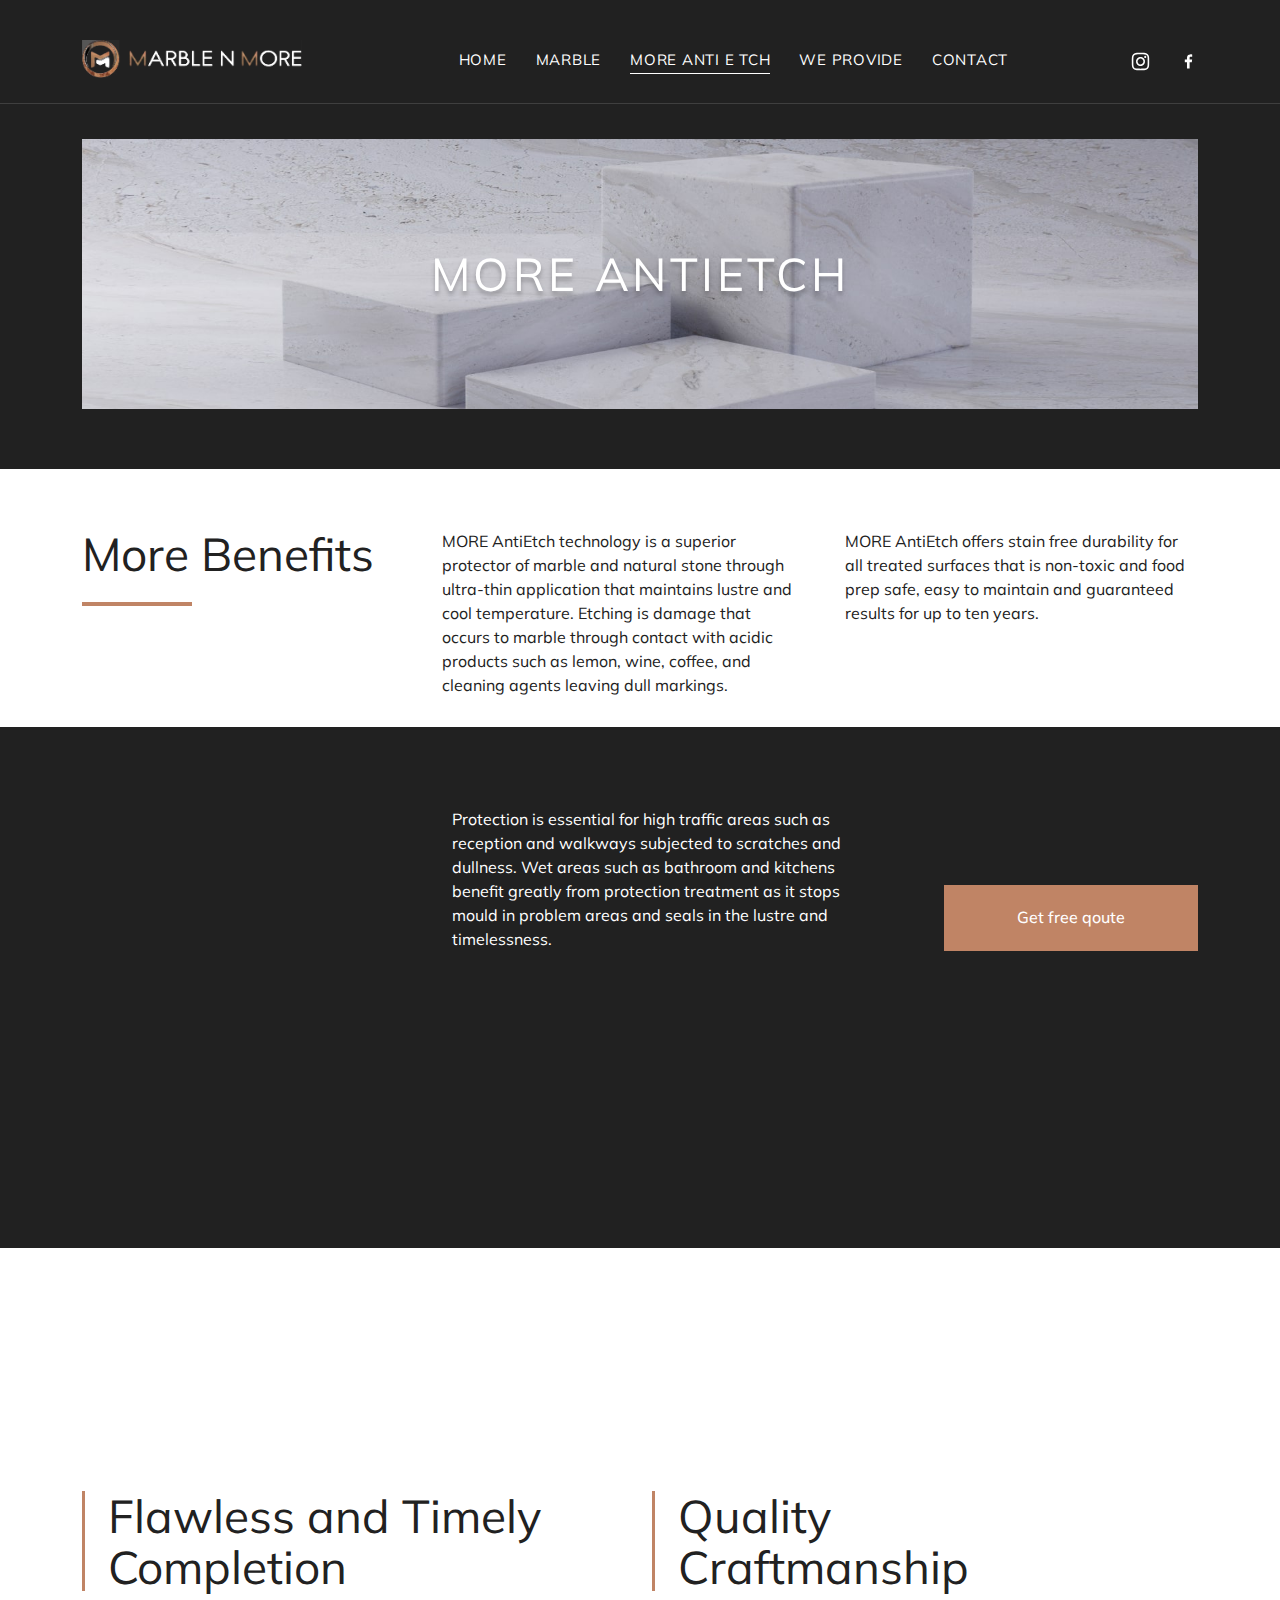
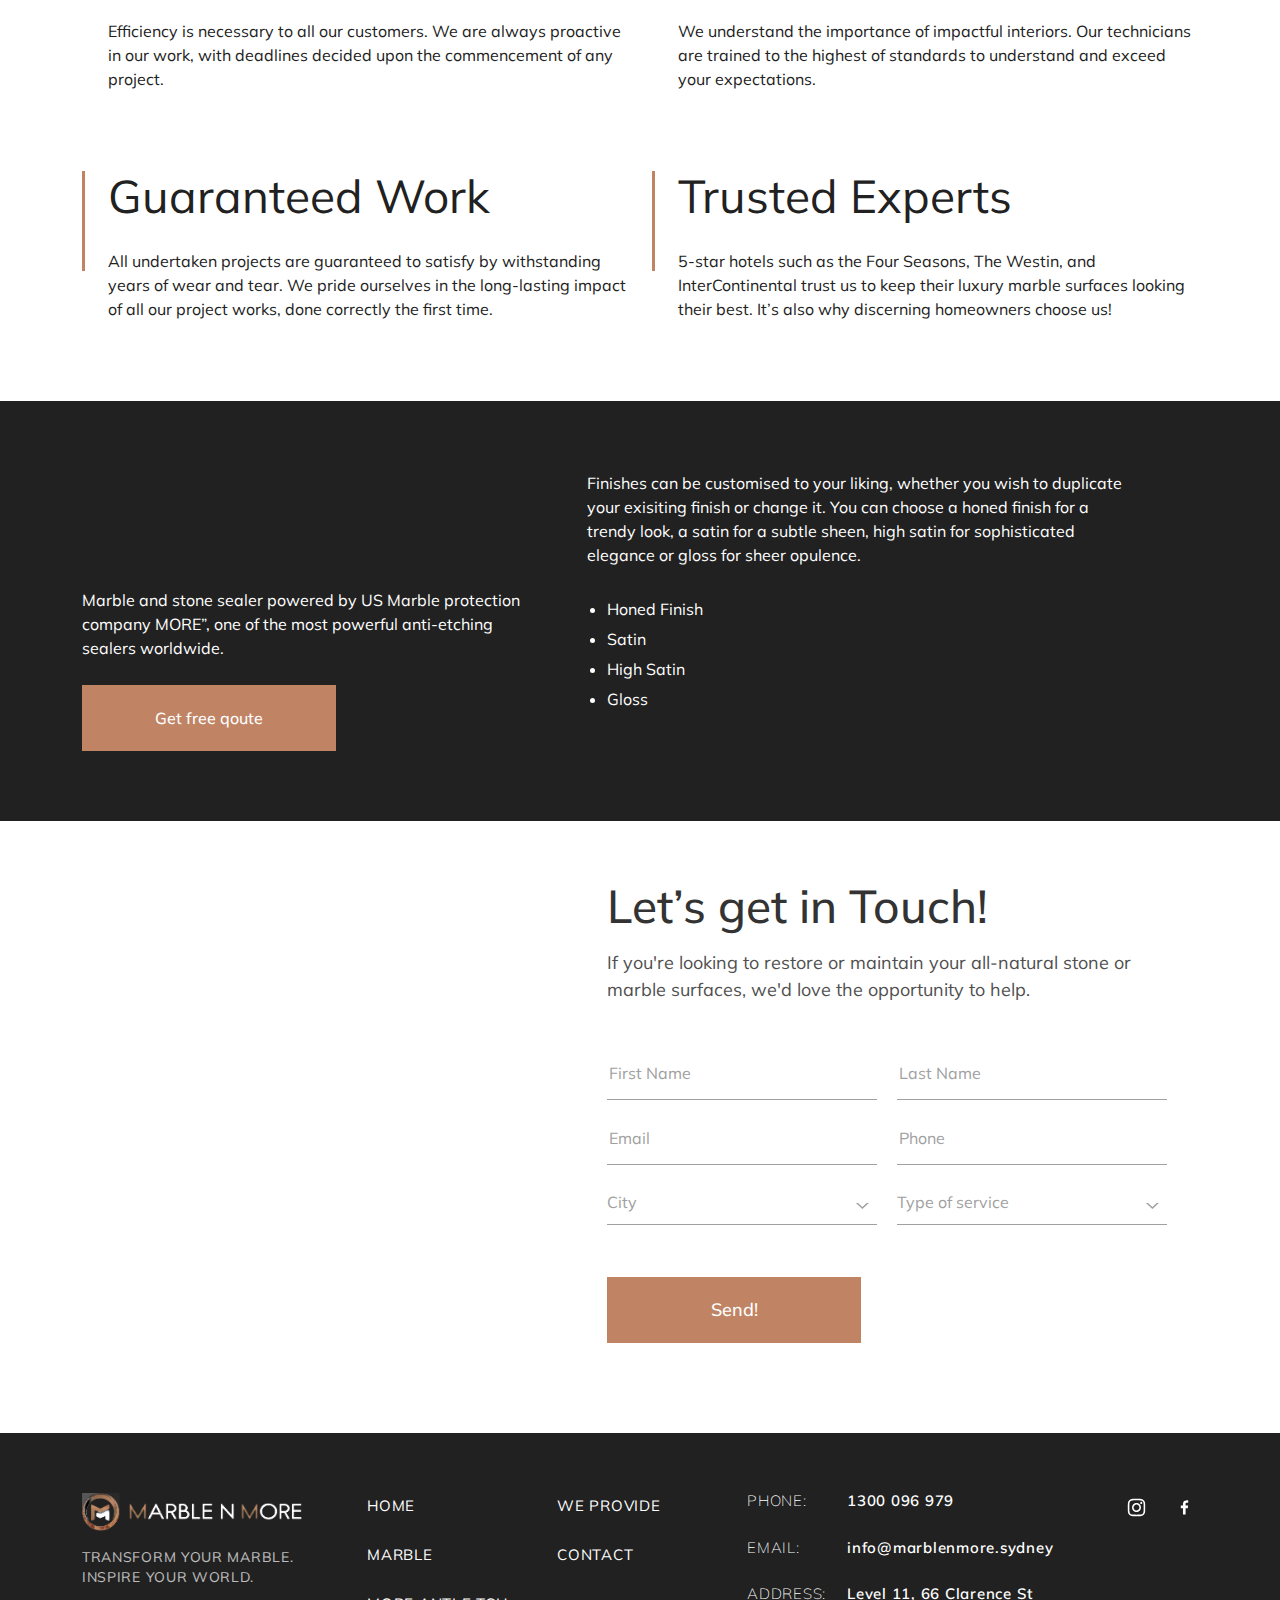
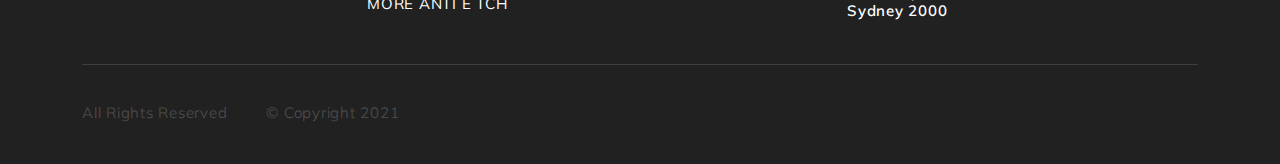
==== commit 40e7ec09: "video block" ====
--- a/anti-etch.html
+++ b/anti-etch.html
@@ -1,476 +1,476 @@
-<!DOCTYPE html>
-<html lang="en">
-
-<head>
-  <meta charset="UTF-8">
-  <meta http-equiv="X-UA-Compatible" content="IE=edge">
-  <meta name="viewport" content="width=device-width, initial-scale=1.0">
-  <title>Marble</title>
-  <link rel="icon" type="image/x-icon" href="img/favicon.png">
-  <link rel="stylesheet" href="css/lib/bootstrap.min.css">
-  <link rel="stylesheet" href="https://cdn.jsdelivr.net/npm/@fancyapps/ui/dist/fancybox.css" />
-  <link rel="stylesheet" href="css/lib/jquery.formstyler.css">
-  <link rel="stylesheet" href="css/lib/jquery.formstyler.theme.css">
-  <link rel="stylesheet" href="css/lib/aos.css">
-  <link rel="stylesheet" href="css/lib/swiper-bundle.min.css">
-  <link rel="stylesheet" href="css/style.css">
-</head>
-
-<body>
-  <div class="pagewrapper">
-
-    <header class="header">
-      <div class="container">
-        <div class="row align-items-center">
-          <div class="col-lg-3 col-9">
-            <a href="index.html" class="header__logo">
-              <img src="img/svg/header_logo.svg" alt="Marble N More">
-            </a>
-          </div>
-          <div class="col-lg-7 col-3">
-            <nav class="header__menu ">
-              <ul>
-                <li>
-                  <a href="index.html">Home</a>
-                </li>
-                <li>
-                  <a href="marble.html">Marble</a>
-                </li>
-                <li>
-                  <a class="active" href="anti-etch.html">More Anti E tch</a>
-                </li>
-                <li>
-                  <a href="we-provide.html">We provide</a>
-                </li>
-                <li>
-                  <a href="contact.html">Contact</a>
-                </li>
-              </ul>
-            </nav>
-            <div class="burgerbtn">
-              <span></span>
-              <span></span>
-              <span></span>
-            </div>
-            <nav class="mobile__menu ">
-              <div class="container">
-                <div class="mobile__menu-inner">
-                  <ul>
-                    <li>
-                      <a href="index.html">Home</a>
-                    </li>
-                    <li>
-                      <a href="marble.html">Marble</a>
-                    </li>
-                    <li>
-                      <a href="anti-e-tch.html">More Anti E tch</a>
-                    </li>
-                    <li>
-                      <a href="we-provide.html">We provide</a>
-                    </li>
-                    <li>
-                      <a href="contact.html">Contact</a>
-                    </li>
-                  </ul>
-                  <div class="mobile__social">
-                    <a href="#">
-                      <svg width="19" height="19" viewBox="0 0 19 19" fill="none" xmlns="http://www.w3.org/2000/svg">
-                        <path fill-rule="evenodd" clip-rule="evenodd"
-                          d="M5.90987 0.843754C6.8385 0.801004 7.13458 0.791504 9.50008 0.791504C11.8656 0.791504 12.1617 0.801796 13.0895 0.843754C14.0173 0.885712 14.6507 1.03375 15.2048 1.2483C15.7851 1.46759 16.3116 1.81038 16.747 2.25371C17.1903 2.68834 17.5323 3.214 17.7508 3.79509C17.9662 4.34925 18.1134 4.98259 18.1562 5.90884C18.1989 6.83905 18.2084 7.13513 18.2084 9.49984C18.2084 11.8653 18.1981 12.1614 18.1562 13.09C18.1142 14.0163 17.9662 14.6496 17.7508 15.2038C17.5323 15.785 17.1898 16.3115 16.747 16.7468C16.3116 17.1901 15.7851 17.5321 15.2048 17.7506C14.6507 17.9659 14.0173 18.1132 13.0911 18.1559C12.1617 18.1987 11.8656 18.2082 9.50008 18.2082C7.13458 18.2082 6.8385 18.1979 5.90987 18.1559C4.98362 18.114 4.35029 17.9659 3.79612 17.7506C3.21498 17.5321 2.68844 17.1895 2.25316 16.7468C1.81013 16.3119 1.46729 15.7856 1.24854 15.2046C1.034 14.6504 0.886748 14.0171 0.843998 13.0908C0.801248 12.1606 0.791748 11.8645 0.791748 9.49984C0.791748 7.13434 0.80204 6.83825 0.843998 5.91042C0.885956 4.98259 1.034 4.34925 1.24854 3.79509C1.46761 3.21407 1.81072 2.68779 2.25396 2.25292C2.68861 1.80998 3.21462 1.46715 3.79533 1.2483C4.3495 1.03375 4.98283 0.886504 5.90908 0.843754H5.90987ZM13.019 2.41125C12.1007 2.3693 11.8252 2.36059 9.50008 2.36059C7.17496 2.36059 6.89946 2.3693 5.98112 2.41125C5.13166 2.45005 4.67091 2.59175 4.36375 2.7113C3.95762 2.86963 3.66708 3.05725 3.36229 3.36205C3.07337 3.64313 2.85102 3.98531 2.71154 4.3635C2.592 4.67067 2.45029 5.13142 2.4115 5.98088C2.36954 6.89921 2.36083 7.17471 2.36083 9.49984C2.36083 11.825 2.36954 12.1005 2.4115 13.0188C2.45029 13.8683 2.592 14.329 2.71154 14.6362C2.85087 15.0138 3.07333 15.3566 3.36229 15.6376C3.64333 15.9266 3.98612 16.149 4.36375 16.2884C4.67091 16.4079 5.13166 16.5496 5.98112 16.5884C6.89946 16.6304 7.17416 16.6391 9.50008 16.6391C11.826 16.6391 12.1007 16.6304 13.019 16.5884C13.8685 16.5496 14.3292 16.4079 14.6364 16.2884C15.0425 16.13 15.3331 15.9424 15.6379 15.6376C15.9268 15.3566 16.1493 15.0138 16.2886 14.6362C16.4082 14.329 16.5499 13.8683 16.5887 13.0188C16.6306 12.1005 16.6393 11.825 16.6393 9.49984C16.6393 7.17471 16.6306 6.89921 16.5887 5.98088C16.5499 5.13142 16.4082 4.67067 16.2886 4.3635C16.1303 3.95738 15.9427 3.66684 15.6379 3.36205C15.3568 3.07314 15.0146 2.8508 14.6364 2.7113C14.3292 2.59175 13.8685 2.45005 13.019 2.41125ZM8.38779 12.1844C9.00898 12.443 9.70067 12.4779 10.3447 12.2831C10.9888 12.0884 11.5453 11.6761 11.9191 11.1166C12.2929 10.5572 12.461 9.88528 12.3945 9.21571C12.3279 8.54615 12.031 7.92044 11.5545 7.44546C11.2506 7.14184 10.8833 6.90935 10.4788 6.76474C10.0744 6.62013 9.64292 6.567 9.21547 6.60916C8.78803 6.65132 8.37524 6.78773 8.00684 7.00856C7.63844 7.2294 7.32359 7.52918 7.08495 7.8863C6.8463 8.24343 6.68981 8.64902 6.62674 9.07389C6.56366 9.49875 6.59558 9.93232 6.72017 10.3434C6.84477 10.7544 7.05896 11.1327 7.34732 11.4511C7.63567 11.7694 7.99103 12.0199 8.38779 12.1844ZM6.335 6.33475C6.75064 5.91911 7.24408 5.5894 7.78715 5.36446C8.33022 5.13951 8.91227 5.02373 9.50008 5.02373C10.0879 5.02373 10.6699 5.13951 11.213 5.36446C11.7561 5.5894 12.2495 5.91911 12.6652 6.33475C13.0808 6.7504 13.4105 7.24384 13.6355 7.78691C13.8604 8.32997 13.9762 8.91203 13.9762 9.49984C13.9762 10.0876 13.8604 10.6697 13.6355 11.2128C13.4105 11.7558 13.0808 12.2493 12.6652 12.6649C11.8257 13.5044 10.6872 13.9759 9.50008 13.9759C8.31294 13.9759 7.17443 13.5044 6.335 12.6649C5.49557 11.8255 5.02398 10.687 5.02398 9.49984C5.02398 8.3127 5.49557 7.17419 6.335 6.33475ZM14.9689 5.69034C15.0719 5.59317 15.1544 5.47633 15.2114 5.34673C15.2684 5.21713 15.2989 5.0774 15.301 4.93582C15.303 4.79424 15.2767 4.65369 15.2234 4.52248C15.1702 4.39127 15.0912 4.27207 14.991 4.17195C14.8909 4.07183 14.7717 3.99281 14.6405 3.93958C14.5093 3.88635 14.3688 3.85998 14.2272 3.86205C14.0856 3.86411 13.9459 3.89456 13.8163 3.9516C13.6867 4.00863 13.5698 4.09109 13.4727 4.19409C13.2837 4.3944 13.1802 4.66047 13.1843 4.93582C13.1883 5.21117 13.2994 5.47412 13.4942 5.66884C13.6889 5.86356 13.9518 5.97473 14.2272 5.97874C14.5025 5.98275 14.7686 5.8793 14.9689 5.69034Z"
-                          fill="#c08465" />
-                      </svg>
-                    </a>
-                    <a href="#">
-                      <svg width="19" height="19" viewBox="0 0 19 19" fill="none" xmlns="http://www.w3.org/2000/svg">
-                        <path
-                          d="M10.6059 16.6228V10.1343H12.7949L13.1202 7.5938H10.6059V5.97563C10.6059 5.24255 10.8102 4.74063 11.8623 4.74063H13.1954V2.47568C12.5468 2.40616 11.8948 2.37259 11.2424 2.37513C9.30757 2.37513 7.97915 3.5563 7.97915 5.72468V7.58905H5.80444V10.1295H7.9839V16.6228H10.6059Z"
-                          fill="#c08465" />
-                      </svg>
-                    </a>
-                  </div>
-                </div>
-              </div>
-
-            </nav>
-
-          </div>
-          <div class="col-lg-2 d-flex justify-content-end">
-            <div class="header__social">
-              <a href="#">
-                <svg width="19" height="19" viewBox="0 0 19 19" fill="none" xmlns="http://www.w3.org/2000/svg">
-                  <path fill-rule="evenodd" clip-rule="evenodd"
-                    d="M5.90987 0.843754C6.8385 0.801004 7.13458 0.791504 9.50008 0.791504C11.8656 0.791504 12.1617 0.801796 13.0895 0.843754C14.0173 0.885712 14.6507 1.03375 15.2048 1.2483C15.7851 1.46759 16.3116 1.81038 16.747 2.25371C17.1903 2.68834 17.5323 3.214 17.7508 3.79509C17.9662 4.34925 18.1134 4.98259 18.1562 5.90884C18.1989 6.83905 18.2084 7.13513 18.2084 9.49984C18.2084 11.8653 18.1981 12.1614 18.1562 13.09C18.1142 14.0163 17.9662 14.6496 17.7508 15.2038C17.5323 15.785 17.1898 16.3115 16.747 16.7468C16.3116 17.1901 15.7851 17.5321 15.2048 17.7506C14.6507 17.9659 14.0173 18.1132 13.0911 18.1559C12.1617 18.1987 11.8656 18.2082 9.50008 18.2082C7.13458 18.2082 6.8385 18.1979 5.90987 18.1559C4.98362 18.114 4.35029 17.9659 3.79612 17.7506C3.21498 17.5321 2.68844 17.1895 2.25316 16.7468C1.81013 16.3119 1.46729 15.7856 1.24854 15.2046C1.034 14.6504 0.886748 14.0171 0.843998 13.0908C0.801248 12.1606 0.791748 11.8645 0.791748 9.49984C0.791748 7.13434 0.80204 6.83825 0.843998 5.91042C0.885956 4.98259 1.034 4.34925 1.24854 3.79509C1.46761 3.21407 1.81072 2.68779 2.25396 2.25292C2.68861 1.80998 3.21462 1.46715 3.79533 1.2483C4.3495 1.03375 4.98283 0.886504 5.90908 0.843754H5.90987ZM13.019 2.41125C12.1007 2.3693 11.8252 2.36059 9.50008 2.36059C7.17496 2.36059 6.89946 2.3693 5.98112 2.41125C5.13166 2.45005 4.67091 2.59175 4.36375 2.7113C3.95762 2.86963 3.66708 3.05725 3.36229 3.36205C3.07337 3.64313 2.85102 3.98531 2.71154 4.3635C2.592 4.67067 2.45029 5.13142 2.4115 5.98088C2.36954 6.89921 2.36083 7.17471 2.36083 9.49984C2.36083 11.825 2.36954 12.1005 2.4115 13.0188C2.45029 13.8683 2.592 14.329 2.71154 14.6362C2.85087 15.0138 3.07333 15.3566 3.36229 15.6376C3.64333 15.9266 3.98612 16.149 4.36375 16.2884C4.67091 16.4079 5.13166 16.5496 5.98112 16.5884C6.89946 16.6304 7.17416 16.6391 9.50008 16.6391C11.826 16.6391 12.1007 16.6304 13.019 16.5884C13.8685 16.5496 14.3292 16.4079 14.6364 16.2884C15.0425 16.13 15.3331 15.9424 15.6379 15.6376C15.9268 15.3566 16.1493 15.0138 16.2886 14.6362C16.4082 14.329 16.5499 13.8683 16.5887 13.0188C16.6306 12.1005 16.6393 11.825 16.6393 9.49984C16.6393 7.17471 16.6306 6.89921 16.5887 5.98088C16.5499 5.13142 16.4082 4.67067 16.2886 4.3635C16.1303 3.95738 15.9427 3.66684 15.6379 3.36205C15.3568 3.07314 15.0146 2.8508 14.6364 2.7113C14.3292 2.59175 13.8685 2.45005 13.019 2.41125ZM8.38779 12.1844C9.00898 12.443 9.70067 12.4779 10.3447 12.2831C10.9888 12.0884 11.5453 11.6761 11.9191 11.1166C12.2929 10.5572 12.461 9.88528 12.3945 9.21571C12.3279 8.54615 12.031 7.92044 11.5545 7.44546C11.2506 7.14184 10.8833 6.90935 10.4788 6.76474C10.0744 6.62013 9.64292 6.567 9.21547 6.60916C8.78803 6.65132 8.37524 6.78773 8.00684 7.00856C7.63844 7.2294 7.32359 7.52918 7.08495 7.8863C6.8463 8.24343 6.68981 8.64902 6.62674 9.07389C6.56366 9.49875 6.59558 9.93232 6.72017 10.3434C6.84477 10.7544 7.05896 11.1327 7.34732 11.4511C7.63567 11.7694 7.99103 12.0199 8.38779 12.1844ZM6.335 6.33475C6.75064 5.91911 7.24408 5.5894 7.78715 5.36446C8.33022 5.13951 8.91227 5.02373 9.50008 5.02373C10.0879 5.02373 10.6699 5.13951 11.213 5.36446C11.7561 5.5894 12.2495 5.91911 12.6652 6.33475C13.0808 6.7504 13.4105 7.24384 13.6355 7.78691C13.8604 8.32997 13.9762 8.91203 13.9762 9.49984C13.9762 10.0876 13.8604 10.6697 13.6355 11.2128C13.4105 11.7558 13.0808 12.2493 12.6652 12.6649C11.8257 13.5044 10.6872 13.9759 9.50008 13.9759C8.31294 13.9759 7.17443 13.5044 6.335 12.6649C5.49557 11.8255 5.02398 10.687 5.02398 9.49984C5.02398 8.3127 5.49557 7.17419 6.335 6.33475ZM14.9689 5.69034C15.0719 5.59317 15.1544 5.47633 15.2114 5.34673C15.2684 5.21713 15.2989 5.0774 15.301 4.93582C15.303 4.79424 15.2767 4.65369 15.2234 4.52248C15.1702 4.39127 15.0912 4.27207 14.991 4.17195C14.8909 4.07183 14.7717 3.99281 14.6405 3.93958C14.5093 3.88635 14.3688 3.85998 14.2272 3.86205C14.0856 3.86411 13.9459 3.89456 13.8163 3.9516C13.6867 4.00863 13.5698 4.09109 13.4727 4.19409C13.2837 4.3944 13.1802 4.66047 13.1843 4.93582C13.1883 5.21117 13.2994 5.47412 13.4942 5.66884C13.6889 5.86356 13.9518 5.97473 14.2272 5.97874C14.5025 5.98275 14.7686 5.8793 14.9689 5.69034Z"
-                    fill="white" />
-                </svg>
-              </a>
-              <a href="#">
-                <svg width="19" height="19" viewBox="0 0 19 19" fill="none" xmlns="http://www.w3.org/2000/svg">
-                  <path
-                    d="M10.6059 16.6228V10.1343H12.7949L13.1202 7.5938H10.6059V5.97563C10.6059 5.24255 10.8102 4.74063 11.8623 4.74063H13.1954V2.47568C12.5468 2.40616 11.8948 2.37259 11.2424 2.37513C9.30757 2.37513 7.97915 3.5563 7.97915 5.72468V7.58905H5.80444V10.1295H7.9839V16.6228H10.6059Z"
-                    fill="white" />
-                </svg>
-              </a>
-            </div>
-          </div>
-        </div>
-      </div>
-    </header>
-
-    <main class="main">
-
-      <section class="toppage">
-        <div class="container">
-          <div class="toppage__img" data-aos="flip-up" data-aos-duration="1200">
-            <img src="img/antietch_toppage_bg.jpg" alt="Marble">
-            <div class="toppage__title section-title">
-              <h1>
-                More AntiEtch
-              </h1>
-            </div>
-          </div>
-        </div>
-      </section>
-
-      <section class="marbletext">
-        <div class="container">
-          <div class="marbletext__inner">
-            <div class="marbletext__title section-title">
-              <h2>
-                More Benefits
-              </h2>
-              <i data-aos="lineanim" data-aos-delay="700"></i>
-            </div>
-            <div class="marbletext__content">
-              <p>
-                MORE AntiEtch technology is a superior protector of marble and natural stone through ultra-thin
-                application that maintains lustre and cool temperature. Etching is damage that occurs to marble through
-                contact with acidic products such as lemon, wine, coffee, and cleaning agents leaving dull markings.
-              </p>
-              <p>
-                MORE AntiEtch offers stain free durability for all treated surfaces that is non-toxic and food prep
-                safe, easy to maintain and guaranteed results for up to ten years.
-              </p>
-            </div>
-          </div>
-        </div>
-      </section>
-
-      <section class="marblefeatures">
-        <div class="container">
-          <div class="marblefeatures__top">
-
-            <div class="marblefeatures__title section-title" data-aos="fade-right" data-aos-delay="100">
-              <h2>
-              <span>Innovative</span>
-              <div class="welcomescreen__title-line" >
-                 Solutions
-                <i data-aos="lineanim" data-aos-delay="700"></i>
-              </div>
-              </h2>
-            </div>
-
-            <div class="marblefeatures__content">
-              <p>
-                Protection is essential for high traffic areas such as reception and walkways subjected to scratches and
-                dullness. Wet areas such as bathroom and kitchens benefit greatly from protection treatment as it stops
-                mould in problem areas and seals in the lustre and timelessness.
-              </p>
-              <div class="marblefeatures__content-btn brownbtn">
-                <a href="contact.html">Get free qoute</a>
-              </div>
-            </div>
-          </div>
-          <div class="marblefeatures__bottom">
-            <img class="marblefeatures__img" src="img/antietch_features.jpg" alt="Marble" data-aos="fade-right"
-              data-aos-delay="100">
-            <img class="marblefeatures__frame" src="img/antietch_features2.jpg" alt="Marble" data-aos="fade-left"
-              data-aos-delay="100">
-          </div>
-        </div>
-      </section>
-
-      <section class="antietchfeatures">
-        <div class="container">
-          <div class="row">
-            <div class="col-lg-6">
-              <div class="antietchfeatures__item">
-                <div class="antietchfeatures__title section-title">
-                  <h3>
-                    Flawless and Timely
-                    Completion
-                  </h3>
-                </div>
-                <p>
-                  Efficiency is necessary to all our customers. We are always proactive in our work, with deadlines decided upon the commencement of any project.
-                </p>
-              </div>
-            </div>
-            <div class="col-lg-6">
-              <div class="antietchfeatures__item">
-                <div class="antietchfeatures__title section-title">
-                  <h3>
-                    Quality <br>Craftmanship
-                  </h3>
-                </div>
-                <p>
-                  We understand the importance of impactful interiors. Our technicians are trained to the highest of standards to understand and exceed your expectations.
-                </p>
-              </div>
-            </div>
-            <div class="col-lg-6">
-              <div class="antietchfeatures__item">
-                <div class="antietchfeatures__title section-title">
-                  <h3>
-                    Guaranteed Work
-                  </h3>
-                </div>
-                <p>
-                  All undertaken projects are guaranteed to satisfy by withstanding years of
-                  wear and tear. We pride ourselves in the long-lasting impact of all our project works, done correctly
-                  the first time.
-                </p>
-              </div>
-            </div>
-            <div class="col-lg-6">
-              <div class="antietchfeatures__item">
-                <div class="antietchfeatures__title section-title">
-                  <h3>
-                    Trusted Experts
-                  </h3>
-                </div>
-                <p>
-                  5-star hotels such as the Four Seasons, The Westin, and InterContinental trust us to keep their luxury
-                  marble surfaces looking their best. It’s also why discerning homeowners choose us!
-                </p>
-              </div>
-            </div>
-          </div>
-        </div>
-      </section>
-
-      <section class="antietchinfo">
-        <div class="container">
-          <div class="row">
-            <div class="col-xxl-4 col-xl-5 col-lg-6">
-              <div class="antietchinfo__title section-title" data-aos="fade-right" data-aos-delay="100">
-                <h2>
-                  Custom Finishes
-                </h2>
-                <i data-aos="lineanim" data-aos-delay="700"></i>
-              </div>
-              <div class="antietchinfo__box">
-                <p>
-                  Marble and stone sealer powered by US Marble protection company MORE”, one of the most powerful
-                  anti-etching sealers worldwide.
-                </p>
-              </div>
-              <div class="antietchinfo__btn brownbtn">
-                <a href="contact.html">
-                  Get free qoute
-                </a>
-              </div>
-
-            </div>
-            <div class="col-xxl-5 col-lg-6">
-              <div class="antietchinfo__content">
-                <p>
-                  Finishes can be customised to your liking, whether you wish to duplicate your exisiting finish or
-                  change it. You can choose a honed finish for a trendy look, a satin for a subtle sheen, high satin for
-                  sophisticated elegance or gloss for sheer opulence.
-                </p>
-                <ul>
-                  <li>
-                    Honed Finish
-                  </li>
-                  <li>
-                    Satin
-                  </li>
-                  <li>
-                    High Satin
-                  </li>
-                  <li>
-                    Gloss
-                  </li>
-                </ul>
-              </div>
-              <div class="antietchinfo__btn-mobile brownbtn">
-                <a href="contact.html">
-                  Get free qoute
-                </a>
-              </div>
-            </div>
-            <div class="col-xxl-3 ">
-              <div class="antietchinfo__img">
-                <div id="scene">
-                  <div data-depth="0.2">
-                    <img src="img/antietchinfo__frame.png" alt="marble" data-aos="fade-left" data-aos-delay="300">
-                  </div>
-                </div>
-              </div>
-            </div>
-          </div>
-        </div>
-      </section>
-
-      <section class="marblecontacts ">
-        <div class="container">
-          <div class="row align-items-center">
-            <div class="col-xxl-6 col-xl-5">
-              <div class="marblecontacts__img" data-aos="fade-right" data-aos-delay="100">
-                <picture>
-                  <source srcset="img/marbleinfo_bg.jpg" media="(max-width:1200px)">
-                  <img src="img/marblecontact.jpg" alt="Marble contact">
-                </picture>
-              </div>
-            </div>
-            <div class="col-xxl-6 col-xl-7">
-              <div class="contacts__form">
-                <div class="contacts__form-title">
-                  <h1>
-                    Let’s get in Touch!
-                  </h1>
-                  <p>
-                    If you're looking to restore or maintain your all-natural stone or<br> marble surfaces, we'd love
-                    the opportunity to help.
-                  </p>
-                </div>
-                <form>
-                  <input type="text" placeholder="First Name" required>
-                  <input type="text" placeholder="Last Name" required>
-                  <input type="text" placeholder="Email" required>
-                  <input type="text" placeholder="Phone" required>
-
-                  <select name="City" id="city" placeholder="City">
-                    <option value="City" dicabled>City</option>
-                    <option value="city2">city2</option>
-                  </select>
-
-                  <select id="service">
-                    <option value="Type" dicabled>Type of service</option>
-                    <option value="service2">service2</option>
-                  </select>
-                  <button class="contacts__btn">
-                    Send!
-                  </button>
-                </form>
-              </div>
-            </div>
-          </div>
-        </div>
-      </section>
-
-    </main>
-
-    <footer class="footer">
-      <div class="container">
-        <div class="footer__top">
-          <div class="row justify-content-between">
-            <div class="col-xl-3 col-md-4">
-              <div class="footer__logo">
-                <a href="index.html">
-                  <img src="img/svg/header_logo.svg" alt="marble">
-                </a>
-                <p>
-                  Transform your marble. Inspire your world.
-                </p>
-              </div>
-            </div>
-            <div class="col-xl-2 col-md-3">
-              <div class="footer__menu">
-                <ul>
-                  <li>
-                    <a href="index.html">home</a>
-                  </li>
-                  <li>
-                    <a href="marble.html">marble</a>
-                  </li>
-                  <li>
-                    <a href="anti-etch.html">More Anti E tch</a>
-                  </li>
-                </ul>
-              </div>
-            </div>
-            <div class="col-xl-2 col-md-3">
-              <div class="footer__menu">
-                <ul>
-                  <li>
-                    <a href="we-provide.html">we provide</a>
-                  </li>
-                  <li>
-                    <a href="contact.html">contact</a>
-                  </li>
-                </ul>
-              </div>
-            </div>
-            <div class="col-xl-4 col-md-9">
-              <div class="footer__info">
-                <div class="footer__info-item">
-                  <p>
-                    phone:
-                  </p>
-                  <a href="tel:1300096979">1300 096 979</a>
-                </div>
-                <div class="footer__info-item">
-                  <p>
-                    email:
-                  </p>
-                  <a href="mailto:info@marblenmore.sydney">info@marblenmore.sydney</a>
-                </div>
-                <div class="footer__info-item">
-                  <p>
-                    Address:
-                  </p>
-                  <a target="_blank" href="https://goo.gl/maps/iC36eueqsLpxbJGV7">Level 11, 66 Clarence St Sydney
-                    2000</a>
-                </div>
-              </div>
-            </div>
-            <div class="col-xl-1 col-md-3">
-              <div class="footer__social">
-                <a href="#">
-                  <svg width="19" height="19" viewBox="0 0 19 19" fill="none" xmlns="http://www.w3.org/2000/svg">
-                    <path fill-rule="evenodd" clip-rule="evenodd"
-                      d="M5.90987 0.843754C6.8385 0.801004 7.13458 0.791504 9.50008 0.791504C11.8656 0.791504 12.1617 0.801796 13.0895 0.843754C14.0173 0.885712 14.6507 1.03375 15.2048 1.2483C15.7851 1.46759 16.3116 1.81038 16.747 2.25371C17.1903 2.68834 17.5323 3.214 17.7508 3.79509C17.9662 4.34925 18.1134 4.98259 18.1562 5.90884C18.1989 6.83905 18.2084 7.13513 18.2084 9.49984C18.2084 11.8653 18.1981 12.1614 18.1562 13.09C18.1142 14.0163 17.9662 14.6496 17.7508 15.2038C17.5323 15.785 17.1898 16.3115 16.747 16.7468C16.3116 17.1901 15.7851 17.5321 15.2048 17.7506C14.6507 17.9659 14.0173 18.1132 13.0911 18.1559C12.1617 18.1987 11.8656 18.2082 9.50008 18.2082C7.13458 18.2082 6.8385 18.1979 5.90987 18.1559C4.98362 18.114 4.35029 17.9659 3.79612 17.7506C3.21498 17.5321 2.68844 17.1895 2.25316 16.7468C1.81013 16.3119 1.46729 15.7856 1.24854 15.2046C1.034 14.6504 0.886748 14.0171 0.843998 13.0908C0.801248 12.1606 0.791748 11.8645 0.791748 9.49984C0.791748 7.13434 0.80204 6.83825 0.843998 5.91042C0.885956 4.98259 1.034 4.34925 1.24854 3.79509C1.46761 3.21407 1.81072 2.68779 2.25396 2.25292C2.68861 1.80998 3.21462 1.46715 3.79533 1.2483C4.3495 1.03375 4.98283 0.886504 5.90908 0.843754H5.90987ZM13.019 2.41125C12.1007 2.3693 11.8252 2.36059 9.50008 2.36059C7.17496 2.36059 6.89946 2.3693 5.98112 2.41125C5.13166 2.45005 4.67091 2.59175 4.36375 2.7113C3.95762 2.86963 3.66708 3.05725 3.36229 3.36205C3.07337 3.64313 2.85102 3.98531 2.71154 4.3635C2.592 4.67067 2.45029 5.13142 2.4115 5.98088C2.36954 6.89921 2.36083 7.17471 2.36083 9.49984C2.36083 11.825 2.36954 12.1005 2.4115 13.0188C2.45029 13.8683 2.592 14.329 2.71154 14.6362C2.85087 15.0138 3.07333 15.3566 3.36229 15.6376C3.64333 15.9266 3.98612 16.149 4.36375 16.2884C4.67091 16.4079 5.13166 16.5496 5.98112 16.5884C6.89946 16.6304 7.17416 16.6391 9.50008 16.6391C11.826 16.6391 12.1007 16.6304 13.019 16.5884C13.8685 16.5496 14.3292 16.4079 14.6364 16.2884C15.0425 16.13 15.3331 15.9424 15.6379 15.6376C15.9268 15.3566 16.1493 15.0138 16.2886 14.6362C16.4082 14.329 16.5499 13.8683 16.5887 13.0188C16.6306 12.1005 16.6393 11.825 16.6393 9.49984C16.6393 7.17471 16.6306 6.89921 16.5887 5.98088C16.5499 5.13142 16.4082 4.67067 16.2886 4.3635C16.1303 3.95738 15.9427 3.66684 15.6379 3.36205C15.3568 3.07314 15.0146 2.8508 14.6364 2.7113C14.3292 2.59175 13.8685 2.45005 13.019 2.41125ZM8.38779 12.1844C9.00898 12.443 9.70067 12.4779 10.3447 12.2831C10.9888 12.0884 11.5453 11.6761 11.9191 11.1166C12.2929 10.5572 12.461 9.88528 12.3945 9.21571C12.3279 8.54615 12.031 7.92044 11.5545 7.44546C11.2506 7.14184 10.8833 6.90935 10.4788 6.76474C10.0744 6.62013 9.64292 6.567 9.21547 6.60916C8.78803 6.65132 8.37524 6.78773 8.00684 7.00856C7.63844 7.2294 7.32359 7.52918 7.08495 7.8863C6.8463 8.24343 6.68981 8.64902 6.62674 9.07389C6.56366 9.49875 6.59558 9.93232 6.72017 10.3434C6.84477 10.7544 7.05896 11.1327 7.34732 11.4511C7.63567 11.7694 7.99103 12.0199 8.38779 12.1844ZM6.335 6.33475C6.75064 5.91911 7.24408 5.5894 7.78715 5.36446C8.33022 5.13951 8.91227 5.02373 9.50008 5.02373C10.0879 5.02373 10.6699 5.13951 11.213 5.36446C11.7561 5.5894 12.2495 5.91911 12.6652 6.33475C13.0808 6.7504 13.4105 7.24384 13.6355 7.78691C13.8604 8.32997 13.9762 8.91203 13.9762 9.49984C13.9762 10.0876 13.8604 10.6697 13.6355 11.2128C13.4105 11.7558 13.0808 12.2493 12.6652 12.6649C11.8257 13.5044 10.6872 13.9759 9.50008 13.9759C8.31294 13.9759 7.17443 13.5044 6.335 12.6649C5.49557 11.8255 5.02398 10.687 5.02398 9.49984C5.02398 8.3127 5.49557 7.17419 6.335 6.33475ZM14.9689 5.69034C15.0719 5.59317 15.1544 5.47633 15.2114 5.34673C15.2684 5.21713 15.2989 5.0774 15.301 4.93582C15.303 4.79424 15.2767 4.65369 15.2234 4.52248C15.1702 4.39127 15.0912 4.27207 14.991 4.17195C14.8909 4.07183 14.7717 3.99281 14.6405 3.93958C14.5093 3.88635 14.3688 3.85998 14.2272 3.86205C14.0856 3.86411 13.9459 3.89456 13.8163 3.9516C13.6867 4.00863 13.5698 4.09109 13.4727 4.19409C13.2837 4.3944 13.1802 4.66047 13.1843 4.93582C13.1883 5.21117 13.2994 5.47412 13.4942 5.66884C13.6889 5.86356 13.9518 5.97473 14.2272 5.97874C14.5025 5.98275 14.7686 5.8793 14.9689 5.69034Z"
-                      fill="white" />
-                  </svg>
-                </a>
-                <a href="#">
-                  <svg width="19" height="19" viewBox="0 0 19 19" fill="none" xmlns="http://www.w3.org/2000/svg">
-                    <path
-                      d="M10.6059 16.6228V10.1343H12.7949L13.1202 7.5938H10.6059V5.97563C10.6059 5.24255 10.8102 4.74063 11.8623 4.74063H13.1954V2.47568C12.5468 2.40616 11.8948 2.37259 11.2424 2.37513C9.30757 2.37513 7.97915 3.5563 7.97915 5.72468V7.58905H5.80444V10.1295H7.9839V16.6228H10.6059Z"
-                      fill="white" />
-                  </svg>
-                </a>
-              </div>
-            </div>
-          </div>
-        </div>
-        <div class="footer__bottom">
-          <p>
-            All Rights Reserved
-          </p>
-          <p>
-            © Copyright 2021
-          </p>
-        </div>
-
-      </div>
-
-    </footer>
-
-  </div>
-
-
-  <script src="js/lib/jquery.js"></script>
-  <script src="js/lib/parallax.js"></script>
-  <script src="js/lib/aos.js"></script>
-  <script src="js/lib/jquery.formstyler.min.js"></script>
-  <script src="js/lib/bootstrap.min.js"></script>
-  <script src="https://cdn.jsdelivr.net/npm/@fancyapps/ui@4.0/dist/fancybox.umd.js"></script>
-  <script src="js/lib/swiper-bundle.min.js"></script>
-  <script src="js/main.js"></script>
-
-
-</body>
-
+<!DOCTYPE html>
+<html lang="en">
+
+<head>
+  <meta charset="UTF-8">
+  <meta http-equiv="X-UA-Compatible" content="IE=edge">
+  <meta name="viewport" content="width=device-width, initial-scale=1.0">
+  <title>Marble</title>
+  <link rel="icon" type="image/x-icon" href="img/favicon.png">
+  <link rel="stylesheet" href="css/lib/bootstrap.min.css">
+  <link rel="stylesheet" href="https://cdn.jsdelivr.net/npm/@fancyapps/ui/dist/fancybox.css" />
+  <link rel="stylesheet" href="css/lib/jquery.formstyler.css">
+  <link rel="stylesheet" href="css/lib/jquery.formstyler.theme.css">
+  <link rel="stylesheet" href="css/lib/aos.css">
+  <link rel="stylesheet" href="css/lib/swiper-bundle.min.css">
+  <link rel="stylesheet" href="css/style.css">
+</head>
+
+<body>
+  <div class="pagewrapper">
+
+    <header class="header">
+      <div class="container">
+        <div class="row align-items-center">
+          <div class="col-lg-3 col-9">
+            <a href="index.html" class="header__logo">
+              <img src="img/svg/header_logo.svg" alt="Marble N More">
+            </a>
+          </div>
+          <div class="col-lg-7 col-3">
+            <nav class="header__menu ">
+              <ul>
+                <li>
+                  <a href="index.html">Home</a>
+                </li>
+                <li>
+                  <a href="marble.html">Marble</a>
+                </li>
+                <li>
+                  <a class="active" href="anti-etch.html">More Anti E tch</a>
+                </li>
+                <li>
+                  <a href="we-provide.html">We provide</a>
+                </li>
+                <li>
+                  <a href="contact.html">Contact</a>
+                </li>
+              </ul>
+            </nav>
+            <div class="burgerbtn">
+              <span></span>
+              <span></span>
+              <span></span>
+            </div>
+            <nav class="mobile__menu ">
+              <div class="container">
+                <div class="mobile__menu-inner">
+                  <ul>
+                    <li>
+                      <a href="index.html">Home</a>
+                    </li>
+                    <li>
+                      <a href="marble.html">Marble</a>
+                    </li>
+                    <li>
+                      <a href="anti-e-tch.html">More Anti E tch</a>
+                    </li>
+                    <li>
+                      <a href="we-provide.html">We provide</a>
+                    </li>
+                    <li>
+                      <a href="contact.html">Contact</a>
+                    </li>
+                  </ul>
+                  <div class="mobile__social">
+                    <a href="#">
+                      <svg width="19" height="19" viewBox="0 0 19 19" fill="none" xmlns="http://www.w3.org/2000/svg">
+                        <path fill-rule="evenodd" clip-rule="evenodd"
+                          d="M5.90987 0.843754C6.8385 0.801004 7.13458 0.791504 9.50008 0.791504C11.8656 0.791504 12.1617 0.801796 13.0895 0.843754C14.0173 0.885712 14.6507 1.03375 15.2048 1.2483C15.7851 1.46759 16.3116 1.81038 16.747 2.25371C17.1903 2.68834 17.5323 3.214 17.7508 3.79509C17.9662 4.34925 18.1134 4.98259 18.1562 5.90884C18.1989 6.83905 18.2084 7.13513 18.2084 9.49984C18.2084 11.8653 18.1981 12.1614 18.1562 13.09C18.1142 14.0163 17.9662 14.6496 17.7508 15.2038C17.5323 15.785 17.1898 16.3115 16.747 16.7468C16.3116 17.1901 15.7851 17.5321 15.2048 17.7506C14.6507 17.9659 14.0173 18.1132 13.0911 18.1559C12.1617 18.1987 11.8656 18.2082 9.50008 18.2082C7.13458 18.2082 6.8385 18.1979 5.90987 18.1559C4.98362 18.114 4.35029 17.9659 3.79612 17.7506C3.21498 17.5321 2.68844 17.1895 2.25316 16.7468C1.81013 16.3119 1.46729 15.7856 1.24854 15.2046C1.034 14.6504 0.886748 14.0171 0.843998 13.0908C0.801248 12.1606 0.791748 11.8645 0.791748 9.49984C0.791748 7.13434 0.80204 6.83825 0.843998 5.91042C0.885956 4.98259 1.034 4.34925 1.24854 3.79509C1.46761 3.21407 1.81072 2.68779 2.25396 2.25292C2.68861 1.80998 3.21462 1.46715 3.79533 1.2483C4.3495 1.03375 4.98283 0.886504 5.90908 0.843754H5.90987ZM13.019 2.41125C12.1007 2.3693 11.8252 2.36059 9.50008 2.36059C7.17496 2.36059 6.89946 2.3693 5.98112 2.41125C5.13166 2.45005 4.67091 2.59175 4.36375 2.7113C3.95762 2.86963 3.66708 3.05725 3.36229 3.36205C3.07337 3.64313 2.85102 3.98531 2.71154 4.3635C2.592 4.67067 2.45029 5.13142 2.4115 5.98088C2.36954 6.89921 2.36083 7.17471 2.36083 9.49984C2.36083 11.825 2.36954 12.1005 2.4115 13.0188C2.45029 13.8683 2.592 14.329 2.71154 14.6362C2.85087 15.0138 3.07333 15.3566 3.36229 15.6376C3.64333 15.9266 3.98612 16.149 4.36375 16.2884C4.67091 16.4079 5.13166 16.5496 5.98112 16.5884C6.89946 16.6304 7.17416 16.6391 9.50008 16.6391C11.826 16.6391 12.1007 16.6304 13.019 16.5884C13.8685 16.5496 14.3292 16.4079 14.6364 16.2884C15.0425 16.13 15.3331 15.9424 15.6379 15.6376C15.9268 15.3566 16.1493 15.0138 16.2886 14.6362C16.4082 14.329 16.5499 13.8683 16.5887 13.0188C16.6306 12.1005 16.6393 11.825 16.6393 9.49984C16.6393 7.17471 16.6306 6.89921 16.5887 5.98088C16.5499 5.13142 16.4082 4.67067 16.2886 4.3635C16.1303 3.95738 15.9427 3.66684 15.6379 3.36205C15.3568 3.07314 15.0146 2.8508 14.6364 2.7113C14.3292 2.59175 13.8685 2.45005 13.019 2.41125ZM8.38779 12.1844C9.00898 12.443 9.70067 12.4779 10.3447 12.2831C10.9888 12.0884 11.5453 11.6761 11.9191 11.1166C12.2929 10.5572 12.461 9.88528 12.3945 9.21571C12.3279 8.54615 12.031 7.92044 11.5545 7.44546C11.2506 7.14184 10.8833 6.90935 10.4788 6.76474C10.0744 6.62013 9.64292 6.567 9.21547 6.60916C8.78803 6.65132 8.37524 6.78773 8.00684 7.00856C7.63844 7.2294 7.32359 7.52918 7.08495 7.8863C6.8463 8.24343 6.68981 8.64902 6.62674 9.07389C6.56366 9.49875 6.59558 9.93232 6.72017 10.3434C6.84477 10.7544 7.05896 11.1327 7.34732 11.4511C7.63567 11.7694 7.99103 12.0199 8.38779 12.1844ZM6.335 6.33475C6.75064 5.91911 7.24408 5.5894 7.78715 5.36446C8.33022 5.13951 8.91227 5.02373 9.50008 5.02373C10.0879 5.02373 10.6699 5.13951 11.213 5.36446C11.7561 5.5894 12.2495 5.91911 12.6652 6.33475C13.0808 6.7504 13.4105 7.24384 13.6355 7.78691C13.8604 8.32997 13.9762 8.91203 13.9762 9.49984C13.9762 10.0876 13.8604 10.6697 13.6355 11.2128C13.4105 11.7558 13.0808 12.2493 12.6652 12.6649C11.8257 13.5044 10.6872 13.9759 9.50008 13.9759C8.31294 13.9759 7.17443 13.5044 6.335 12.6649C5.49557 11.8255 5.02398 10.687 5.02398 9.49984C5.02398 8.3127 5.49557 7.17419 6.335 6.33475ZM14.9689 5.69034C15.0719 5.59317 15.1544 5.47633 15.2114 5.34673C15.2684 5.21713 15.2989 5.0774 15.301 4.93582C15.303 4.79424 15.2767 4.65369 15.2234 4.52248C15.1702 4.39127 15.0912 4.27207 14.991 4.17195C14.8909 4.07183 14.7717 3.99281 14.6405 3.93958C14.5093 3.88635 14.3688 3.85998 14.2272 3.86205C14.0856 3.86411 13.9459 3.89456 13.8163 3.9516C13.6867 4.00863 13.5698 4.09109 13.4727 4.19409C13.2837 4.3944 13.1802 4.66047 13.1843 4.93582C13.1883 5.21117 13.2994 5.47412 13.4942 5.66884C13.6889 5.86356 13.9518 5.97473 14.2272 5.97874C14.5025 5.98275 14.7686 5.8793 14.9689 5.69034Z"
+                          fill="#c08465" />
+                      </svg>
+                    </a>
+                    <a href="#">
+                      <svg width="19" height="19" viewBox="0 0 19 19" fill="none" xmlns="http://www.w3.org/2000/svg">
+                        <path
+                          d="M10.6059 16.6228V10.1343H12.7949L13.1202 7.5938H10.6059V5.97563C10.6059 5.24255 10.8102 4.74063 11.8623 4.74063H13.1954V2.47568C12.5468 2.40616 11.8948 2.37259 11.2424 2.37513C9.30757 2.37513 7.97915 3.5563 7.97915 5.72468V7.58905H5.80444V10.1295H7.9839V16.6228H10.6059Z"
+                          fill="#c08465" />
+                      </svg>
+                    </a>
+                  </div>
+                </div>
+              </div>
+
+            </nav>
+
+          </div>
+          <div class="col-lg-2 d-flex justify-content-end">
+            <div class="header__social">
+              <a href="#">
+                <svg width="19" height="19" viewBox="0 0 19 19" fill="none" xmlns="http://www.w3.org/2000/svg">
+                  <path fill-rule="evenodd" clip-rule="evenodd"
+                    d="M5.90987 0.843754C6.8385 0.801004 7.13458 0.791504 9.50008 0.791504C11.8656 0.791504 12.1617 0.801796 13.0895 0.843754C14.0173 0.885712 14.6507 1.03375 15.2048 1.2483C15.7851 1.46759 16.3116 1.81038 16.747 2.25371C17.1903 2.68834 17.5323 3.214 17.7508 3.79509C17.9662 4.34925 18.1134 4.98259 18.1562 5.90884C18.1989 6.83905 18.2084 7.13513 18.2084 9.49984C18.2084 11.8653 18.1981 12.1614 18.1562 13.09C18.1142 14.0163 17.9662 14.6496 17.7508 15.2038C17.5323 15.785 17.1898 16.3115 16.747 16.7468C16.3116 17.1901 15.7851 17.5321 15.2048 17.7506C14.6507 17.9659 14.0173 18.1132 13.0911 18.1559C12.1617 18.1987 11.8656 18.2082 9.50008 18.2082C7.13458 18.2082 6.8385 18.1979 5.90987 18.1559C4.98362 18.114 4.35029 17.9659 3.79612 17.7506C3.21498 17.5321 2.68844 17.1895 2.25316 16.7468C1.81013 16.3119 1.46729 15.7856 1.24854 15.2046C1.034 14.6504 0.886748 14.0171 0.843998 13.0908C0.801248 12.1606 0.791748 11.8645 0.791748 9.49984C0.791748 7.13434 0.80204 6.83825 0.843998 5.91042C0.885956 4.98259 1.034 4.34925 1.24854 3.79509C1.46761 3.21407 1.81072 2.68779 2.25396 2.25292C2.68861 1.80998 3.21462 1.46715 3.79533 1.2483C4.3495 1.03375 4.98283 0.886504 5.90908 0.843754H5.90987ZM13.019 2.41125C12.1007 2.3693 11.8252 2.36059 9.50008 2.36059C7.17496 2.36059 6.89946 2.3693 5.98112 2.41125C5.13166 2.45005 4.67091 2.59175 4.36375 2.7113C3.95762 2.86963 3.66708 3.05725 3.36229 3.36205C3.07337 3.64313 2.85102 3.98531 2.71154 4.3635C2.592 4.67067 2.45029 5.13142 2.4115 5.98088C2.36954 6.89921 2.36083 7.17471 2.36083 9.49984C2.36083 11.825 2.36954 12.1005 2.4115 13.0188C2.45029 13.8683 2.592 14.329 2.71154 14.6362C2.85087 15.0138 3.07333 15.3566 3.36229 15.6376C3.64333 15.9266 3.98612 16.149 4.36375 16.2884C4.67091 16.4079 5.13166 16.5496 5.98112 16.5884C6.89946 16.6304 7.17416 16.6391 9.50008 16.6391C11.826 16.6391 12.1007 16.6304 13.019 16.5884C13.8685 16.5496 14.3292 16.4079 14.6364 16.2884C15.0425 16.13 15.3331 15.9424 15.6379 15.6376C15.9268 15.3566 16.1493 15.0138 16.2886 14.6362C16.4082 14.329 16.5499 13.8683 16.5887 13.0188C16.6306 12.1005 16.6393 11.825 16.6393 9.49984C16.6393 7.17471 16.6306 6.89921 16.5887 5.98088C16.5499 5.13142 16.4082 4.67067 16.2886 4.3635C16.1303 3.95738 15.9427 3.66684 15.6379 3.36205C15.3568 3.07314 15.0146 2.8508 14.6364 2.7113C14.3292 2.59175 13.8685 2.45005 13.019 2.41125ZM8.38779 12.1844C9.00898 12.443 9.70067 12.4779 10.3447 12.2831C10.9888 12.0884 11.5453 11.6761 11.9191 11.1166C12.2929 10.5572 12.461 9.88528 12.3945 9.21571C12.3279 8.54615 12.031 7.92044 11.5545 7.44546C11.2506 7.14184 10.8833 6.90935 10.4788 6.76474C10.0744 6.62013 9.64292 6.567 9.21547 6.60916C8.78803 6.65132 8.37524 6.78773 8.00684 7.00856C7.63844 7.2294 7.32359 7.52918 7.08495 7.8863C6.8463 8.24343 6.68981 8.64902 6.62674 9.07389C6.56366 9.49875 6.59558 9.93232 6.72017 10.3434C6.84477 10.7544 7.05896 11.1327 7.34732 11.4511C7.63567 11.7694 7.99103 12.0199 8.38779 12.1844ZM6.335 6.33475C6.75064 5.91911 7.24408 5.5894 7.78715 5.36446C8.33022 5.13951 8.91227 5.02373 9.50008 5.02373C10.0879 5.02373 10.6699 5.13951 11.213 5.36446C11.7561 5.5894 12.2495 5.91911 12.6652 6.33475C13.0808 6.7504 13.4105 7.24384 13.6355 7.78691C13.8604 8.32997 13.9762 8.91203 13.9762 9.49984C13.9762 10.0876 13.8604 10.6697 13.6355 11.2128C13.4105 11.7558 13.0808 12.2493 12.6652 12.6649C11.8257 13.5044 10.6872 13.9759 9.50008 13.9759C8.31294 13.9759 7.17443 13.5044 6.335 12.6649C5.49557 11.8255 5.02398 10.687 5.02398 9.49984C5.02398 8.3127 5.49557 7.17419 6.335 6.33475ZM14.9689 5.69034C15.0719 5.59317 15.1544 5.47633 15.2114 5.34673C15.2684 5.21713 15.2989 5.0774 15.301 4.93582C15.303 4.79424 15.2767 4.65369 15.2234 4.52248C15.1702 4.39127 15.0912 4.27207 14.991 4.17195C14.8909 4.07183 14.7717 3.99281 14.6405 3.93958C14.5093 3.88635 14.3688 3.85998 14.2272 3.86205C14.0856 3.86411 13.9459 3.89456 13.8163 3.9516C13.6867 4.00863 13.5698 4.09109 13.4727 4.19409C13.2837 4.3944 13.1802 4.66047 13.1843 4.93582C13.1883 5.21117 13.2994 5.47412 13.4942 5.66884C13.6889 5.86356 13.9518 5.97473 14.2272 5.97874C14.5025 5.98275 14.7686 5.8793 14.9689 5.69034Z"
+                    fill="white" />
+                </svg>
+              </a>
+              <a href="#">
+                <svg width="19" height="19" viewBox="0 0 19 19" fill="none" xmlns="http://www.w3.org/2000/svg">
+                  <path
+                    d="M10.6059 16.6228V10.1343H12.7949L13.1202 7.5938H10.6059V5.97563C10.6059 5.24255 10.8102 4.74063 11.8623 4.74063H13.1954V2.47568C12.5468 2.40616 11.8948 2.37259 11.2424 2.37513C9.30757 2.37513 7.97915 3.5563 7.97915 5.72468V7.58905H5.80444V10.1295H7.9839V16.6228H10.6059Z"
+                    fill="white" />
+                </svg>
+              </a>
+            </div>
+          </div>
+        </div>
+      </div>
+    </header>
+
+    <main class="main">
+
+      <section class="toppage">
+        <div class="container">
+          <div class="toppage__img" data-aos="flip-up" data-aos-duration="1200">
+            <img src="img/antietch_toppage_bg.jpg" alt="Marble">
+            <div class="toppage__title section-title">
+              <h1>
+                More AntiEtch
+              </h1>
+            </div>
+          </div>
+        </div>
+      </section>
+
+      <section class="marbletext">
+        <div class="container">
+          <div class="marbletext__inner">
+            <div class="marbletext__title section-title">
+              <h2>
+                More Benefits
+              </h2>
+              <i data-aos="lineanim" data-aos-delay="700"></i>
+            </div>
+            <div class="marbletext__content">
+              <p>
+                MORE AntiEtch technology is a superior protector of marble and natural stone through ultra-thin
+                application that maintains lustre and cool temperature. Etching is damage that occurs to marble through
+                contact with acidic products such as lemon, wine, coffee, and cleaning agents leaving dull markings.
+              </p>
+              <p>
+                MORE AntiEtch offers stain free durability for all treated surfaces that is non-toxic and food prep
+                safe, easy to maintain and guaranteed results for up to ten years.
+              </p>
+            </div>
+          </div>
+        </div>
+      </section>
+
+      <section class="marblefeatures">
+        <div class="container">
+          <div class="marblefeatures__top">
+
+            <div class="marblefeatures__title section-title" data-aos="fade-right" data-aos-delay="100">
+              <h2>
+              <span>Innovative</span>
+              <div class="welcomescreen__title-line" >
+                 Solutions
+                <i data-aos="lineanim" data-aos-delay="700"></i>
+              </div>
+              </h2>
+            </div>
+
+            <div class="marblefeatures__content">
+              <p>
+                Protection is essential for high traffic areas such as reception and walkways subjected to scratches and
+                dullness. Wet areas such as bathroom and kitchens benefit greatly from protection treatment as it stops
+                mould in problem areas and seals in the lustre and timelessness.
+              </p>
+              <div class="marblefeatures__content-btn brownbtn">
+                <a href="contact.html">Get free qoute</a>
+              </div>
+            </div>
+          </div>
+          <div class="marblefeatures__bottom">
+            <img class="marblefeatures__img" src="img/antietch_features.jpg" alt="Marble" data-aos="fade-right"
+              data-aos-delay="100">
+            <img class="marblefeatures__frame" src="img/antietch_features2.jpg" alt="Marble" data-aos="fade-left"
+              data-aos-delay="100">
+          </div>
+        </div>
+      </section>
+
+      <section class="antietchfeatures">
+        <div class="container">
+          <div class="row">
+            <div class="col-lg-6">
+              <div class="antietchfeatures__item">
+                <div class="antietchfeatures__title section-title">
+                  <h3>
+                    Flawless and Timely
+                    Completion
+                  </h3>
+                </div>
+                <p>
+                  Efficiency is necessary to all our customers. We are always proactive in our work, with deadlines decided upon the commencement of any project.
+                </p>
+              </div>
+            </div>
+            <div class="col-lg-6">
+              <div class="antietchfeatures__item">
+                <div class="antietchfeatures__title section-title">
+                  <h3>
+                    Quality <br>Craftmanship
+                  </h3>
+                </div>
+                <p>
+                  We understand the importance of impactful interiors. Our technicians are trained to the highest of standards to understand and exceed your expectations.
+                </p>
+              </div>
+            </div>
+            <div class="col-lg-6">
+              <div class="antietchfeatures__item">
+                <div class="antietchfeatures__title section-title">
+                  <h3>
+                    Guaranteed Work
+                  </h3>
+                </div>
+                <p>
+                  All undertaken projects are guaranteed to satisfy by withstanding years of
+                  wear and tear. We pride ourselves in the long-lasting impact of all our project works, done correctly
+                  the first time.
+                </p>
+              </div>
+            </div>
+            <div class="col-lg-6">
+              <div class="antietchfeatures__item">
+                <div class="antietchfeatures__title section-title">
+                  <h3>
+                    Trusted Experts
+                  </h3>
+                </div>
+                <p>
+                  5-star hotels such as the Four Seasons, The Westin, and InterContinental trust us to keep their luxury
+                  marble surfaces looking their best. It’s also why discerning homeowners choose us!
+                </p>
+              </div>
+            </div>
+          </div>
+        </div>
+      </section>
+
+      <section class="antietchinfo">
+        <div class="container">
+          <div class="row">
+            <div class="col-xxl-4 col-xl-5 col-lg-6">
+              <div class="antietchinfo__title section-title" data-aos="fade-right" data-aos-delay="100">
+                <h2>
+                  Custom Finishes
+                </h2>
+                <i data-aos="lineanim" data-aos-delay="700"></i>
+              </div>
+              <div class="antietchinfo__box">
+                <p>
+                  Marble and stone sealer powered by US Marble protection company MORE”, one of the most powerful
+                  anti-etching sealers worldwide.
+                </p>
+              </div>
+              <div class="antietchinfo__btn brownbtn">
+                <a href="contact.html">
+                  Get free qoute
+                </a>
+              </div>
+
+            </div>
+            <div class="col-xxl-5 col-lg-6">
+              <div class="antietchinfo__content">
+                <p>
+                  Finishes can be customised to your liking, whether you wish to duplicate your exisiting finish or
+                  change it. You can choose a honed finish for a trendy look, a satin for a subtle sheen, high satin for
+                  sophisticated elegance or gloss for sheer opulence.
+                </p>
+                <ul>
+                  <li>
+                    Honed Finish
+                  </li>
+                  <li>
+                    Satin
+                  </li>
+                  <li>
+                    High Satin
+                  </li>
+                  <li>
+                    Gloss
+                  </li>
+                </ul>
+              </div>
+              <div class="antietchinfo__btn-mobile brownbtn">
+                <a href="contact.html">
+                  Get free qoute
+                </a>
+              </div>
+            </div>
+            <div class="col-xxl-3 ">
+              <div class="antietchinfo__img">
+                <div id="scene">
+                  <div data-depth="0.2">
+                    <img src="img/antietchinfo__frame.png" alt="marble" data-aos="fade-left" data-aos-delay="300">
+                  </div>
+                </div>
+              </div>
+            </div>
+          </div>
+        </div>
+      </section>
+
+      <section class="marblecontacts ">
+        <div class="container">
+          <div class="row align-items-center">
+            <div class="col-xxl-6 col-xl-5">
+              <div class="marblecontacts__img" data-aos="fade-right" data-aos-delay="100">
+                <picture>
+                  <source srcset="img/marbleinfo_bg.jpg" media="(max-width:1200px)">
+                  <img src="img/marblecontact.jpg" alt="Marble contact">
+                </picture>
+              </div>
+            </div>
+            <div class="col-xxl-6 col-xl-7">
+              <div class="contacts__form">
+                <div class="contacts__form-title">
+                  <h1>
+                    Let’s get in Touch!
+                  </h1>
+                  <p>
+                    If you're looking to restore or maintain your all-natural stone or<br> marble surfaces, we'd love
+                    the opportunity to help.
+                  </p>
+                </div>
+                <form>
+                  <input type="text" placeholder="First Name" required>
+                  <input type="text" placeholder="Last Name" required>
+                  <input type="text" placeholder="Email" required>
+                  <input type="text" placeholder="Phone" required>
+
+                  <select name="City" id="city" placeholder="City">
+                    <option value="City" dicabled>City</option>
+                    <option value="city2">city2</option>
+                  </select>
+
+                  <select id="service">
+                    <option value="Type" dicabled>Type of service</option>
+                    <option value="service2">service2</option>
+                  </select>
+                  <button class="contacts__btn">
+                    Send!
+                  </button>
+                </form>
+              </div>
+            </div>
+          </div>
+        </div>
+      </section>
+
+    </main>
+
+    <footer class="footer">
+      <div class="container">
+        <div class="footer__top">
+          <div class="row justify-content-between">
+            <div class="col-xl-3 col-md-4">
+              <div class="footer__logo">
+                <a href="index.html">
+                  <img src="img/svg/header_logo.svg" alt="marble">
+                </a>
+                <p>
+                  Transform your marble. Inspire your world.
+                </p>
+              </div>
+            </div>
+            <div class="col-xl-2 col-md-3">
+              <div class="footer__menu">
+                <ul>
+                  <li>
+                    <a href="index.html">home</a>
+                  </li>
+                  <li>
+                    <a href="marble.html">marble</a>
+                  </li>
+                  <li>
+                    <a href="anti-etch.html">More Anti E tch</a>
+                  </li>
+                </ul>
+              </div>
+            </div>
+            <div class="col-xl-2 col-md-3">
+              <div class="footer__menu">
+                <ul>
+                  <li>
+                    <a href="we-provide.html">we provide</a>
+                  </li>
+                  <li>
+                    <a href="contact.html">contact</a>
+                  </li>
+                </ul>
+              </div>
+            </div>
+            <div class="col-xl-4 col-md-9">
+              <div class="footer__info">
+                <div class="footer__info-item">
+                  <p>
+                    phone:
+                  </p>
+                  <a href="tel:1300096979">1300 096 979</a>
+                </div>
+                <div class="footer__info-item">
+                  <p>
+                    email:
+                  </p>
+                  <a href="mailto:info@marblenmore.sydney">info@marblenmore.sydney</a>
+                </div>
+                <div class="footer__info-item">
+                  <p>
+                    Address:
+                  </p>
+                  <a target="_blank" href="https://goo.gl/maps/iC36eueqsLpxbJGV7">Level 11, 66 Clarence St Sydney
+                    2000</a>
+                </div>
+              </div>
+            </div>
+            <div class="col-xl-1 col-md-3">
+              <div class="footer__social">
+                <a href="#">
+                  <svg width="19" height="19" viewBox="0 0 19 19" fill="none" xmlns="http://www.w3.org/2000/svg">
+                    <path fill-rule="evenodd" clip-rule="evenodd"
+                      d="M5.90987 0.843754C6.8385 0.801004 7.13458 0.791504 9.50008 0.791504C11.8656 0.791504 12.1617 0.801796 13.0895 0.843754C14.0173 0.885712 14.6507 1.03375 15.2048 1.2483C15.7851 1.46759 16.3116 1.81038 16.747 2.25371C17.1903 2.68834 17.5323 3.214 17.7508 3.79509C17.9662 4.34925 18.1134 4.98259 18.1562 5.90884C18.1989 6.83905 18.2084 7.13513 18.2084 9.49984C18.2084 11.8653 18.1981 12.1614 18.1562 13.09C18.1142 14.0163 17.9662 14.6496 17.7508 15.2038C17.5323 15.785 17.1898 16.3115 16.747 16.7468C16.3116 17.1901 15.7851 17.5321 15.2048 17.7506C14.6507 17.9659 14.0173 18.1132 13.0911 18.1559C12.1617 18.1987 11.8656 18.2082 9.50008 18.2082C7.13458 18.2082 6.8385 18.1979 5.90987 18.1559C4.98362 18.114 4.35029 17.9659 3.79612 17.7506C3.21498 17.5321 2.68844 17.1895 2.25316 16.7468C1.81013 16.3119 1.46729 15.7856 1.24854 15.2046C1.034 14.6504 0.886748 14.0171 0.843998 13.0908C0.801248 12.1606 0.791748 11.8645 0.791748 9.49984C0.791748 7.13434 0.80204 6.83825 0.843998 5.91042C0.885956 4.98259 1.034 4.34925 1.24854 3.79509C1.46761 3.21407 1.81072 2.68779 2.25396 2.25292C2.68861 1.80998 3.21462 1.46715 3.79533 1.2483C4.3495 1.03375 4.98283 0.886504 5.90908 0.843754H5.90987ZM13.019 2.41125C12.1007 2.3693 11.8252 2.36059 9.50008 2.36059C7.17496 2.36059 6.89946 2.3693 5.98112 2.41125C5.13166 2.45005 4.67091 2.59175 4.36375 2.7113C3.95762 2.86963 3.66708 3.05725 3.36229 3.36205C3.07337 3.64313 2.85102 3.98531 2.71154 4.3635C2.592 4.67067 2.45029 5.13142 2.4115 5.98088C2.36954 6.89921 2.36083 7.17471 2.36083 9.49984C2.36083 11.825 2.36954 12.1005 2.4115 13.0188C2.45029 13.8683 2.592 14.329 2.71154 14.6362C2.85087 15.0138 3.07333 15.3566 3.36229 15.6376C3.64333 15.9266 3.98612 16.149 4.36375 16.2884C4.67091 16.4079 5.13166 16.5496 5.98112 16.5884C6.89946 16.6304 7.17416 16.6391 9.50008 16.6391C11.826 16.6391 12.1007 16.6304 13.019 16.5884C13.8685 16.5496 14.3292 16.4079 14.6364 16.2884C15.0425 16.13 15.3331 15.9424 15.6379 15.6376C15.9268 15.3566 16.1493 15.0138 16.2886 14.6362C16.4082 14.329 16.5499 13.8683 16.5887 13.0188C16.6306 12.1005 16.6393 11.825 16.6393 9.49984C16.6393 7.17471 16.6306 6.89921 16.5887 5.98088C16.5499 5.13142 16.4082 4.67067 16.2886 4.3635C16.1303 3.95738 15.9427 3.66684 15.6379 3.36205C15.3568 3.07314 15.0146 2.8508 14.6364 2.7113C14.3292 2.59175 13.8685 2.45005 13.019 2.41125ZM8.38779 12.1844C9.00898 12.443 9.70067 12.4779 10.3447 12.2831C10.9888 12.0884 11.5453 11.6761 11.9191 11.1166C12.2929 10.5572 12.461 9.88528 12.3945 9.21571C12.3279 8.54615 12.031 7.92044 11.5545 7.44546C11.2506 7.14184 10.8833 6.90935 10.4788 6.76474C10.0744 6.62013 9.64292 6.567 9.21547 6.60916C8.78803 6.65132 8.37524 6.78773 8.00684 7.00856C7.63844 7.2294 7.32359 7.52918 7.08495 7.8863C6.8463 8.24343 6.68981 8.64902 6.62674 9.07389C6.56366 9.49875 6.59558 9.93232 6.72017 10.3434C6.84477 10.7544 7.05896 11.1327 7.34732 11.4511C7.63567 11.7694 7.99103 12.0199 8.38779 12.1844ZM6.335 6.33475C6.75064 5.91911 7.24408 5.5894 7.78715 5.36446C8.33022 5.13951 8.91227 5.02373 9.50008 5.02373C10.0879 5.02373 10.6699 5.13951 11.213 5.36446C11.7561 5.5894 12.2495 5.91911 12.6652 6.33475C13.0808 6.7504 13.4105 7.24384 13.6355 7.78691C13.8604 8.32997 13.9762 8.91203 13.9762 9.49984C13.9762 10.0876 13.8604 10.6697 13.6355 11.2128C13.4105 11.7558 13.0808 12.2493 12.6652 12.6649C11.8257 13.5044 10.6872 13.9759 9.50008 13.9759C8.31294 13.9759 7.17443 13.5044 6.335 12.6649C5.49557 11.8255 5.02398 10.687 5.02398 9.49984C5.02398 8.3127 5.49557 7.17419 6.335 6.33475ZM14.9689 5.69034C15.0719 5.59317 15.1544 5.47633 15.2114 5.34673C15.2684 5.21713 15.2989 5.0774 15.301 4.93582C15.303 4.79424 15.2767 4.65369 15.2234 4.52248C15.1702 4.39127 15.0912 4.27207 14.991 4.17195C14.8909 4.07183 14.7717 3.99281 14.6405 3.93958C14.5093 3.88635 14.3688 3.85998 14.2272 3.86205C14.0856 3.86411 13.9459 3.89456 13.8163 3.9516C13.6867 4.00863 13.5698 4.09109 13.4727 4.19409C13.2837 4.3944 13.1802 4.66047 13.1843 4.93582C13.1883 5.21117 13.2994 5.47412 13.4942 5.66884C13.6889 5.86356 13.9518 5.97473 14.2272 5.97874C14.5025 5.98275 14.7686 5.8793 14.9689 5.69034Z"
+                      fill="white" />
+                  </svg>
+                </a>
+                <a href="#">
+                  <svg width="19" height="19" viewBox="0 0 19 19" fill="none" xmlns="http://www.w3.org/2000/svg">
+                    <path
+                      d="M10.6059 16.6228V10.1343H12.7949L13.1202 7.5938H10.6059V5.97563C10.6059 5.24255 10.8102 4.74063 11.8623 4.74063H13.1954V2.47568C12.5468 2.40616 11.8948 2.37259 11.2424 2.37513C9.30757 2.37513 7.97915 3.5563 7.97915 5.72468V7.58905H5.80444V10.1295H7.9839V16.6228H10.6059Z"
+                      fill="white" />
+                  </svg>
+                </a>
+              </div>
+            </div>
+          </div>
+        </div>
+        <div class="footer__bottom">
+          <p>
+            All Rights Reserved
+          </p>
+          <p>
+            © Copyright 2021
+          </p>
+        </div>
+
+      </div>
+
+    </footer>
+
+  </div>
+
+
+  <script src="js/lib/jquery.js"></script>
+  <script src="js/lib/parallax.js"></script>
+  <script src="js/lib/aos.js"></script>
+  <script src="js/lib/jquery.formstyler.min.js"></script>
+  <script src="js/lib/bootstrap.min.js"></script>
+  <script src="https://cdn.jsdelivr.net/npm/@fancyapps/ui@4.0/dist/fancybox.umd.js"></script>
+  <script src="js/lib/swiper-bundle.min.js"></script>
+  <script src="js/main.js"></script>
+
+
+</body>
+
 </html>--- a/css/style.css
+++ b/css/style.css
@@ -1 +1 @@
-@import url("https://fonts.googleapis.com/css2?family=Mulish:wght@200;300;400;500;600;700&display=swap");html{-webkit-box-sizing:border-box;box-sizing:border-box}*,:after,:before{-webkit-box-sizing:inherit;box-sizing:inherit}body,html{height:100%}a{text-decoration:none;color:inherit}a:hover{color:inherit}button:focus,input:focus{outline:transparent}img{width:100%;background-size:cover}li,ul{margin:0;padding:0;list-style:none}h1,h2,h3,h4,h5,h6,li,ol,p,ul{margin:0;padding:0}body{position:relative;overflow-x:hidden;min-width:320px;max-width:100vw;cursor:default;font-family:"Mulish",sans-serif}.main{-webkit-box-flex:1;-ms-flex:1 1 auto;flex:1 1 auto}.pagewrapper{min-height:100%;display:-webkit-box;display:-ms-flexbox;display:flex;-webkit-box-orient:vertical;-webkit-box-direction:normal;-ms-flex-direction:column;flex-direction:column;overflow:hidden}.brownbtn a{display:block;width:254px;height:66px;display:-webkit-box;display:-ms-flexbox;display:flex;-webkit-box-pack:center;-ms-flex-pack:center;justify-content:center;-webkit-box-align:center;-ms-flex-align:center;align-items:center;background:#c08465;font-weight:500;font-size:16px;line-height:110%;color:#ffffff;-webkit-transition:0.4s;transition:0.4s}.brownbtn a:hover{background:#e29a75;-webkit-transform:translateY(-10px);transform:translateY(-10px)}.section-title h1,.section-title h2,.section-title h3{font-weight:400;font-size:72px;line-height:110%}.section-title i{display:block;height:4px;background:#c08465;width:0px}.toppage{background-color:#212121;padding:45px 0 100px}.toppage__title{font-weight:400;position:relative;z-index:2;font-size:72px;line-height:110%;text-align:center;letter-spacing:0.05em;text-transform:uppercase;color:#ffffff;text-shadow:0px 4px 4px rgba(0,0,0,0.25)}.toppage__img{width:100%;position:relative;height:400px;display:-webkit-box;display:-ms-flexbox;display:flex;-webkit-box-pack:center;-ms-flex-pack:center;justify-content:center;-webkit-box-align:center;-ms-flex-align:center;align-items:center}.toppage__img img{position:absolute;height:100%;-o-object-fit:cover;object-fit:cover;-o-object-position:center;object-position:center;left:0;top:0}[data-aos=lineanim]{width:0}[data-aos=lineanim].aos-animate{width:125px}@media screen and (max-width:1400px){[data-aos=lineanim].aos-animate{width:110px}}@media screen and (max-width:991.8px){[data-aos=lineanim].aos-animate{width:100px}}@media (max-width:1800px){.section-title h1,.section-title h2,.section-title h3{font-size:64px}}@media (max-width:1600px){.section-title h1,.section-title h2,.section-title h3{font-size:58px}}@media (max-width:1400px){.toppage{background-color:#212121;padding:35px 0 60px}.toppage__img{height:270px}.section-title h1,.section-title h2,.section-title h3{font-size:46px}}@media (max-width:991.8px){.brownbtn a{height:60px;font-size:16px}}@media (max-width:767.8px){.section-title h1,.section-title h2,.section-title h3{font-size:30px}.section-title i{width:70px!important}.toppage{padding:30px 0 40px}.toppage__img{height:150px}.brownbtn{width:100%}.brownbtn a{width:100%}}.main{padding-top:112px}.welcomescreen{background-color:#212121;padding:115px 0 102px}.welcomescreen__title h1{font-size:72px;line-height:110%;font-weight:400;color:#ffffff}.welcomescreen__title h1 span{display:block}.welcomescreen__title-line{display:-webkit-box;display:-ms-flexbox;display:flex;-webkit-box-align:center;-ms-flex-align:center;align-items:center}.welcomescreen__title-line i{display:block;width:0;height:4px;background:#c08465;margin-left:30px}.welcomescreen__box{padding-left:65px;display:-webkit-box;display:-ms-flexbox;display:flex;-webkit-box-align:end;-ms-flex-align:end;align-items:flex-end}.welcomescreen__box-content{max-width:605px;width:100%;color:#ffffff}.welcomescreen__box-content p{font-size:18px;line-height:150%}.welcomescreen__box-btn a{margin-left:105px}.welcomescreen__top{margin-bottom:100px}.welcomescreen .swiper-horizontal>.swiper-scrollbar{bottom:initial;top:0;left:0;width:100%;background:#4f4f4f}.welcomescreen .swiper-scrollbar-drag{background:#c08465;border-radius:0}.welcomescreen .swiper-slide img{height:400px;width:auto;background-position:right;min-width:100%}.welcomescreen .welcomescreen__slider-next,.welcomescreen .welcomescreen__slider-prev{position:absolute;top:50%;-webkit-transform:translateY(-50%);transform:translateY(-50%);z-index:2;outline:none}.welcomescreen .welcomescreen__slider-next.swiper-button-disabled,.welcomescreen .welcomescreen__slider-prev.swiper-button-disabled{opacity:0.5}.welcomescreen .welcomescreen__slider-next.swiper-button-disabled:hover,.welcomescreen .welcomescreen__slider-prev.swiper-button-disabled:hover{-webkit-transform:translate(0px,-50%);transform:translate(0px,-50%)}.welcomescreen .welcomescreen__slider-prev{left:4%;-webkit-transition:0.3s;transition:0.3s}.welcomescreen .welcomescreen__slider-prev:hover{-webkit-transform:translate(-5px,-50%);transform:translate(-5px,-50%)}.welcomescreen .welcomescreen__slider-next{right:4%;-webkit-transition:0.3s;transition:0.3s}.welcomescreen .welcomescreen__slider-next:hover{-webkit-transform:translate(5px,-50%);transform:translate(5px,-50%)}.info{padding:150px 0;background-color:#fff}.info__title h2{font-weight:400;font-size:72px;margin-bottom:20px;line-height:110%;color:#333333}.info__title h2 span{display:block}.info__title-line{display:-webkit-box;display:-ms-flexbox;display:flex;-webkit-box-align:center;-ms-flex-align:center;align-items:center}.info__title-line i{display:block;width:0;height:4px;background:#c08465;margin-left:30px}.info__subtitle{font-weight:700;font-size:18px;line-height:150%;margin-bottom:19px;color:#4f4f4f}.info__text p{margin-bottom:34px;font-size:18px;line-height:150%;color:#4f4f4f}.info__img{margin-left:60px;max-width:1079px;overflow:hidden}.info__img img{max-width:1079px;-webkit-transition:0.6s;transition:0.6s}.info__img:hover img{-webkit-transform:scale(1.05);transform:scale(1.05)}.transform{background-attachment:fixed,fixed;background-size:cover;padding:124px 0;width:100%;position:relative}.transform__img{position:absolute;top:50%;-webkit-transform:translateY(-50%);transform:translateY(-50%);left:108px;max-width:479px}.transform__img img{-webkit-box-shadow:0px 14px 26px rgba(0,0,0,0.15);box-shadow:0px 14px 26px rgba(0,0,0,0.15)}.transform__content{padding-left:60px}.transform__content h2{font-size:72px;line-height:110%;color:#ffffff;margin-bottom:20px}.transform__content p{font-size:18px;line-height:150%;color:#ffffff;margin-bottom:37px}.transform__btn a{display:block;width:254px;height:66px;display:-webkit-box;display:-ms-flexbox;display:flex;-webkit-box-pack:center;-ms-flex-pack:center;justify-content:center;-webkit-box-align:center;-ms-flex-align:center;align-items:center;background:#ffffff;font-weight:500;font-size:18px;line-height:110%;color:#c08465;border:1px solid #c08465;-webkit-transition:0.3s;transition:0.3s}.transform__btn a:hover{background:#c08465;border:1px solid #fff;color:#fff}.atmarble{padding:200px 0 145px;background-color:#fff}.atmarble__title h2{font-weight:400;font-size:72px;margin-bottom:20px;line-height:110%;color:#333333}.atmarble__title h2 span{display:block}.atmarble__title-line{display:-webkit-box;display:-ms-flexbox;display:flex;-webkit-box-align:center;-ms-flex-align:center;align-items:center}.atmarble__title-line i{display:block;width:0;height:4px;background:#c08465;margin-left:30px}.atmarble__content{padding-left:60px;display:-webkit-box;display:-ms-flexbox;display:flex;-webkit-box-align:end;-ms-flex-align:end;align-items:flex-end}.atmarble__text{max-width:577px;width:100%;margin-right:105px;font-size:18px;line-height:150%;color:#4f4f4f}.atmarble__btn{margin-bottom:10px}@media (max-width:1800px){.atmarble__title h2,.info__title h2,.transform__content h2,.welcomescreen__title h1{font-size:64px}}@media (max-width:1600px){.atmarble{padding:160px 0 120px}.atmarble__text{font-size:16px}.transform__img{max-width:25%}.info{padding:120px 0}.atmarble__title h2,.info__title h2,.transform__content h2,.welcomescreen__title h1{font-size:58px}.welcomescreen__box{padding-left:55px}.info__text p,.welcomescreen__box-content p{font-size:16px}}@media (max-width:1400px){.atmarble__content{padding-left:0}.atmarble__text{margin-right:40px}.transform{padding:100px 0}.info__img{margin-left:20px}.main{padding-top:104px}.atmarble__title h2,.info__title h2,.transform__content h2,.welcomescreen__title h1{font-size:46px}.info__img img{width:initial;height:420px}.header{padding:25px 0 20px}.welcomescreen__box{padding-left:25px}.welcomescreen__box-btn a{margin-left:50px}}@media (max-width:1199.8px){.transform{padding:60px 0}.welcomescreen__box{padding-left:0;padding-top:30px}.main{padding-top:98px}.welcomescreen{padding:80px 0 70px}.welcomescreen .swiper-slide img{height:350px}}@media (max-width:991.8px){.main{padding-top:79px}.atmarble__content{-webkit-box-align:start;-ms-flex-align:start;align-items:flex-start;-webkit-box-orient:vertical;-webkit-box-direction:normal;-ms-flex-direction:column;flex-direction:column}.atmarble__text{margin-right:0;margin-bottom:30px}.atmarble{padding:110px 0 80px}.transform__btn a{height:60px;font-size:16px}.transform__content p{font-size:16px;margin-bottom:20px}.transform{padding:50px 0}.transform__img{left:60px}.info{padding:80px 0}.info__img{margin-left:0;margin-top:25px}.info__img img{width:100%;height:auto}.welcomescreen{padding:60px 0 60px}.welcomescreen__box{-webkit-box-orient:vertical;-webkit-box-direction:normal;-ms-flex-direction:column;flex-direction:column;-webkit-box-align:start;-ms-flex-align:start;align-items:flex-start}.welcomescreen__box-btn a{margin-left:0px;margin-top:35px}.welcomescreen__top{margin-bottom:55px}.brownbtn a{height:60px;font-size:16px}.welcomescreen__box-content{max-width:100%}.atmarble__title h2,.info__title h2,.transform__content h2,.welcomescreen__title h1{font-size:38px}}@media (max-width:767.8px){.atmarble__text,.info__subtitle,.info__text p,.welcomescreen__box-content p{font-size:15px}.info__img,.welcomescreen__slider{-webkit-transform:scaleX(1.1);transform:scaleX(1.1)}.atmarble{padding:50px 0 30px}.transform__btn a{width:100%}.transform__img{display:none}.transform__content{padding-left:0}.info{padding:50px 0}.atmarble__title h2,.info__title h2,.transform__content h2,.welcomescreen__title h1{font-size:30px}.atmarble__title-line i,.info__title-line i,.welcomescreen__title-line i{width:70px!important;margin-left:15px}.welcomescreen .welcomescreen__slider-next svg,.welcomescreen .welcomescreen__slider-prev svg{width:55px}.welcomescreen .swiper-slide img{height:200px;width:auto;background-position:right;min-width:100%}}.contacts{padding:150px 0 100px;background-color:#fff}.contacts__box{max-width:705px;width:100%;padding:99px 82px;background:#ebebeb}.contacts__info{margin-bottom:76px}.contacts__info-item{display:-webkit-box;display:-ms-flexbox;display:flex;margin-bottom:29px;-webkit-box-align:start;-ms-flex-align:start;align-items:flex-start}.contacts__info-item p{font-weight:200;font-size:16px;line-height:110%;letter-spacing:0.05em;text-transform:uppercase;color:#4f4f4f;width:117px}.contacts__info-item a{font-weight:600;font-size:17px;line-height:110%;letter-spacing:0.05em;color:#4f4f4f;-webkit-transition:0.3s;transition:0.3s}.contacts__info-item a:hover{color:#c08465}.contacts__info-social{margin-top:34px}.contacts__info-social a svg path{-webkit-transition:0.3s;transition:0.3s}.contacts__info-social a:hover svg path{fill:#c08465}.contacts__info-social a+a{margin-left:25px}.contacts__frame{height:113px}.contacts__frame-img{width:659px;position:absolute;left:0;top:0}.contacts__form-title{margin-bottom:60px}.contacts__form-title h1{font-size:72px;line-height:110%;color:#333333;margin-bottom:17px}.contacts__form-title p{font-size:18px;line-height:150%;color:#4f4f4f}.contacts__form{padding-left:20px}.contacts__form form{display:-webkit-box;display:-ms-flexbox;display:flex;-ms-flex-wrap:wrap;flex-wrap:wrap}.contacts__form input{width:346px;margin-bottom:28px;margin-right:30px;font-size:16px;line-height:120%;color:#5e5e5e;border:none;border-bottom:1px solid #a0a0a0;padding-bottom:16px}.contacts__form input::-webkit-input-placeholder{-webkit-transition:0.3s;transition:0.3s;color:#a0a0a0}.contacts__form input::-moz-placeholder{-moz-transition:0.3s;transition:0.3s;color:#a0a0a0}.contacts__form input:-ms-input-placeholder{-ms-transition:0.3s;transition:0.3s;color:#a0a0a0}.contacts__form input::-ms-input-placeholder{-ms-transition:0.3s;transition:0.3s;color:#a0a0a0}.contacts__form input::placeholder{-webkit-transition:0.3s;transition:0.3s;color:#a0a0a0}.contacts__form input:focus::-webkit-input-placeholder{opacity:0}.contacts__form input:focus::-moz-placeholder{opacity:0}.contacts__form input:focus:-ms-input-placeholder{opacity:0}.contacts__form input:focus::-ms-input-placeholder{opacity:0}.contacts__form input:focus::placeholder{opacity:0}.jq-selectbox__select{width:346px;margin-right:30px;font-size:16px;line-height:120%;color:#a0a0a0;border:none;border-bottom:1px solid #a0a0a0;padding:0 0 16px 0;border-radius:0;background:transparent;-webkit-box-shadow:none;box-shadow:none;text-shadow:none;font-family:"Mulish",sans-serif}.jq-selectbox__select:hover{background:transparent}.jq-selectbox__select:focus-visible{outline:none}.jq-selectbox.focused .jq-selectbox__select{border:none;border-bottom:1px solid #a0a0a0}.jq-selectbox__select-text{width:100%!important}.jq-selectbox__trigger{border-left:none;top:-4px}.jq-selectbox__trigger-arrow{position:absolute;width:13px;background-image:url(../img/svg/select_arrow.svg);background-size:cover;background-repeat:no-repeat;background-position:center;height:6px;right:8px;border:none;-webkit-transition:0.3s;transition:0.3s}.jq-selectbox__dropdown{width:346px;margin:2px 0 0;padding:0;border:1px solid #ccc;border-radius:0px;background:#fff;-webkit-box-shadow:0 2px 10px rgba(0,0,0,0.2);box-shadow:0 2px 10px rgba(0,0,0,0.2);font:16px/20px "Mulish",sans-serif;bottom:initial!important;top:32px!important;left:0}.jq-selectbox__select:active{background:transparent;-webkit-box-shadow:none;box-shadow:none}.jq-selectbox li:hover{background-color:transparent;color:#c08465}.jq-selectbox li.selected{background-color:#ebccbd;color:#fff}.jq-selectbox.jqselect.dropdown.opened .jq-selectbox__trigger-arrow{-webkit-transform:rotate(180deg)!important;transform:rotate(180deg)!important}.contacts__btn{margin-top:52px;display:block;width:254px;height:66px;display:-webkit-box;display:-ms-flexbox;display:flex;-webkit-box-pack:center;-ms-flex-pack:center;justify-content:center;-webkit-box-align:center;-ms-flex-align:center;align-items:center;background:#c08465;font-weight:500;font-size:18px;line-height:110%;color:#ffffff;-webkit-transition:0.4s;transition:0.4s;border:none}.contacts__btn:hover{background:#e29a75;-webkit-transform:translateY(-10px);transform:translateY(-10px)}.map{padding-bottom:150px;background-color:#fff}.map__image{display:block;height:400px;width:100%;overflow:hidden}.map__image img{-webkit-transition:0.4s;transition:0.4s;-o-object-fit:cover;object-fit:cover;-o-object-position:center;object-position:center;min-width:100%;height:100%}.map__image:hover img{-webkit-transform:scale(1.05);transform:scale(1.05);-webkit-filter:brightness(85%);filter:brightness(85%)}@media (max-width:1800px){.contacts__form input,.jq-selectbox__dropdown,.jq-selectbox__select{width:310px}.contacts__form-title h1{font-size:64px}}@media (max-width:1600px){.contacts{padding:100px 0 80px}.contacts__form input,.jq-selectbox__select{width:270px;margin-right:20px}.jq-selectbox__dropdown{width:270px}.contacts__box{max-width:580px;padding:65px 70px}.contacts__frame{height:80px}.contacts__frame-img{width:550px}.map{padding-bottom:100px}.contacts__form-title h1{font-size:58px}.contacts__form{padding-left:50px}}@media (max-width:1400px){.contacts{padding:80px 0 60px}.contacts__info{margin-bottom:60px}.contacts__frame{height:50px}.contacts__frame-img{width:430px}.contacts__info-item{margin-bottom:20px}.contacts__info-item a{width:60%}.contacts__box{max-width:430px;padding:50px 30px}.contacts__form-title h1{font-size:46px}}@media (max-width:1199.8px){.contacts{padding:60px 0 50px}.contacts__info-item p{width:140px}.contacts__info-item a{width:100%}.contacts__box{max-width:60%;padding:65px 40px}.contacts__info{margin-bottom:0}.contacts__frame{display:none}.contacts__form{padding-left:0}.contacts__form form{-webkit-box-pack:justify;-ms-flex-pack:justify;justify-content:space-between}.contacts__form input{width:47%;margin-right:0}.jq-selectbox__select{width:100%}.jq-selectbox{width:47%}.jq-selectbox__dropdown{width:100%}.contacts__form-title{margin-bottom:40px}.contacts__btn{margin-top:40px}.contacts__form{margin-bottom:40px}.map{padding-bottom:70px}.map__image{height:300px}.contacts__form-title p{font-size:16px}}@media (max-width:991.8px){.contacts__form-title h1{font-size:38px}.contacts__btn{height:60px;font-size:16px}}@media (max-width:767.8px){.contacts{padding:40px 0 40px}.contacts__btn{width:100%}.contacts__box{max-width:100%;padding:55px 30px}.contacts__form-title h1{font-size:30px}.map{padding-bottom:50px}.map__image{height:250px}.map__image img{-o-object-position:30% 50%;object-position:30% 50%}.contacts__form input{padding-bottom:16px;width:100%}.jq-selectbox{width:100%;margin-bottom:30px}.contacts__btn{margin-top:15px}}@media (max-width:576.8px){.contacts__box{padding:30px 25px}.contacts__info-item p{width:100%;margin-bottom:5px}.contacts__info-item{-webkit-box-orient:vertical;-webkit-box-direction:normal;-ms-flex-direction:column;flex-direction:column}}.thankyou{display:-webkit-box;display:-ms-flexbox;display:flex;height:calc(100vh - 112px);min-height:400px;width:100%}.thankyou__left{background-color:#fff;display:-webkit-box;display:-ms-flexbox;display:flex;width:40%;height:100%;-webkit-box-align:center;-ms-flex-align:center;align-items:center;-webkit-box-pack:end;-ms-flex-pack:end;justify-content:flex-end}.thankyou__right{background-color:#212121;display:-webkit-box;display:-ms-flexbox;display:flex;width:60%;height:100%;-webkit-box-align:center;-ms-flex-align:center;align-items:center;-webkit-box-pack:start;-ms-flex-pack:start;justify-content:flex-start}.thankyou__left-img{width:275px}.thankyou__right-content{background-color:#fff;width:786px;height:397px;display:-webkit-box;display:-ms-flexbox;display:flex;-webkit-box-orient:vertical;-webkit-box-direction:normal;-ms-flex-direction:column;flex-direction:column;-webkit-box-pack:center;-ms-flex-pack:center;justify-content:center;-webkit-box-align:center;-ms-flex-align:center;align-items:center}.thankyou__right-content h1{font-weight:400;font-size:72px;line-height:110%;color:#333333;margin-bottom:7px}.thankyou__right-content p{font-size:18px;line-height:150%;margin-bottom:29px;color:#4f4f4f;text-align:center}@media (max-width:1800px){.thankyou__right-content h1{font-size:64px}}@media (max-width:1600px){.thankyou__right-content h1{font-size:58px}}@media (max-width:1400px){.thankyou__right-content h1{font-size:46px}.thankyou__right-content p{font-size:16px;margin-bottom:25px}.thankyou__right-content{width:700px}.thankyou{height:calc(100vh - 104px)}}@media (max-width:1199.8px){.thankyou__right-content{width:500px}.thankyou{height:calc(100vh - 98px)}}@media (max-width:991.8px){.thankyou{height:calc(100vh - 79px)}.thankyou__left-img{width:auto}.thankyou__left-img img{width:220px;height:318px}.thankyou__right-content{width:430px;height:318px}}@media (max-width:767.8px){.thankyou__right-content h1{font-size:30px}.thankyou__left-img img{width:150px;height:217px}.thankyou__right-content{width:360px;height:217px}.thankyou__btn.brownbtn a{width:150px;height:50px;font-size:15px;margin:0 auto}.thankyou__left{width:35%}.thankyou__right{width:65%}}@media (max-width:576.8px){.thankyou__right-content h1{font-size:22px}.thankyou__right-content p{font-size:13px;margin-bottom:15px}.thankyou__left-img img{width:80px;height:150px}.thankyou__left{width:25%}.thankyou__right{width:75%}.thankyou__right-content{width:300px;height:150px}.thankyou__btn.brownbtn a{width:150px;height:40px;font-size:15px}}.marbleinfo{padding:150px 0;background-color:#fff}.marbleinfo__title h2{margin-bottom:22px;color:#212121}.marbleinfo__top{margin-bottom:150px}.marbleinfo__content{padding-left:60px;display:-webkit-box;display:-ms-flexbox;display:flex;-webkit-box-align:end;-ms-flex-align:end;align-items:flex-end}.marbleinfo__text{max-width:577px;width:100%;margin-right:105px;color:#212121}.marbleinfo__text p{font-size:18px;line-height:150%}.marbleinfo__text h3{font-weight:700;font-size:18px;line-height:140%;margin-bottom:19px}.marbleinfo__bottom{overflow:hidden}.marbleinfo__bottom img{-webkit-transition:0.5s;transition:0.5s}.marbleinfo__bottom:hover img{-webkit-transform:scale(1.05);transform:scale(1.05);-webkit-filter:brightness(85%);filter:brightness(85%)}.marblefeatures{padding:123px 0 100px;position:relative}.marblefeatures:after{content:"";position:absolute;top:0;left:0;width:100%;height:75%;z-index:-1;background:#212121}.marblefeatures__top{margin-bottom:130px;width:100%;display:-webkit-box;display:-ms-flexbox;display:flex;-webkit-box-pack:justify;-ms-flex-pack:justify;justify-content:space-between}.marblefeatures__title{max-width:480px;width:100%;margin-right:40px}.marblefeatures__title h2{color:#ffffff;margin-bottom:22px}.marblefeatures__content{width:70%;display:-webkit-box;display:-ms-flexbox;display:flex;-webkit-box-pack:justify;-ms-flex-pack:justify;justify-content:space-between}.marblefeatures__content p{font-size:18px;line-height:150%;color:#ffffff;max-width:570px;width:100%}.marblefeatures__content p+p{margin-left:80px}.marblefeatures__content-btn{display:-webkit-box;display:-ms-flexbox;display:flex;-webkit-box-align:end;-ms-flex-align:end;align-items:flex-end;padding-right:130px}.marblefeatures__bottom{display:-webkit-box;display:-ms-flexbox;display:flex;-webkit-box-pack:justify;-ms-flex-pack:justify;justify-content:space-between;width:100%;height:550px}.marblefeatures__bottom img{height:100%;-o-object-fit:cover;object-fit:cover;-o-object-position:center;object-position:center}.marblefeatures__img{width:62%}.marblefeatures__frame{width:33%}.marbletext{background-color:#fff;padding:80px 0}.marbletext__inner{display:-webkit-box;display:-ms-flexbox;display:flex;-webkit-box-pack:justify;-ms-flex-pack:justify;justify-content:space-between;width:100%}.marbletext__title{max-width:500px;width:100%;margin-right:40px}.marbletext__title h2{color:#212121;margin-bottom:22px}.marbletext__content{width:70%;display:-webkit-box;display:-ms-flexbox;display:flex;-webkit-box-pack:justify;-ms-flex-pack:justify;justify-content:space-between}.marbletext__content p{font-size:18px;line-height:150%;color:#212121;max-width:570px;width:100%}.marbletext__content p+p{margin-left:80px}.marblecontacts{background-color:#fff;padding:100px 0 150px}.marblecontacts__img{max-width:789px;overflow:hidden}.marblecontacts__img img{-webkit-transition:0.4s;transition:0.4s}.marblecontacts__img:hover img{-webkit-transform:scale(1.05);transform:scale(1.05);-webkit-filter:brightness(85%);filter:brightness(85%)}@media (max-width:1800px){.marblefeatures__bottom{height:470px}.marblefeatures{padding:100px 0 60px}}@media (max-width:1600px){.marblefeatures__content-btn{padding-right:0;padding-left:70px}.marbleinfo__text h3,.marbleinfo__text p{font-size:16px}.marbleinfo__text h3{margin-bottom:10px}.marbleinfo{padding:100px 0}.marblefeatures__top,.marbleinfo__top{margin-bottom:80px}.marblefeatures{padding:80px 0 40px}.marblefeatures__bottom{height:400px}.marblefeatures__content p,.marbletext__content p{font-size:16px}.marblefeatures__content p+p,.marbletext__content p+p{margin-left:50px}}@media (max-width:1400px){.marblefeatures__title{max-width:330px}.marbleinfo{padding:70px 0}.marbleinfo__text{margin-right:50px}.marblefeatures__bottom{height:350px}.marbletext__title{max-width:320px}.marbletext{padding:60px 0 30px}.marblecontacts{padding:60px 0 90px}}@media (max-width:1199.8px){.marblefeatures__content-btn{padding-left:0;padding-top:30px}.marbleinfo__content{padding-left:0;padding-top:25px}.marblefeatures__top{margin-bottom:50px}.marblefeatures__content,.marbletext__content{-webkit-box-orient:vertical;-webkit-box-direction:normal;-ms-flex-direction:column;flex-direction:column}.marblefeatures__content p+p,.marbletext__content p+p{margin-left:0;margin-top:10px}.marblecontacts__img{max-width:100%;margin:0 auto 40px}.marblecontacts .contacts__form{margin-bottom:0px}}@media (max-width:991.8px){.marbleinfo__content{padding-top:25px;-webkit-box-orient:vertical;-webkit-box-direction:normal;-ms-flex-direction:column;flex-direction:column;-webkit-box-align:start;-ms-flex-align:start;align-items:flex-start}.marbleinfo__btn a{margin-top:35px}.marbleinfo__top{margin-bottom:60px}.marbleinfo__text{margin-right:0;max-width:100%}.marblefeatures__frame{display:none}.marblefeatures__img{width:100%}.marblefeatures__bottom{height:300px}.marblefeatures__content,.marbletext__content{width:100%}.marblefeatures__content p,.marbletext__content p{max-width:100%}.marblefeatures__top,.marbletext__inner{-webkit-box-orient:vertical;-webkit-box-direction:normal;-ms-flex-direction:column;flex-direction:column}.marblefeatures__title,.marbletext__title{margin-bottom:20px;margin-right:0px}.marbletext{padding:50px 0 40px}}@media (max-width:767.8px){.marbleinfo{padding:50px 0}.marbleinfo__top{margin-bottom:50px}.marblecontacts__img,.marbleinfo__bottom{-webkit-transform:scale(1.1);transform:scale(1.1);height:180px}.marblecontacts__img img,.marbleinfo__bottom img{height:100%;width:100%;-o-object-fit:cover;object-fit:cover}.marblecontacts{padding:50px 0 50px}.marblefeatures__bottom{height:200px}.marblefeatures__bottom img{-webkit-transform:scale(1.1);transform:scale(1.1)}.marblefeatures{padding:50px 0 10px}}.antietchfeatures{background-color:#fff;padding:100px 0 50px}.antietchfeatures__item{margin-bottom:100px;padding-left:26px;position:relative}.antietchfeatures__item:before{content:"";position:absolute;top:0;left:0;background:#C08465;height:125px;width:4px}.antietchfeatures__item h3{margin-bottom:27px;color:#212121}.antietchfeatures__item p{font-size:18px;line-height:150%;color:#212121;max-width:670px}.antietchinfo{background:#212121;padding:100px 0;margin-bottom:100px;position:relative}.antietchinfo__title h2{color:#FFFFFF;margin-bottom:38px}.antietchinfo__content{margin-left:90px;max-width:491px;width:100%}.antietchinfo__btn-mobile{display:none}.antietchinfo__box{margin:50px 0}.antietchinfo__box p{font-size:18px;line-height:150%;color:#FFFFFF}.antietchinfo__content p{font-size:18px;line-height:150%;color:#FFFFFF;margin-bottom:40px}.antietchinfo__content ul{padding-left:20px}.antietchinfo__content ul>li{list-style:disc;font-size:18px;line-height:150%;color:#FFFFFF}.antietchinfo__content ul>li+li{margin-top:6px}.antietchinfo__img{position:absolute;top:50%;-webkit-transform:translateY(-50%);transform:translateY(-50%)}.antietchinfo__img img{max-width:420px;width:100%;-webkit-box-shadow:0px 14px 26px rgba(0,0,0,0.15);box-shadow:0px 14px 26px rgba(0,0,0,0.15)}@media (max-width:1600px){.antietchinfo__box p{font-size:16px}.antietchinfo__content{margin-left:15px;max-width:450px}.antietchinfo__content p{font-size:16px;margin-bottom:30px}.antietchinfo__content ul>li{font-size:16px}.antietchfeatures__item p{font-size:16px}.antietchvideo{padding:100px 0}.antietchvideo__content>p{font-size:16px}.antietchvideo__content>p+p{margin-top:15px}}@media (max-width:1400px){.antietchinfo__box{margin:25px 0}.antietchinfo__content{margin-left:30px;max-width:100%}.antietchinfo__img img{max-width:330px}.antietchinfo{padding:70px 0;margin-bottom:0}.antietchfeatures{padding:70px 0 0px}.antietchfeatures__item{margin-bottom:80px}.antietchfeatures__item:before{width:3px;height:100px}.antietchvideo__box .plyr__control--overlaid{width:70px!important;height:69px}.antietchvideo__box .plyr--video{margin-left:0}.antietchvideo{padding:70px 0}.antietchinfo__img{display:none}}@media (max-width:991.8px){.antietchinfo__btn{display:none}.antietchinfo__btn-mobile{display:block;margin-top:20px}.antietchinfo__content{margin-left:0;max-width:100%}.antietchinfo__box{margin:25px 0 10px}.antietchfeatures__item{margin-bottom:60px}.antietchvideo__content{margin-bottom:25px}}@media (max-width:767.8px){.antietchinfo{padding:50px 0}.antietchfeatures__item{margin-bottom:50px}.antietchfeatures{padding:55px 0 0px}.antietchvideo{padding:50px 0}.antietchvideo__title{margin-bottom:35px}.antietchvideo__content-btn{padding-left:60px;margin-bottom:20px}.antietchvideo__content-btn p{font-size:16px}.antietchvideo__content-btn:after{height:32px;width:33px}}.weprovideinfo{padding:150px 0 0;background-color:#fff}.weprovideinfo .marbleinfo__content{-webkit-box-orient:vertical;-webkit-box-direction:normal;-ms-flex-direction:column;flex-direction:column;-webkit-box-align:start;-ms-flex-align:start;align-items:flex-start}.weprovideinfo .marbleinfo__btn a{margin-top:45px}.weprovide{background-color:#fff;padding-bottom:130px}.weprovide__card{width:100%;margin-bottom:20px;position:relative;display:block;overflow:hidden}.weprovide__card:after{content:"";position:absolute;top:0;left:0;width:100%;height:100%;background-color:#212121;opacity:0.2;z-index:2;-webkit-transition:0.4s;transition:0.4s}.weprovide__card img{-webkit-transition:0.4s;transition:0.4s;position:relative}.weprovide__card:hover img{-webkit-transform:scale(1.1);transform:scale(1.1)}.weprovide__card:hover:after{opacity:0.6}.weprovide__card-name{top:50%;left:50%;width:80%;-webkit-transform:translate(-50%,-50%);transform:translate(-50%,-50%);position:absolute;font-size:32px;line-height:150%;text-align:center;color:#ffffff;z-index:3;text-shadow:0px 4px 14px rgba(0,0,0,0.25)}@media (max-width:1600px){.weprovide__card-name{font-size:26px}.weprovide{padding-bottom:100px}.weprovideinfo{padding:100px 0 0}}@media (max-width:1400px){.weprovideinfo{padding:70px 0 0}.weprovide__card-name{font-size:22px}.weprovide{padding-bottom:70px}}@media (max-width:991.8px){.weprovide{padding-bottom:50px}}@media (max-width:767.8px){.weprovideinfo{padding:50px 0 0}.weprovide{padding-bottom:30px}.weprovide__card{margin-bottom:10px}}.weprovideslider{padding:50px 0;background-color:#fff}.weprovideslider .swiper-slide a{display:block;height:290px;overflow:hidden}.weprovideslider__wrapper{display:-webkit-box;display:-ms-flexbox;display:flex;-webkit-box-align:center;-ms-flex-align:center;align-items:center;-webkit-box-pack:justify;-ms-flex-pack:justify;justify-content:space-between;max-height:292px;overflow:hidden}.weprovideslider__inner{width:90%}.weprovideslider-next.swiper-button-disabled,.weprovideslider-prev.swiper-button-disabled{opacity:0.4}.fancybox__thumbs .carousel__slide .fancybox__thumb:after{border-color:var(--fancybox-accent-color,rgba(229,177,151,0.96))}@media (max-width:1800px){.weprovideslider .swiper-slide a{height:272px}}@media (max-width:1600px){.weprovideslider .swiper-slide a{height:236px}.weprovideslider{padding:50px 0 20px}}@media (max-width:1400px){.weprovideslider .swiper-slide a{height:205px}.weprovideslider-next svg,.weprovideslider-prev svg{width:35px;background-size:cover}}@media (max-width:1199px){.weprovideslider{padding:30px 0 0}.weprovideslider .swiper-slide a{height:172px}}@media (max-width:991.8px){.weprovideslider .swiper-slide a{height:122px}.weprovideslider__inner{width:90%;margin:0 10px}}@media (max-width:767.8px){.weprovideslider .swiper-slide a{height:auto}.weprovideslider{padding:0}.weprovideslider-next svg,.weprovideslider-prev svg{width:24px;background-size:cover}}.header{background-color:#212121;padding:40px 0 25px;border-bottom:1px solid #3f3f3f;width:100%;z-index:99;position:absolute;left:0;top:0}.header.active{opacity:0;position:fixed}.header.visible{opacity:1;-webkit-transition:0.6s;transition:0.6s}.header__logo{max-width:266px;display:block}.burgerbtn,.mobile__menu{display:none}.header__menu{display:-webkit-box;display:-ms-flexbox;display:flex;-webkit-box-pack:end;-ms-flex-pack:end;justify-content:flex-end;padding-right:115px}.header__menu ul>li{display:inline-block}.header__menu ul>li+li{margin-left:45px}.header__menu ul>li a{font-size:17px;line-height:110%;letter-spacing:0.05em;text-transform:uppercase;color:#ffffff;padding-bottom:5px;position:relative}.header__menu ul>li a:after{content:"";position:absolute;left:0;bottom:0;height:1px;width:0;background:#c08465;-webkit-transition:0.3s;transition:0.3s}.header__menu ul>li a:hover:after{width:100%}.header__menu ul>li a.active:after{width:100%;background:#ffffff}.header__social a{width:19px;display:inline-block}.header__social a+a{margin-left:25px}.header__social a svg path{-webkit-transition:0.3s;transition:0.3s}.header__social a:hover svg path{fill:#c08465}@media (max-width:1600px){.header__menu{padding-right:0}}@media (max-width:1400px){.header__menu{padding-right:0}.header__menu ul>li+li{margin-left:25px}.header__menu ul>li a{font-size:15px}.header__logo{max-width:220px}}@media (max-width:1200px){.header__menu ul>li+li{margin-left:15px}.header__logo{max-width:190px}}@media (max-width:991.8px){.header{padding:25px 0 20px}.header__menu,.header__social{display:none}.mobile__menu{display:block;position:fixed;z-index:99;left:0;right:0;top:79px;background-color:#212121;width:100%;min-height:calc(100vh - 79px);height:100%;padding-top:50px;padding-bottom:20px;-webkit-transform:scale(0);transform:scale(0);overflow-y:scroll;-webkit-transform-origin:top right;transform-origin:top right;opacity:0;-webkit-transition:0.5s;transition:0.5s}.mobile__menu.active{-webkit-transform:scale(1);transform:scale(1);opacity:1;-webkit-transition:0.5s;transition:0.5s}.mobile__menu ul{display:inline-block}.mobile__menu ul>li{margin-bottom:20px;display:block}.mobile__menu ul>li a{text-transform:uppercase;font-size:17px;line-height:110%;letter-spacing:0.05em;color:#ffffff}.mobile__menu-inner{min-height:420px;height:calc(100vh - 79px)}.mobile__social{margin-top:30px}.mobile__social a+a{margin-left:25px}.burgerbtn{display:block;width:21px;margin:0 0 0 auto;position:relative;z-index:22}.burgerbtn span{display:block;width:21px;height:2px;background-color:#fff;-webkit-transition:0.3s;transition:0.3s}.burgerbtn span+span{margin-top:4px}.burgerbtn.active span:first-child{-webkit-transform:rotate(44deg) translate(0px,4px);transform:rotate(44deg) translate(0px,4px)}.burgerbtn.active span:nth-child(3){-webkit-transform:rotate(-44deg) translate(4px,-9px);transform:rotate(-44deg) translate(4px,-9px)}.burgerbtn.active span:nth-child(2){opacity:0}}.footer{padding-top:78px;background-color:#212121}.footer__logo a{max-width:266px;display:block;margin-bottom:17px}.footer__logo p{font-size:16px;line-height:140%;letter-spacing:0.05em;text-transform:uppercase;color:#ffffff;opacity:0.7;max-width:243px}.footer__menu li{display:block}.footer__menu li+li{margin-top:25px}.footer__menu li>a{font-size:17px;line-height:110%;letter-spacing:0.05em;text-transform:uppercase;color:#ffffff;padding-bottom:4px;position:relative}.footer__menu li>a:after{content:"";position:absolute;left:0;bottom:0;height:1px;width:0;background:#c08465;-webkit-transition:0.3s;transition:0.3s}.footer__menu li>a:hover:after{width:100%}.footer__info-item{display:-webkit-box;display:-ms-flexbox;display:flex;-webkit-box-align:start;-ms-flex-align:start;align-items:flex-start}.footer__info-item+.footer__info-item{margin-top:30px}.footer__info-item p{font-weight:200;font-size:16px;line-height:110%;letter-spacing:0.05em;text-transform:uppercase;color:#ffffff;width:102px}.footer__info-item a{font-weight:600;font-size:17px;line-height:110%;letter-spacing:0.05em;color:#ffffff;-webkit-transition:0.3s;transition:0.3s}.footer__info-item a:hover{color:#c08465}.footer__social a svg path{-webkit-transition:0.3s;transition:0.3s}.footer__social a:hover svg path{fill:#c08465}.footer__social a+a{margin-left:25px}.footer__top{padding-bottom:45px;border-bottom:1px solid #3f3f3f}.footer__bottom{padding:50px 0 60px}.footer__bottom p{display:inline-block;font-weight:300;font-size:15px;line-height:140%;letter-spacing:0.05em;color:#ffffff;opacity:0.2}.footer__bottom p+p{margin-left:35px}@media (max-width:1600px){.footer__info-item p{font-size:15px;width:100px}.footer__info-item a{font-size:15px}}@media (max-width:1400px){.footer{padding-top:60px}.footer__bottom{padding:35px 0 40px}.footer__info-item a{width:200px}.footer__logo a{max-width:220px}.footer__menu li>a{font-size:15px}.footer__logo p{font-size:14px}}@media (max-width:1200px){.footer__logo a{max-width:190px}.footer__menu{margin-bottom:50px}.footer__info-item a{max-width:400px;width:100%}}@media (max-width:767.8px){.footer__logo{margin-bottom:25px}.footer__menu li+li{margin-top:15px}.footer__menu{margin-bottom:15px}.footer__info{margin-top:20px;margin-bottom:20px}.footer__info-item+.footer__info-item{margin-top:20px}.footer__top{padding-bottom:30px}.footer{padding-top:50px}.footer__bottom{padding:25px 0 30px}.footer__bottom p{font-size:13px}}@media (max-width:575.8px){.footer__info-item p{width:90px}.footer__info-item a{width:60%}}@media (min-width:1600.8px){.container,.container-lg,.container-md,.container-sm,.container-xl,.container-xxl{max-width:1560px}}@media (min-width:1800px){.container,.container-lg,.container-md,.container-sm,.container-xl,.container-xxl{max-width:1750px}}+@import url("https://fonts.googleapis.com/css2?family=Mulish:wght@200;300;400;500;600;700&display=swap");html{-webkit-box-sizing:border-box;box-sizing:border-box}*,:after,:before{-webkit-box-sizing:inherit;box-sizing:inherit}body,html{height:100%}a{text-decoration:none;color:inherit}a:hover{color:inherit}button:focus,input:focus{outline:transparent}img{width:100%;background-size:cover}li,ul{margin:0;padding:0;list-style:none}h1,h2,h3,h4,h5,h6,li,ol,p,ul{margin:0;padding:0}body{position:relative;overflow-x:hidden;min-width:320px;max-width:100vw;cursor:default;font-family:"Mulish",sans-serif}.main{-webkit-box-flex:1;-ms-flex:1 1 auto;flex:1 1 auto}.pagewrapper{min-height:100%;display:-webkit-box;display:-ms-flexbox;display:flex;-webkit-box-orient:vertical;-webkit-box-direction:normal;-ms-flex-direction:column;flex-direction:column;overflow:hidden}.brownbtn a{display:block;width:254px;height:66px;display:-webkit-box;display:-ms-flexbox;display:flex;-webkit-box-pack:center;-ms-flex-pack:center;justify-content:center;-webkit-box-align:center;-ms-flex-align:center;align-items:center;background:#c08465;font-weight:500;font-size:16px;line-height:110%;color:#ffffff;-webkit-transition:0.4s;transition:0.4s}.brownbtn a:hover{background:#e29a75;-webkit-transform:translateY(-10px);transform:translateY(-10px)}.section-title h1,.section-title h2,.section-title h3{font-weight:400;font-size:72px;line-height:110%}.section-title i{display:block;height:4px;background:#c08465;width:0px}.toppage{background-color:#212121;padding:45px 0 100px}.toppage__title{font-weight:400;position:relative;z-index:2;font-size:72px;line-height:110%;text-align:center;letter-spacing:0.05em;text-transform:uppercase;color:#ffffff;text-shadow:0px 4px 4px rgba(0,0,0,0.25)}.toppage__img{width:100%;position:relative;height:400px;display:-webkit-box;display:-ms-flexbox;display:flex;-webkit-box-pack:center;-ms-flex-pack:center;justify-content:center;-webkit-box-align:center;-ms-flex-align:center;align-items:center}.toppage__img img{position:absolute;height:100%;-o-object-fit:cover;object-fit:cover;-o-object-position:center;object-position:center;left:0;top:0}[data-aos=lineanim]{width:0}[data-aos=lineanim].aos-animate{width:125px}@media screen and (max-width:1400px){[data-aos=lineanim].aos-animate{width:110px}}@media screen and (max-width:991.8px){[data-aos=lineanim].aos-animate{width:100px}}@media (max-width:1800px){.section-title h1,.section-title h2,.section-title h3{font-size:64px}}@media (max-width:1600px){.section-title h1,.section-title h2,.section-title h3{font-size:58px}}@media (max-width:1400px){.toppage{background-color:#212121;padding:35px 0 60px}.toppage__img{height:270px}.section-title h1,.section-title h2,.section-title h3{font-size:46px}}@media (max-width:991.8px){.brownbtn a{height:60px;font-size:16px}}@media (max-width:767.8px){.section-title h1,.section-title h2,.section-title h3{font-size:30px}.section-title i{width:70px!important}.toppage{padding:30px 0 40px}.toppage__img{height:150px}.brownbtn{width:100%}.brownbtn a{width:100%}}.main{padding-top:112px}.welcomescreen{background-color:#212121;padding:115px 0 102px}.welcomescreen__title h1{font-size:72px;line-height:110%;font-weight:400;color:#ffffff}.welcomescreen__title h1 span{display:block}.welcomescreen__title-line{display:-webkit-box;display:-ms-flexbox;display:flex;-webkit-box-align:center;-ms-flex-align:center;align-items:center}.welcomescreen__title-line i{display:block;width:0;height:4px;background:#c08465;margin-left:30px}.welcomescreen__box{padding-left:65px;display:-webkit-box;display:-ms-flexbox;display:flex;-webkit-box-align:end;-ms-flex-align:end;align-items:flex-end}.welcomescreen__box-content{max-width:605px;width:100%;color:#ffffff}.welcomescreen__box-content p{font-size:18px;line-height:150%}.welcomescreen__box-btn a{margin-left:105px}.welcomescreen__top{margin-bottom:100px}.welcomescreen .swiper-horizontal>.swiper-scrollbar{bottom:initial;top:0;left:0;width:100%;background:#4f4f4f}.welcomescreen .swiper-scrollbar-drag{background:#c08465;border-radius:0}.welcomescreen .swiper-slide img{height:400px;width:auto;background-position:right;min-width:100%}.welcomescreen .welcomescreen__slider-next,.welcomescreen .welcomescreen__slider-prev{position:absolute;top:50%;-webkit-transform:translateY(-50%);transform:translateY(-50%);z-index:2;outline:none}.welcomescreen .welcomescreen__slider-next.swiper-button-disabled,.welcomescreen .welcomescreen__slider-prev.swiper-button-disabled{opacity:0.5}.welcomescreen .welcomescreen__slider-next.swiper-button-disabled:hover,.welcomescreen .welcomescreen__slider-prev.swiper-button-disabled:hover{-webkit-transform:translate(0px,-50%);transform:translate(0px,-50%)}.welcomescreen .welcomescreen__slider-prev{left:4%;-webkit-transition:0.3s;transition:0.3s}.welcomescreen .welcomescreen__slider-prev:hover{-webkit-transform:translate(-5px,-50%);transform:translate(-5px,-50%)}.welcomescreen .welcomescreen__slider-next{right:4%;-webkit-transition:0.3s;transition:0.3s}.welcomescreen .welcomescreen__slider-next:hover{-webkit-transform:translate(5px,-50%);transform:translate(5px,-50%)}.info{padding:150px 0;background-color:#fff}.info__title h2{font-weight:400;font-size:72px;margin-bottom:20px;line-height:110%;color:#333333}.info__title h2 span{display:block}.info__title-line{display:-webkit-box;display:-ms-flexbox;display:flex;-webkit-box-align:center;-ms-flex-align:center;align-items:center}.info__title-line i{display:block;width:0;height:4px;background:#c08465;margin-left:30px}.info__subtitle{font-weight:700;font-size:18px;line-height:150%;margin-bottom:19px;color:#4f4f4f}.info__text p{margin-bottom:34px;font-size:18px;line-height:150%;color:#4f4f4f}.info__img{margin-left:60px;max-width:1079px;overflow:hidden}.info__img img{max-width:1079px;-webkit-transition:0.6s;transition:0.6s}.info__img:hover img{-webkit-transform:scale(1.05);transform:scale(1.05)}.transform{background-attachment:fixed,fixed;background-size:cover;padding:124px 0;width:100%;position:relative}.transform__img{position:absolute;top:50%;-webkit-transform:translateY(-50%);transform:translateY(-50%);left:108px;max-width:479px}.transform__img img{-webkit-box-shadow:0px 14px 26px rgba(0,0,0,0.15);box-shadow:0px 14px 26px rgba(0,0,0,0.15)}.transform__content{padding-left:60px}.transform__content h2{font-size:72px;line-height:110%;color:#ffffff;margin-bottom:20px}.transform__content p{font-size:18px;line-height:150%;color:#ffffff;margin-bottom:37px}.transform__btn a{display:block;width:254px;height:66px;display:-webkit-box;display:-ms-flexbox;display:flex;-webkit-box-pack:center;-ms-flex-pack:center;justify-content:center;-webkit-box-align:center;-ms-flex-align:center;align-items:center;background:#ffffff;font-weight:500;font-size:18px;line-height:110%;color:#c08465;border:1px solid #c08465;-webkit-transition:0.3s;transition:0.3s}.transform__btn a:hover{background:#c08465;border:1px solid #fff;color:#fff}.atmarble{padding:200px 0 145px;background-color:#fff}.atmarble__title h2{font-weight:400;font-size:72px;margin-bottom:20px;line-height:110%;color:#333333}.atmarble__title h2 span{display:block}.atmarble__title-line{display:-webkit-box;display:-ms-flexbox;display:flex;-webkit-box-align:center;-ms-flex-align:center;align-items:center}.atmarble__title-line i{display:block;width:0;height:4px;background:#c08465;margin-left:30px}.atmarble__content{padding-left:60px;display:-webkit-box;display:-ms-flexbox;display:flex;-webkit-box-align:end;-ms-flex-align:end;align-items:flex-end}.atmarble__text{max-width:577px;width:100%;margin-right:105px;font-size:18px;line-height:150%;color:#4f4f4f}.atmarble__btn{margin-bottom:10px}@media (max-width:1800px){.atmarble__title h2,.info__title h2,.transform__content h2,.welcomescreen__title h1{font-size:64px}}@media (max-width:1600px){.atmarble{padding:160px 0 120px}.atmarble__text{font-size:16px}.transform__img{max-width:25%}.info{padding:120px 0}.atmarble__title h2,.info__title h2,.transform__content h2,.welcomescreen__title h1{font-size:58px}.welcomescreen__box{padding-left:55px}.info__text p,.welcomescreen__box-content p{font-size:16px}}@media (max-width:1400px){.atmarble__content{padding-left:0}.atmarble__text{margin-right:40px}.transform{padding:100px 0}.info__img{margin-left:20px}.main{padding-top:104px}.atmarble__title h2,.info__title h2,.transform__content h2,.welcomescreen__title h1{font-size:46px}.info__img img{width:initial;height:420px}.header{padding:25px 0 20px}.welcomescreen__box{padding-left:25px}.welcomescreen__box-btn a{margin-left:50px}}@media (max-width:1199.8px){.transform{padding:60px 0}.welcomescreen__box{padding-left:0;padding-top:30px}.main{padding-top:98px}.welcomescreen{padding:80px 0 70px}.welcomescreen .swiper-slide img{height:350px}}@media (max-width:991.8px){.main{padding-top:79px}.atmarble__content{-webkit-box-align:start;-ms-flex-align:start;align-items:flex-start;-webkit-box-orient:vertical;-webkit-box-direction:normal;-ms-flex-direction:column;flex-direction:column}.atmarble__text{margin-right:0;margin-bottom:30px}.atmarble{padding:110px 0 80px}.transform__btn a{height:60px;font-size:16px}.transform__content p{font-size:16px;margin-bottom:20px}.transform{padding:50px 0}.transform__img{left:60px}.info{padding:80px 0}.info__img{margin-left:0;margin-top:25px}.info__img img{width:100%;height:auto}.welcomescreen{padding:60px 0 60px}.welcomescreen__box{-webkit-box-orient:vertical;-webkit-box-direction:normal;-ms-flex-direction:column;flex-direction:column;-webkit-box-align:start;-ms-flex-align:start;align-items:flex-start}.welcomescreen__box-btn a{margin-left:0px;margin-top:35px}.welcomescreen__top{margin-bottom:55px}.brownbtn a{height:60px;font-size:16px}.welcomescreen__box-content{max-width:100%}.atmarble__title h2,.info__title h2,.transform__content h2,.welcomescreen__title h1{font-size:38px}}@media (max-width:767.8px){.atmarble__text,.info__subtitle,.info__text p,.welcomescreen__box-content p{font-size:15px}.info__img,.welcomescreen__slider{-webkit-transform:scaleX(1.1);transform:scaleX(1.1)}.atmarble{padding:50px 0 30px}.transform__btn a{width:100%}.transform__img{display:none}.transform__content{padding-left:0}.info{padding:50px 0}.atmarble__title h2,.info__title h2,.transform__content h2,.welcomescreen__title h1{font-size:30px}.atmarble__title-line i,.info__title-line i,.welcomescreen__title-line i{width:70px!important;margin-left:15px}.welcomescreen .welcomescreen__slider-next svg,.welcomescreen .welcomescreen__slider-prev svg{width:55px}.welcomescreen .swiper-slide img{height:200px;width:auto;background-position:right;min-width:100%}}.contacts{padding:150px 0 100px;background-color:#fff}.contacts__box{max-width:705px;width:100%;padding:99px 82px;background:#ebebeb}.contacts__info{margin-bottom:76px}.contacts__info-item{display:-webkit-box;display:-ms-flexbox;display:flex;margin-bottom:29px;-webkit-box-align:start;-ms-flex-align:start;align-items:flex-start}.contacts__info-item p{font-weight:200;font-size:16px;line-height:110%;letter-spacing:0.05em;text-transform:uppercase;color:#4f4f4f;width:117px}.contacts__info-item a{font-weight:600;font-size:17px;line-height:110%;letter-spacing:0.05em;color:#4f4f4f;-webkit-transition:0.3s;transition:0.3s}.contacts__info-item a:hover{color:#c08465}.contacts__info-social{margin-top:34px}.contacts__info-social a svg path{-webkit-transition:0.3s;transition:0.3s}.contacts__info-social a:hover svg path{fill:#c08465}.contacts__info-social a+a{margin-left:25px}.contacts__frame{height:113px}.contacts__frame-img{width:659px;position:absolute;left:0;top:0}.contacts__form-title{margin-bottom:32px}.contacts__form-title h1{font-size:72px;line-height:110%;color:#333333;margin-bottom:17px}.contacts__form-title p{font-size:18px;line-height:150%;color:#4f4f4f}.contacts__form{padding-left:20px}.contacts__form form{display:-webkit-box;display:-ms-flexbox;display:flex;-ms-flex-wrap:wrap;flex-wrap:wrap}.contacts__form input{width:346px;margin-top:28px;margin-right:30px;font-size:16px;line-height:120%;color:#5e5e5e;border:none;border-bottom:1px solid #a0a0a0;padding-bottom:16px}.contacts__form input::-webkit-input-placeholder{-webkit-transition:0.3s;transition:0.3s;color:#a0a0a0}.contacts__form input::-moz-placeholder{-moz-transition:0.3s;transition:0.3s;color:#a0a0a0}.contacts__form input:-ms-input-placeholder{-ms-transition:0.3s;transition:0.3s;color:#a0a0a0}.contacts__form input::-ms-input-placeholder{-ms-transition:0.3s;transition:0.3s;color:#a0a0a0}.contacts__form input::placeholder{-webkit-transition:0.3s;transition:0.3s;color:#a0a0a0}.contacts__form input:focus::-webkit-input-placeholder{opacity:0}.contacts__form input:focus::-moz-placeholder{opacity:0}.contacts__form input:focus:-ms-input-placeholder{opacity:0}.contacts__form input:focus::-ms-input-placeholder{opacity:0}.contacts__form input:focus::placeholder{opacity:0}.jq-selectbox__select{width:346px;margin-right:30px;margin-top:28px;font-size:16px;line-height:120%;color:#a0a0a0;border:none;border-bottom:1px solid #a0a0a0;padding:0 0 16px 0;border-radius:0;background:transparent;-webkit-box-shadow:none;box-shadow:none;text-shadow:none;font-family:"Mulish",sans-serif}.jq-selectbox__select:hover{background:transparent}.jq-selectbox__select:focus-visible{outline:none}.jq-selectbox.focused .jq-selectbox__select{border:none;border-bottom:1px solid #a0a0a0}.jq-selectbox__select-text{width:100%!important}.jq-selectbox__trigger{border-left:none;top:-4px}.jq-selectbox__trigger-arrow{position:absolute;width:13px;background-image:url(../img/svg/select_arrow.svg);background-size:cover;background-repeat:no-repeat;background-position:center;height:6px;right:8px;border:none;-webkit-transition:0.3s;transition:0.3s}.jq-selectbox__dropdown{width:346px;margin:2px 0 0;padding:0;border:1px solid #ccc;border-radius:0px;background:#fff;-webkit-box-shadow:0 2px 10px rgba(0,0,0,0.2);box-shadow:0 2px 10px rgba(0,0,0,0.2);font:16px/20px "Mulish",sans-serif;bottom:initial!important;top:32px!important;left:0}.jq-selectbox__select:active{background:transparent;-webkit-box-shadow:none;box-shadow:none}.jq-selectbox li:hover{background-color:transparent;color:#c08465}.jq-selectbox li.selected{background-color:#ebccbd;color:#fff}.jq-selectbox.jqselect.dropdown.opened .jq-selectbox__trigger-arrow{-webkit-transform:rotate(180deg)!important;transform:rotate(180deg)!important}.contacts__btn{margin-top:52px;display:block;width:254px;height:66px;display:-webkit-box;display:-ms-flexbox;display:flex;-webkit-box-pack:center;-ms-flex-pack:center;justify-content:center;-webkit-box-align:center;-ms-flex-align:center;align-items:center;background:#c08465;font-weight:500;font-size:18px;line-height:110%;color:#ffffff;-webkit-transition:0.4s;transition:0.4s;border:none}.contacts__btn:hover{background:#e29a75;-webkit-transform:translateY(-10px);transform:translateY(-10px)}.map{padding-bottom:150px;background-color:#fff}.map__image{display:block;height:400px;width:100%;overflow:hidden}.map__image img{-webkit-transition:0.4s;transition:0.4s;-o-object-fit:cover;object-fit:cover;-o-object-position:center;object-position:center;min-width:100%;height:100%}.map__image:hover img{-webkit-transform:scale(1.05);transform:scale(1.05);-webkit-filter:brightness(85%);filter:brightness(85%)}@media (max-width:1800px){.contacts__form input,.jq-selectbox__dropdown,.jq-selectbox__select{width:310px}.contacts__form-title h1{font-size:64px}}@media (max-width:1600px){.contacts{padding:100px 0 80px}.contacts__form input,.jq-selectbox__select{width:270px;margin-right:20px}.jq-selectbox__dropdown{width:270px}.contacts__box{max-width:580px;padding:65px 70px}.contacts__frame{height:80px}.contacts__frame-img{width:550px}.map{padding-bottom:100px}.contacts__form-title h1{font-size:58px}.contacts__form{padding-left:50px}}@media (max-width:1400px){.contacts{padding:80px 0 60px}.contacts__info{margin-bottom:60px}.contacts__frame{height:50px}.contacts__frame-img{width:430px}.contacts__info-item{margin-bottom:20px}.contacts__info-item a{width:60%}.contacts__box{max-width:430px;padding:50px 30px}.contacts__form-title h1{font-size:46px}}@media (max-width:1199.8px){.contacts{padding:60px 0 50px}.contacts__info-item p{width:140px}.contacts__info-item a{width:100%}.contacts__box{max-width:60%;padding:65px 40px}.contacts__info{margin-bottom:0}.contacts__frame{display:none}.contacts__form{padding-left:0}.contacts__form form{-webkit-box-pack:justify;-ms-flex-pack:justify;justify-content:space-between}.contacts__form input{width:47%;margin-right:0}.jq-selectbox__select{width:100%}.jq-selectbox{width:47%}.jq-selectbox__dropdown{width:100%}.contacts__form-title{margin-bottom:40px}.contacts__btn{margin-top:40px}.contacts__form{margin-bottom:40px}.map{padding-bottom:70px}.map__image{height:300px}.contacts__form-title p{font-size:16px}}@media (max-width:991.8px){.contacts__form-title h1{font-size:38px}.contacts__btn{height:60px;font-size:16px}}@media (max-width:767.8px){.contacts__form-title{margin-bottom:30px}.contacts__form input{margin-top:25px}.contacts{padding:40px 0 40px}.contacts__btn{width:100%}.contacts__box{max-width:100%;padding:55px 30px}.contacts__form-title h1{font-size:30px}.map{padding-bottom:50px}.map__image{height:250px}.map__image img{-o-object-position:30% 50%;object-position:30% 50%}.contacts__form input{padding-bottom:16px;width:100%}.jq-selectbox{width:100%;margin-bottom:10px}.contacts__btn{margin-top:25px}}@media (max-width:576.8px){.contacts__box{padding:30px 25px}.contacts__info-item p{width:100%;margin-bottom:5px}.contacts__info-item{-webkit-box-orient:vertical;-webkit-box-direction:normal;-ms-flex-direction:column;flex-direction:column}}.thankyou{display:-webkit-box;display:-ms-flexbox;display:flex;height:calc(100vh - 112px);min-height:400px;width:100%}.thankyou__left{background-color:#fff;display:-webkit-box;display:-ms-flexbox;display:flex;width:40%;height:100%;-webkit-box-align:center;-ms-flex-align:center;align-items:center;-webkit-box-pack:end;-ms-flex-pack:end;justify-content:flex-end}.thankyou__right{background-color:#212121;display:-webkit-box;display:-ms-flexbox;display:flex;width:60%;height:100%;-webkit-box-align:center;-ms-flex-align:center;align-items:center;-webkit-box-pack:start;-ms-flex-pack:start;justify-content:flex-start}.thankyou__left-img{width:275px}.thankyou__right-content{background-color:#fff;width:786px;height:397px;display:-webkit-box;display:-ms-flexbox;display:flex;-webkit-box-orient:vertical;-webkit-box-direction:normal;-ms-flex-direction:column;flex-direction:column;-webkit-box-pack:center;-ms-flex-pack:center;justify-content:center;-webkit-box-align:center;-ms-flex-align:center;align-items:center}.thankyou__right-content h1{font-weight:400;font-size:72px;line-height:110%;color:#333333;margin-bottom:7px}.thankyou__right-content p{font-size:18px;line-height:150%;margin-bottom:29px;color:#4f4f4f;text-align:center}@media (max-width:1800px){.thankyou__right-content h1{font-size:64px}}@media (max-width:1600px){.thankyou__right-content h1{font-size:58px}}@media (max-width:1400px){.thankyou__right-content h1{font-size:46px}.thankyou__right-content p{font-size:16px;margin-bottom:25px}.thankyou__right-content{width:700px}.thankyou{height:calc(100vh - 104px)}}@media (max-width:1199.8px){.thankyou__right-content{width:500px}.thankyou{height:calc(100vh - 98px)}}@media (max-width:991.8px){.thankyou{height:calc(100vh - 79px)}.thankyou__left-img{width:auto}.thankyou__left-img img{width:220px;height:318px}.thankyou__right-content{width:430px;height:318px}}@media (max-width:767.8px){.thankyou__right-content h1{font-size:30px}.thankyou__left-img img{width:150px;height:217px}.thankyou__right-content{width:360px;height:217px}.thankyou__btn.brownbtn a{width:150px;height:50px;font-size:15px;margin:0 auto}.thankyou__left{width:35%}.thankyou__right{width:65%}}@media (max-width:576.8px){.thankyou__right-content h1{font-size:22px}.thankyou__right-content p{font-size:13px;margin-bottom:15px}.thankyou__left-img img{width:80px;height:150px}.thankyou__left{width:25%}.thankyou__right{width:75%}.thankyou__right-content{width:300px;height:150px}.thankyou__btn.brownbtn a{width:150px;height:40px;font-size:15px}}.marbleinfo{padding:150px 0;background-color:#fff}.marbleinfo__title h2{margin-bottom:22px;color:#212121}.marbleinfo__top{margin-bottom:150px}.marbleinfo__content{padding-left:60px;display:-webkit-box;display:-ms-flexbox;display:flex;-webkit-box-align:end;-ms-flex-align:end;align-items:flex-end}.marbleinfo__text{max-width:577px;width:100%;margin-right:105px;color:#212121}.marbleinfo__text p{font-size:18px;line-height:150%}.marbleinfo__text h3{font-weight:700;font-size:18px;line-height:140%;margin-bottom:19px}.marbleinfo__bottom{overflow:hidden}.marbleinfo__bottom img{-webkit-transition:0.5s;transition:0.5s}.marbleinfo__bottom:hover img{-webkit-transform:scale(1.05);transform:scale(1.05);-webkit-filter:brightness(85%);filter:brightness(85%)}.marblefeatures{padding:123px 0 100px;position:relative}.marblefeatures:after{content:"";position:absolute;top:0;left:0;width:100%;height:75%;z-index:-1;background:#212121}.marblefeatures__top{margin-bottom:130px;width:100%;display:-webkit-box;display:-ms-flexbox;display:flex;-webkit-box-pack:justify;-ms-flex-pack:justify;justify-content:space-between}.marblefeatures__title{max-width:480px;width:100%;margin-right:40px}.marblefeatures__title h2{color:#ffffff;margin-bottom:22px}.marblefeatures__content{width:70%;display:-webkit-box;display:-ms-flexbox;display:flex;-webkit-box-pack:justify;-ms-flex-pack:justify;justify-content:space-between}.marblefeatures__content p{font-size:18px;line-height:150%;color:#ffffff;max-width:570px;width:100%}.marblefeatures__content p+p{margin-left:80px}.marblefeatures__content-btn{display:-webkit-box;display:-ms-flexbox;display:flex;-webkit-box-align:end;-ms-flex-align:end;align-items:flex-end;padding-right:130px}.marblefeatures__bottom{display:-webkit-box;display:-ms-flexbox;display:flex;-webkit-box-pack:justify;-ms-flex-pack:justify;justify-content:space-between;width:100%;height:550px}.marblefeatures__bottom img{height:100%;-o-object-fit:cover;object-fit:cover;-o-object-position:center;object-position:center}.marblefeatures__img{width:62%}.marblefeatures__frame{width:33%}.marbletext{background-color:#fff;padding:80px 0}.marbletext__inner{display:-webkit-box;display:-ms-flexbox;display:flex;-webkit-box-pack:justify;-ms-flex-pack:justify;justify-content:space-between;width:100%}.marbletext__title{max-width:500px;width:100%;margin-right:40px}.marbletext__title h2{color:#212121;margin-bottom:22px}.marbletext__content{width:70%;display:-webkit-box;display:-ms-flexbox;display:flex;-webkit-box-pack:justify;-ms-flex-pack:justify;justify-content:space-between}.marbletext__content p{font-size:18px;line-height:150%;color:#212121;max-width:570px;width:100%}.marbletext__content p+p{margin-left:80px}.marblecontacts{background-color:#fff;padding:100px 0 150px}.marblecontacts__img{max-width:789px;overflow:hidden}.marblecontacts__img img{-webkit-transition:0.4s;transition:0.4s}.marblecontacts__img:hover img{-webkit-transform:scale(1.05);transform:scale(1.05);-webkit-filter:brightness(85%);filter:brightness(85%)}@media (max-width:1800px){.marblefeatures__bottom{height:470px}.marblefeatures{padding:100px 0 60px}}@media (max-width:1600px){.marblefeatures__content-btn{padding-right:0;padding-left:70px}.marbleinfo__text h3,.marbleinfo__text p{font-size:16px}.marbleinfo__text h3{margin-bottom:10px}.marbleinfo{padding:100px 0}.marblefeatures__top,.marbleinfo__top{margin-bottom:80px}.marblefeatures{padding:80px 0 40px}.marblefeatures__bottom{height:400px}.marblefeatures__content p,.marbletext__content p{font-size:16px}.marblefeatures__content p+p,.marbletext__content p+p{margin-left:50px}}@media (max-width:1400px){.marblefeatures__title{max-width:330px}.marbleinfo{padding:70px 0}.marbleinfo__text{margin-right:50px}.marblefeatures__bottom{height:350px}.marbletext__title{max-width:320px}.marbletext{padding:60px 0 30px}.marblecontacts{padding:60px 0 90px}}@media (max-width:1199.8px){.marblefeatures__content-btn{padding-left:0;padding-top:30px}.marbleinfo__content{padding-left:0;padding-top:25px}.marblefeatures__top{margin-bottom:50px}.marblefeatures__content,.marbletext__content{-webkit-box-orient:vertical;-webkit-box-direction:normal;-ms-flex-direction:column;flex-direction:column}.marblefeatures__content p+p,.marbletext__content p+p{margin-left:0;margin-top:10px}.marblecontacts__img{max-width:100%;margin:0 auto 40px}.marblecontacts .contacts__form{margin-bottom:0px}}@media (max-width:991.8px){.marbleinfo__content{padding-top:25px;-webkit-box-orient:vertical;-webkit-box-direction:normal;-ms-flex-direction:column;flex-direction:column;-webkit-box-align:start;-ms-flex-align:start;align-items:flex-start}.marbleinfo__btn a{margin-top:35px}.marbleinfo__top{margin-bottom:60px}.marbleinfo__text{margin-right:0;max-width:100%}.marblefeatures__frame{display:none}.marblefeatures__img{width:100%}.marblefeatures__bottom{height:300px}.marblefeatures__content,.marbletext__content{width:100%}.marblefeatures__content p,.marbletext__content p{max-width:100%}.marblefeatures__top,.marbletext__inner{-webkit-box-orient:vertical;-webkit-box-direction:normal;-ms-flex-direction:column;flex-direction:column}.marblefeatures__title,.marbletext__title{margin-bottom:20px;margin-right:0px}.marbletext{padding:50px 0 40px}}@media (max-width:767.8px){.marbleinfo{padding:50px 0}.marbleinfo__top{margin-bottom:50px}.marblecontacts__img,.marbleinfo__bottom{-webkit-transform:scale(1.1);transform:scale(1.1);height:180px}.marblecontacts__img img,.marbleinfo__bottom img{height:100%;width:100%;-o-object-fit:cover;object-fit:cover}.marblecontacts{padding:50px 0 50px}.marblefeatures__bottom{height:200px}.marblefeatures__bottom img{-webkit-transform:scale(1.1);transform:scale(1.1)}.marblefeatures{padding:50px 0 10px}}.antietchfeatures{background-color:#fff;padding:100px 0 50px}.antietchfeatures__item{margin-bottom:100px;padding-left:26px;position:relative}.antietchfeatures__item:before{content:"";position:absolute;top:0;left:0;background:#C08465;height:125px;width:4px}.antietchfeatures__item h3{margin-bottom:27px;color:#212121}.antietchfeatures__item p{font-size:18px;line-height:150%;color:#212121;max-width:670px}.antietchinfo{background:#212121;padding:100px 0;margin-bottom:100px;position:relative}.antietchinfo__title h2{color:#FFFFFF;margin-bottom:38px}.antietchinfo__content{margin-left:90px;max-width:491px;width:100%}.antietchinfo__btn-mobile{display:none}.antietchinfo__box{margin:50px 0}.antietchinfo__box p{font-size:18px;line-height:150%;color:#FFFFFF}.antietchinfo__content p{font-size:18px;line-height:150%;color:#FFFFFF;margin-bottom:40px}.antietchinfo__content ul{padding-left:20px}.antietchinfo__content ul>li{list-style:disc;font-size:18px;line-height:150%;color:#FFFFFF}.antietchinfo__content ul>li+li{margin-top:6px}.antietchinfo__img{position:absolute;top:50%;-webkit-transform:translateY(-50%);transform:translateY(-50%)}.antietchinfo__img img{max-width:420px;width:100%;-webkit-box-shadow:0px 14px 26px rgba(0,0,0,0.15);box-shadow:0px 14px 26px rgba(0,0,0,0.15)}@media (max-width:1600px){.antietchinfo__box p{font-size:16px}.antietchinfo__content{margin-left:15px;max-width:450px}.antietchinfo__content p{font-size:16px;margin-bottom:30px}.antietchinfo__content ul>li{font-size:16px}.antietchfeatures__item p{font-size:16px}.antietchvideo{padding:100px 0}.antietchvideo__content>p{font-size:16px}.antietchvideo__content>p+p{margin-top:15px}}@media (max-width:1400px){.antietchinfo__box{margin:25px 0}.antietchinfo__content{margin-left:30px;max-width:100%}.antietchinfo__img img{max-width:330px}.antietchinfo{padding:70px 0;margin-bottom:0}.antietchfeatures{padding:70px 0 0px}.antietchfeatures__item{margin-bottom:80px}.antietchfeatures__item:before{width:3px;height:100px}.antietchvideo__box .plyr__control--overlaid{width:70px!important;height:69px}.antietchvideo__box .plyr--video{margin-left:0}.antietchvideo{padding:70px 0}.antietchinfo__img{display:none}}@media (max-width:991.8px){.antietchinfo__btn{display:none}.antietchinfo__btn-mobile{display:block;margin-top:20px}.antietchinfo__content{margin-left:0;max-width:100%}.antietchinfo__box{margin:25px 0 10px}.antietchfeatures__item{margin-bottom:60px}.antietchvideo__content{margin-bottom:25px}}@media (max-width:767.8px){.antietchinfo{padding:50px 0}.antietchfeatures__item{margin-bottom:50px}.antietchfeatures{padding:55px 0 0px}.antietchvideo{padding:50px 0}.antietchvideo__title{margin-bottom:35px}.antietchvideo__content-btn{padding-left:60px;margin-bottom:20px}.antietchvideo__content-btn p{font-size:16px}.antietchvideo__content-btn:after{height:32px;width:33px}}.weprovideinfo{padding:150px 0 0;background-color:#fff}.weprovideinfo .marbleinfo__content{-webkit-box-orient:vertical;-webkit-box-direction:normal;-ms-flex-direction:column;flex-direction:column;-webkit-box-align:start;-ms-flex-align:start;align-items:flex-start;padding-left:0;padding-top:30px}.weprovideinfo .marbleinfo__btn a{margin-top:45px}.weprovideinfo .plyr--video{background:#fff;background:var(--plyr-video-background,var(--plyr-video-background,#fff));width:100%;max-width:1085px}.weprovideinfo .plyr audio,.weprovideinfo .plyr iframe,.weprovideinfo .plyr video{max-height:450px}.weprovideinfo .plyr__poster{background-color:#fff;background-color:var(--plyr-video-background,var(--plyr-video-background,#fff))}.weprovideinfo .plyr--video .plyr__control:hover,.weprovideinfo .plyr--video .plyr__control[aria-expanded=true],.weprovideinfo .plyr__controls__item.plyr__control:hover{background:var(--plyr-video-control-background-hover,var(--plyr-color-main,var(--plyr-color-main,#c08465)));cursor:pointer}.weprovideinfo .plyr--full-ui input[type=range]{color:var(--plyr-range-fill-background,var(--plyr-color-main,var(--plyr-color-main,#c08465)));cursor:pointer}.weprovideinfo .plyr__control--overlaid{background:transparent;width:136px!important;height:135px;background-image:url(../img/svg/play-circle.svg);background-size:cover;background-repeat:no-repeat;visibility:visible}.weprovideinfo .plyr__control--overlaid svg{opacity:0}.weprovideinfo .plyr__control--overlaid:hover{background:var(--plyr-video-control-background-hover,var(--plyr-color-main,var(--plyr-color-main,transparent)))!important;background-image:url(../img/svg/play-circle.svg)!important}.weprovideinfo .plyr.plyr--stopped .plyr__controls{display:none!important}.weprovide{background-color:#fff;padding-bottom:130px}.weprovide__card{width:100%;margin-bottom:20px;position:relative;display:block;overflow:hidden}.weprovide__card:after{content:"";position:absolute;top:0;left:0;width:100%;height:100%;background-color:#212121;opacity:0.2;z-index:2;-webkit-transition:0.4s;transition:0.4s}.weprovide__card img{-webkit-transition:0.4s;transition:0.4s;position:relative}.weprovide__card:hover img{-webkit-transform:scale(1.1);transform:scale(1.1)}.weprovide__card:hover:after{opacity:0.6}.weprovide__card-name{top:50%;left:50%;width:80%;-webkit-transform:translate(-50%,-50%);transform:translate(-50%,-50%);position:absolute;font-size:32px;line-height:150%;text-align:center;color:#ffffff;z-index:3;text-shadow:0px 4px 14px rgba(0,0,0,0.25)}@media (max-width:1600px){.weprovide__card-name{font-size:26px}.weprovide{padding-bottom:100px}.weprovideinfo{padding:100px 0 0}}@media (max-width:1400px){.weprovideinfo .plyr audio,.weprovideinfo .plyr iframe,.weprovideinfo .plyr video{max-height:350px}.weprovideinfo{padding:70px 0 0}.weprovide__card-name{font-size:22px}.weprovide{padding-bottom:70px}}@media (max-width:1200px){.weprovideinfo__video{margin-top:30px}}@media (max-width:991.8px){.weprovide{padding-bottom:50px}}@media (max-width:767.8px){.weprovideinfo .plyr audio,.weprovideinfo .plyr iframe,.weprovideinfo .plyr video{max-height:300px}.weprovideinfo{padding:50px 0 0}.weprovide{padding-bottom:30px}.weprovide__card{margin-bottom:10px}}@media (max-width:450px){.weprovideinfo .plyr audio,.weprovideinfo .plyr iframe,.weprovideinfo .plyr video{max-height:230px}}.weprovideslider{padding:50px 0;background-color:#fff}.weprovideslider .swiper-slide a{display:block;height:290px;overflow:hidden}.weprovideslider__wrapper{display:-webkit-box;display:-ms-flexbox;display:flex;-webkit-box-align:center;-ms-flex-align:center;align-items:center;-webkit-box-pack:justify;-ms-flex-pack:justify;justify-content:space-between;max-height:292px;overflow:hidden}.weprovideslider__inner{width:90%}.weprovideslider-next.swiper-button-disabled,.weprovideslider-prev.swiper-button-disabled{opacity:0.4}.fancybox__thumbs .carousel__slide .fancybox__thumb:after{border-color:var(--fancybox-accent-color,rgba(229,177,151,0.96))}@media (max-width:1800px){.weprovideslider .swiper-slide a{height:272px}}@media (max-width:1600px){.weprovideslider .swiper-slide a{height:236px}.weprovideslider{padding:50px 0 20px}}@media (max-width:1400px){.weprovideslider .swiper-slide a{height:205px}.weprovideslider-next svg,.weprovideslider-prev svg{width:35px;background-size:cover}}@media (max-width:1199px){.weprovideslider{padding:30px 0 0}.weprovideslider .swiper-slide a{height:172px}}@media (max-width:991.8px){.weprovideslider .swiper-slide a{height:122px}.weprovideslider__inner{width:90%;margin:0 10px}}@media (max-width:767.8px){.weprovideslider .swiper-slide a{height:auto}.weprovideslider{padding:0}.weprovideslider-next svg,.weprovideslider-prev svg{width:24px;background-size:cover}}.header{background-color:#212121;padding:40px 0 25px;border-bottom:1px solid #3f3f3f;width:100%;z-index:99;position:absolute;left:0;top:0}.header.active{opacity:0;position:fixed}.header.visible{opacity:1;-webkit-transition:0.6s;transition:0.6s}.header__logo{max-width:266px;display:block}.burgerbtn,.mobile__menu{display:none}.header__menu{display:-webkit-box;display:-ms-flexbox;display:flex;-webkit-box-pack:end;-ms-flex-pack:end;justify-content:flex-end;padding-right:115px}.header__menu ul>li{display:inline-block}.header__menu ul>li+li{margin-left:45px}.header__menu ul>li a{font-size:17px;line-height:110%;letter-spacing:0.05em;text-transform:uppercase;color:#ffffff;padding-bottom:5px;position:relative}.header__menu ul>li a:after{content:"";position:absolute;left:0;bottom:0;height:1px;width:0;background:#c08465;-webkit-transition:0.3s;transition:0.3s}.header__menu ul>li a:hover:after{width:100%}.header__menu ul>li a.active:after{width:100%;background:#ffffff}.header__social a{width:19px;display:inline-block}.header__social a+a{margin-left:25px}.header__social a svg path{-webkit-transition:0.3s;transition:0.3s}.header__social a:hover svg path{fill:#c08465}@media (max-width:1600px){.header__menu{padding-right:0}}@media (max-width:1400px){.header__menu{padding-right:0}.header__menu ul>li+li{margin-left:25px}.header__menu ul>li a{font-size:15px}.header__logo{max-width:220px}}@media (max-width:1200px){.header__menu ul>li+li{margin-left:15px}.header__logo{max-width:190px}}@media (max-width:991.8px){.header{padding:25px 0 20px}.header__menu,.header__social{display:none}.mobile__menu{display:block;position:fixed;z-index:99;left:0;right:0;top:79px;background-color:#212121;width:100%;min-height:calc(100vh - 79px);height:100%;padding-top:50px;padding-bottom:20px;-webkit-transform:scale(0);transform:scale(0);overflow-y:scroll;-webkit-transform-origin:top right;transform-origin:top right;opacity:0;-webkit-transition:0.5s;transition:0.5s}.mobile__menu.active{-webkit-transform:scale(1);transform:scale(1);opacity:1;-webkit-transition:0.5s;transition:0.5s}.mobile__menu ul{display:inline-block}.mobile__menu ul>li{margin-bottom:20px;display:block}.mobile__menu ul>li a{text-transform:uppercase;font-size:17px;line-height:110%;letter-spacing:0.05em;color:#ffffff}.mobile__menu-inner{min-height:420px;height:calc(100vh - 79px)}.mobile__social{margin-top:30px}.mobile__social a+a{margin-left:25px}.burgerbtn{display:block;width:21px;margin:0 0 0 auto;position:relative;z-index:22}.burgerbtn span{display:block;width:21px;height:2px;background-color:#fff;-webkit-transition:0.3s;transition:0.3s}.burgerbtn span+span{margin-top:4px}.burgerbtn.active span:first-child{-webkit-transform:rotate(44deg) translate(0px,4px);transform:rotate(44deg) translate(0px,4px)}.burgerbtn.active span:nth-child(3){-webkit-transform:rotate(-44deg) translate(4px,-9px);transform:rotate(-44deg) translate(4px,-9px)}.burgerbtn.active span:nth-child(2){opacity:0}}.footer{padding-top:78px;background-color:#212121}.footer__logo a{max-width:266px;display:block;margin-bottom:17px}.footer__logo p{font-size:16px;line-height:140%;letter-spacing:0.05em;text-transform:uppercase;color:#ffffff;opacity:0.7;max-width:243px}.footer__menu li{display:block}.footer__menu li+li{margin-top:25px}.footer__menu li>a{font-size:17px;line-height:110%;letter-spacing:0.05em;text-transform:uppercase;color:#ffffff;padding-bottom:4px;position:relative}.footer__menu li>a:after{content:"";position:absolute;left:0;bottom:0;height:1px;width:0;background:#c08465;-webkit-transition:0.3s;transition:0.3s}.footer__menu li>a:hover:after{width:100%}.footer__info-item{display:-webkit-box;display:-ms-flexbox;display:flex;-webkit-box-align:start;-ms-flex-align:start;align-items:flex-start}.footer__info-item+.footer__info-item{margin-top:30px}.footer__info-item p{font-weight:200;font-size:16px;line-height:110%;letter-spacing:0.05em;text-transform:uppercase;color:#ffffff;width:102px}.footer__info-item a{font-weight:600;font-size:17px;line-height:110%;letter-spacing:0.05em;color:#ffffff;-webkit-transition:0.3s;transition:0.3s}.footer__info-item a:hover{color:#c08465}.footer__social a svg path{-webkit-transition:0.3s;transition:0.3s}.footer__social a:hover svg path{fill:#c08465}.footer__social a+a{margin-left:25px}.footer__top{padding-bottom:45px;border-bottom:1px solid #3f3f3f}.footer__bottom{padding:50px 0 60px}.footer__bottom p{display:inline-block;font-weight:300;font-size:15px;line-height:140%;letter-spacing:0.05em;color:#ffffff;opacity:0.2}.footer__bottom p+p{margin-left:35px}@media (max-width:1600px){.footer__info-item p{font-size:15px;width:100px}.footer__info-item a{font-size:15px}}@media (max-width:1400px){.footer{padding-top:60px}.footer__bottom{padding:35px 0 40px}.footer__info-item a{width:200px}.footer__logo a{max-width:220px}.footer__menu li>a{font-size:15px}.footer__logo p{font-size:14px}}@media (max-width:1200px){.footer__logo a{max-width:190px}.footer__menu{margin-bottom:50px}.footer__info-item a{max-width:400px;width:100%}}@media (max-width:767.8px){.footer__logo{margin-bottom:25px}.footer__menu li+li{margin-top:15px}.footer__menu{margin-bottom:15px}.footer__info{margin-top:20px;margin-bottom:20px}.footer__info-item+.footer__info-item{margin-top:20px}.footer__top{padding-bottom:30px}.footer{padding-top:50px}.footer__bottom{padding:25px 0 30px}.footer__bottom p{font-size:13px}}@media (max-width:575.8px){.footer__info-item p{width:90px}.footer__info-item a{width:60%}}@media (min-width:1600.8px){.container,.container-lg,.container-md,.container-sm,.container-xl,.container-xxl{max-width:1560px}}@media (min-width:1800px){.container,.container-lg,.container-md,.container-sm,.container-xl,.container-xxl{max-width:1750px}}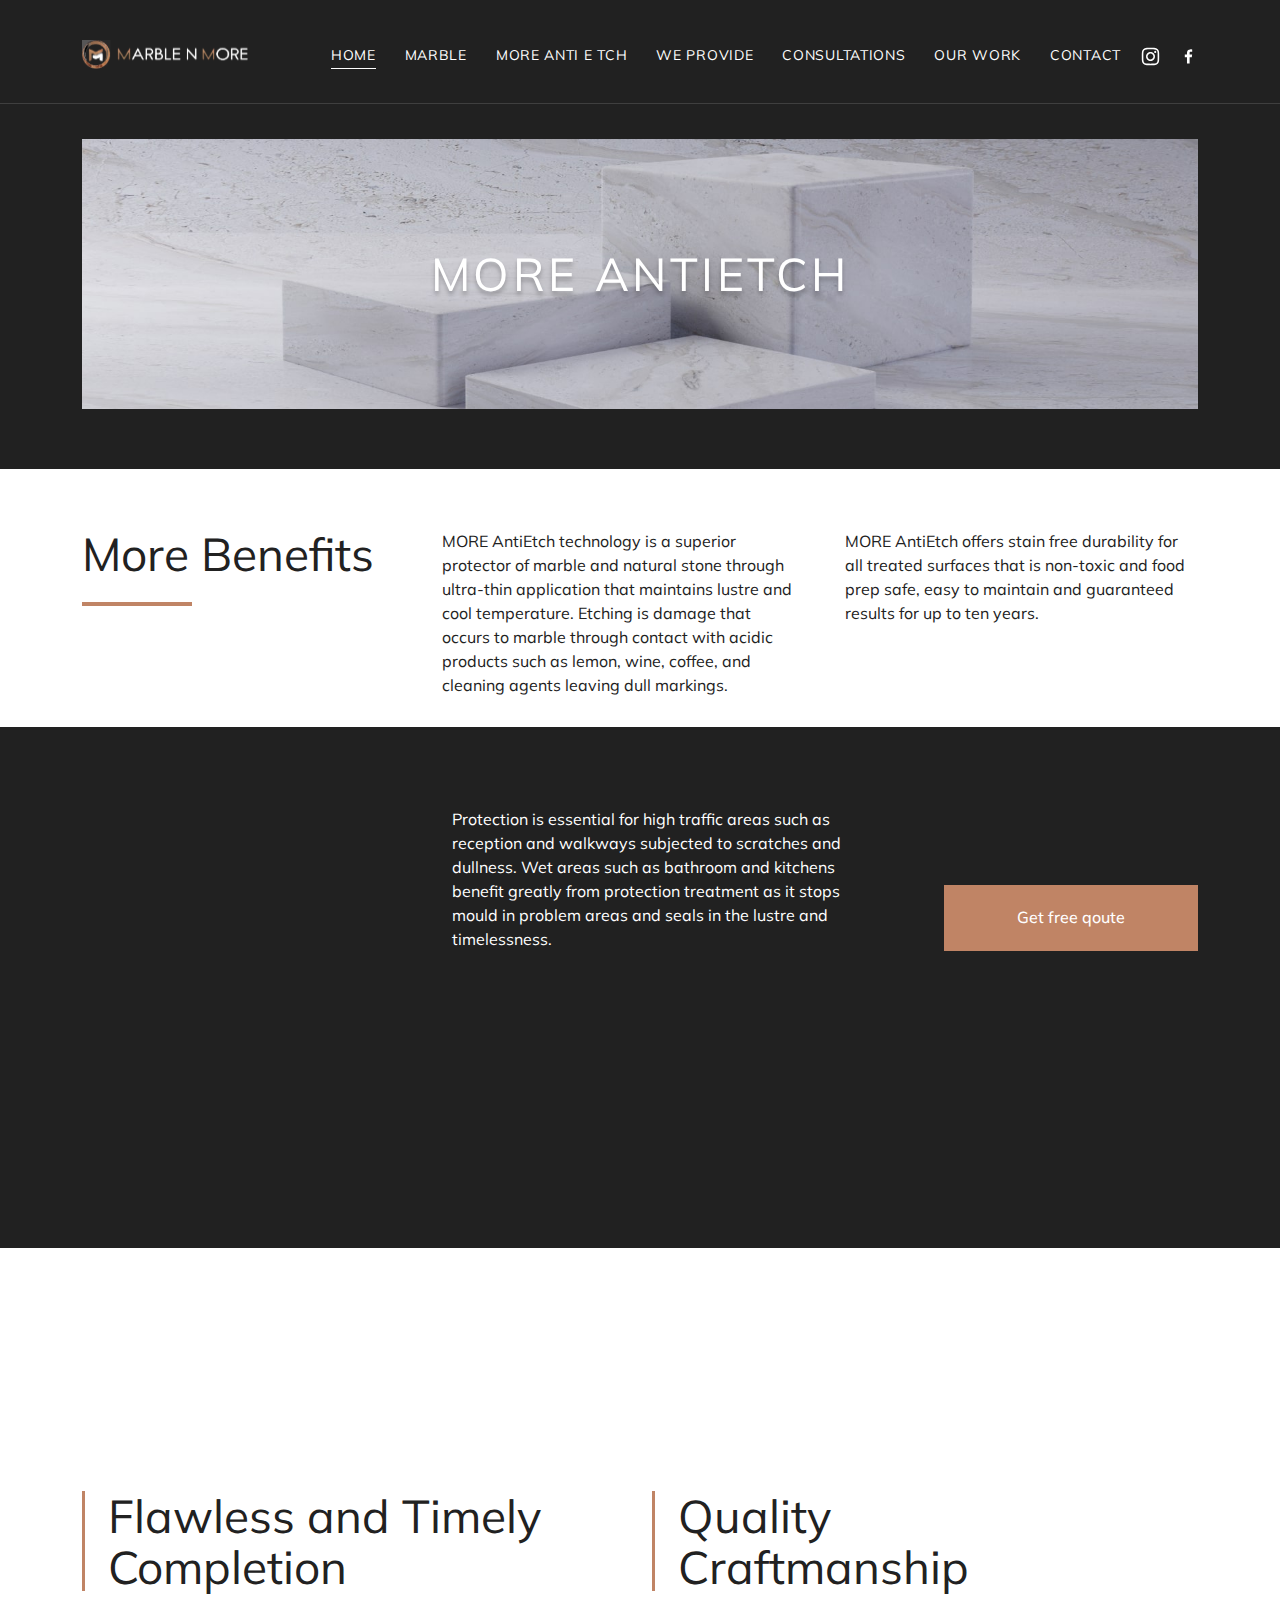
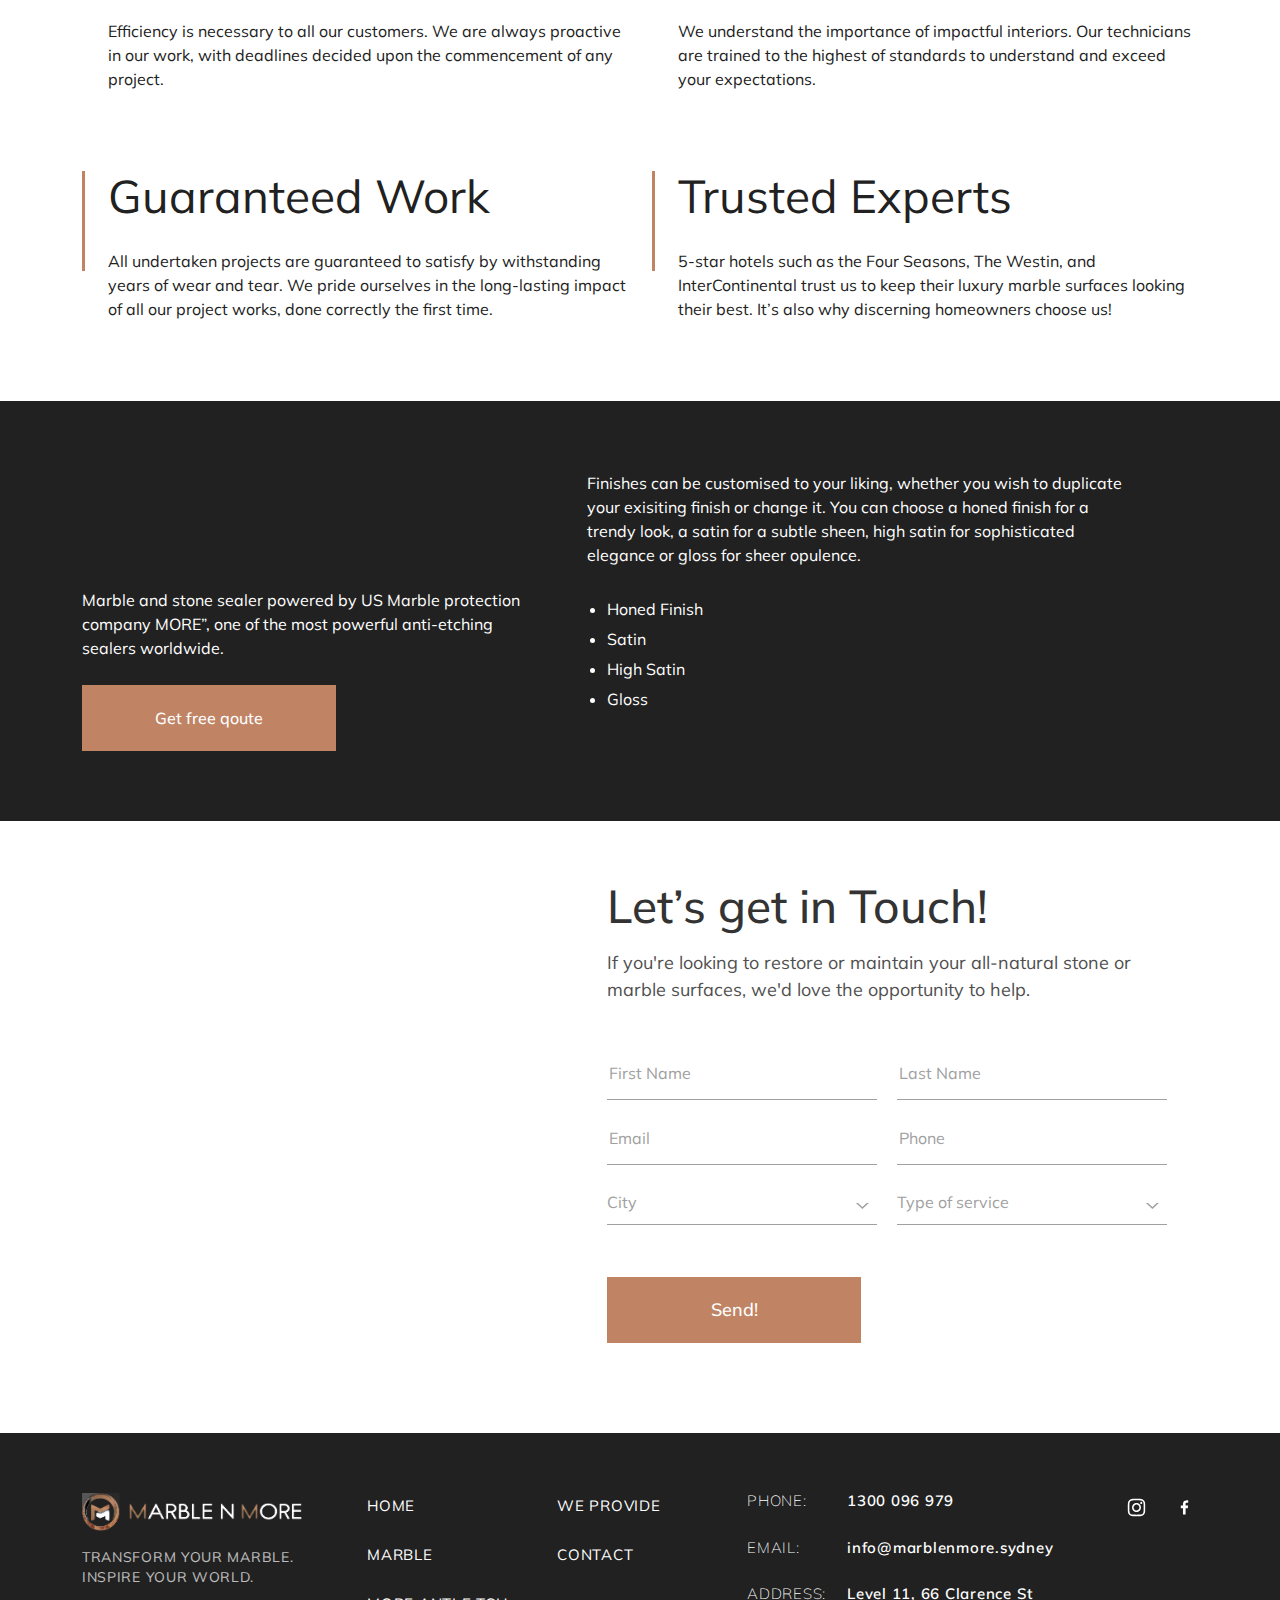
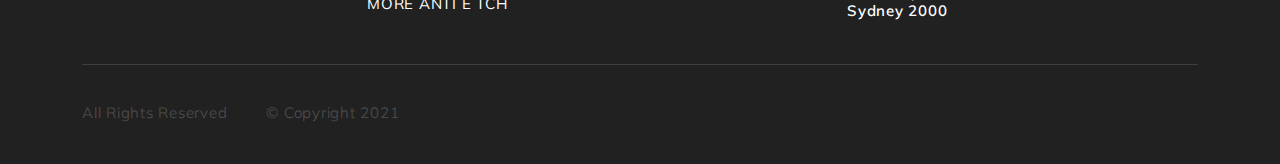
==== commit 72fd0870: "add consultation page" ====
--- a/anti-etch.html
+++ b/anti-etch.html
@@ -1,476 +1,485 @@
-<!DOCTYPE html>
-<html lang="en">
-
-<head>
-  <meta charset="UTF-8">
-  <meta http-equiv="X-UA-Compatible" content="IE=edge">
-  <meta name="viewport" content="width=device-width, initial-scale=1.0">
-  <title>Marble</title>
-  <link rel="icon" type="image/x-icon" href="img/favicon.png">
-  <link rel="stylesheet" href="css/lib/bootstrap.min.css">
-  <link rel="stylesheet" href="https://cdn.jsdelivr.net/npm/@fancyapps/ui/dist/fancybox.css" />
-  <link rel="stylesheet" href="css/lib/jquery.formstyler.css">
-  <link rel="stylesheet" href="css/lib/jquery.formstyler.theme.css">
-  <link rel="stylesheet" href="css/lib/aos.css">
-  <link rel="stylesheet" href="css/lib/swiper-bundle.min.css">
-  <link rel="stylesheet" href="css/style.css">
-</head>
-
-<body>
-  <div class="pagewrapper">
-
-    <header class="header">
-      <div class="container">
-        <div class="row align-items-center">
-          <div class="col-lg-3 col-9">
-            <a href="index.html" class="header__logo">
-              <img src="img/svg/header_logo.svg" alt="Marble N More">
-            </a>
-          </div>
-          <div class="col-lg-7 col-3">
-            <nav class="header__menu ">
-              <ul>
-                <li>
-                  <a href="index.html">Home</a>
-                </li>
-                <li>
-                  <a href="marble.html">Marble</a>
-                </li>
-                <li>
-                  <a class="active" href="anti-etch.html">More Anti E tch</a>
-                </li>
-                <li>
-                  <a href="we-provide.html">We provide</a>
-                </li>
-                <li>
-                  <a href="contact.html">Contact</a>
-                </li>
-              </ul>
-            </nav>
-            <div class="burgerbtn">
-              <span></span>
-              <span></span>
-              <span></span>
-            </div>
-            <nav class="mobile__menu ">
-              <div class="container">
-                <div class="mobile__menu-inner">
-                  <ul>
-                    <li>
-                      <a href="index.html">Home</a>
-                    </li>
-                    <li>
-                      <a href="marble.html">Marble</a>
-                    </li>
-                    <li>
-                      <a href="anti-e-tch.html">More Anti E tch</a>
-                    </li>
-                    <li>
-                      <a href="we-provide.html">We provide</a>
-                    </li>
-                    <li>
-                      <a href="contact.html">Contact</a>
-                    </li>
-                  </ul>
-                  <div class="mobile__social">
-                    <a href="#">
-                      <svg width="19" height="19" viewBox="0 0 19 19" fill="none" xmlns="http://www.w3.org/2000/svg">
-                        <path fill-rule="evenodd" clip-rule="evenodd"
-                          d="M5.90987 0.843754C6.8385 0.801004 7.13458 0.791504 9.50008 0.791504C11.8656 0.791504 12.1617 0.801796 13.0895 0.843754C14.0173 0.885712 14.6507 1.03375 15.2048 1.2483C15.7851 1.46759 16.3116 1.81038 16.747 2.25371C17.1903 2.68834 17.5323 3.214 17.7508 3.79509C17.9662 4.34925 18.1134 4.98259 18.1562 5.90884C18.1989 6.83905 18.2084 7.13513 18.2084 9.49984C18.2084 11.8653 18.1981 12.1614 18.1562 13.09C18.1142 14.0163 17.9662 14.6496 17.7508 15.2038C17.5323 15.785 17.1898 16.3115 16.747 16.7468C16.3116 17.1901 15.7851 17.5321 15.2048 17.7506C14.6507 17.9659 14.0173 18.1132 13.0911 18.1559C12.1617 18.1987 11.8656 18.2082 9.50008 18.2082C7.13458 18.2082 6.8385 18.1979 5.90987 18.1559C4.98362 18.114 4.35029 17.9659 3.79612 17.7506C3.21498 17.5321 2.68844 17.1895 2.25316 16.7468C1.81013 16.3119 1.46729 15.7856 1.24854 15.2046C1.034 14.6504 0.886748 14.0171 0.843998 13.0908C0.801248 12.1606 0.791748 11.8645 0.791748 9.49984C0.791748 7.13434 0.80204 6.83825 0.843998 5.91042C0.885956 4.98259 1.034 4.34925 1.24854 3.79509C1.46761 3.21407 1.81072 2.68779 2.25396 2.25292C2.68861 1.80998 3.21462 1.46715 3.79533 1.2483C4.3495 1.03375 4.98283 0.886504 5.90908 0.843754H5.90987ZM13.019 2.41125C12.1007 2.3693 11.8252 2.36059 9.50008 2.36059C7.17496 2.36059 6.89946 2.3693 5.98112 2.41125C5.13166 2.45005 4.67091 2.59175 4.36375 2.7113C3.95762 2.86963 3.66708 3.05725 3.36229 3.36205C3.07337 3.64313 2.85102 3.98531 2.71154 4.3635C2.592 4.67067 2.45029 5.13142 2.4115 5.98088C2.36954 6.89921 2.36083 7.17471 2.36083 9.49984C2.36083 11.825 2.36954 12.1005 2.4115 13.0188C2.45029 13.8683 2.592 14.329 2.71154 14.6362C2.85087 15.0138 3.07333 15.3566 3.36229 15.6376C3.64333 15.9266 3.98612 16.149 4.36375 16.2884C4.67091 16.4079 5.13166 16.5496 5.98112 16.5884C6.89946 16.6304 7.17416 16.6391 9.50008 16.6391C11.826 16.6391 12.1007 16.6304 13.019 16.5884C13.8685 16.5496 14.3292 16.4079 14.6364 16.2884C15.0425 16.13 15.3331 15.9424 15.6379 15.6376C15.9268 15.3566 16.1493 15.0138 16.2886 14.6362C16.4082 14.329 16.5499 13.8683 16.5887 13.0188C16.6306 12.1005 16.6393 11.825 16.6393 9.49984C16.6393 7.17471 16.6306 6.89921 16.5887 5.98088C16.5499 5.13142 16.4082 4.67067 16.2886 4.3635C16.1303 3.95738 15.9427 3.66684 15.6379 3.36205C15.3568 3.07314 15.0146 2.8508 14.6364 2.7113C14.3292 2.59175 13.8685 2.45005 13.019 2.41125ZM8.38779 12.1844C9.00898 12.443 9.70067 12.4779 10.3447 12.2831C10.9888 12.0884 11.5453 11.6761 11.9191 11.1166C12.2929 10.5572 12.461 9.88528 12.3945 9.21571C12.3279 8.54615 12.031 7.92044 11.5545 7.44546C11.2506 7.14184 10.8833 6.90935 10.4788 6.76474C10.0744 6.62013 9.64292 6.567 9.21547 6.60916C8.78803 6.65132 8.37524 6.78773 8.00684 7.00856C7.63844 7.2294 7.32359 7.52918 7.08495 7.8863C6.8463 8.24343 6.68981 8.64902 6.62674 9.07389C6.56366 9.49875 6.59558 9.93232 6.72017 10.3434C6.84477 10.7544 7.05896 11.1327 7.34732 11.4511C7.63567 11.7694 7.99103 12.0199 8.38779 12.1844ZM6.335 6.33475C6.75064 5.91911 7.24408 5.5894 7.78715 5.36446C8.33022 5.13951 8.91227 5.02373 9.50008 5.02373C10.0879 5.02373 10.6699 5.13951 11.213 5.36446C11.7561 5.5894 12.2495 5.91911 12.6652 6.33475C13.0808 6.7504 13.4105 7.24384 13.6355 7.78691C13.8604 8.32997 13.9762 8.91203 13.9762 9.49984C13.9762 10.0876 13.8604 10.6697 13.6355 11.2128C13.4105 11.7558 13.0808 12.2493 12.6652 12.6649C11.8257 13.5044 10.6872 13.9759 9.50008 13.9759C8.31294 13.9759 7.17443 13.5044 6.335 12.6649C5.49557 11.8255 5.02398 10.687 5.02398 9.49984C5.02398 8.3127 5.49557 7.17419 6.335 6.33475ZM14.9689 5.69034C15.0719 5.59317 15.1544 5.47633 15.2114 5.34673C15.2684 5.21713 15.2989 5.0774 15.301 4.93582C15.303 4.79424 15.2767 4.65369 15.2234 4.52248C15.1702 4.39127 15.0912 4.27207 14.991 4.17195C14.8909 4.07183 14.7717 3.99281 14.6405 3.93958C14.5093 3.88635 14.3688 3.85998 14.2272 3.86205C14.0856 3.86411 13.9459 3.89456 13.8163 3.9516C13.6867 4.00863 13.5698 4.09109 13.4727 4.19409C13.2837 4.3944 13.1802 4.66047 13.1843 4.93582C13.1883 5.21117 13.2994 5.47412 13.4942 5.66884C13.6889 5.86356 13.9518 5.97473 14.2272 5.97874C14.5025 5.98275 14.7686 5.8793 14.9689 5.69034Z"
-                          fill="#c08465" />
-                      </svg>
-                    </a>
-                    <a href="#">
-                      <svg width="19" height="19" viewBox="0 0 19 19" fill="none" xmlns="http://www.w3.org/2000/svg">
-                        <path
-                          d="M10.6059 16.6228V10.1343H12.7949L13.1202 7.5938H10.6059V5.97563C10.6059 5.24255 10.8102 4.74063 11.8623 4.74063H13.1954V2.47568C12.5468 2.40616 11.8948 2.37259 11.2424 2.37513C9.30757 2.37513 7.97915 3.5563 7.97915 5.72468V7.58905H5.80444V10.1295H7.9839V16.6228H10.6059Z"
-                          fill="#c08465" />
-                      </svg>
-                    </a>
-                  </div>
-                </div>
-              </div>
-
-            </nav>
-
-          </div>
-          <div class="col-lg-2 d-flex justify-content-end">
-            <div class="header__social">
-              <a href="#">
-                <svg width="19" height="19" viewBox="0 0 19 19" fill="none" xmlns="http://www.w3.org/2000/svg">
-                  <path fill-rule="evenodd" clip-rule="evenodd"
-                    d="M5.90987 0.843754C6.8385 0.801004 7.13458 0.791504 9.50008 0.791504C11.8656 0.791504 12.1617 0.801796 13.0895 0.843754C14.0173 0.885712 14.6507 1.03375 15.2048 1.2483C15.7851 1.46759 16.3116 1.81038 16.747 2.25371C17.1903 2.68834 17.5323 3.214 17.7508 3.79509C17.9662 4.34925 18.1134 4.98259 18.1562 5.90884C18.1989 6.83905 18.2084 7.13513 18.2084 9.49984C18.2084 11.8653 18.1981 12.1614 18.1562 13.09C18.1142 14.0163 17.9662 14.6496 17.7508 15.2038C17.5323 15.785 17.1898 16.3115 16.747 16.7468C16.3116 17.1901 15.7851 17.5321 15.2048 17.7506C14.6507 17.9659 14.0173 18.1132 13.0911 18.1559C12.1617 18.1987 11.8656 18.2082 9.50008 18.2082C7.13458 18.2082 6.8385 18.1979 5.90987 18.1559C4.98362 18.114 4.35029 17.9659 3.79612 17.7506C3.21498 17.5321 2.68844 17.1895 2.25316 16.7468C1.81013 16.3119 1.46729 15.7856 1.24854 15.2046C1.034 14.6504 0.886748 14.0171 0.843998 13.0908C0.801248 12.1606 0.791748 11.8645 0.791748 9.49984C0.791748 7.13434 0.80204 6.83825 0.843998 5.91042C0.885956 4.98259 1.034 4.34925 1.24854 3.79509C1.46761 3.21407 1.81072 2.68779 2.25396 2.25292C2.68861 1.80998 3.21462 1.46715 3.79533 1.2483C4.3495 1.03375 4.98283 0.886504 5.90908 0.843754H5.90987ZM13.019 2.41125C12.1007 2.3693 11.8252 2.36059 9.50008 2.36059C7.17496 2.36059 6.89946 2.3693 5.98112 2.41125C5.13166 2.45005 4.67091 2.59175 4.36375 2.7113C3.95762 2.86963 3.66708 3.05725 3.36229 3.36205C3.07337 3.64313 2.85102 3.98531 2.71154 4.3635C2.592 4.67067 2.45029 5.13142 2.4115 5.98088C2.36954 6.89921 2.36083 7.17471 2.36083 9.49984C2.36083 11.825 2.36954 12.1005 2.4115 13.0188C2.45029 13.8683 2.592 14.329 2.71154 14.6362C2.85087 15.0138 3.07333 15.3566 3.36229 15.6376C3.64333 15.9266 3.98612 16.149 4.36375 16.2884C4.67091 16.4079 5.13166 16.5496 5.98112 16.5884C6.89946 16.6304 7.17416 16.6391 9.50008 16.6391C11.826 16.6391 12.1007 16.6304 13.019 16.5884C13.8685 16.5496 14.3292 16.4079 14.6364 16.2884C15.0425 16.13 15.3331 15.9424 15.6379 15.6376C15.9268 15.3566 16.1493 15.0138 16.2886 14.6362C16.4082 14.329 16.5499 13.8683 16.5887 13.0188C16.6306 12.1005 16.6393 11.825 16.6393 9.49984C16.6393 7.17471 16.6306 6.89921 16.5887 5.98088C16.5499 5.13142 16.4082 4.67067 16.2886 4.3635C16.1303 3.95738 15.9427 3.66684 15.6379 3.36205C15.3568 3.07314 15.0146 2.8508 14.6364 2.7113C14.3292 2.59175 13.8685 2.45005 13.019 2.41125ZM8.38779 12.1844C9.00898 12.443 9.70067 12.4779 10.3447 12.2831C10.9888 12.0884 11.5453 11.6761 11.9191 11.1166C12.2929 10.5572 12.461 9.88528 12.3945 9.21571C12.3279 8.54615 12.031 7.92044 11.5545 7.44546C11.2506 7.14184 10.8833 6.90935 10.4788 6.76474C10.0744 6.62013 9.64292 6.567 9.21547 6.60916C8.78803 6.65132 8.37524 6.78773 8.00684 7.00856C7.63844 7.2294 7.32359 7.52918 7.08495 7.8863C6.8463 8.24343 6.68981 8.64902 6.62674 9.07389C6.56366 9.49875 6.59558 9.93232 6.72017 10.3434C6.84477 10.7544 7.05896 11.1327 7.34732 11.4511C7.63567 11.7694 7.99103 12.0199 8.38779 12.1844ZM6.335 6.33475C6.75064 5.91911 7.24408 5.5894 7.78715 5.36446C8.33022 5.13951 8.91227 5.02373 9.50008 5.02373C10.0879 5.02373 10.6699 5.13951 11.213 5.36446C11.7561 5.5894 12.2495 5.91911 12.6652 6.33475C13.0808 6.7504 13.4105 7.24384 13.6355 7.78691C13.8604 8.32997 13.9762 8.91203 13.9762 9.49984C13.9762 10.0876 13.8604 10.6697 13.6355 11.2128C13.4105 11.7558 13.0808 12.2493 12.6652 12.6649C11.8257 13.5044 10.6872 13.9759 9.50008 13.9759C8.31294 13.9759 7.17443 13.5044 6.335 12.6649C5.49557 11.8255 5.02398 10.687 5.02398 9.49984C5.02398 8.3127 5.49557 7.17419 6.335 6.33475ZM14.9689 5.69034C15.0719 5.59317 15.1544 5.47633 15.2114 5.34673C15.2684 5.21713 15.2989 5.0774 15.301 4.93582C15.303 4.79424 15.2767 4.65369 15.2234 4.52248C15.1702 4.39127 15.0912 4.27207 14.991 4.17195C14.8909 4.07183 14.7717 3.99281 14.6405 3.93958C14.5093 3.88635 14.3688 3.85998 14.2272 3.86205C14.0856 3.86411 13.9459 3.89456 13.8163 3.9516C13.6867 4.00863 13.5698 4.09109 13.4727 4.19409C13.2837 4.3944 13.1802 4.66047 13.1843 4.93582C13.1883 5.21117 13.2994 5.47412 13.4942 5.66884C13.6889 5.86356 13.9518 5.97473 14.2272 5.97874C14.5025 5.98275 14.7686 5.8793 14.9689 5.69034Z"
-                    fill="white" />
-                </svg>
-              </a>
-              <a href="#">
-                <svg width="19" height="19" viewBox="0 0 19 19" fill="none" xmlns="http://www.w3.org/2000/svg">
-                  <path
-                    d="M10.6059 16.6228V10.1343H12.7949L13.1202 7.5938H10.6059V5.97563C10.6059 5.24255 10.8102 4.74063 11.8623 4.74063H13.1954V2.47568C12.5468 2.40616 11.8948 2.37259 11.2424 2.37513C9.30757 2.37513 7.97915 3.5563 7.97915 5.72468V7.58905H5.80444V10.1295H7.9839V16.6228H10.6059Z"
-                    fill="white" />
-                </svg>
-              </a>
-            </div>
-          </div>
-        </div>
-      </div>
-    </header>
-
-    <main class="main">
-
-      <section class="toppage">
-        <div class="container">
-          <div class="toppage__img" data-aos="flip-up" data-aos-duration="1200">
-            <img src="img/antietch_toppage_bg.jpg" alt="Marble">
-            <div class="toppage__title section-title">
-              <h1>
-                More AntiEtch
-              </h1>
-            </div>
-          </div>
-        </div>
-      </section>
-
-      <section class="marbletext">
-        <div class="container">
-          <div class="marbletext__inner">
-            <div class="marbletext__title section-title">
-              <h2>
-                More Benefits
-              </h2>
-              <i data-aos="lineanim" data-aos-delay="700"></i>
-            </div>
-            <div class="marbletext__content">
-              <p>
-                MORE AntiEtch technology is a superior protector of marble and natural stone through ultra-thin
-                application that maintains lustre and cool temperature. Etching is damage that occurs to marble through
-                contact with acidic products such as lemon, wine, coffee, and cleaning agents leaving dull markings.
-              </p>
-              <p>
-                MORE AntiEtch offers stain free durability for all treated surfaces that is non-toxic and food prep
-                safe, easy to maintain and guaranteed results for up to ten years.
-              </p>
-            </div>
-          </div>
-        </div>
-      </section>
-
-      <section class="marblefeatures">
-        <div class="container">
-          <div class="marblefeatures__top">
-
-            <div class="marblefeatures__title section-title" data-aos="fade-right" data-aos-delay="100">
-              <h2>
-              <span>Innovative</span>
-              <div class="welcomescreen__title-line" >
-                 Solutions
-                <i data-aos="lineanim" data-aos-delay="700"></i>
-              </div>
-              </h2>
-            </div>
-
-            <div class="marblefeatures__content">
-              <p>
-                Protection is essential for high traffic areas such as reception and walkways subjected to scratches and
-                dullness. Wet areas such as bathroom and kitchens benefit greatly from protection treatment as it stops
-                mould in problem areas and seals in the lustre and timelessness.
-              </p>
-              <div class="marblefeatures__content-btn brownbtn">
-                <a href="contact.html">Get free qoute</a>
-              </div>
-            </div>
-          </div>
-          <div class="marblefeatures__bottom">
-            <img class="marblefeatures__img" src="img/antietch_features.jpg" alt="Marble" data-aos="fade-right"
-              data-aos-delay="100">
-            <img class="marblefeatures__frame" src="img/antietch_features2.jpg" alt="Marble" data-aos="fade-left"
-              data-aos-delay="100">
-          </div>
-        </div>
-      </section>
-
-      <section class="antietchfeatures">
-        <div class="container">
-          <div class="row">
-            <div class="col-lg-6">
-              <div class="antietchfeatures__item">
-                <div class="antietchfeatures__title section-title">
-                  <h3>
-                    Flawless and Timely
-                    Completion
-                  </h3>
-                </div>
-                <p>
-                  Efficiency is necessary to all our customers. We are always proactive in our work, with deadlines decided upon the commencement of any project.
-                </p>
-              </div>
-            </div>
-            <div class="col-lg-6">
-              <div class="antietchfeatures__item">
-                <div class="antietchfeatures__title section-title">
-                  <h3>
-                    Quality <br>Craftmanship
-                  </h3>
-                </div>
-                <p>
-                  We understand the importance of impactful interiors. Our technicians are trained to the highest of standards to understand and exceed your expectations.
-                </p>
-              </div>
-            </div>
-            <div class="col-lg-6">
-              <div class="antietchfeatures__item">
-                <div class="antietchfeatures__title section-title">
-                  <h3>
-                    Guaranteed Work
-                  </h3>
-                </div>
-                <p>
-                  All undertaken projects are guaranteed to satisfy by withstanding years of
-                  wear and tear. We pride ourselves in the long-lasting impact of all our project works, done correctly
-                  the first time.
-                </p>
-              </div>
-            </div>
-            <div class="col-lg-6">
-              <div class="antietchfeatures__item">
-                <div class="antietchfeatures__title section-title">
-                  <h3>
-                    Trusted Experts
-                  </h3>
-                </div>
-                <p>
-                  5-star hotels such as the Four Seasons, The Westin, and InterContinental trust us to keep their luxury
-                  marble surfaces looking their best. It’s also why discerning homeowners choose us!
-                </p>
-              </div>
-            </div>
-          </div>
-        </div>
-      </section>
-
-      <section class="antietchinfo">
-        <div class="container">
-          <div class="row">
-            <div class="col-xxl-4 col-xl-5 col-lg-6">
-              <div class="antietchinfo__title section-title" data-aos="fade-right" data-aos-delay="100">
-                <h2>
-                  Custom Finishes
-                </h2>
-                <i data-aos="lineanim" data-aos-delay="700"></i>
-              </div>
-              <div class="antietchinfo__box">
-                <p>
-                  Marble and stone sealer powered by US Marble protection company MORE”, one of the most powerful
-                  anti-etching sealers worldwide.
-                </p>
-              </div>
-              <div class="antietchinfo__btn brownbtn">
-                <a href="contact.html">
-                  Get free qoute
-                </a>
-              </div>
-
-            </div>
-            <div class="col-xxl-5 col-lg-6">
-              <div class="antietchinfo__content">
-                <p>
-                  Finishes can be customised to your liking, whether you wish to duplicate your exisiting finish or
-                  change it. You can choose a honed finish for a trendy look, a satin for a subtle sheen, high satin for
-                  sophisticated elegance or gloss for sheer opulence.
-                </p>
-                <ul>
-                  <li>
-                    Honed Finish
-                  </li>
-                  <li>
-                    Satin
-                  </li>
-                  <li>
-                    High Satin
-                  </li>
-                  <li>
-                    Gloss
-                  </li>
-                </ul>
-              </div>
-              <div class="antietchinfo__btn-mobile brownbtn">
-                <a href="contact.html">
-                  Get free qoute
-                </a>
-              </div>
-            </div>
-            <div class="col-xxl-3 ">
-              <div class="antietchinfo__img">
-                <div id="scene">
-                  <div data-depth="0.2">
-                    <img src="img/antietchinfo__frame.png" alt="marble" data-aos="fade-left" data-aos-delay="300">
-                  </div>
-                </div>
-              </div>
-            </div>
-          </div>
-        </div>
-      </section>
-
-      <section class="marblecontacts ">
-        <div class="container">
-          <div class="row align-items-center">
-            <div class="col-xxl-6 col-xl-5">
-              <div class="marblecontacts__img" data-aos="fade-right" data-aos-delay="100">
-                <picture>
-                  <source srcset="img/marbleinfo_bg.jpg" media="(max-width:1200px)">
-                  <img src="img/marblecontact.jpg" alt="Marble contact">
-                </picture>
-              </div>
-            </div>
-            <div class="col-xxl-6 col-xl-7">
-              <div class="contacts__form">
-                <div class="contacts__form-title">
-                  <h1>
-                    Let’s get in Touch!
-                  </h1>
-                  <p>
-                    If you're looking to restore or maintain your all-natural stone or<br> marble surfaces, we'd love
-                    the opportunity to help.
-                  </p>
-                </div>
-                <form>
-                  <input type="text" placeholder="First Name" required>
-                  <input type="text" placeholder="Last Name" required>
-                  <input type="text" placeholder="Email" required>
-                  <input type="text" placeholder="Phone" required>
-
-                  <select name="City" id="city" placeholder="City">
-                    <option value="City" dicabled>City</option>
-                    <option value="city2">city2</option>
-                  </select>
-
-                  <select id="service">
-                    <option value="Type" dicabled>Type of service</option>
-                    <option value="service2">service2</option>
-                  </select>
-                  <button class="contacts__btn">
-                    Send!
-                  </button>
-                </form>
-              </div>
-            </div>
-          </div>
-        </div>
-      </section>
-
-    </main>
-
-    <footer class="footer">
-      <div class="container">
-        <div class="footer__top">
-          <div class="row justify-content-between">
-            <div class="col-xl-3 col-md-4">
-              <div class="footer__logo">
-                <a href="index.html">
-                  <img src="img/svg/header_logo.svg" alt="marble">
-                </a>
-                <p>
-                  Transform your marble. Inspire your world.
-                </p>
-              </div>
-            </div>
-            <div class="col-xl-2 col-md-3">
-              <div class="footer__menu">
-                <ul>
-                  <li>
-                    <a href="index.html">home</a>
-                  </li>
-                  <li>
-                    <a href="marble.html">marble</a>
-                  </li>
-                  <li>
-                    <a href="anti-etch.html">More Anti E tch</a>
-                  </li>
-                </ul>
-              </div>
-            </div>
-            <div class="col-xl-2 col-md-3">
-              <div class="footer__menu">
-                <ul>
-                  <li>
-                    <a href="we-provide.html">we provide</a>
-                  </li>
-                  <li>
-                    <a href="contact.html">contact</a>
-                  </li>
-                </ul>
-              </div>
-            </div>
-            <div class="col-xl-4 col-md-9">
-              <div class="footer__info">
-                <div class="footer__info-item">
-                  <p>
-                    phone:
-                  </p>
-                  <a href="tel:1300096979">1300 096 979</a>
-                </div>
-                <div class="footer__info-item">
-                  <p>
-                    email:
-                  </p>
-                  <a href="mailto:info@marblenmore.sydney">info@marblenmore.sydney</a>
-                </div>
-                <div class="footer__info-item">
-                  <p>
-                    Address:
-                  </p>
-                  <a target="_blank" href="https://goo.gl/maps/iC36eueqsLpxbJGV7">Level 11, 66 Clarence St Sydney
-                    2000</a>
-                </div>
-              </div>
-            </div>
-            <div class="col-xl-1 col-md-3">
-              <div class="footer__social">
-                <a href="#">
-                  <svg width="19" height="19" viewBox="0 0 19 19" fill="none" xmlns="http://www.w3.org/2000/svg">
-                    <path fill-rule="evenodd" clip-rule="evenodd"
-                      d="M5.90987 0.843754C6.8385 0.801004 7.13458 0.791504 9.50008 0.791504C11.8656 0.791504 12.1617 0.801796 13.0895 0.843754C14.0173 0.885712 14.6507 1.03375 15.2048 1.2483C15.7851 1.46759 16.3116 1.81038 16.747 2.25371C17.1903 2.68834 17.5323 3.214 17.7508 3.79509C17.9662 4.34925 18.1134 4.98259 18.1562 5.90884C18.1989 6.83905 18.2084 7.13513 18.2084 9.49984C18.2084 11.8653 18.1981 12.1614 18.1562 13.09C18.1142 14.0163 17.9662 14.6496 17.7508 15.2038C17.5323 15.785 17.1898 16.3115 16.747 16.7468C16.3116 17.1901 15.7851 17.5321 15.2048 17.7506C14.6507 17.9659 14.0173 18.1132 13.0911 18.1559C12.1617 18.1987 11.8656 18.2082 9.50008 18.2082C7.13458 18.2082 6.8385 18.1979 5.90987 18.1559C4.98362 18.114 4.35029 17.9659 3.79612 17.7506C3.21498 17.5321 2.68844 17.1895 2.25316 16.7468C1.81013 16.3119 1.46729 15.7856 1.24854 15.2046C1.034 14.6504 0.886748 14.0171 0.843998 13.0908C0.801248 12.1606 0.791748 11.8645 0.791748 9.49984C0.791748 7.13434 0.80204 6.83825 0.843998 5.91042C0.885956 4.98259 1.034 4.34925 1.24854 3.79509C1.46761 3.21407 1.81072 2.68779 2.25396 2.25292C2.68861 1.80998 3.21462 1.46715 3.79533 1.2483C4.3495 1.03375 4.98283 0.886504 5.90908 0.843754H5.90987ZM13.019 2.41125C12.1007 2.3693 11.8252 2.36059 9.50008 2.36059C7.17496 2.36059 6.89946 2.3693 5.98112 2.41125C5.13166 2.45005 4.67091 2.59175 4.36375 2.7113C3.95762 2.86963 3.66708 3.05725 3.36229 3.36205C3.07337 3.64313 2.85102 3.98531 2.71154 4.3635C2.592 4.67067 2.45029 5.13142 2.4115 5.98088C2.36954 6.89921 2.36083 7.17471 2.36083 9.49984C2.36083 11.825 2.36954 12.1005 2.4115 13.0188C2.45029 13.8683 2.592 14.329 2.71154 14.6362C2.85087 15.0138 3.07333 15.3566 3.36229 15.6376C3.64333 15.9266 3.98612 16.149 4.36375 16.2884C4.67091 16.4079 5.13166 16.5496 5.98112 16.5884C6.89946 16.6304 7.17416 16.6391 9.50008 16.6391C11.826 16.6391 12.1007 16.6304 13.019 16.5884C13.8685 16.5496 14.3292 16.4079 14.6364 16.2884C15.0425 16.13 15.3331 15.9424 15.6379 15.6376C15.9268 15.3566 16.1493 15.0138 16.2886 14.6362C16.4082 14.329 16.5499 13.8683 16.5887 13.0188C16.6306 12.1005 16.6393 11.825 16.6393 9.49984C16.6393 7.17471 16.6306 6.89921 16.5887 5.98088C16.5499 5.13142 16.4082 4.67067 16.2886 4.3635C16.1303 3.95738 15.9427 3.66684 15.6379 3.36205C15.3568 3.07314 15.0146 2.8508 14.6364 2.7113C14.3292 2.59175 13.8685 2.45005 13.019 2.41125ZM8.38779 12.1844C9.00898 12.443 9.70067 12.4779 10.3447 12.2831C10.9888 12.0884 11.5453 11.6761 11.9191 11.1166C12.2929 10.5572 12.461 9.88528 12.3945 9.21571C12.3279 8.54615 12.031 7.92044 11.5545 7.44546C11.2506 7.14184 10.8833 6.90935 10.4788 6.76474C10.0744 6.62013 9.64292 6.567 9.21547 6.60916C8.78803 6.65132 8.37524 6.78773 8.00684 7.00856C7.63844 7.2294 7.32359 7.52918 7.08495 7.8863C6.8463 8.24343 6.68981 8.64902 6.62674 9.07389C6.56366 9.49875 6.59558 9.93232 6.72017 10.3434C6.84477 10.7544 7.05896 11.1327 7.34732 11.4511C7.63567 11.7694 7.99103 12.0199 8.38779 12.1844ZM6.335 6.33475C6.75064 5.91911 7.24408 5.5894 7.78715 5.36446C8.33022 5.13951 8.91227 5.02373 9.50008 5.02373C10.0879 5.02373 10.6699 5.13951 11.213 5.36446C11.7561 5.5894 12.2495 5.91911 12.6652 6.33475C13.0808 6.7504 13.4105 7.24384 13.6355 7.78691C13.8604 8.32997 13.9762 8.91203 13.9762 9.49984C13.9762 10.0876 13.8604 10.6697 13.6355 11.2128C13.4105 11.7558 13.0808 12.2493 12.6652 12.6649C11.8257 13.5044 10.6872 13.9759 9.50008 13.9759C8.31294 13.9759 7.17443 13.5044 6.335 12.6649C5.49557 11.8255 5.02398 10.687 5.02398 9.49984C5.02398 8.3127 5.49557 7.17419 6.335 6.33475ZM14.9689 5.69034C15.0719 5.59317 15.1544 5.47633 15.2114 5.34673C15.2684 5.21713 15.2989 5.0774 15.301 4.93582C15.303 4.79424 15.2767 4.65369 15.2234 4.52248C15.1702 4.39127 15.0912 4.27207 14.991 4.17195C14.8909 4.07183 14.7717 3.99281 14.6405 3.93958C14.5093 3.88635 14.3688 3.85998 14.2272 3.86205C14.0856 3.86411 13.9459 3.89456 13.8163 3.9516C13.6867 4.00863 13.5698 4.09109 13.4727 4.19409C13.2837 4.3944 13.1802 4.66047 13.1843 4.93582C13.1883 5.21117 13.2994 5.47412 13.4942 5.66884C13.6889 5.86356 13.9518 5.97473 14.2272 5.97874C14.5025 5.98275 14.7686 5.8793 14.9689 5.69034Z"
-                      fill="white" />
-                  </svg>
-                </a>
-                <a href="#">
-                  <svg width="19" height="19" viewBox="0 0 19 19" fill="none" xmlns="http://www.w3.org/2000/svg">
-                    <path
-                      d="M10.6059 16.6228V10.1343H12.7949L13.1202 7.5938H10.6059V5.97563C10.6059 5.24255 10.8102 4.74063 11.8623 4.74063H13.1954V2.47568C12.5468 2.40616 11.8948 2.37259 11.2424 2.37513C9.30757 2.37513 7.97915 3.5563 7.97915 5.72468V7.58905H5.80444V10.1295H7.9839V16.6228H10.6059Z"
-                      fill="white" />
-                  </svg>
-                </a>
-              </div>
-            </div>
-          </div>
-        </div>
-        <div class="footer__bottom">
-          <p>
-            All Rights Reserved
-          </p>
-          <p>
-            © Copyright 2021
-          </p>
-        </div>
-
-      </div>
-
-    </footer>
-
-  </div>
-
-
-  <script src="js/lib/jquery.js"></script>
-  <script src="js/lib/parallax.js"></script>
-  <script src="js/lib/aos.js"></script>
-  <script src="js/lib/jquery.formstyler.min.js"></script>
-  <script src="js/lib/bootstrap.min.js"></script>
-  <script src="https://cdn.jsdelivr.net/npm/@fancyapps/ui@4.0/dist/fancybox.umd.js"></script>
-  <script src="js/lib/swiper-bundle.min.js"></script>
-  <script src="js/main.js"></script>
-
-
-</body>
-
+<!DOCTYPE html>
+<html lang="en">
+
+<head>
+  <meta charset="UTF-8">
+  <meta http-equiv="X-UA-Compatible" content="IE=edge">
+  <meta name="viewport" content="width=device-width, initial-scale=1.0">
+  <title>Marble</title>
+  <link rel="icon" type="image/x-icon" href="img/favicon.png">
+  <link rel="stylesheet" href="css/lib/bootstrap.min.css">
+  <link rel="stylesheet" href="https://cdn.jsdelivr.net/npm/@fancyapps/ui/dist/fancybox.css" />
+  <link rel="stylesheet" href="css/lib/jquery.formstyler.css">
+  <link rel="stylesheet" href="css/lib/jquery.formstyler.theme.css">
+  <link rel="stylesheet" href="css/lib/aos.css">
+  <link rel="stylesheet" href="css/lib/swiper-bundle.min.css">
+  <link rel="stylesheet" href="css/style.css">
+</head>
+
+<body>
+  <div class="pagewrapper">
+
+    <header class="header">
+      <div class="container">
+        <div class="row align-items-center">
+          <div class="col-lg-2 col-9">
+            <a href="index.html" class="header__logo">
+              <img src="img/svg/header_logo.svg" alt="Marble N More">
+            </a>
+          </div>
+          <div class="col-lg-10 col-3 d-flex justify-content-end">
+            <nav class="header__menu ">
+              <ul>
+                <li>
+                  <a class="active" href="index.html">Home</a>
+                </li>
+                <li>
+                  <a href="marble.html">Marble</a>
+                </li>
+                <li>
+                  <a href="anti-etch.html">More Anti E tch</a>
+                </li>
+                <li>
+                  <a href="we-provide.html">We provide</a>
+                </li>
+                <li>
+                  <a href="consultation.html">CONSULTATIONS</a>
+                </li>
+                <li>
+                  <a href="our-work.html">OUR WORK</a>
+                </li>
+                <li>
+                  <a href="contact.html">Contact</a>
+                </li>
+              </ul>
+            </nav>
+            <div class="burgerbtn">
+              <span></span>
+              <span></span>
+              <span></span>
+            </div>
+            <nav class="mobile__menu ">
+              <div class="container">
+                <div class="mobile__menu-inner">
+                  <ul>
+                    <li>
+                      <a href="index.html">Home</a>
+                    </li>
+                    <li>
+                      <a href="marble.html">Marble</a>
+                    </li>
+                    <li>
+                      <a href="anti-e-tch.html">More Anti E tch</a>
+                    </li>
+                    <li>
+                      <a href="we-provide.html">We provide</a>
+                    </li>
+                    <li>
+                      <a href="consultation.html">CONSULTATIONS</a>
+                    </li>
+                    <li>
+                      <a href="our-work.html">OUR WORK</a>
+                    </li>
+                    <li>
+                      <a href="contact.html">Contact</a>
+                    </li>
+                  </ul>
+                  <div class="mobile__social">
+                    <a href="#">
+                      <svg width="19" height="19" viewBox="0 0 19 19" fill="none" xmlns="http://www.w3.org/2000/svg">
+                        <path fill-rule="evenodd" clip-rule="evenodd"
+                          d="M5.90987 0.843754C6.8385 0.801004 7.13458 0.791504 9.50008 0.791504C11.8656 0.791504 12.1617 0.801796 13.0895 0.843754C14.0173 0.885712 14.6507 1.03375 15.2048 1.2483C15.7851 1.46759 16.3116 1.81038 16.747 2.25371C17.1903 2.68834 17.5323 3.214 17.7508 3.79509C17.9662 4.34925 18.1134 4.98259 18.1562 5.90884C18.1989 6.83905 18.2084 7.13513 18.2084 9.49984C18.2084 11.8653 18.1981 12.1614 18.1562 13.09C18.1142 14.0163 17.9662 14.6496 17.7508 15.2038C17.5323 15.785 17.1898 16.3115 16.747 16.7468C16.3116 17.1901 15.7851 17.5321 15.2048 17.7506C14.6507 17.9659 14.0173 18.1132 13.0911 18.1559C12.1617 18.1987 11.8656 18.2082 9.50008 18.2082C7.13458 18.2082 6.8385 18.1979 5.90987 18.1559C4.98362 18.114 4.35029 17.9659 3.79612 17.7506C3.21498 17.5321 2.68844 17.1895 2.25316 16.7468C1.81013 16.3119 1.46729 15.7856 1.24854 15.2046C1.034 14.6504 0.886748 14.0171 0.843998 13.0908C0.801248 12.1606 0.791748 11.8645 0.791748 9.49984C0.791748 7.13434 0.80204 6.83825 0.843998 5.91042C0.885956 4.98259 1.034 4.34925 1.24854 3.79509C1.46761 3.21407 1.81072 2.68779 2.25396 2.25292C2.68861 1.80998 3.21462 1.46715 3.79533 1.2483C4.3495 1.03375 4.98283 0.886504 5.90908 0.843754H5.90987ZM13.019 2.41125C12.1007 2.3693 11.8252 2.36059 9.50008 2.36059C7.17496 2.36059 6.89946 2.3693 5.98112 2.41125C5.13166 2.45005 4.67091 2.59175 4.36375 2.7113C3.95762 2.86963 3.66708 3.05725 3.36229 3.36205C3.07337 3.64313 2.85102 3.98531 2.71154 4.3635C2.592 4.67067 2.45029 5.13142 2.4115 5.98088C2.36954 6.89921 2.36083 7.17471 2.36083 9.49984C2.36083 11.825 2.36954 12.1005 2.4115 13.0188C2.45029 13.8683 2.592 14.329 2.71154 14.6362C2.85087 15.0138 3.07333 15.3566 3.36229 15.6376C3.64333 15.9266 3.98612 16.149 4.36375 16.2884C4.67091 16.4079 5.13166 16.5496 5.98112 16.5884C6.89946 16.6304 7.17416 16.6391 9.50008 16.6391C11.826 16.6391 12.1007 16.6304 13.019 16.5884C13.8685 16.5496 14.3292 16.4079 14.6364 16.2884C15.0425 16.13 15.3331 15.9424 15.6379 15.6376C15.9268 15.3566 16.1493 15.0138 16.2886 14.6362C16.4082 14.329 16.5499 13.8683 16.5887 13.0188C16.6306 12.1005 16.6393 11.825 16.6393 9.49984C16.6393 7.17471 16.6306 6.89921 16.5887 5.98088C16.5499 5.13142 16.4082 4.67067 16.2886 4.3635C16.1303 3.95738 15.9427 3.66684 15.6379 3.36205C15.3568 3.07314 15.0146 2.8508 14.6364 2.7113C14.3292 2.59175 13.8685 2.45005 13.019 2.41125ZM8.38779 12.1844C9.00898 12.443 9.70067 12.4779 10.3447 12.2831C10.9888 12.0884 11.5453 11.6761 11.9191 11.1166C12.2929 10.5572 12.461 9.88528 12.3945 9.21571C12.3279 8.54615 12.031 7.92044 11.5545 7.44546C11.2506 7.14184 10.8833 6.90935 10.4788 6.76474C10.0744 6.62013 9.64292 6.567 9.21547 6.60916C8.78803 6.65132 8.37524 6.78773 8.00684 7.00856C7.63844 7.2294 7.32359 7.52918 7.08495 7.8863C6.8463 8.24343 6.68981 8.64902 6.62674 9.07389C6.56366 9.49875 6.59558 9.93232 6.72017 10.3434C6.84477 10.7544 7.05896 11.1327 7.34732 11.4511C7.63567 11.7694 7.99103 12.0199 8.38779 12.1844ZM6.335 6.33475C6.75064 5.91911 7.24408 5.5894 7.78715 5.36446C8.33022 5.13951 8.91227 5.02373 9.50008 5.02373C10.0879 5.02373 10.6699 5.13951 11.213 5.36446C11.7561 5.5894 12.2495 5.91911 12.6652 6.33475C13.0808 6.7504 13.4105 7.24384 13.6355 7.78691C13.8604 8.32997 13.9762 8.91203 13.9762 9.49984C13.9762 10.0876 13.8604 10.6697 13.6355 11.2128C13.4105 11.7558 13.0808 12.2493 12.6652 12.6649C11.8257 13.5044 10.6872 13.9759 9.50008 13.9759C8.31294 13.9759 7.17443 13.5044 6.335 12.6649C5.49557 11.8255 5.02398 10.687 5.02398 9.49984C5.02398 8.3127 5.49557 7.17419 6.335 6.33475ZM14.9689 5.69034C15.0719 5.59317 15.1544 5.47633 15.2114 5.34673C15.2684 5.21713 15.2989 5.0774 15.301 4.93582C15.303 4.79424 15.2767 4.65369 15.2234 4.52248C15.1702 4.39127 15.0912 4.27207 14.991 4.17195C14.8909 4.07183 14.7717 3.99281 14.6405 3.93958C14.5093 3.88635 14.3688 3.85998 14.2272 3.86205C14.0856 3.86411 13.9459 3.89456 13.8163 3.9516C13.6867 4.00863 13.5698 4.09109 13.4727 4.19409C13.2837 4.3944 13.1802 4.66047 13.1843 4.93582C13.1883 5.21117 13.2994 5.47412 13.4942 5.66884C13.6889 5.86356 13.9518 5.97473 14.2272 5.97874C14.5025 5.98275 14.7686 5.8793 14.9689 5.69034Z"
+                          fill="#c08465" />
+                      </svg>
+                    </a>
+                    <a href="#">
+                      <svg width="19" height="19" viewBox="0 0 19 19" fill="none" xmlns="http://www.w3.org/2000/svg">
+                        <path
+                          d="M10.6059 16.6228V10.1343H12.7949L13.1202 7.5938H10.6059V5.97563C10.6059 5.24255 10.8102 4.74063 11.8623 4.74063H13.1954V2.47568C12.5468 2.40616 11.8948 2.37259 11.2424 2.37513C9.30757 2.37513 7.97915 3.5563 7.97915 5.72468V7.58905H5.80444V10.1295H7.9839V16.6228H10.6059Z"
+                          fill="#c08465" />
+                      </svg>
+                    </a>
+                  </div>
+                </div>
+              </div>
+
+            </nav>
+            <div class="header__social">
+              <a href="#">
+                <svg width="19" height="19" viewBox="0 0 19 19" fill="none" xmlns="http://www.w3.org/2000/svg">
+                  <path fill-rule="evenodd" clip-rule="evenodd"
+                    d="M5.90987 0.843754C6.8385 0.801004 7.13458 0.791504 9.50008 0.791504C11.8656 0.791504 12.1617 0.801796 13.0895 0.843754C14.0173 0.885712 14.6507 1.03375 15.2048 1.2483C15.7851 1.46759 16.3116 1.81038 16.747 2.25371C17.1903 2.68834 17.5323 3.214 17.7508 3.79509C17.9662 4.34925 18.1134 4.98259 18.1562 5.90884C18.1989 6.83905 18.2084 7.13513 18.2084 9.49984C18.2084 11.8653 18.1981 12.1614 18.1562 13.09C18.1142 14.0163 17.9662 14.6496 17.7508 15.2038C17.5323 15.785 17.1898 16.3115 16.747 16.7468C16.3116 17.1901 15.7851 17.5321 15.2048 17.7506C14.6507 17.9659 14.0173 18.1132 13.0911 18.1559C12.1617 18.1987 11.8656 18.2082 9.50008 18.2082C7.13458 18.2082 6.8385 18.1979 5.90987 18.1559C4.98362 18.114 4.35029 17.9659 3.79612 17.7506C3.21498 17.5321 2.68844 17.1895 2.25316 16.7468C1.81013 16.3119 1.46729 15.7856 1.24854 15.2046C1.034 14.6504 0.886748 14.0171 0.843998 13.0908C0.801248 12.1606 0.791748 11.8645 0.791748 9.49984C0.791748 7.13434 0.80204 6.83825 0.843998 5.91042C0.885956 4.98259 1.034 4.34925 1.24854 3.79509C1.46761 3.21407 1.81072 2.68779 2.25396 2.25292C2.68861 1.80998 3.21462 1.46715 3.79533 1.2483C4.3495 1.03375 4.98283 0.886504 5.90908 0.843754H5.90987ZM13.019 2.41125C12.1007 2.3693 11.8252 2.36059 9.50008 2.36059C7.17496 2.36059 6.89946 2.3693 5.98112 2.41125C5.13166 2.45005 4.67091 2.59175 4.36375 2.7113C3.95762 2.86963 3.66708 3.05725 3.36229 3.36205C3.07337 3.64313 2.85102 3.98531 2.71154 4.3635C2.592 4.67067 2.45029 5.13142 2.4115 5.98088C2.36954 6.89921 2.36083 7.17471 2.36083 9.49984C2.36083 11.825 2.36954 12.1005 2.4115 13.0188C2.45029 13.8683 2.592 14.329 2.71154 14.6362C2.85087 15.0138 3.07333 15.3566 3.36229 15.6376C3.64333 15.9266 3.98612 16.149 4.36375 16.2884C4.67091 16.4079 5.13166 16.5496 5.98112 16.5884C6.89946 16.6304 7.17416 16.6391 9.50008 16.6391C11.826 16.6391 12.1007 16.6304 13.019 16.5884C13.8685 16.5496 14.3292 16.4079 14.6364 16.2884C15.0425 16.13 15.3331 15.9424 15.6379 15.6376C15.9268 15.3566 16.1493 15.0138 16.2886 14.6362C16.4082 14.329 16.5499 13.8683 16.5887 13.0188C16.6306 12.1005 16.6393 11.825 16.6393 9.49984C16.6393 7.17471 16.6306 6.89921 16.5887 5.98088C16.5499 5.13142 16.4082 4.67067 16.2886 4.3635C16.1303 3.95738 15.9427 3.66684 15.6379 3.36205C15.3568 3.07314 15.0146 2.8508 14.6364 2.7113C14.3292 2.59175 13.8685 2.45005 13.019 2.41125ZM8.38779 12.1844C9.00898 12.443 9.70067 12.4779 10.3447 12.2831C10.9888 12.0884 11.5453 11.6761 11.9191 11.1166C12.2929 10.5572 12.461 9.88528 12.3945 9.21571C12.3279 8.54615 12.031 7.92044 11.5545 7.44546C11.2506 7.14184 10.8833 6.90935 10.4788 6.76474C10.0744 6.62013 9.64292 6.567 9.21547 6.60916C8.78803 6.65132 8.37524 6.78773 8.00684 7.00856C7.63844 7.2294 7.32359 7.52918 7.08495 7.8863C6.8463 8.24343 6.68981 8.64902 6.62674 9.07389C6.56366 9.49875 6.59558 9.93232 6.72017 10.3434C6.84477 10.7544 7.05896 11.1327 7.34732 11.4511C7.63567 11.7694 7.99103 12.0199 8.38779 12.1844ZM6.335 6.33475C6.75064 5.91911 7.24408 5.5894 7.78715 5.36446C8.33022 5.13951 8.91227 5.02373 9.50008 5.02373C10.0879 5.02373 10.6699 5.13951 11.213 5.36446C11.7561 5.5894 12.2495 5.91911 12.6652 6.33475C13.0808 6.7504 13.4105 7.24384 13.6355 7.78691C13.8604 8.32997 13.9762 8.91203 13.9762 9.49984C13.9762 10.0876 13.8604 10.6697 13.6355 11.2128C13.4105 11.7558 13.0808 12.2493 12.6652 12.6649C11.8257 13.5044 10.6872 13.9759 9.50008 13.9759C8.31294 13.9759 7.17443 13.5044 6.335 12.6649C5.49557 11.8255 5.02398 10.687 5.02398 9.49984C5.02398 8.3127 5.49557 7.17419 6.335 6.33475ZM14.9689 5.69034C15.0719 5.59317 15.1544 5.47633 15.2114 5.34673C15.2684 5.21713 15.2989 5.0774 15.301 4.93582C15.303 4.79424 15.2767 4.65369 15.2234 4.52248C15.1702 4.39127 15.0912 4.27207 14.991 4.17195C14.8909 4.07183 14.7717 3.99281 14.6405 3.93958C14.5093 3.88635 14.3688 3.85998 14.2272 3.86205C14.0856 3.86411 13.9459 3.89456 13.8163 3.9516C13.6867 4.00863 13.5698 4.09109 13.4727 4.19409C13.2837 4.3944 13.1802 4.66047 13.1843 4.93582C13.1883 5.21117 13.2994 5.47412 13.4942 5.66884C13.6889 5.86356 13.9518 5.97473 14.2272 5.97874C14.5025 5.98275 14.7686 5.8793 14.9689 5.69034Z"
+                    fill="white" />
+                </svg>
+              </a>
+              <a href="#">
+                <svg width="19" height="19" viewBox="0 0 19 19" fill="none" xmlns="http://www.w3.org/2000/svg">
+                  <path
+                    d="M10.6059 16.6228V10.1343H12.7949L13.1202 7.5938H10.6059V5.97563C10.6059 5.24255 10.8102 4.74063 11.8623 4.74063H13.1954V2.47568C12.5468 2.40616 11.8948 2.37259 11.2424 2.37513C9.30757 2.37513 7.97915 3.5563 7.97915 5.72468V7.58905H5.80444V10.1295H7.9839V16.6228H10.6059Z"
+                    fill="white" />
+                </svg>
+              </a>
+            </div>
+          </div>
+        </div>
+      </div>
+    </header>
+
+    <main class="main">
+
+      <section class="toppage">
+        <div class="container">
+          <div class="toppage__img" data-aos="flip-up" data-aos-duration="1200">
+            <img src="img/antietch_toppage_bg.jpg" alt="Marble">
+            <div class="toppage__title section-title">
+              <h1>
+                More AntiEtch
+              </h1>
+            </div>
+          </div>
+        </div>
+      </section>
+
+      <section class="marbletext">
+        <div class="container">
+          <div class="marbletext__inner">
+            <div class="marbletext__title section-title">
+              <h2>
+                More Benefits
+              </h2>
+              <i data-aos="lineanim" data-aos-delay="700"></i>
+            </div>
+            <div class="marbletext__content">
+              <p>
+                MORE AntiEtch technology is a superior protector of marble and natural stone through ultra-thin
+                application that maintains lustre and cool temperature. Etching is damage that occurs to marble through
+                contact with acidic products such as lemon, wine, coffee, and cleaning agents leaving dull markings.
+              </p>
+              <p>
+                MORE AntiEtch offers stain free durability for all treated surfaces that is non-toxic and food prep
+                safe, easy to maintain and guaranteed results for up to ten years.
+              </p>
+            </div>
+          </div>
+        </div>
+      </section>
+
+      <section class="marblefeatures">
+        <div class="container">
+          <div class="marblefeatures__top">
+
+            <div class="marblefeatures__title section-title" data-aos="fade-right" data-aos-delay="100">
+              <h2>
+              <span>Innovative</span>
+              <div class="welcomescreen__title-line" >
+                 Solutions
+                <i data-aos="lineanim" data-aos-delay="700"></i>
+              </div>
+              </h2>
+            </div>
+
+            <div class="marblefeatures__content">
+              <p>
+                Protection is essential for high traffic areas such as reception and walkways subjected to scratches and
+                dullness. Wet areas such as bathroom and kitchens benefit greatly from protection treatment as it stops
+                mould in problem areas and seals in the lustre and timelessness.
+              </p>
+              <div class="marblefeatures__content-btn brownbtn">
+                <a href="contact.html">Get free qoute</a>
+              </div>
+            </div>
+          </div>
+          <div class="marblefeatures__bottom">
+            <img class="marblefeatures__img" src="img/antietch_features.jpg" alt="Marble" data-aos="fade-right"
+              data-aos-delay="100">
+            <img class="marblefeatures__frame" src="img/antietch_features2.jpg" alt="Marble" data-aos="fade-left"
+              data-aos-delay="100">
+          </div>
+        </div>
+      </section>
+
+      <section class="antietchfeatures">
+        <div class="container">
+          <div class="row">
+            <div class="col-lg-6">
+              <div class="antietchfeatures__item">
+                <div class="antietchfeatures__title section-title">
+                  <h3>
+                    Flawless and Timely
+                    Completion
+                  </h3>
+                </div>
+                <p>
+                  Efficiency is necessary to all our customers. We are always proactive in our work, with deadlines decided upon the commencement of any project.
+                </p>
+              </div>
+            </div>
+            <div class="col-lg-6">
+              <div class="antietchfeatures__item">
+                <div class="antietchfeatures__title section-title">
+                  <h3>
+                    Quality <br>Craftmanship
+                  </h3>
+                </div>
+                <p>
+                  We understand the importance of impactful interiors. Our technicians are trained to the highest of standards to understand and exceed your expectations.
+                </p>
+              </div>
+            </div>
+            <div class="col-lg-6">
+              <div class="antietchfeatures__item">
+                <div class="antietchfeatures__title section-title">
+                  <h3>
+                    Guaranteed Work
+                  </h3>
+                </div>
+                <p>
+                  All undertaken projects are guaranteed to satisfy by withstanding years of
+                  wear and tear. We pride ourselves in the long-lasting impact of all our project works, done correctly
+                  the first time.
+                </p>
+              </div>
+            </div>
+            <div class="col-lg-6">
+              <div class="antietchfeatures__item">
+                <div class="antietchfeatures__title section-title">
+                  <h3>
+                    Trusted Experts
+                  </h3>
+                </div>
+                <p>
+                  5-star hotels such as the Four Seasons, The Westin, and InterContinental trust us to keep their luxury
+                  marble surfaces looking their best. It’s also why discerning homeowners choose us!
+                </p>
+              </div>
+            </div>
+          </div>
+        </div>
+      </section>
+
+      <section class="antietchinfo">
+        <div class="container">
+          <div class="row">
+            <div class="col-xxl-4 col-xl-5 col-lg-6">
+              <div class="antietchinfo__title section-title" data-aos="fade-right" data-aos-delay="100">
+                <h2>
+                  Custom Finishes
+                </h2>
+                <i data-aos="lineanim" data-aos-delay="700"></i>
+              </div>
+              <div class="antietchinfo__box">
+                <p>
+                  Marble and stone sealer powered by US Marble protection company MORE”, one of the most powerful
+                  anti-etching sealers worldwide.
+                </p>
+              </div>
+              <div class="antietchinfo__btn brownbtn">
+                <a href="contact.html">
+                  Get free qoute
+                </a>
+              </div>
+
+            </div>
+            <div class="col-xxl-5 col-lg-6">
+              <div class="antietchinfo__content">
+                <p>
+                  Finishes can be customised to your liking, whether you wish to duplicate your exisiting finish or
+                  change it. You can choose a honed finish for a trendy look, a satin for a subtle sheen, high satin for
+                  sophisticated elegance or gloss for sheer opulence.
+                </p>
+                <ul>
+                  <li>
+                    Honed Finish
+                  </li>
+                  <li>
+                    Satin
+                  </li>
+                  <li>
+                    High Satin
+                  </li>
+                  <li>
+                    Gloss
+                  </li>
+                </ul>
+              </div>
+              <div class="antietchinfo__btn-mobile brownbtn">
+                <a href="contact.html">
+                  Get free qoute
+                </a>
+              </div>
+            </div>
+            <div class="col-xxl-3 ">
+              <div class="antietchinfo__img">
+                <div id="scene">
+                  <div data-depth="0.2">
+                    <img src="img/antietchinfo__frame.png" alt="marble" data-aos="fade-left" data-aos-delay="300">
+                  </div>
+                </div>
+              </div>
+            </div>
+          </div>
+        </div>
+      </section>
+
+      <section class="marblecontacts ">
+        <div class="container">
+          <div class="row align-items-center">
+            <div class="col-xxl-6 col-xl-5">
+              <div class="marblecontacts__img" data-aos="fade-right" data-aos-delay="100">
+                <picture>
+                  <source srcset="img/marbleinfo_bg.jpg" media="(max-width:1200px)">
+                  <img src="img/marblecontact.jpg" alt="Marble contact">
+                </picture>
+              </div>
+            </div>
+            <div class="col-xxl-6 col-xl-7">
+              <div class="contacts__form">
+                <div class="contacts__form-title">
+                  <h1>
+                    Let’s get in Touch!
+                  </h1>
+                  <p>
+                    If you're looking to restore or maintain your all-natural stone or<br> marble surfaces, we'd love
+                    the opportunity to help.
+                  </p>
+                </div>
+                <form>
+                  <input type="text" placeholder="First Name" required>
+                  <input type="text" placeholder="Last Name" required>
+                  <input type="text" placeholder="Email" required>
+                  <input type="text" placeholder="Phone" required>
+
+                  <select name="City" id="city" placeholder="City">
+                    <option value="City" dicabled>City</option>
+                    <option value="city2">city2</option>
+                  </select>
+
+                  <select id="service">
+                    <option value="Type" dicabled>Type of service</option>
+                    <option value="service2">service2</option>
+                  </select>
+                  <button class="contacts__btn">
+                    Send!
+                  </button>
+                </form>
+              </div>
+            </div>
+          </div>
+        </div>
+      </section>
+
+    </main>
+
+    <footer class="footer">
+      <div class="container">
+        <div class="footer__top">
+          <div class="row justify-content-between">
+            <div class="col-xl-3 col-md-4">
+              <div class="footer__logo">
+                <a href="index.html">
+                  <img src="img/svg/header_logo.svg" alt="marble">
+                </a>
+                <p>
+                  Transform your marble. Inspire your world.
+                </p>
+              </div>
+            </div>
+            <div class="col-xl-2 col-md-3">
+              <div class="footer__menu">
+                <ul>
+                  <li>
+                    <a href="index.html">home</a>
+                  </li>
+                  <li>
+                    <a href="marble.html">marble</a>
+                  </li>
+                  <li>
+                    <a href="anti-etch.html">More Anti E tch</a>
+                  </li>
+                </ul>
+              </div>
+            </div>
+            <div class="col-xl-2 col-md-3">
+              <div class="footer__menu">
+                <ul>
+                  <li>
+                    <a href="we-provide.html">we provide</a>
+                  </li>
+                  <li>
+                    <a href="contact.html">contact</a>
+                  </li>
+                </ul>
+              </div>
+            </div>
+            <div class="col-xl-4 col-md-9">
+              <div class="footer__info">
+                <div class="footer__info-item">
+                  <p>
+                    phone:
+                  </p>
+                  <a href="tel:1300096979">1300 096 979</a>
+                </div>
+                <div class="footer__info-item">
+                  <p>
+                    email:
+                  </p>
+                  <a href="mailto:info@marblenmore.sydney">info@marblenmore.sydney</a>
+                </div>
+                <div class="footer__info-item">
+                  <p>
+                    Address:
+                  </p>
+                  <a target="_blank" href="https://goo.gl/maps/iC36eueqsLpxbJGV7">Level 11, 66 Clarence St Sydney
+                    2000</a>
+                </div>
+              </div>
+            </div>
+            <div class="col-xl-1 col-md-3">
+              <div class="footer__social">
+                <a href="#">
+                  <svg width="19" height="19" viewBox="0 0 19 19" fill="none" xmlns="http://www.w3.org/2000/svg">
+                    <path fill-rule="evenodd" clip-rule="evenodd"
+                      d="M5.90987 0.843754C6.8385 0.801004 7.13458 0.791504 9.50008 0.791504C11.8656 0.791504 12.1617 0.801796 13.0895 0.843754C14.0173 0.885712 14.6507 1.03375 15.2048 1.2483C15.7851 1.46759 16.3116 1.81038 16.747 2.25371C17.1903 2.68834 17.5323 3.214 17.7508 3.79509C17.9662 4.34925 18.1134 4.98259 18.1562 5.90884C18.1989 6.83905 18.2084 7.13513 18.2084 9.49984C18.2084 11.8653 18.1981 12.1614 18.1562 13.09C18.1142 14.0163 17.9662 14.6496 17.7508 15.2038C17.5323 15.785 17.1898 16.3115 16.747 16.7468C16.3116 17.1901 15.7851 17.5321 15.2048 17.7506C14.6507 17.9659 14.0173 18.1132 13.0911 18.1559C12.1617 18.1987 11.8656 18.2082 9.50008 18.2082C7.13458 18.2082 6.8385 18.1979 5.90987 18.1559C4.98362 18.114 4.35029 17.9659 3.79612 17.7506C3.21498 17.5321 2.68844 17.1895 2.25316 16.7468C1.81013 16.3119 1.46729 15.7856 1.24854 15.2046C1.034 14.6504 0.886748 14.0171 0.843998 13.0908C0.801248 12.1606 0.791748 11.8645 0.791748 9.49984C0.791748 7.13434 0.80204 6.83825 0.843998 5.91042C0.885956 4.98259 1.034 4.34925 1.24854 3.79509C1.46761 3.21407 1.81072 2.68779 2.25396 2.25292C2.68861 1.80998 3.21462 1.46715 3.79533 1.2483C4.3495 1.03375 4.98283 0.886504 5.90908 0.843754H5.90987ZM13.019 2.41125C12.1007 2.3693 11.8252 2.36059 9.50008 2.36059C7.17496 2.36059 6.89946 2.3693 5.98112 2.41125C5.13166 2.45005 4.67091 2.59175 4.36375 2.7113C3.95762 2.86963 3.66708 3.05725 3.36229 3.36205C3.07337 3.64313 2.85102 3.98531 2.71154 4.3635C2.592 4.67067 2.45029 5.13142 2.4115 5.98088C2.36954 6.89921 2.36083 7.17471 2.36083 9.49984C2.36083 11.825 2.36954 12.1005 2.4115 13.0188C2.45029 13.8683 2.592 14.329 2.71154 14.6362C2.85087 15.0138 3.07333 15.3566 3.36229 15.6376C3.64333 15.9266 3.98612 16.149 4.36375 16.2884C4.67091 16.4079 5.13166 16.5496 5.98112 16.5884C6.89946 16.6304 7.17416 16.6391 9.50008 16.6391C11.826 16.6391 12.1007 16.6304 13.019 16.5884C13.8685 16.5496 14.3292 16.4079 14.6364 16.2884C15.0425 16.13 15.3331 15.9424 15.6379 15.6376C15.9268 15.3566 16.1493 15.0138 16.2886 14.6362C16.4082 14.329 16.5499 13.8683 16.5887 13.0188C16.6306 12.1005 16.6393 11.825 16.6393 9.49984C16.6393 7.17471 16.6306 6.89921 16.5887 5.98088C16.5499 5.13142 16.4082 4.67067 16.2886 4.3635C16.1303 3.95738 15.9427 3.66684 15.6379 3.36205C15.3568 3.07314 15.0146 2.8508 14.6364 2.7113C14.3292 2.59175 13.8685 2.45005 13.019 2.41125ZM8.38779 12.1844C9.00898 12.443 9.70067 12.4779 10.3447 12.2831C10.9888 12.0884 11.5453 11.6761 11.9191 11.1166C12.2929 10.5572 12.461 9.88528 12.3945 9.21571C12.3279 8.54615 12.031 7.92044 11.5545 7.44546C11.2506 7.14184 10.8833 6.90935 10.4788 6.76474C10.0744 6.62013 9.64292 6.567 9.21547 6.60916C8.78803 6.65132 8.37524 6.78773 8.00684 7.00856C7.63844 7.2294 7.32359 7.52918 7.08495 7.8863C6.8463 8.24343 6.68981 8.64902 6.62674 9.07389C6.56366 9.49875 6.59558 9.93232 6.72017 10.3434C6.84477 10.7544 7.05896 11.1327 7.34732 11.4511C7.63567 11.7694 7.99103 12.0199 8.38779 12.1844ZM6.335 6.33475C6.75064 5.91911 7.24408 5.5894 7.78715 5.36446C8.33022 5.13951 8.91227 5.02373 9.50008 5.02373C10.0879 5.02373 10.6699 5.13951 11.213 5.36446C11.7561 5.5894 12.2495 5.91911 12.6652 6.33475C13.0808 6.7504 13.4105 7.24384 13.6355 7.78691C13.8604 8.32997 13.9762 8.91203 13.9762 9.49984C13.9762 10.0876 13.8604 10.6697 13.6355 11.2128C13.4105 11.7558 13.0808 12.2493 12.6652 12.6649C11.8257 13.5044 10.6872 13.9759 9.50008 13.9759C8.31294 13.9759 7.17443 13.5044 6.335 12.6649C5.49557 11.8255 5.02398 10.687 5.02398 9.49984C5.02398 8.3127 5.49557 7.17419 6.335 6.33475ZM14.9689 5.69034C15.0719 5.59317 15.1544 5.47633 15.2114 5.34673C15.2684 5.21713 15.2989 5.0774 15.301 4.93582C15.303 4.79424 15.2767 4.65369 15.2234 4.52248C15.1702 4.39127 15.0912 4.27207 14.991 4.17195C14.8909 4.07183 14.7717 3.99281 14.6405 3.93958C14.5093 3.88635 14.3688 3.85998 14.2272 3.86205C14.0856 3.86411 13.9459 3.89456 13.8163 3.9516C13.6867 4.00863 13.5698 4.09109 13.4727 4.19409C13.2837 4.3944 13.1802 4.66047 13.1843 4.93582C13.1883 5.21117 13.2994 5.47412 13.4942 5.66884C13.6889 5.86356 13.9518 5.97473 14.2272 5.97874C14.5025 5.98275 14.7686 5.8793 14.9689 5.69034Z"
+                      fill="white" />
+                  </svg>
+                </a>
+                <a href="#">
+                  <svg width="19" height="19" viewBox="0 0 19 19" fill="none" xmlns="http://www.w3.org/2000/svg">
+                    <path
+                      d="M10.6059 16.6228V10.1343H12.7949L13.1202 7.5938H10.6059V5.97563C10.6059 5.24255 10.8102 4.74063 11.8623 4.74063H13.1954V2.47568C12.5468 2.40616 11.8948 2.37259 11.2424 2.37513C9.30757 2.37513 7.97915 3.5563 7.97915 5.72468V7.58905H5.80444V10.1295H7.9839V16.6228H10.6059Z"
+                      fill="white" />
+                  </svg>
+                </a>
+              </div>
+            </div>
+          </div>
+        </div>
+        <div class="footer__bottom">
+          <p>
+            All Rights Reserved
+          </p>
+          <p>
+            © Copyright 2021
+          </p>
+        </div>
+
+      </div>
+
+    </footer>
+
+  </div>
+
+
+  <script src="js/lib/jquery.js"></script>
+  <script src="js/lib/parallax.js"></script>
+  <script src="js/lib/aos.js"></script>
+  <script src="js/lib/jquery.formstyler.min.js"></script>
+  <script src="js/lib/bootstrap.min.js"></script>
+  <script src="https://cdn.jsdelivr.net/npm/@fancyapps/ui@4.0/dist/fancybox.umd.js"></script>
+  <script src="js/lib/swiper-bundle.min.js"></script>
+  <script src="js/main.js"></script>
+
+
+</body>
+
 </html>--- a/css/style.css
+++ b/css/style.css
@@ -1 +1 @@
-@import url("https://fonts.googleapis.com/css2?family=Mulish:wght@200;300;400;500;600;700&display=swap");html{-webkit-box-sizing:border-box;box-sizing:border-box}*,:after,:before{-webkit-box-sizing:inherit;box-sizing:inherit}body,html{height:100%}a{text-decoration:none;color:inherit}a:hover{color:inherit}button:focus,input:focus{outline:transparent}img{width:100%;background-size:cover}li,ul{margin:0;padding:0;list-style:none}h1,h2,h3,h4,h5,h6,li,ol,p,ul{margin:0;padding:0}body{position:relative;overflow-x:hidden;min-width:320px;max-width:100vw;cursor:default;font-family:"Mulish",sans-serif}.main{-webkit-box-flex:1;-ms-flex:1 1 auto;flex:1 1 auto}.pagewrapper{min-height:100%;display:-webkit-box;display:-ms-flexbox;display:flex;-webkit-box-orient:vertical;-webkit-box-direction:normal;-ms-flex-direction:column;flex-direction:column;overflow:hidden}.brownbtn a{display:block;width:254px;height:66px;display:-webkit-box;display:-ms-flexbox;display:flex;-webkit-box-pack:center;-ms-flex-pack:center;justify-content:center;-webkit-box-align:center;-ms-flex-align:center;align-items:center;background:#c08465;font-weight:500;font-size:16px;line-height:110%;color:#ffffff;-webkit-transition:0.4s;transition:0.4s}.brownbtn a:hover{background:#e29a75;-webkit-transform:translateY(-10px);transform:translateY(-10px)}.section-title h1,.section-title h2,.section-title h3{font-weight:400;font-size:72px;line-height:110%}.section-title i{display:block;height:4px;background:#c08465;width:0px}.toppage{background-color:#212121;padding:45px 0 100px}.toppage__title{font-weight:400;position:relative;z-index:2;font-size:72px;line-height:110%;text-align:center;letter-spacing:0.05em;text-transform:uppercase;color:#ffffff;text-shadow:0px 4px 4px rgba(0,0,0,0.25)}.toppage__img{width:100%;position:relative;height:400px;display:-webkit-box;display:-ms-flexbox;display:flex;-webkit-box-pack:center;-ms-flex-pack:center;justify-content:center;-webkit-box-align:center;-ms-flex-align:center;align-items:center}.toppage__img img{position:absolute;height:100%;-o-object-fit:cover;object-fit:cover;-o-object-position:center;object-position:center;left:0;top:0}[data-aos=lineanim]{width:0}[data-aos=lineanim].aos-animate{width:125px}@media screen and (max-width:1400px){[data-aos=lineanim].aos-animate{width:110px}}@media screen and (max-width:991.8px){[data-aos=lineanim].aos-animate{width:100px}}@media (max-width:1800px){.section-title h1,.section-title h2,.section-title h3{font-size:64px}}@media (max-width:1600px){.section-title h1,.section-title h2,.section-title h3{font-size:58px}}@media (max-width:1400px){.toppage{background-color:#212121;padding:35px 0 60px}.toppage__img{height:270px}.section-title h1,.section-title h2,.section-title h3{font-size:46px}}@media (max-width:991.8px){.brownbtn a{height:60px;font-size:16px}}@media (max-width:767.8px){.section-title h1,.section-title h2,.section-title h3{font-size:30px}.section-title i{width:70px!important}.toppage{padding:30px 0 40px}.toppage__img{height:150px}.brownbtn{width:100%}.brownbtn a{width:100%}}.main{padding-top:112px}.welcomescreen{background-color:#212121;padding:115px 0 102px}.welcomescreen__title h1{font-size:72px;line-height:110%;font-weight:400;color:#ffffff}.welcomescreen__title h1 span{display:block}.welcomescreen__title-line{display:-webkit-box;display:-ms-flexbox;display:flex;-webkit-box-align:center;-ms-flex-align:center;align-items:center}.welcomescreen__title-line i{display:block;width:0;height:4px;background:#c08465;margin-left:30px}.welcomescreen__box{padding-left:65px;display:-webkit-box;display:-ms-flexbox;display:flex;-webkit-box-align:end;-ms-flex-align:end;align-items:flex-end}.welcomescreen__box-content{max-width:605px;width:100%;color:#ffffff}.welcomescreen__box-content p{font-size:18px;line-height:150%}.welcomescreen__box-btn a{margin-left:105px}.welcomescreen__top{margin-bottom:100px}.welcomescreen .swiper-horizontal>.swiper-scrollbar{bottom:initial;top:0;left:0;width:100%;background:#4f4f4f}.welcomescreen .swiper-scrollbar-drag{background:#c08465;border-radius:0}.welcomescreen .swiper-slide img{height:400px;width:auto;background-position:right;min-width:100%}.welcomescreen .welcomescreen__slider-next,.welcomescreen .welcomescreen__slider-prev{position:absolute;top:50%;-webkit-transform:translateY(-50%);transform:translateY(-50%);z-index:2;outline:none}.welcomescreen .welcomescreen__slider-next.swiper-button-disabled,.welcomescreen .welcomescreen__slider-prev.swiper-button-disabled{opacity:0.5}.welcomescreen .welcomescreen__slider-next.swiper-button-disabled:hover,.welcomescreen .welcomescreen__slider-prev.swiper-button-disabled:hover{-webkit-transform:translate(0px,-50%);transform:translate(0px,-50%)}.welcomescreen .welcomescreen__slider-prev{left:4%;-webkit-transition:0.3s;transition:0.3s}.welcomescreen .welcomescreen__slider-prev:hover{-webkit-transform:translate(-5px,-50%);transform:translate(-5px,-50%)}.welcomescreen .welcomescreen__slider-next{right:4%;-webkit-transition:0.3s;transition:0.3s}.welcomescreen .welcomescreen__slider-next:hover{-webkit-transform:translate(5px,-50%);transform:translate(5px,-50%)}.info{padding:150px 0;background-color:#fff}.info__title h2{font-weight:400;font-size:72px;margin-bottom:20px;line-height:110%;color:#333333}.info__title h2 span{display:block}.info__title-line{display:-webkit-box;display:-ms-flexbox;display:flex;-webkit-box-align:center;-ms-flex-align:center;align-items:center}.info__title-line i{display:block;width:0;height:4px;background:#c08465;margin-left:30px}.info__subtitle{font-weight:700;font-size:18px;line-height:150%;margin-bottom:19px;color:#4f4f4f}.info__text p{margin-bottom:34px;font-size:18px;line-height:150%;color:#4f4f4f}.info__img{margin-left:60px;max-width:1079px;overflow:hidden}.info__img img{max-width:1079px;-webkit-transition:0.6s;transition:0.6s}.info__img:hover img{-webkit-transform:scale(1.05);transform:scale(1.05)}.transform{background-attachment:fixed,fixed;background-size:cover;padding:124px 0;width:100%;position:relative}.transform__img{position:absolute;top:50%;-webkit-transform:translateY(-50%);transform:translateY(-50%);left:108px;max-width:479px}.transform__img img{-webkit-box-shadow:0px 14px 26px rgba(0,0,0,0.15);box-shadow:0px 14px 26px rgba(0,0,0,0.15)}.transform__content{padding-left:60px}.transform__content h2{font-size:72px;line-height:110%;color:#ffffff;margin-bottom:20px}.transform__content p{font-size:18px;line-height:150%;color:#ffffff;margin-bottom:37px}.transform__btn a{display:block;width:254px;height:66px;display:-webkit-box;display:-ms-flexbox;display:flex;-webkit-box-pack:center;-ms-flex-pack:center;justify-content:center;-webkit-box-align:center;-ms-flex-align:center;align-items:center;background:#ffffff;font-weight:500;font-size:18px;line-height:110%;color:#c08465;border:1px solid #c08465;-webkit-transition:0.3s;transition:0.3s}.transform__btn a:hover{background:#c08465;border:1px solid #fff;color:#fff}.atmarble{padding:200px 0 145px;background-color:#fff}.atmarble__title h2{font-weight:400;font-size:72px;margin-bottom:20px;line-height:110%;color:#333333}.atmarble__title h2 span{display:block}.atmarble__title-line{display:-webkit-box;display:-ms-flexbox;display:flex;-webkit-box-align:center;-ms-flex-align:center;align-items:center}.atmarble__title-line i{display:block;width:0;height:4px;background:#c08465;margin-left:30px}.atmarble__content{padding-left:60px;display:-webkit-box;display:-ms-flexbox;display:flex;-webkit-box-align:end;-ms-flex-align:end;align-items:flex-end}.atmarble__text{max-width:577px;width:100%;margin-right:105px;font-size:18px;line-height:150%;color:#4f4f4f}.atmarble__btn{margin-bottom:10px}@media (max-width:1800px){.atmarble__title h2,.info__title h2,.transform__content h2,.welcomescreen__title h1{font-size:64px}}@media (max-width:1600px){.atmarble{padding:160px 0 120px}.atmarble__text{font-size:16px}.transform__img{max-width:25%}.info{padding:120px 0}.atmarble__title h2,.info__title h2,.transform__content h2,.welcomescreen__title h1{font-size:58px}.welcomescreen__box{padding-left:55px}.info__text p,.welcomescreen__box-content p{font-size:16px}}@media (max-width:1400px){.atmarble__content{padding-left:0}.atmarble__text{margin-right:40px}.transform{padding:100px 0}.info__img{margin-left:20px}.main{padding-top:104px}.atmarble__title h2,.info__title h2,.transform__content h2,.welcomescreen__title h1{font-size:46px}.info__img img{width:initial;height:420px}.header{padding:25px 0 20px}.welcomescreen__box{padding-left:25px}.welcomescreen__box-btn a{margin-left:50px}}@media (max-width:1199.8px){.transform{padding:60px 0}.welcomescreen__box{padding-left:0;padding-top:30px}.main{padding-top:98px}.welcomescreen{padding:80px 0 70px}.welcomescreen .swiper-slide img{height:350px}}@media (max-width:991.8px){.main{padding-top:79px}.atmarble__content{-webkit-box-align:start;-ms-flex-align:start;align-items:flex-start;-webkit-box-orient:vertical;-webkit-box-direction:normal;-ms-flex-direction:column;flex-direction:column}.atmarble__text{margin-right:0;margin-bottom:30px}.atmarble{padding:110px 0 80px}.transform__btn a{height:60px;font-size:16px}.transform__content p{font-size:16px;margin-bottom:20px}.transform{padding:50px 0}.transform__img{left:60px}.info{padding:80px 0}.info__img{margin-left:0;margin-top:25px}.info__img img{width:100%;height:auto}.welcomescreen{padding:60px 0 60px}.welcomescreen__box{-webkit-box-orient:vertical;-webkit-box-direction:normal;-ms-flex-direction:column;flex-direction:column;-webkit-box-align:start;-ms-flex-align:start;align-items:flex-start}.welcomescreen__box-btn a{margin-left:0px;margin-top:35px}.welcomescreen__top{margin-bottom:55px}.brownbtn a{height:60px;font-size:16px}.welcomescreen__box-content{max-width:100%}.atmarble__title h2,.info__title h2,.transform__content h2,.welcomescreen__title h1{font-size:38px}}@media (max-width:767.8px){.atmarble__text,.info__subtitle,.info__text p,.welcomescreen__box-content p{font-size:15px}.info__img,.welcomescreen__slider{-webkit-transform:scaleX(1.1);transform:scaleX(1.1)}.atmarble{padding:50px 0 30px}.transform__btn a{width:100%}.transform__img{display:none}.transform__content{padding-left:0}.info{padding:50px 0}.atmarble__title h2,.info__title h2,.transform__content h2,.welcomescreen__title h1{font-size:30px}.atmarble__title-line i,.info__title-line i,.welcomescreen__title-line i{width:70px!important;margin-left:15px}.welcomescreen .welcomescreen__slider-next svg,.welcomescreen .welcomescreen__slider-prev svg{width:55px}.welcomescreen .swiper-slide img{height:200px;width:auto;background-position:right;min-width:100%}}.contacts{padding:150px 0 100px;background-color:#fff}.contacts__box{max-width:705px;width:100%;padding:99px 82px;background:#ebebeb}.contacts__info{margin-bottom:76px}.contacts__info-item{display:-webkit-box;display:-ms-flexbox;display:flex;margin-bottom:29px;-webkit-box-align:start;-ms-flex-align:start;align-items:flex-start}.contacts__info-item p{font-weight:200;font-size:16px;line-height:110%;letter-spacing:0.05em;text-transform:uppercase;color:#4f4f4f;width:117px}.contacts__info-item a{font-weight:600;font-size:17px;line-height:110%;letter-spacing:0.05em;color:#4f4f4f;-webkit-transition:0.3s;transition:0.3s}.contacts__info-item a:hover{color:#c08465}.contacts__info-social{margin-top:34px}.contacts__info-social a svg path{-webkit-transition:0.3s;transition:0.3s}.contacts__info-social a:hover svg path{fill:#c08465}.contacts__info-social a+a{margin-left:25px}.contacts__frame{height:113px}.contacts__frame-img{width:659px;position:absolute;left:0;top:0}.contacts__form-title{margin-bottom:32px}.contacts__form-title h1{font-size:72px;line-height:110%;color:#333333;margin-bottom:17px}.contacts__form-title p{font-size:18px;line-height:150%;color:#4f4f4f}.contacts__form{padding-left:20px}.contacts__form form{display:-webkit-box;display:-ms-flexbox;display:flex;-ms-flex-wrap:wrap;flex-wrap:wrap}.contacts__form input{width:346px;margin-top:28px;margin-right:30px;font-size:16px;line-height:120%;color:#5e5e5e;border:none;border-bottom:1px solid #a0a0a0;padding-bottom:16px}.contacts__form input::-webkit-input-placeholder{-webkit-transition:0.3s;transition:0.3s;color:#a0a0a0}.contacts__form input::-moz-placeholder{-moz-transition:0.3s;transition:0.3s;color:#a0a0a0}.contacts__form input:-ms-input-placeholder{-ms-transition:0.3s;transition:0.3s;color:#a0a0a0}.contacts__form input::-ms-input-placeholder{-ms-transition:0.3s;transition:0.3s;color:#a0a0a0}.contacts__form input::placeholder{-webkit-transition:0.3s;transition:0.3s;color:#a0a0a0}.contacts__form input:focus::-webkit-input-placeholder{opacity:0}.contacts__form input:focus::-moz-placeholder{opacity:0}.contacts__form input:focus:-ms-input-placeholder{opacity:0}.contacts__form input:focus::-ms-input-placeholder{opacity:0}.contacts__form input:focus::placeholder{opacity:0}.jq-selectbox__select{width:346px;margin-right:30px;margin-top:28px;font-size:16px;line-height:120%;color:#a0a0a0;border:none;border-bottom:1px solid #a0a0a0;padding:0 0 16px 0;border-radius:0;background:transparent;-webkit-box-shadow:none;box-shadow:none;text-shadow:none;font-family:"Mulish",sans-serif}.jq-selectbox__select:hover{background:transparent}.jq-selectbox__select:focus-visible{outline:none}.jq-selectbox.focused .jq-selectbox__select{border:none;border-bottom:1px solid #a0a0a0}.jq-selectbox__select-text{width:100%!important}.jq-selectbox__trigger{border-left:none;top:-4px}.jq-selectbox__trigger-arrow{position:absolute;width:13px;background-image:url(../img/svg/select_arrow.svg);background-size:cover;background-repeat:no-repeat;background-position:center;height:6px;right:8px;border:none;-webkit-transition:0.3s;transition:0.3s}.jq-selectbox__dropdown{width:346px;margin:2px 0 0;padding:0;border:1px solid #ccc;border-radius:0px;background:#fff;-webkit-box-shadow:0 2px 10px rgba(0,0,0,0.2);box-shadow:0 2px 10px rgba(0,0,0,0.2);font:16px/20px "Mulish",sans-serif;bottom:initial!important;top:32px!important;left:0}.jq-selectbox__select:active{background:transparent;-webkit-box-shadow:none;box-shadow:none}.jq-selectbox li:hover{background-color:transparent;color:#c08465}.jq-selectbox li.selected{background-color:#ebccbd;color:#fff}.jq-selectbox.jqselect.dropdown.opened .jq-selectbox__trigger-arrow{-webkit-transform:rotate(180deg)!important;transform:rotate(180deg)!important}.contacts__btn{margin-top:52px;display:block;width:254px;height:66px;display:-webkit-box;display:-ms-flexbox;display:flex;-webkit-box-pack:center;-ms-flex-pack:center;justify-content:center;-webkit-box-align:center;-ms-flex-align:center;align-items:center;background:#c08465;font-weight:500;font-size:18px;line-height:110%;color:#ffffff;-webkit-transition:0.4s;transition:0.4s;border:none}.contacts__btn:hover{background:#e29a75;-webkit-transform:translateY(-10px);transform:translateY(-10px)}.map{padding-bottom:150px;background-color:#fff}.map__image{display:block;height:400px;width:100%;overflow:hidden}.map__image img{-webkit-transition:0.4s;transition:0.4s;-o-object-fit:cover;object-fit:cover;-o-object-position:center;object-position:center;min-width:100%;height:100%}.map__image:hover img{-webkit-transform:scale(1.05);transform:scale(1.05);-webkit-filter:brightness(85%);filter:brightness(85%)}@media (max-width:1800px){.contacts__form input,.jq-selectbox__dropdown,.jq-selectbox__select{width:310px}.contacts__form-title h1{font-size:64px}}@media (max-width:1600px){.contacts{padding:100px 0 80px}.contacts__form input,.jq-selectbox__select{width:270px;margin-right:20px}.jq-selectbox__dropdown{width:270px}.contacts__box{max-width:580px;padding:65px 70px}.contacts__frame{height:80px}.contacts__frame-img{width:550px}.map{padding-bottom:100px}.contacts__form-title h1{font-size:58px}.contacts__form{padding-left:50px}}@media (max-width:1400px){.contacts{padding:80px 0 60px}.contacts__info{margin-bottom:60px}.contacts__frame{height:50px}.contacts__frame-img{width:430px}.contacts__info-item{margin-bottom:20px}.contacts__info-item a{width:60%}.contacts__box{max-width:430px;padding:50px 30px}.contacts__form-title h1{font-size:46px}}@media (max-width:1199.8px){.contacts{padding:60px 0 50px}.contacts__info-item p{width:140px}.contacts__info-item a{width:100%}.contacts__box{max-width:60%;padding:65px 40px}.contacts__info{margin-bottom:0}.contacts__frame{display:none}.contacts__form{padding-left:0}.contacts__form form{-webkit-box-pack:justify;-ms-flex-pack:justify;justify-content:space-between}.contacts__form input{width:47%;margin-right:0}.jq-selectbox__select{width:100%}.jq-selectbox{width:47%}.jq-selectbox__dropdown{width:100%}.contacts__form-title{margin-bottom:40px}.contacts__btn{margin-top:40px}.contacts__form{margin-bottom:40px}.map{padding-bottom:70px}.map__image{height:300px}.contacts__form-title p{font-size:16px}}@media (max-width:991.8px){.contacts__form-title h1{font-size:38px}.contacts__btn{height:60px;font-size:16px}}@media (max-width:767.8px){.contacts__form-title{margin-bottom:30px}.contacts__form input{margin-top:25px}.contacts{padding:40px 0 40px}.contacts__btn{width:100%}.contacts__box{max-width:100%;padding:55px 30px}.contacts__form-title h1{font-size:30px}.map{padding-bottom:50px}.map__image{height:250px}.map__image img{-o-object-position:30% 50%;object-position:30% 50%}.contacts__form input{padding-bottom:16px;width:100%}.jq-selectbox{width:100%;margin-bottom:10px}.contacts__btn{margin-top:25px}}@media (max-width:576.8px){.contacts__box{padding:30px 25px}.contacts__info-item p{width:100%;margin-bottom:5px}.contacts__info-item{-webkit-box-orient:vertical;-webkit-box-direction:normal;-ms-flex-direction:column;flex-direction:column}}.thankyou{display:-webkit-box;display:-ms-flexbox;display:flex;height:calc(100vh - 112px);min-height:400px;width:100%}.thankyou__left{background-color:#fff;display:-webkit-box;display:-ms-flexbox;display:flex;width:40%;height:100%;-webkit-box-align:center;-ms-flex-align:center;align-items:center;-webkit-box-pack:end;-ms-flex-pack:end;justify-content:flex-end}.thankyou__right{background-color:#212121;display:-webkit-box;display:-ms-flexbox;display:flex;width:60%;height:100%;-webkit-box-align:center;-ms-flex-align:center;align-items:center;-webkit-box-pack:start;-ms-flex-pack:start;justify-content:flex-start}.thankyou__left-img{width:275px}.thankyou__right-content{background-color:#fff;width:786px;height:397px;display:-webkit-box;display:-ms-flexbox;display:flex;-webkit-box-orient:vertical;-webkit-box-direction:normal;-ms-flex-direction:column;flex-direction:column;-webkit-box-pack:center;-ms-flex-pack:center;justify-content:center;-webkit-box-align:center;-ms-flex-align:center;align-items:center}.thankyou__right-content h1{font-weight:400;font-size:72px;line-height:110%;color:#333333;margin-bottom:7px}.thankyou__right-content p{font-size:18px;line-height:150%;margin-bottom:29px;color:#4f4f4f;text-align:center}@media (max-width:1800px){.thankyou__right-content h1{font-size:64px}}@media (max-width:1600px){.thankyou__right-content h1{font-size:58px}}@media (max-width:1400px){.thankyou__right-content h1{font-size:46px}.thankyou__right-content p{font-size:16px;margin-bottom:25px}.thankyou__right-content{width:700px}.thankyou{height:calc(100vh - 104px)}}@media (max-width:1199.8px){.thankyou__right-content{width:500px}.thankyou{height:calc(100vh - 98px)}}@media (max-width:991.8px){.thankyou{height:calc(100vh - 79px)}.thankyou__left-img{width:auto}.thankyou__left-img img{width:220px;height:318px}.thankyou__right-content{width:430px;height:318px}}@media (max-width:767.8px){.thankyou__right-content h1{font-size:30px}.thankyou__left-img img{width:150px;height:217px}.thankyou__right-content{width:360px;height:217px}.thankyou__btn.brownbtn a{width:150px;height:50px;font-size:15px;margin:0 auto}.thankyou__left{width:35%}.thankyou__right{width:65%}}@media (max-width:576.8px){.thankyou__right-content h1{font-size:22px}.thankyou__right-content p{font-size:13px;margin-bottom:15px}.thankyou__left-img img{width:80px;height:150px}.thankyou__left{width:25%}.thankyou__right{width:75%}.thankyou__right-content{width:300px;height:150px}.thankyou__btn.brownbtn a{width:150px;height:40px;font-size:15px}}.marbleinfo{padding:150px 0;background-color:#fff}.marbleinfo__title h2{margin-bottom:22px;color:#212121}.marbleinfo__top{margin-bottom:150px}.marbleinfo__content{padding-left:60px;display:-webkit-box;display:-ms-flexbox;display:flex;-webkit-box-align:end;-ms-flex-align:end;align-items:flex-end}.marbleinfo__text{max-width:577px;width:100%;margin-right:105px;color:#212121}.marbleinfo__text p{font-size:18px;line-height:150%}.marbleinfo__text h3{font-weight:700;font-size:18px;line-height:140%;margin-bottom:19px}.marbleinfo__bottom{overflow:hidden}.marbleinfo__bottom img{-webkit-transition:0.5s;transition:0.5s}.marbleinfo__bottom:hover img{-webkit-transform:scale(1.05);transform:scale(1.05);-webkit-filter:brightness(85%);filter:brightness(85%)}.marblefeatures{padding:123px 0 100px;position:relative}.marblefeatures:after{content:"";position:absolute;top:0;left:0;width:100%;height:75%;z-index:-1;background:#212121}.marblefeatures__top{margin-bottom:130px;width:100%;display:-webkit-box;display:-ms-flexbox;display:flex;-webkit-box-pack:justify;-ms-flex-pack:justify;justify-content:space-between}.marblefeatures__title{max-width:480px;width:100%;margin-right:40px}.marblefeatures__title h2{color:#ffffff;margin-bottom:22px}.marblefeatures__content{width:70%;display:-webkit-box;display:-ms-flexbox;display:flex;-webkit-box-pack:justify;-ms-flex-pack:justify;justify-content:space-between}.marblefeatures__content p{font-size:18px;line-height:150%;color:#ffffff;max-width:570px;width:100%}.marblefeatures__content p+p{margin-left:80px}.marblefeatures__content-btn{display:-webkit-box;display:-ms-flexbox;display:flex;-webkit-box-align:end;-ms-flex-align:end;align-items:flex-end;padding-right:130px}.marblefeatures__bottom{display:-webkit-box;display:-ms-flexbox;display:flex;-webkit-box-pack:justify;-ms-flex-pack:justify;justify-content:space-between;width:100%;height:550px}.marblefeatures__bottom img{height:100%;-o-object-fit:cover;object-fit:cover;-o-object-position:center;object-position:center}.marblefeatures__img{width:62%}.marblefeatures__frame{width:33%}.marbletext{background-color:#fff;padding:80px 0}.marbletext__inner{display:-webkit-box;display:-ms-flexbox;display:flex;-webkit-box-pack:justify;-ms-flex-pack:justify;justify-content:space-between;width:100%}.marbletext__title{max-width:500px;width:100%;margin-right:40px}.marbletext__title h2{color:#212121;margin-bottom:22px}.marbletext__content{width:70%;display:-webkit-box;display:-ms-flexbox;display:flex;-webkit-box-pack:justify;-ms-flex-pack:justify;justify-content:space-between}.marbletext__content p{font-size:18px;line-height:150%;color:#212121;max-width:570px;width:100%}.marbletext__content p+p{margin-left:80px}.marblecontacts{background-color:#fff;padding:100px 0 150px}.marblecontacts__img{max-width:789px;overflow:hidden}.marblecontacts__img img{-webkit-transition:0.4s;transition:0.4s}.marblecontacts__img:hover img{-webkit-transform:scale(1.05);transform:scale(1.05);-webkit-filter:brightness(85%);filter:brightness(85%)}@media (max-width:1800px){.marblefeatures__bottom{height:470px}.marblefeatures{padding:100px 0 60px}}@media (max-width:1600px){.marblefeatures__content-btn{padding-right:0;padding-left:70px}.marbleinfo__text h3,.marbleinfo__text p{font-size:16px}.marbleinfo__text h3{margin-bottom:10px}.marbleinfo{padding:100px 0}.marblefeatures__top,.marbleinfo__top{margin-bottom:80px}.marblefeatures{padding:80px 0 40px}.marblefeatures__bottom{height:400px}.marblefeatures__content p,.marbletext__content p{font-size:16px}.marblefeatures__content p+p,.marbletext__content p+p{margin-left:50px}}@media (max-width:1400px){.marblefeatures__title{max-width:330px}.marbleinfo{padding:70px 0}.marbleinfo__text{margin-right:50px}.marblefeatures__bottom{height:350px}.marbletext__title{max-width:320px}.marbletext{padding:60px 0 30px}.marblecontacts{padding:60px 0 90px}}@media (max-width:1199.8px){.marblefeatures__content-btn{padding-left:0;padding-top:30px}.marbleinfo__content{padding-left:0;padding-top:25px}.marblefeatures__top{margin-bottom:50px}.marblefeatures__content,.marbletext__content{-webkit-box-orient:vertical;-webkit-box-direction:normal;-ms-flex-direction:column;flex-direction:column}.marblefeatures__content p+p,.marbletext__content p+p{margin-left:0;margin-top:10px}.marblecontacts__img{max-width:100%;margin:0 auto 40px}.marblecontacts .contacts__form{margin-bottom:0px}}@media (max-width:991.8px){.marbleinfo__content{padding-top:25px;-webkit-box-orient:vertical;-webkit-box-direction:normal;-ms-flex-direction:column;flex-direction:column;-webkit-box-align:start;-ms-flex-align:start;align-items:flex-start}.marbleinfo__btn a{margin-top:35px}.marbleinfo__top{margin-bottom:60px}.marbleinfo__text{margin-right:0;max-width:100%}.marblefeatures__frame{display:none}.marblefeatures__img{width:100%}.marblefeatures__bottom{height:300px}.marblefeatures__content,.marbletext__content{width:100%}.marblefeatures__content p,.marbletext__content p{max-width:100%}.marblefeatures__top,.marbletext__inner{-webkit-box-orient:vertical;-webkit-box-direction:normal;-ms-flex-direction:column;flex-direction:column}.marblefeatures__title,.marbletext__title{margin-bottom:20px;margin-right:0px}.marbletext{padding:50px 0 40px}}@media (max-width:767.8px){.marbleinfo{padding:50px 0}.marbleinfo__top{margin-bottom:50px}.marblecontacts__img,.marbleinfo__bottom{-webkit-transform:scale(1.1);transform:scale(1.1);height:180px}.marblecontacts__img img,.marbleinfo__bottom img{height:100%;width:100%;-o-object-fit:cover;object-fit:cover}.marblecontacts{padding:50px 0 50px}.marblefeatures__bottom{height:200px}.marblefeatures__bottom img{-webkit-transform:scale(1.1);transform:scale(1.1)}.marblefeatures{padding:50px 0 10px}}.antietchfeatures{background-color:#fff;padding:100px 0 50px}.antietchfeatures__item{margin-bottom:100px;padding-left:26px;position:relative}.antietchfeatures__item:before{content:"";position:absolute;top:0;left:0;background:#C08465;height:125px;width:4px}.antietchfeatures__item h3{margin-bottom:27px;color:#212121}.antietchfeatures__item p{font-size:18px;line-height:150%;color:#212121;max-width:670px}.antietchinfo{background:#212121;padding:100px 0;margin-bottom:100px;position:relative}.antietchinfo__title h2{color:#FFFFFF;margin-bottom:38px}.antietchinfo__content{margin-left:90px;max-width:491px;width:100%}.antietchinfo__btn-mobile{display:none}.antietchinfo__box{margin:50px 0}.antietchinfo__box p{font-size:18px;line-height:150%;color:#FFFFFF}.antietchinfo__content p{font-size:18px;line-height:150%;color:#FFFFFF;margin-bottom:40px}.antietchinfo__content ul{padding-left:20px}.antietchinfo__content ul>li{list-style:disc;font-size:18px;line-height:150%;color:#FFFFFF}.antietchinfo__content ul>li+li{margin-top:6px}.antietchinfo__img{position:absolute;top:50%;-webkit-transform:translateY(-50%);transform:translateY(-50%)}.antietchinfo__img img{max-width:420px;width:100%;-webkit-box-shadow:0px 14px 26px rgba(0,0,0,0.15);box-shadow:0px 14px 26px rgba(0,0,0,0.15)}@media (max-width:1600px){.antietchinfo__box p{font-size:16px}.antietchinfo__content{margin-left:15px;max-width:450px}.antietchinfo__content p{font-size:16px;margin-bottom:30px}.antietchinfo__content ul>li{font-size:16px}.antietchfeatures__item p{font-size:16px}.antietchvideo{padding:100px 0}.antietchvideo__content>p{font-size:16px}.antietchvideo__content>p+p{margin-top:15px}}@media (max-width:1400px){.antietchinfo__box{margin:25px 0}.antietchinfo__content{margin-left:30px;max-width:100%}.antietchinfo__img img{max-width:330px}.antietchinfo{padding:70px 0;margin-bottom:0}.antietchfeatures{padding:70px 0 0px}.antietchfeatures__item{margin-bottom:80px}.antietchfeatures__item:before{width:3px;height:100px}.antietchvideo__box .plyr__control--overlaid{width:70px!important;height:69px}.antietchvideo__box .plyr--video{margin-left:0}.antietchvideo{padding:70px 0}.antietchinfo__img{display:none}}@media (max-width:991.8px){.antietchinfo__btn{display:none}.antietchinfo__btn-mobile{display:block;margin-top:20px}.antietchinfo__content{margin-left:0;max-width:100%}.antietchinfo__box{margin:25px 0 10px}.antietchfeatures__item{margin-bottom:60px}.antietchvideo__content{margin-bottom:25px}}@media (max-width:767.8px){.antietchinfo{padding:50px 0}.antietchfeatures__item{margin-bottom:50px}.antietchfeatures{padding:55px 0 0px}.antietchvideo{padding:50px 0}.antietchvideo__title{margin-bottom:35px}.antietchvideo__content-btn{padding-left:60px;margin-bottom:20px}.antietchvideo__content-btn p{font-size:16px}.antietchvideo__content-btn:after{height:32px;width:33px}}.weprovideinfo{padding:150px 0 0;background-color:#fff}.weprovideinfo .marbleinfo__content{-webkit-box-orient:vertical;-webkit-box-direction:normal;-ms-flex-direction:column;flex-direction:column;-webkit-box-align:start;-ms-flex-align:start;align-items:flex-start;padding-left:0;padding-top:30px}.weprovideinfo .marbleinfo__btn a{margin-top:45px}.weprovideinfo .plyr--video{background:#fff;background:var(--plyr-video-background,var(--plyr-video-background,#fff));width:100%;max-width:1085px}.weprovideinfo .plyr audio,.weprovideinfo .plyr iframe,.weprovideinfo .plyr video{max-height:450px}.weprovideinfo .plyr__poster{background-color:#fff;background-color:var(--plyr-video-background,var(--plyr-video-background,#fff))}.weprovideinfo .plyr--video .plyr__control:hover,.weprovideinfo .plyr--video .plyr__control[aria-expanded=true],.weprovideinfo .plyr__controls__item.plyr__control:hover{background:var(--plyr-video-control-background-hover,var(--plyr-color-main,var(--plyr-color-main,#c08465)));cursor:pointer}.weprovideinfo .plyr--full-ui input[type=range]{color:var(--plyr-range-fill-background,var(--plyr-color-main,var(--plyr-color-main,#c08465)));cursor:pointer}.weprovideinfo .plyr__control--overlaid{background:transparent;width:136px!important;height:135px;background-image:url(../img/svg/play-circle.svg);background-size:cover;background-repeat:no-repeat;visibility:visible}.weprovideinfo .plyr__control--overlaid svg{opacity:0}.weprovideinfo .plyr__control--overlaid:hover{background:var(--plyr-video-control-background-hover,var(--plyr-color-main,var(--plyr-color-main,transparent)))!important;background-image:url(../img/svg/play-circle.svg)!important}.weprovideinfo .plyr.plyr--stopped .plyr__controls{display:none!important}.weprovide{background-color:#fff;padding-bottom:130px}.weprovide__card{width:100%;margin-bottom:20px;position:relative;display:block;overflow:hidden}.weprovide__card:after{content:"";position:absolute;top:0;left:0;width:100%;height:100%;background-color:#212121;opacity:0.2;z-index:2;-webkit-transition:0.4s;transition:0.4s}.weprovide__card img{-webkit-transition:0.4s;transition:0.4s;position:relative}.weprovide__card:hover img{-webkit-transform:scale(1.1);transform:scale(1.1)}.weprovide__card:hover:after{opacity:0.6}.weprovide__card-name{top:50%;left:50%;width:80%;-webkit-transform:translate(-50%,-50%);transform:translate(-50%,-50%);position:absolute;font-size:32px;line-height:150%;text-align:center;color:#ffffff;z-index:3;text-shadow:0px 4px 14px rgba(0,0,0,0.25)}@media (max-width:1600px){.weprovide__card-name{font-size:26px}.weprovide{padding-bottom:100px}.weprovideinfo{padding:100px 0 0}}@media (max-width:1400px){.weprovideinfo .plyr audio,.weprovideinfo .plyr iframe,.weprovideinfo .plyr video{max-height:350px}.weprovideinfo{padding:70px 0 0}.weprovide__card-name{font-size:22px}.weprovide{padding-bottom:70px}}@media (max-width:1200px){.weprovideinfo__video{margin-top:30px}}@media (max-width:991.8px){.weprovide{padding-bottom:50px}}@media (max-width:767.8px){.weprovideinfo .plyr audio,.weprovideinfo .plyr iframe,.weprovideinfo .plyr video{max-height:300px}.weprovideinfo{padding:50px 0 0}.weprovide{padding-bottom:30px}.weprovide__card{margin-bottom:10px}}@media (max-width:450px){.weprovideinfo .plyr audio,.weprovideinfo .plyr iframe,.weprovideinfo .plyr video{max-height:230px}}.weprovideslider{padding:50px 0;background-color:#fff}.weprovideslider .swiper-slide a{display:block;height:290px;overflow:hidden}.weprovideslider__wrapper{display:-webkit-box;display:-ms-flexbox;display:flex;-webkit-box-align:center;-ms-flex-align:center;align-items:center;-webkit-box-pack:justify;-ms-flex-pack:justify;justify-content:space-between;max-height:292px;overflow:hidden}.weprovideslider__inner{width:90%}.weprovideslider-next.swiper-button-disabled,.weprovideslider-prev.swiper-button-disabled{opacity:0.4}.fancybox__thumbs .carousel__slide .fancybox__thumb:after{border-color:var(--fancybox-accent-color,rgba(229,177,151,0.96))}@media (max-width:1800px){.weprovideslider .swiper-slide a{height:272px}}@media (max-width:1600px){.weprovideslider .swiper-slide a{height:236px}.weprovideslider{padding:50px 0 20px}}@media (max-width:1400px){.weprovideslider .swiper-slide a{height:205px}.weprovideslider-next svg,.weprovideslider-prev svg{width:35px;background-size:cover}}@media (max-width:1199px){.weprovideslider{padding:30px 0 0}.weprovideslider .swiper-slide a{height:172px}}@media (max-width:991.8px){.weprovideslider .swiper-slide a{height:122px}.weprovideslider__inner{width:90%;margin:0 10px}}@media (max-width:767.8px){.weprovideslider .swiper-slide a{height:auto}.weprovideslider{padding:0}.weprovideslider-next svg,.weprovideslider-prev svg{width:24px;background-size:cover}}.header{background-color:#212121;padding:40px 0 25px;border-bottom:1px solid #3f3f3f;width:100%;z-index:99;position:absolute;left:0;top:0}.header.active{opacity:0;position:fixed}.header.visible{opacity:1;-webkit-transition:0.6s;transition:0.6s}.header__logo{max-width:266px;display:block}.burgerbtn,.mobile__menu{display:none}.header__menu{display:-webkit-box;display:-ms-flexbox;display:flex;-webkit-box-pack:end;-ms-flex-pack:end;justify-content:flex-end;padding-right:115px}.header__menu ul>li{display:inline-block}.header__menu ul>li+li{margin-left:45px}.header__menu ul>li a{font-size:17px;line-height:110%;letter-spacing:0.05em;text-transform:uppercase;color:#ffffff;padding-bottom:5px;position:relative}.header__menu ul>li a:after{content:"";position:absolute;left:0;bottom:0;height:1px;width:0;background:#c08465;-webkit-transition:0.3s;transition:0.3s}.header__menu ul>li a:hover:after{width:100%}.header__menu ul>li a.active:after{width:100%;background:#ffffff}.header__social a{width:19px;display:inline-block}.header__social a+a{margin-left:25px}.header__social a svg path{-webkit-transition:0.3s;transition:0.3s}.header__social a:hover svg path{fill:#c08465}@media (max-width:1600px){.header__menu{padding-right:0}}@media (max-width:1400px){.header__menu{padding-right:0}.header__menu ul>li+li{margin-left:25px}.header__menu ul>li a{font-size:15px}.header__logo{max-width:220px}}@media (max-width:1200px){.header__menu ul>li+li{margin-left:15px}.header__logo{max-width:190px}}@media (max-width:991.8px){.header{padding:25px 0 20px}.header__menu,.header__social{display:none}.mobile__menu{display:block;position:fixed;z-index:99;left:0;right:0;top:79px;background-color:#212121;width:100%;min-height:calc(100vh - 79px);height:100%;padding-top:50px;padding-bottom:20px;-webkit-transform:scale(0);transform:scale(0);overflow-y:scroll;-webkit-transform-origin:top right;transform-origin:top right;opacity:0;-webkit-transition:0.5s;transition:0.5s}.mobile__menu.active{-webkit-transform:scale(1);transform:scale(1);opacity:1;-webkit-transition:0.5s;transition:0.5s}.mobile__menu ul{display:inline-block}.mobile__menu ul>li{margin-bottom:20px;display:block}.mobile__menu ul>li a{text-transform:uppercase;font-size:17px;line-height:110%;letter-spacing:0.05em;color:#ffffff}.mobile__menu-inner{min-height:420px;height:calc(100vh - 79px)}.mobile__social{margin-top:30px}.mobile__social a+a{margin-left:25px}.burgerbtn{display:block;width:21px;margin:0 0 0 auto;position:relative;z-index:22}.burgerbtn span{display:block;width:21px;height:2px;background-color:#fff;-webkit-transition:0.3s;transition:0.3s}.burgerbtn span+span{margin-top:4px}.burgerbtn.active span:first-child{-webkit-transform:rotate(44deg) translate(0px,4px);transform:rotate(44deg) translate(0px,4px)}.burgerbtn.active span:nth-child(3){-webkit-transform:rotate(-44deg) translate(4px,-9px);transform:rotate(-44deg) translate(4px,-9px)}.burgerbtn.active span:nth-child(2){opacity:0}}.footer{padding-top:78px;background-color:#212121}.footer__logo a{max-width:266px;display:block;margin-bottom:17px}.footer__logo p{font-size:16px;line-height:140%;letter-spacing:0.05em;text-transform:uppercase;color:#ffffff;opacity:0.7;max-width:243px}.footer__menu li{display:block}.footer__menu li+li{margin-top:25px}.footer__menu li>a{font-size:17px;line-height:110%;letter-spacing:0.05em;text-transform:uppercase;color:#ffffff;padding-bottom:4px;position:relative}.footer__menu li>a:after{content:"";position:absolute;left:0;bottom:0;height:1px;width:0;background:#c08465;-webkit-transition:0.3s;transition:0.3s}.footer__menu li>a:hover:after{width:100%}.footer__info-item{display:-webkit-box;display:-ms-flexbox;display:flex;-webkit-box-align:start;-ms-flex-align:start;align-items:flex-start}.footer__info-item+.footer__info-item{margin-top:30px}.footer__info-item p{font-weight:200;font-size:16px;line-height:110%;letter-spacing:0.05em;text-transform:uppercase;color:#ffffff;width:102px}.footer__info-item a{font-weight:600;font-size:17px;line-height:110%;letter-spacing:0.05em;color:#ffffff;-webkit-transition:0.3s;transition:0.3s}.footer__info-item a:hover{color:#c08465}.footer__social a svg path{-webkit-transition:0.3s;transition:0.3s}.footer__social a:hover svg path{fill:#c08465}.footer__social a+a{margin-left:25px}.footer__top{padding-bottom:45px;border-bottom:1px solid #3f3f3f}.footer__bottom{padding:50px 0 60px}.footer__bottom p{display:inline-block;font-weight:300;font-size:15px;line-height:140%;letter-spacing:0.05em;color:#ffffff;opacity:0.2}.footer__bottom p+p{margin-left:35px}@media (max-width:1600px){.footer__info-item p{font-size:15px;width:100px}.footer__info-item a{font-size:15px}}@media (max-width:1400px){.footer{padding-top:60px}.footer__bottom{padding:35px 0 40px}.footer__info-item a{width:200px}.footer__logo a{max-width:220px}.footer__menu li>a{font-size:15px}.footer__logo p{font-size:14px}}@media (max-width:1200px){.footer__logo a{max-width:190px}.footer__menu{margin-bottom:50px}.footer__info-item a{max-width:400px;width:100%}}@media (max-width:767.8px){.footer__logo{margin-bottom:25px}.footer__menu li+li{margin-top:15px}.footer__menu{margin-bottom:15px}.footer__info{margin-top:20px;margin-bottom:20px}.footer__info-item+.footer__info-item{margin-top:20px}.footer__top{padding-bottom:30px}.footer{padding-top:50px}.footer__bottom{padding:25px 0 30px}.footer__bottom p{font-size:13px}}@media (max-width:575.8px){.footer__info-item p{width:90px}.footer__info-item a{width:60%}}@media (min-width:1600.8px){.container,.container-lg,.container-md,.container-sm,.container-xl,.container-xxl{max-width:1560px}}@media (min-width:1800px){.container,.container-lg,.container-md,.container-sm,.container-xl,.container-xxl{max-width:1750px}}+@import url("https://fonts.googleapis.com/css2?family=Mulish:wght@200;300;400;500;600;700&display=swap");html{-webkit-box-sizing:border-box;box-sizing:border-box}*,:after,:before{-webkit-box-sizing:inherit;box-sizing:inherit}body,html{height:100%}a{text-decoration:none;color:inherit}a:hover{color:inherit}button:focus,input:focus{outline:transparent}img{width:100%;background-size:cover}li,ul{margin:0;padding:0;list-style:none}h1,h2,h3,h4,h5,h6,li,ol,p,ul{margin:0;padding:0}body{position:relative;overflow-x:hidden;min-width:320px;max-width:100vw;cursor:default;font-family:"Mulish",sans-serif}.main{-webkit-box-flex:1;-ms-flex:1 1 auto;flex:1 1 auto}.pagewrapper{min-height:100%;display:-webkit-box;display:-ms-flexbox;display:flex;-webkit-box-orient:vertical;-webkit-box-direction:normal;-ms-flex-direction:column;flex-direction:column;overflow:hidden}.brownbtn a{display:block;width:254px;height:66px;display:-webkit-box;display:-ms-flexbox;display:flex;-webkit-box-pack:center;-ms-flex-pack:center;justify-content:center;-webkit-box-align:center;-ms-flex-align:center;align-items:center;background:#c08465;font-weight:500;font-size:16px;line-height:110%;color:#ffffff;-webkit-transition:0.4s;transition:0.4s}.brownbtn a:hover{background:#e29a75;-webkit-transform:translateY(-10px);transform:translateY(-10px)}.section-title h1,.section-title h2,.section-title h3{font-weight:400;font-size:72px;line-height:110%}.section-title i{display:block;height:4px;background:#c08465;width:0px}.section-title i.singleline{margin-top:16px}.toppage{background-color:#212121;padding:45px 0 100px}.toppage__title{font-weight:400;position:relative;z-index:2;font-size:72px;line-height:110%;text-align:center;letter-spacing:0.05em;text-transform:uppercase;color:#ffffff;text-shadow:0px 4px 4px rgba(0,0,0,0.25)}.toppage__img{width:100%;position:relative;height:400px;display:-webkit-box;display:-ms-flexbox;display:flex;-webkit-box-pack:center;-ms-flex-pack:center;justify-content:center;-webkit-box-align:center;-ms-flex-align:center;align-items:center}.toppage__img img{position:absolute;height:100%;-o-object-fit:cover;object-fit:cover;-o-object-position:center;object-position:center;left:0;top:0}[data-aos=lineanim]{width:0}[data-aos=lineanim].aos-animate{width:125px}@media screen and (max-width:1400px){[data-aos=lineanim].aos-animate{width:110px}}@media screen and (max-width:991.8px){[data-aos=lineanim].aos-animate{width:100px}}@media (max-width:1800px){.section-title h1,.section-title h2,.section-title h3{font-size:64px}}@media (max-width:1600px){.section-title h1,.section-title h2,.section-title h3{font-size:58px}}@media (max-width:1400px){.toppage{background-color:#212121;padding:35px 0 60px}.toppage__img{height:270px}.section-title h1,.section-title h2,.section-title h3{font-size:46px}}@media (max-width:991.8px){.brownbtn a{height:60px;font-size:16px}}@media (max-width:767.8px){.section-title h1,.section-title h2,.section-title h3{font-size:30px}.section-title i{width:70px!important}.toppage{padding:30px 0 40px}.toppage__img{height:150px}.brownbtn{width:100%}.brownbtn a{width:100%}}.main{padding-top:112px}.welcomescreen{background-color:#212121;padding:115px 0 102px}.welcomescreen__title h1{font-size:72px;line-height:110%;font-weight:400;color:#ffffff}.welcomescreen__title h1 span{display:block}.welcomescreen__title-line{display:-webkit-box;display:-ms-flexbox;display:flex;-webkit-box-align:center;-ms-flex-align:center;align-items:center}.welcomescreen__title-line i{display:block;width:0;height:4px;background:#c08465;margin-left:30px}.welcomescreen__box{padding-left:65px;display:-webkit-box;display:-ms-flexbox;display:flex;-webkit-box-align:end;-ms-flex-align:end;align-items:flex-end}.welcomescreen__box-content{max-width:605px;width:100%;color:#ffffff}.welcomescreen__box-content p{font-size:18px;line-height:150%}.welcomescreen__box-btn a{margin-left:105px}.welcomescreen__top{margin-bottom:100px}.welcomescreen .swiper-horizontal>.swiper-scrollbar{bottom:initial;top:0;left:0;width:100%;background:#4f4f4f}.welcomescreen .swiper-scrollbar-drag{background:#c08465;border-radius:0}.welcomescreen .swiper-slide img{height:400px;width:auto;background-position:right;min-width:100%}.welcomescreen .welcomescreen__slider-next,.welcomescreen .welcomescreen__slider-prev{position:absolute;top:50%;-webkit-transform:translateY(-50%);transform:translateY(-50%);z-index:2;outline:none}.welcomescreen .welcomescreen__slider-next.swiper-button-disabled,.welcomescreen .welcomescreen__slider-prev.swiper-button-disabled{opacity:0.5}.welcomescreen .welcomescreen__slider-next.swiper-button-disabled:hover,.welcomescreen .welcomescreen__slider-prev.swiper-button-disabled:hover{-webkit-transform:translate(0px,-50%);transform:translate(0px,-50%)}.welcomescreen .welcomescreen__slider-prev{left:4%;-webkit-transition:0.3s;transition:0.3s}.welcomescreen .welcomescreen__slider-prev:hover{-webkit-transform:translate(-5px,-50%);transform:translate(-5px,-50%)}.welcomescreen .welcomescreen__slider-next{right:4%;-webkit-transition:0.3s;transition:0.3s}.welcomescreen .welcomescreen__slider-next:hover{-webkit-transform:translate(5px,-50%);transform:translate(5px,-50%)}.info{padding:150px 0;background-color:#fff}.info__title h2{font-weight:400;font-size:72px;margin-bottom:20px;line-height:110%;color:#333333}.info__title h2 span{display:block}.info__title-line{display:-webkit-box;display:-ms-flexbox;display:flex;-webkit-box-align:center;-ms-flex-align:center;align-items:center}.info__title-line i{display:block;width:0;height:4px;background:#c08465;margin-left:30px}.info__subtitle{font-weight:700;font-size:18px;line-height:150%;margin-bottom:19px;color:#4f4f4f}.info__text p{margin-bottom:34px;font-size:18px;line-height:150%;color:#4f4f4f}.info__img{margin-left:60px;max-width:1079px;overflow:hidden}.info__img img{max-width:1079px;-webkit-transition:0.6s;transition:0.6s}.info__img:hover img{-webkit-transform:scale(1.05);transform:scale(1.05)}.transform{background-attachment:fixed,fixed;background-size:cover;padding:124px 0;width:100%;position:relative}.transform__img{position:absolute;top:50%;-webkit-transform:translateY(-50%);transform:translateY(-50%);left:108px;max-width:479px}.transform__img img{-webkit-box-shadow:0px 14px 26px rgba(0,0,0,0.15);box-shadow:0px 14px 26px rgba(0,0,0,0.15)}.transform__content{padding-left:60px}.transform__content h2{font-size:72px;line-height:110%;color:#ffffff;margin-bottom:20px}.transform__content p{font-size:18px;line-height:150%;color:#ffffff;margin-bottom:37px}.transform__btn a{display:block;width:254px;height:66px;display:-webkit-box;display:-ms-flexbox;display:flex;-webkit-box-pack:center;-ms-flex-pack:center;justify-content:center;-webkit-box-align:center;-ms-flex-align:center;align-items:center;background:#ffffff;font-weight:500;font-size:18px;line-height:110%;color:#c08465;border:1px solid #c08465;-webkit-transition:0.3s;transition:0.3s}.transform__btn a:hover{background:#c08465;border:1px solid #fff;color:#fff}.atmarble{padding:200px 0 145px;background-color:#fff}.atmarble__title h2{font-weight:400;font-size:72px;margin-bottom:20px;line-height:110%;color:#333333}.atmarble__title h2 span{display:block}.atmarble__title-line{display:-webkit-box;display:-ms-flexbox;display:flex;-webkit-box-align:center;-ms-flex-align:center;align-items:center}.atmarble__title-line i{display:block;width:0;height:4px;background:#c08465;margin-left:30px}.atmarble__content{padding-left:60px;display:-webkit-box;display:-ms-flexbox;display:flex;-webkit-box-align:end;-ms-flex-align:end;align-items:flex-end}.atmarble__text{max-width:577px;width:100%;margin-right:105px;font-size:18px;line-height:150%;color:#4f4f4f}.atmarble__btn{margin-bottom:10px}@media (max-width:1800px){.atmarble__title h2,.info__title h2,.transform__content h2,.welcomescreen__title h1{font-size:64px}}@media (max-width:1600px){.atmarble{padding:160px 0 120px}.atmarble__text{font-size:16px}.transform__img{max-width:25%}.info{padding:120px 0}.atmarble__title h2,.info__title h2,.transform__content h2,.welcomescreen__title h1{font-size:58px}.welcomescreen__box{padding-left:55px}.info__text p,.welcomescreen__box-content p{font-size:16px}}@media (max-width:1400px){.atmarble__content{padding-left:0}.atmarble__text{margin-right:40px}.transform{padding:100px 0}.info__img{margin-left:20px}.main{padding-top:104px}.atmarble__title h2,.info__title h2,.transform__content h2,.welcomescreen__title h1{font-size:46px}.info__img img{width:initial;height:420px}.header{padding:25px 0 20px}.welcomescreen__box{padding-left:25px}.welcomescreen__box-btn a{margin-left:50px}}@media (max-width:1199.8px){.transform{padding:60px 0}.welcomescreen__box{padding-left:0;padding-top:30px}.main{padding-top:98px}.welcomescreen{padding:80px 0 70px}.welcomescreen .swiper-slide img{height:350px}}@media (max-width:991.8px){.main{padding-top:79px}.atmarble__content{-webkit-box-align:start;-ms-flex-align:start;align-items:flex-start;-webkit-box-orient:vertical;-webkit-box-direction:normal;-ms-flex-direction:column;flex-direction:column}.atmarble__text{margin-right:0;margin-bottom:30px}.atmarble{padding:110px 0 80px}.transform__btn a{height:60px;font-size:16px}.transform__content p{font-size:16px;margin-bottom:20px}.transform{padding:50px 0}.transform__img{left:60px}.info{padding:80px 0}.info__img{margin-left:0;margin-top:25px}.info__img img{width:100%;height:auto}.welcomescreen{padding:60px 0 60px}.welcomescreen__box{-webkit-box-orient:vertical;-webkit-box-direction:normal;-ms-flex-direction:column;flex-direction:column;-webkit-box-align:start;-ms-flex-align:start;align-items:flex-start}.welcomescreen__box-btn a{margin-left:0px;margin-top:35px}.welcomescreen__top{margin-bottom:55px}.brownbtn a{height:60px;font-size:16px}.welcomescreen__box-content{max-width:100%}.atmarble__title h2,.info__title h2,.transform__content h2,.welcomescreen__title h1{font-size:38px}}@media (max-width:767.8px){.atmarble__text,.info__subtitle,.info__text p,.welcomescreen__box-content p{font-size:15px}.info__img,.welcomescreen__slider{-webkit-transform:scaleX(1.1);transform:scaleX(1.1)}.atmarble{padding:50px 0 30px}.transform__btn a{width:100%}.transform__img{display:none}.transform__content{padding-left:0}.info{padding:50px 0}.atmarble__title h2,.info__title h2,.transform__content h2,.welcomescreen__title h1{font-size:30px}.atmarble__title-line i,.info__title-line i,.welcomescreen__title-line i{width:70px!important;margin-left:15px}.welcomescreen .welcomescreen__slider-next svg,.welcomescreen .welcomescreen__slider-prev svg{width:55px}.welcomescreen .swiper-slide img{height:200px;width:auto;background-position:right;min-width:100%}}.contacts{padding:150px 0 100px;background-color:#fff}.contacts__box{max-width:705px;width:100%;padding:99px 82px;background:#ebebeb}.contacts__info{margin-bottom:76px}.contacts__info-item{display:-webkit-box;display:-ms-flexbox;display:flex;margin-bottom:29px;-webkit-box-align:start;-ms-flex-align:start;align-items:flex-start}.contacts__info-item p{font-weight:200;font-size:16px;line-height:110%;letter-spacing:0.05em;text-transform:uppercase;color:#4f4f4f;width:117px}.contacts__info-item a{font-weight:600;font-size:17px;line-height:110%;letter-spacing:0.05em;color:#4f4f4f;-webkit-transition:0.3s;transition:0.3s}.contacts__info-item a:hover{color:#c08465}.contacts__info-social{margin-top:34px}.contacts__info-social a svg path{-webkit-transition:0.3s;transition:0.3s}.contacts__info-social a:hover svg path{fill:#c08465}.contacts__info-social a+a{margin-left:25px}.contacts__frame{height:113px}.contacts__frame-img{width:659px;position:absolute;left:0;top:0}.contacts__form-title{margin-bottom:32px}.contacts__form-title h1{font-size:72px;line-height:110%;color:#333333;margin-bottom:17px}.contacts__form-title p{font-size:18px;line-height:150%;color:#4f4f4f}.contacts__form{padding-left:20px}.contacts__form form{display:-webkit-box;display:-ms-flexbox;display:flex;-ms-flex-wrap:wrap;flex-wrap:wrap}.contacts__form input{width:346px;margin-top:28px;margin-right:30px;font-size:16px;line-height:120%;color:#5e5e5e;border:none;border-bottom:1px solid #a0a0a0;padding-bottom:16px}.contacts__form input::-webkit-input-placeholder{-webkit-transition:0.3s;transition:0.3s;color:#a0a0a0}.contacts__form input::-moz-placeholder{-moz-transition:0.3s;transition:0.3s;color:#a0a0a0}.contacts__form input:-ms-input-placeholder{-ms-transition:0.3s;transition:0.3s;color:#a0a0a0}.contacts__form input::-ms-input-placeholder{-ms-transition:0.3s;transition:0.3s;color:#a0a0a0}.contacts__form input::placeholder{-webkit-transition:0.3s;transition:0.3s;color:#a0a0a0}.contacts__form input:focus::-webkit-input-placeholder{opacity:0}.contacts__form input:focus::-moz-placeholder{opacity:0}.contacts__form input:focus:-ms-input-placeholder{opacity:0}.contacts__form input:focus::-ms-input-placeholder{opacity:0}.contacts__form input:focus::placeholder{opacity:0}.jq-selectbox__select{width:346px;margin-right:30px;margin-top:28px;font-size:16px;line-height:120%;color:#a0a0a0;border:none;border-bottom:1px solid #a0a0a0;padding:0 0 16px 0;border-radius:0;background:transparent;-webkit-box-shadow:none;box-shadow:none;text-shadow:none;font-family:"Mulish",sans-serif}.jq-selectbox__select:hover{background:transparent}.jq-selectbox__select:focus-visible{outline:none}.jq-selectbox.focused .jq-selectbox__select{border:none;border-bottom:1px solid #a0a0a0}.jq-selectbox__select-text{width:100%!important}.jq-selectbox__trigger{border-left:none;top:-4px}.jq-selectbox__trigger-arrow{position:absolute;width:13px;background-image:url(../img/svg/select_arrow.svg);background-size:cover;background-repeat:no-repeat;background-position:center;height:6px;right:8px;border:none;-webkit-transition:0.3s;transition:0.3s}.jq-selectbox__dropdown{width:346px;margin:2px 0 0;padding:0;border:1px solid #ccc;border-radius:0px;background:#fff;-webkit-box-shadow:0 2px 10px rgba(0,0,0,0.2);box-shadow:0 2px 10px rgba(0,0,0,0.2);font:16px/20px "Mulish",sans-serif;bottom:initial!important;top:100%!important;left:0}.jq-selectbox__select:active{background:transparent;-webkit-box-shadow:none;box-shadow:none}.jq-selectbox li:hover{background-color:transparent;color:#c08465}.jq-selectbox li.selected{background-color:#ebccbd;color:#fff}.jq-selectbox.jqselect.dropdown.opened .jq-selectbox__trigger-arrow{-webkit-transform:rotate(180deg)!important;transform:rotate(180deg)!important}.contacts__btn{margin-top:52px;display:block;width:254px;height:66px;display:-webkit-box;display:-ms-flexbox;display:flex;-webkit-box-pack:center;-ms-flex-pack:center;justify-content:center;-webkit-box-align:center;-ms-flex-align:center;align-items:center;background:#c08465;font-weight:500;font-size:18px;line-height:110%;color:#ffffff;-webkit-transition:0.4s;transition:0.4s;border:none}.contacts__btn:hover{background:#e29a75;-webkit-transform:translateY(-10px);transform:translateY(-10px)}.map{padding-bottom:150px;background-color:#fff}.map__image{display:block;height:400px;width:100%;overflow:hidden}.map__image img{-webkit-transition:0.4s;transition:0.4s;-o-object-fit:cover;object-fit:cover;-o-object-position:center;object-position:center;min-width:100%;height:100%}.map__image:hover img{-webkit-transform:scale(1.05);transform:scale(1.05);-webkit-filter:brightness(85%);filter:brightness(85%)}@media (max-width:1800px){.contacts__form input,.jq-selectbox__dropdown,.jq-selectbox__select{width:310px}.contacts__form-title h1{font-size:64px}}@media (max-width:1600px){.contacts{padding:100px 0 80px}.contacts__form input,.jq-selectbox__select{width:270px;margin-right:20px}.jq-selectbox__dropdown{width:270px}.contacts__box{max-width:580px;padding:65px 70px}.contacts__frame{height:80px}.contacts__frame-img{width:550px}.map{padding-bottom:100px}.contacts__form-title h1{font-size:58px}.contacts__form{padding-left:50px}}@media (max-width:1400px){.contacts{padding:80px 0 60px}.contacts__info{margin-bottom:60px}.contacts__frame{height:50px}.contacts__frame-img{width:430px}.contacts__info-item{margin-bottom:20px}.contacts__info-item a{width:60%}.contacts__box{max-width:430px;padding:50px 30px}.contacts__form-title h1{font-size:46px}}@media (max-width:1199.8px){.contacts{padding:60px 0 50px}.contacts__info-item p{width:140px}.contacts__info-item a{width:100%}.contacts__box{max-width:60%;padding:65px 40px}.contacts__info{margin-bottom:0}.contacts__frame{display:none}.contacts__form{padding-left:0}.contacts__form form{-webkit-box-pack:justify;-ms-flex-pack:justify;justify-content:space-between}.contacts__form input{width:47%;margin-right:0}.jq-selectbox__select{width:100%}.jq-selectbox{width:47%}.jq-selectbox__dropdown{width:100%}.contacts__form-title{margin-bottom:40px}.contacts__btn{margin-top:40px}.contacts__form{margin-bottom:40px}.map{padding-bottom:70px}.map__image{height:300px}.contacts__form-title p{font-size:16px}}@media (max-width:991.8px){.contacts__form-title h1{font-size:38px}.contacts__btn{height:60px;font-size:16px}}@media (max-width:767.8px){.contacts__form-title{margin-bottom:30px}.contacts__form input{margin-top:25px}.contacts{padding:40px 0 40px}.contacts__btn{width:100%}.contacts__box{max-width:100%;padding:55px 30px}.contacts__form-title h1{font-size:30px}.map{padding-bottom:50px}.map__image{height:250px}.map__image img{-o-object-position:30% 50%;object-position:30% 50%}.contacts__form input{padding-bottom:16px;width:100%}.jq-selectbox{width:100%;margin-bottom:10px}.contacts__btn{margin-top:25px}}@media (max-width:576.8px){.contacts__box{padding:30px 25px}.contacts__info-item p{width:100%;margin-bottom:5px}.contacts__info-item{-webkit-box-orient:vertical;-webkit-box-direction:normal;-ms-flex-direction:column;flex-direction:column}}.thankyou{display:-webkit-box;display:-ms-flexbox;display:flex;height:calc(100vh - 112px);min-height:400px;width:100%}.thankyou__left{background-color:#fff;display:-webkit-box;display:-ms-flexbox;display:flex;width:40%;height:100%;-webkit-box-align:center;-ms-flex-align:center;align-items:center;-webkit-box-pack:end;-ms-flex-pack:end;justify-content:flex-end}.thankyou__right{background-color:#212121;display:-webkit-box;display:-ms-flexbox;display:flex;width:60%;height:100%;-webkit-box-align:center;-ms-flex-align:center;align-items:center;-webkit-box-pack:start;-ms-flex-pack:start;justify-content:flex-start}.thankyou__left-img{width:275px}.thankyou__right-content{background-color:#fff;width:786px;height:397px;display:-webkit-box;display:-ms-flexbox;display:flex;-webkit-box-orient:vertical;-webkit-box-direction:normal;-ms-flex-direction:column;flex-direction:column;-webkit-box-pack:center;-ms-flex-pack:center;justify-content:center;-webkit-box-align:center;-ms-flex-align:center;align-items:center}.thankyou__right-content h1{font-weight:400;font-size:72px;line-height:110%;color:#333333;margin-bottom:7px}.thankyou__right-content p{font-size:18px;line-height:150%;margin-bottom:29px;color:#4f4f4f;text-align:center}@media (max-width:1800px){.thankyou__right-content h1{font-size:64px}}@media (max-width:1600px){.thankyou__right-content h1{font-size:58px}}@media (max-width:1400px){.thankyou__right-content h1{font-size:46px}.thankyou__right-content p{font-size:16px;margin-bottom:25px}.thankyou__right-content{width:700px}.thankyou{height:calc(100vh - 104px)}}@media (max-width:1199.8px){.thankyou__right-content{width:500px}.thankyou{height:calc(100vh - 98px)}}@media (max-width:991.8px){.thankyou{height:calc(100vh - 79px)}.thankyou__left-img{width:auto}.thankyou__left-img img{width:220px;height:318px}.thankyou__right-content{width:430px;height:318px}}@media (max-width:767.8px){.thankyou__right-content h1{font-size:30px}.thankyou__left-img img{width:150px;height:217px}.thankyou__right-content{width:360px;height:217px}.thankyou__btn.brownbtn a{width:150px;height:50px;font-size:15px;margin:0 auto}.thankyou__left{width:35%}.thankyou__right{width:65%}}@media (max-width:576.8px){.thankyou__right-content h1{font-size:22px}.thankyou__right-content p{font-size:13px;margin-bottom:15px}.thankyou__left-img img{width:80px;height:150px}.thankyou__left{width:25%}.thankyou__right{width:75%}.thankyou__right-content{width:300px;height:150px}.thankyou__btn.brownbtn a{width:150px;height:40px;font-size:15px}}.marbleinfo{padding:150px 0;background-color:#fff}.marbleinfo__title h2{margin-bottom:22px;color:#212121}.marbleinfo__top{margin-bottom:130px}.consultinfo .marbleinfo__top{margin-bottom:100px}.marbleinfo__content{padding-left:60px;display:-webkit-box;display:-ms-flexbox;display:flex;-webkit-box-align:end;-ms-flex-align:end;align-items:flex-end}.consultinfo .marbleinfo__top{margin-bottom:100px}.consultinfo .marbleinfo__content{-webkit-box-align:center;-ms-flex-align:center;align-items:center;padding-left:40px}.marbleinfo.consultinfo{padding-bottom:103px}.marbleinfo.consulttext{padding-bottom:0px}.marbleinfo__text{max-width:577px;width:100%;margin-right:105px;color:#212121}.marbleinfo__text p{font-size:18px;line-height:150%}.marbleinfo__text h3{font-weight:700;font-size:18px;line-height:140%;margin-bottom:19px}.marbleinfo__bottom{overflow:hidden}.marbleinfo__bottom img{-webkit-transition:0.5s;transition:0.5s}.marbleinfo__bottom:hover img{-webkit-transform:scale(1.05);transform:scale(1.05);-webkit-filter:brightness(85%);filter:brightness(85%)}.marblefeatures{padding:123px 0 100px;position:relative}.marblefeatures:after{content:"";position:absolute;top:0;left:0;width:100%;height:75%;z-index:-1;background:#212121}.marblefeatures.consultfeatures .marblefeatures__top{margin-bottom:0}.marblefeatures.consultfeatures .marblefeatures__title{max-width:670px;margin-right:0px}.marblefeatures.consultfeatures .antietchfeatures__item h2,.marblefeatures.consultfeatures .antietchfeatures__item h3,.marblefeatures.consultfeatures .antietchfeatures__item h4,.marblefeatures.consultfeatures .antietchfeatures__item h5,.marblefeatures.consultfeatures .antietchfeatures__item li,.marblefeatures.consultfeatures .antietchfeatures__item p{color:#fff}.marblefeatures.consultfeatures .antietchfeatures__item h3{font-size:53px;max-width:670px}.marblefeatures__top{margin-bottom:130px;width:100%;display:-webkit-box;display:-ms-flexbox;display:flex;-webkit-box-pack:justify;-ms-flex-pack:justify;justify-content:space-between}.marblefeatures__title{max-width:480px;width:100%;margin-right:40px}.marblefeatures__title h2{color:#ffffff;margin-bottom:22px}.marblefeatures__content{width:70%;display:-webkit-box;display:-ms-flexbox;display:flex;-webkit-box-pack:justify;-ms-flex-pack:justify;justify-content:space-between}.marblefeatures__content p{font-size:18px;line-height:150%;color:#ffffff;max-width:570px;width:100%}.marblefeatures__content p+p{margin-left:80px}.marblefeatures__content-btn{display:-webkit-box;display:-ms-flexbox;display:flex;-webkit-box-align:end;-ms-flex-align:end;align-items:flex-end;padding-right:130px}.marblefeatures__bottom{display:-webkit-box;display:-ms-flexbox;display:flex;-webkit-box-pack:justify;-ms-flex-pack:justify;justify-content:space-between;width:100%;height:550px}.marblefeatures__bottom img{height:100%;-o-object-fit:cover;object-fit:cover;-o-object-position:center;object-position:center}.marblefeatures__img{width:62%}.marblefeatures__frame{width:33%}.marbletext{background-color:#fff;padding:80px 0}.marbletext__inner{display:-webkit-box;display:-ms-flexbox;display:flex;-webkit-box-pack:justify;-ms-flex-pack:justify;justify-content:space-between;width:100%}.marbletext__title{max-width:500px;width:100%;margin-right:40px}.marbletext__title h2{color:#212121;margin-bottom:22px}.marbletext__content{width:70%;display:-webkit-box;display:-ms-flexbox;display:flex;-webkit-box-pack:justify;-ms-flex-pack:justify;justify-content:space-between}.marbletext__content p{font-size:18px;line-height:150%;color:#212121;max-width:570px;width:100%}.marbletext__content p+p{margin-left:80px}.marblecontacts{background-color:#fff;padding:100px 0 150px}.marblecontacts__img{max-width:789px;overflow:hidden}.marblecontacts__img img{-webkit-transition:0.4s;transition:0.4s}.marblecontacts__img:hover img{-webkit-transform:scale(1.05);transform:scale(1.05);-webkit-filter:brightness(85%);filter:brightness(85%)}@media (max-width:1800px){.marblefeatures__bottom{height:470px}.marblefeatures{padding:100px 0 60px}}@media (max-width:1600px){.marblefeatures__content-btn{padding-right:0;padding-left:70px}.marbleinfo__text h3,.marbleinfo__text p{font-size:16px}.marbleinfo__text h3{margin-bottom:10px}.marbleinfo{padding:100px 0}.marblefeatures__top,.marbleinfo__top{margin-bottom:80px}.marblefeatures{padding:80px 0 40px}.marblefeatures__bottom{height:400px}.marblefeatures__content p,.marbletext__content p{font-size:16px}.marblefeatures__content p+p,.marbletext__content p+p{margin-left:50px}}@media (max-width:1400px){.marbleinfo.consultinfo .section-title h1,.marbleinfo.consultinfo .section-title h2,.marbleinfo.consultinfo .section-title h3,.marbleinfo.consulttext .section-title h1,.marbleinfo.consulttext .section-title h2,.marbleinfo.consulttext .section-title h3{font-size:36px}.marblefeatures.consultfeatures .antietchfeatures__item h3{font-size:30px}.marbleinfo.consultinfo .marbleinfo__content,.marbleinfo.consulttext .marbleinfo__content{padding-left:0px}.marblefeatures__title{max-width:330px}.marbleinfo{padding:70px 0}.marbleinfo__text{margin-right:50px}.marblefeatures__bottom{height:350px}.marbletext__title{max-width:320px}.marbletext{padding:60px 0 30px}.marblecontacts{padding:60px 0 90px}}@media (max-width:1199.8px){.marblefeatures__content-btn{padding-left:0;padding-top:30px}.marbleinfo__content{padding-left:0;padding-top:25px}.marblefeatures__top{margin-bottom:50px}.marblefeatures__content,.marbletext__content{-webkit-box-orient:vertical;-webkit-box-direction:normal;-ms-flex-direction:column;flex-direction:column}.marblefeatures__content p+p,.marbletext__content p+p{margin-left:0;margin-top:10px}.marblecontacts__img{max-width:100%;margin:0 auto 40px}.marblecontacts .contacts__form{margin-bottom:0px}}@media (max-width:991.8px){.marblefeatures.consultfeatures .marblefeatures__title{margin-bottom:40px}.marbleinfo__content{padding-top:25px;-webkit-box-orient:vertical;-webkit-box-direction:normal;-ms-flex-direction:column;flex-direction:column;-webkit-box-align:start;-ms-flex-align:start;align-items:flex-start}.marbleinfo__btn a{margin-top:35px}.marbleinfo__top{margin-bottom:60px}.marbleinfo__text{margin-right:0;max-width:100%}.marblefeatures__frame{display:none}.marblefeatures__img{width:100%}.marblefeatures__bottom{height:300px}.marblefeatures__content,.marbletext__content{width:100%}.marblefeatures__content p,.marbletext__content p{max-width:100%}.marblefeatures__top,.marbletext__inner{-webkit-box-orient:vertical;-webkit-box-direction:normal;-ms-flex-direction:column;flex-direction:column}.marblefeatures__title,.marbletext__title{margin-bottom:20px;margin-right:0px}.marbletext{padding:50px 0 40px}}@media (max-width:767.8px){.marbleinfo.consulttext .marbleinfo__top{margin-bottom:30px}.marblefeatures.consultfeatures{padding-bottom:60px}.marblefeatures.consultfeatures:after{height:100%}.marbleinfo.consultinfo{padding-bottom:60px}.consultinfo .marbleinfo__top{margin-bottom:70px}.marbleinfo{padding:50px 0}.marbleinfo__top{margin-bottom:50px}.marblecontacts__img,.marbleinfo__bottom{-webkit-transform:scale(1.1);transform:scale(1.1);height:180px}.marblecontacts__img img,.marbleinfo__bottom img{height:100%;width:100%;-o-object-fit:cover;object-fit:cover}.marblecontacts{padding:50px 0 50px}.marblefeatures__bottom{height:200px}.marblefeatures__bottom img{-webkit-transform:scale(1.1);transform:scale(1.1)}.marblefeatures{padding:50px 0 10px}}.antietchfeatures{background-color:#fff;padding:100px 0 50px}.antietchfeatures__item{margin-bottom:100px;padding-left:26px;position:relative}.antietchfeatures__item:before{content:"";position:absolute;top:0;left:0;background:#C08465;height:125px;width:4px}.antietchfeatures__item h3{margin-bottom:27px;color:#212121}.antietchfeatures__item p{font-size:18px;line-height:150%;color:#212121;max-width:670px}.antietchinfo{background:#212121;padding:100px 0;margin-bottom:100px;position:relative}.antietchinfo__title h2{color:#FFFFFF;margin-bottom:38px}.antietchinfo__content{margin-left:90px;max-width:491px;width:100%}.antietchinfo__btn-mobile{display:none}.antietchinfo__box{margin:50px 0}.antietchinfo__box p{font-size:18px;line-height:150%;color:#FFFFFF}.antietchinfo__content p{font-size:18px;line-height:150%;color:#FFFFFF;margin-bottom:40px}.antietchinfo__content ul{padding-left:20px}.antietchinfo__content ul>li{list-style:disc;font-size:18px;line-height:150%;color:#FFFFFF}.antietchinfo__content ul>li+li{margin-top:6px}.antietchinfo__img{position:absolute;top:50%;-webkit-transform:translateY(-50%);transform:translateY(-50%)}.antietchinfo__img img{max-width:420px;width:100%;-webkit-box-shadow:0px 14px 26px rgba(0,0,0,0.15);box-shadow:0px 14px 26px rgba(0,0,0,0.15)}@media (max-width:1600px){.antietchinfo__box p{font-size:16px}.antietchinfo__content{margin-left:15px;max-width:450px}.antietchinfo__content p{font-size:16px;margin-bottom:30px}.antietchinfo__content ul>li{font-size:16px}.antietchfeatures__item p{font-size:16px}.antietchvideo{padding:100px 0}.antietchvideo__content>p{font-size:16px}.antietchvideo__content>p+p{margin-top:15px}}@media (max-width:1400px){.antietchinfo__box{margin:25px 0}.antietchinfo__content{margin-left:30px;max-width:100%}.antietchinfo__img img{max-width:330px}.antietchinfo{padding:70px 0;margin-bottom:0}.antietchfeatures{padding:70px 0 0px}.antietchfeatures__item{margin-bottom:80px}.antietchfeatures__item:before{width:3px;height:100px}.antietchvideo__box .plyr__control--overlaid{width:70px!important;height:69px}.antietchvideo__box .plyr--video{margin-left:0}.antietchvideo{padding:70px 0}.antietchinfo__img{display:none}}@media (max-width:991.8px){.antietchinfo__btn{display:none}.antietchinfo__btn-mobile{display:block;margin-top:20px}.antietchinfo__content{margin-left:0;max-width:100%}.antietchinfo__box{margin:25px 0 10px}.antietchfeatures__item{margin-bottom:60px}.antietchvideo__content{margin-bottom:25px}}@media (max-width:767.8px){.antietchinfo{padding:50px 0}.antietchfeatures__item{margin-bottom:50px}.antietchfeatures{padding:55px 0 0px}.antietchvideo{padding:50px 0}.antietchvideo__title{margin-bottom:35px}.antietchvideo__content-btn{padding-left:60px;margin-bottom:20px}.antietchvideo__content-btn p{font-size:16px}.antietchvideo__content-btn:after{height:32px;width:33px}}.weprovideinfo{padding:150px 0 0;background-color:#fff}.weprovideinfo .marbleinfo__content{-webkit-box-orient:vertical;-webkit-box-direction:normal;-ms-flex-direction:column;flex-direction:column;-webkit-box-align:start;-ms-flex-align:start;align-items:flex-start;padding-left:0;padding-top:30px}.weprovideinfo .marbleinfo__btn a{margin-top:45px}.weprovideinfo .plyr--video{background:#fff;background:var(--plyr-video-background,var(--plyr-video-background,#fff));width:100%;max-width:1085px}.weprovideinfo .plyr audio,.weprovideinfo .plyr iframe,.weprovideinfo .plyr video{max-height:450px}.weprovideinfo .plyr__poster{background-color:#fff;background-color:var(--plyr-video-background,var(--plyr-video-background,#fff))}.weprovideinfo .plyr--video .plyr__control:hover,.weprovideinfo .plyr--video .plyr__control[aria-expanded=true],.weprovideinfo .plyr__controls__item.plyr__control:hover{background:var(--plyr-video-control-background-hover,var(--plyr-color-main,var(--plyr-color-main,#c08465)));cursor:pointer}.weprovideinfo .plyr--full-ui input[type=range]{color:var(--plyr-range-fill-background,var(--plyr-color-main,var(--plyr-color-main,#c08465)));cursor:pointer}.weprovideinfo .plyr__control--overlaid{background:transparent;width:136px!important;height:135px;background-image:url(../img/svg/play-circle.svg);background-size:cover;background-repeat:no-repeat;visibility:visible}.weprovideinfo .plyr__control--overlaid svg{opacity:0}.weprovideinfo .plyr__control--overlaid:hover{background:var(--plyr-video-control-background-hover,var(--plyr-color-main,var(--plyr-color-main,transparent)))!important;background-image:url(../img/svg/play-circle.svg)!important}.weprovideinfo .plyr.plyr--stopped .plyr__controls{display:none!important}.weprovide{background-color:#fff;padding-bottom:130px}.weprovide__card{width:100%;margin-bottom:20px;position:relative;display:block;overflow:hidden}.weprovide__card:after{content:"";position:absolute;top:0;left:0;width:100%;height:100%;background-color:#212121;opacity:0.2;z-index:2;-webkit-transition:0.4s;transition:0.4s}.weprovide__card img{-webkit-transition:0.4s;transition:0.4s;position:relative;height:350px;background-size:cover}.weprovide__card:hover img{-webkit-transform:scale(1.1);transform:scale(1.1)}.weprovide__card:hover:after{opacity:0.6}.weprovide__card-name{top:50%;left:50%;width:80%;-webkit-transform:translate(-50%,-50%);transform:translate(-50%,-50%);position:absolute;font-size:32px;line-height:150%;text-align:center;color:#ffffff;z-index:3;text-shadow:0px 4px 14px rgba(0,0,0,0.25)}@media (max-width:1800px){.weprovide__card img{height:320px}}@media (max-width:1600px){.weprovide__card img{height:280px}.weprovide__card-name{font-size:26px}.weprovide{padding-bottom:100px}.weprovideinfo{padding:100px 0 0}}@media (max-width:1400px){.weprovide__card img{height:250px}.weprovideinfo .plyr audio,.weprovideinfo .plyr iframe,.weprovideinfo .plyr video{max-height:350px}.weprovideinfo{padding:70px 0 0}.weprovide__card-name{font-size:22px}.weprovide{padding-bottom:70px}}@media (max-width:1200px){.weprovide__card img{height:200px}.weprovideinfo__video{margin-top:30px}}@media (max-width:991.8px){.weprovide{padding-bottom:50px}}@media (max-width:767.8px){.weprovide__card img{height:auto}.weprovideinfo .plyr audio,.weprovideinfo .plyr iframe,.weprovideinfo .plyr video{max-height:300px}.weprovideinfo{padding:50px 0 0}.weprovide{padding-bottom:30px}.weprovide__card{margin-bottom:10px}}@media (max-width:450px){.weprovideinfo .plyr audio,.weprovideinfo .plyr iframe,.weprovideinfo .plyr video{max-height:230px}}.weprovideslider{padding:50px 0;background-color:#fff}.weprovideslider .swiper-slide a{display:block;height:290px;overflow:hidden}.weprovideslider__wrapper{display:-webkit-box;display:-ms-flexbox;display:flex;-webkit-box-align:center;-ms-flex-align:center;align-items:center;-webkit-box-pack:justify;-ms-flex-pack:justify;justify-content:space-between;max-height:292px;overflow:hidden}.weprovideslider__inner{width:90%}.weprovideslider-next.swiper-button-disabled,.weprovideslider-prev.swiper-button-disabled{opacity:0.4}.fancybox__thumbs .carousel__slide .fancybox__thumb:after{border-color:var(--fancybox-accent-color,rgba(229,177,151,0.96))}@media (max-width:1800px){.weprovideslider .swiper-slide a{height:272px}}@media (max-width:1600px){.weprovideslider .swiper-slide a{height:236px}.weprovideslider{padding:50px 0 20px}}@media (max-width:1400px){.weprovideslider .swiper-slide a{height:205px}.weprovideslider-next svg,.weprovideslider-prev svg{width:35px;background-size:cover}}@media (max-width:1199px){.weprovideslider{padding:30px 0 0}.weprovideslider .swiper-slide a{height:172px}}@media (max-width:991.8px){.weprovideslider .swiper-slide a{height:122px}.weprovideslider__inner{width:90%;margin:0 10px}}@media (max-width:767.8px){.weprovideslider .swiper-slide a{height:auto}.weprovideslider{padding:0}.weprovideslider-next svg,.weprovideslider-prev svg{width:24px;background-size:cover}}.header{background-color:#212121;padding:40px 0 25px;border-bottom:1px solid #3f3f3f;width:100%;z-index:99;position:absolute;left:0;top:0;height:112px}.header.active{opacity:0;position:fixed}.header.visible{opacity:1;-webkit-transition:0.6s;transition:0.6s}.header__logo{max-width:266px;display:block;position:relative;z-index:99}.burgerbtn,.mobile__menu{display:none}.header__menu{display:-webkit-box;display:-ms-flexbox;display:flex;-webkit-box-pack:end;-ms-flex-pack:end;justify-content:flex-end;padding-right:140px}.header__menu ul>li{display:inline-block}.header__menu ul>li+li{margin-left:45px}.header__menu ul>li a{font-size:17px;line-height:110%;letter-spacing:0.05em;text-transform:uppercase;color:#ffffff;padding-bottom:5px;position:relative}.header__menu ul>li a:after{content:"";position:absolute;left:0;bottom:0;height:1px;width:0;background:#c08465;-webkit-transition:0.3s;transition:0.3s}.header__menu ul>li a:hover:after{width:100%}.header__menu ul>li a.active:after{width:100%;background:#ffffff}.header__social a{width:19px;display:inline-block}.header__social a+a{margin-left:25px}.header__social a svg path{-webkit-transition:0.3s;transition:0.3s}.header__social a:hover svg path{fill:#c08465}@media (max-width:1800px){.header__menu{padding-right:80px}}@media (max-width:1600px){.header__menu{padding-right:20px}.header__menu ul>li+li{margin-left:30px}.header__menu ul>li a{font-size:15px}}@media (max-width:1400px){.header{height:104px}.header__social a+a{margin-left:15px}.header__menu ul>li+li{margin-left:25px}.header__menu ul>li a{font-size:14px}.header__logo{max-width:220px}}@media (max-width:1200px){.header__menu ul>li+li{margin-left:12px}.header__menu ul>li a{font-size:13px}.header__logo{max-width:190px}.header{height:98px}}@media (max-width:991.8px){.header{padding:25px 0 20px;height:auto}.header__menu,.header__social{display:none}.mobile__menu{display:block;position:fixed;z-index:88;left:0;right:0;top:79px;background-color:#212121;width:100%;min-height:calc(100vh - 79px);height:100%;padding-top:50px;padding-bottom:20px;-webkit-transform:scale(0);transform:scale(0);overflow-y:scroll;-webkit-transform-origin:top right;transform-origin:top right;opacity:0;-webkit-transition:0.5s;transition:0.5s}.mobile__menu.active{-webkit-transform:scale(1);transform:scale(1);opacity:1;-webkit-transition:0.5s;transition:0.5s}.mobile__menu ul{display:inline-block}.mobile__menu ul>li{margin-bottom:20px;display:block}.mobile__menu ul>li a{text-transform:uppercase;font-size:17px;line-height:110%;letter-spacing:0.05em;color:#ffffff}.mobile__menu-inner{min-height:420px;height:calc(100vh - 79px)}.mobile__social{margin-top:30px}.mobile__social a+a{margin-left:25px}.burgerbtn{display:block;width:21px;margin:0 0 0 auto;position:relative;z-index:99}.burgerbtn span{display:block;width:21px;height:2px;background-color:#fff;-webkit-transition:0.3s;transition:0.3s}.burgerbtn span+span{margin-top:4px}.burgerbtn.active span:first-child{-webkit-transform:rotate(44deg) translate(0px,4px);transform:rotate(44deg) translate(0px,4px)}.burgerbtn.active span:nth-child(3){-webkit-transform:rotate(-44deg) translate(4px,-9px);transform:rotate(-44deg) translate(4px,-9px)}.burgerbtn.active span:nth-child(2){opacity:0}}.footer{padding-top:78px;background-color:#212121}.footer__logo a{max-width:266px;display:block;margin-bottom:17px}.footer__logo p{font-size:16px;line-height:140%;letter-spacing:0.05em;text-transform:uppercase;color:#ffffff;opacity:0.7;max-width:243px}.footer__menu li{display:block}.footer__menu li+li{margin-top:25px}.footer__menu li>a{font-size:17px;line-height:110%;letter-spacing:0.05em;text-transform:uppercase;color:#ffffff;padding-bottom:4px;position:relative}.footer__menu li>a:after{content:"";position:absolute;left:0;bottom:0;height:1px;width:0;background:#c08465;-webkit-transition:0.3s;transition:0.3s}.footer__menu li>a:hover:after{width:100%}.footer__info-item{display:-webkit-box;display:-ms-flexbox;display:flex;-webkit-box-align:start;-ms-flex-align:start;align-items:flex-start}.footer__info-item+.footer__info-item{margin-top:30px}.footer__info-item p{font-weight:200;font-size:16px;line-height:110%;letter-spacing:0.05em;text-transform:uppercase;color:#ffffff;width:102px}.footer__info-item a{font-weight:600;font-size:17px;line-height:110%;letter-spacing:0.05em;color:#ffffff;-webkit-transition:0.3s;transition:0.3s}.footer__info-item a:hover{color:#c08465}.footer__social a svg path{-webkit-transition:0.3s;transition:0.3s}.footer__social a:hover svg path{fill:#c08465}.footer__social a+a{margin-left:25px}.footer__top{padding-bottom:45px;border-bottom:1px solid #3f3f3f}.footer__bottom{padding:50px 0 60px}.footer__bottom p{display:inline-block;font-weight:300;font-size:15px;line-height:140%;letter-spacing:0.05em;color:#ffffff;opacity:0.2}.footer__bottom p+p{margin-left:35px}@media (max-width:1600px){.footer__info-item p{font-size:15px;width:100px}.footer__info-item a{font-size:15px}}@media (max-width:1400px){.footer{padding-top:60px}.footer__bottom{padding:35px 0 40px}.footer__info-item a{width:200px}.footer__logo a{max-width:220px}.footer__menu li>a{font-size:15px}.footer__logo p{font-size:14px}}@media (max-width:1200px){.footer__logo a{max-width:190px}.footer__menu{margin-bottom:50px}.footer__info-item a{max-width:400px;width:100%}}@media (max-width:767.8px){.footer__logo{margin-bottom:25px}.footer__menu li+li{margin-top:15px}.footer__menu{margin-bottom:15px}.footer__info{margin-top:20px;margin-bottom:20px}.footer__info-item+.footer__info-item{margin-top:20px}.footer__top{padding-bottom:30px}.footer{padding-top:50px}.footer__bottom{padding:25px 0 30px}.footer__bottom p{font-size:13px}}@media (max-width:575.8px){.footer__info-item p{width:90px}.footer__info-item a{width:60%}}@media (min-width:1600.8px){.container,.container-lg,.container-md,.container-sm,.container-xl,.container-xxl{max-width:1560px}}@media (min-width:1800px){.container,.container-lg,.container-md,.container-sm,.container-xl,.container-xxl{max-width:1750px}}